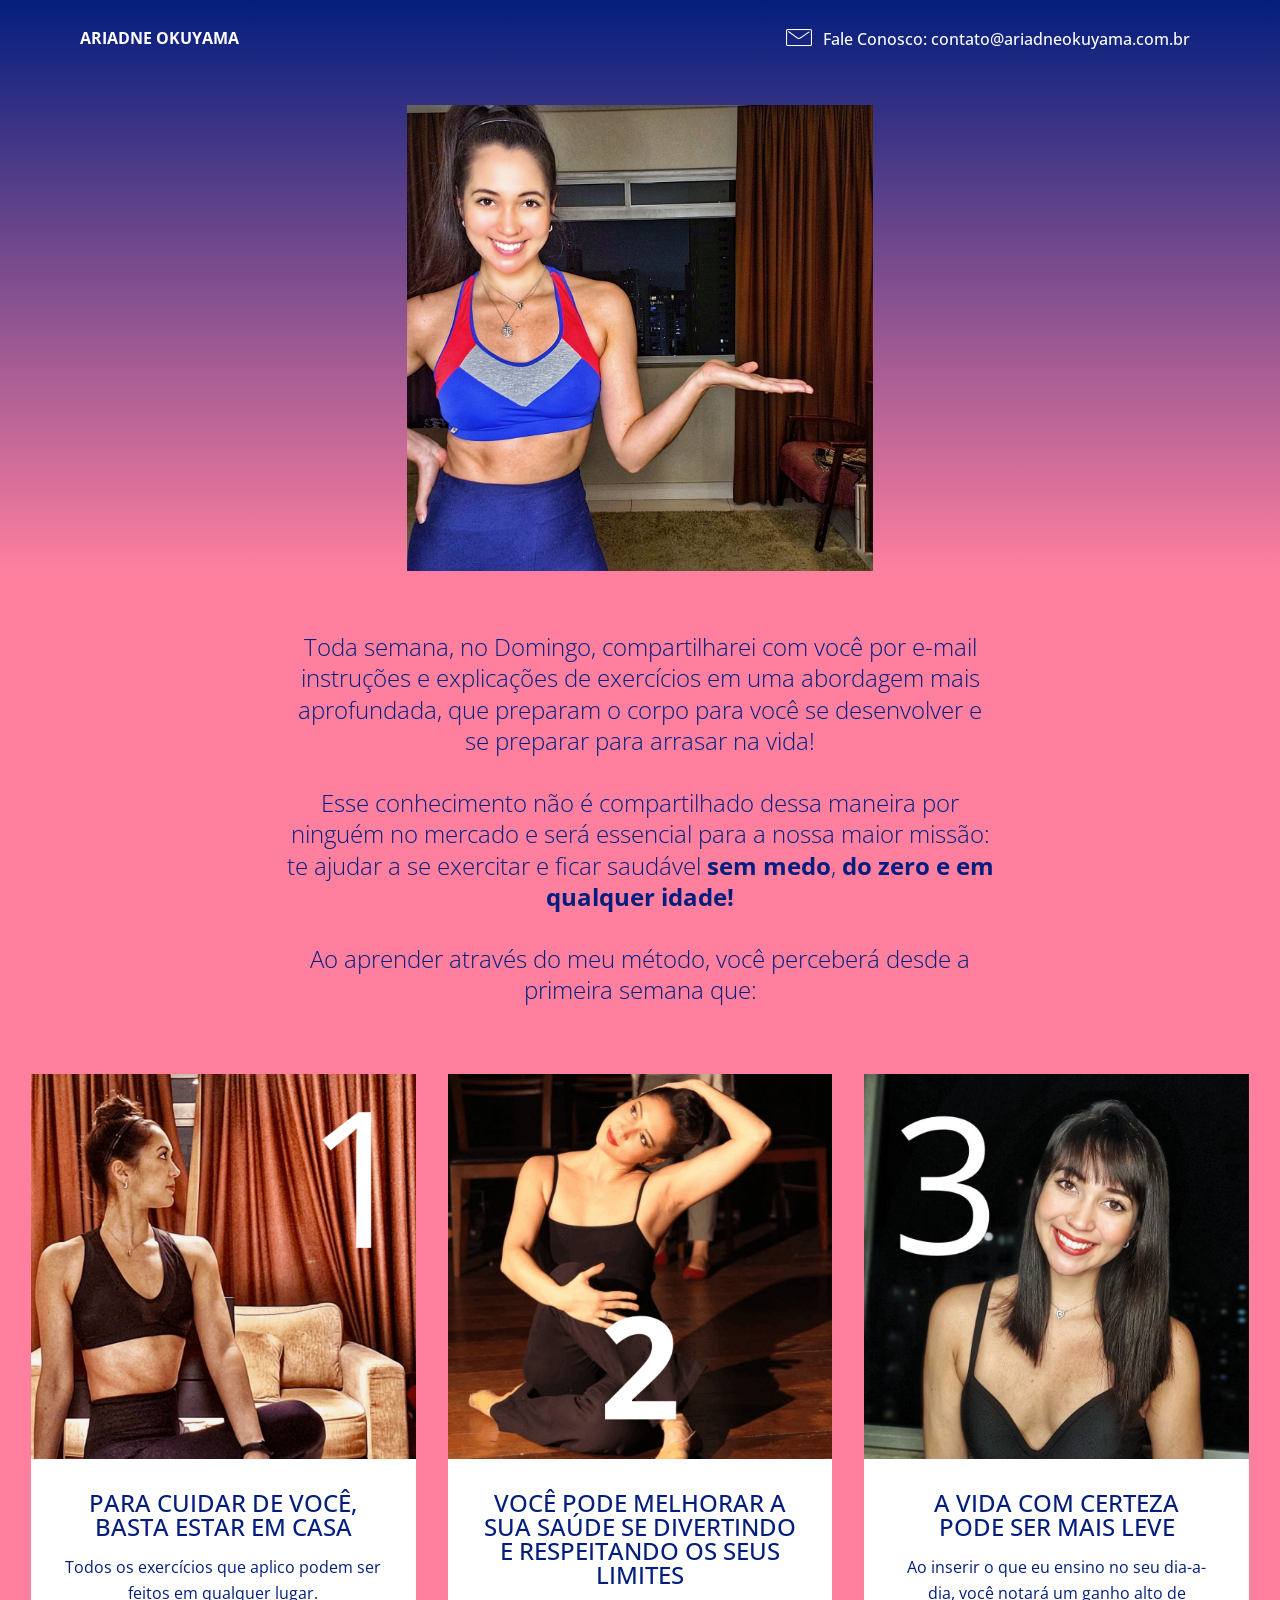
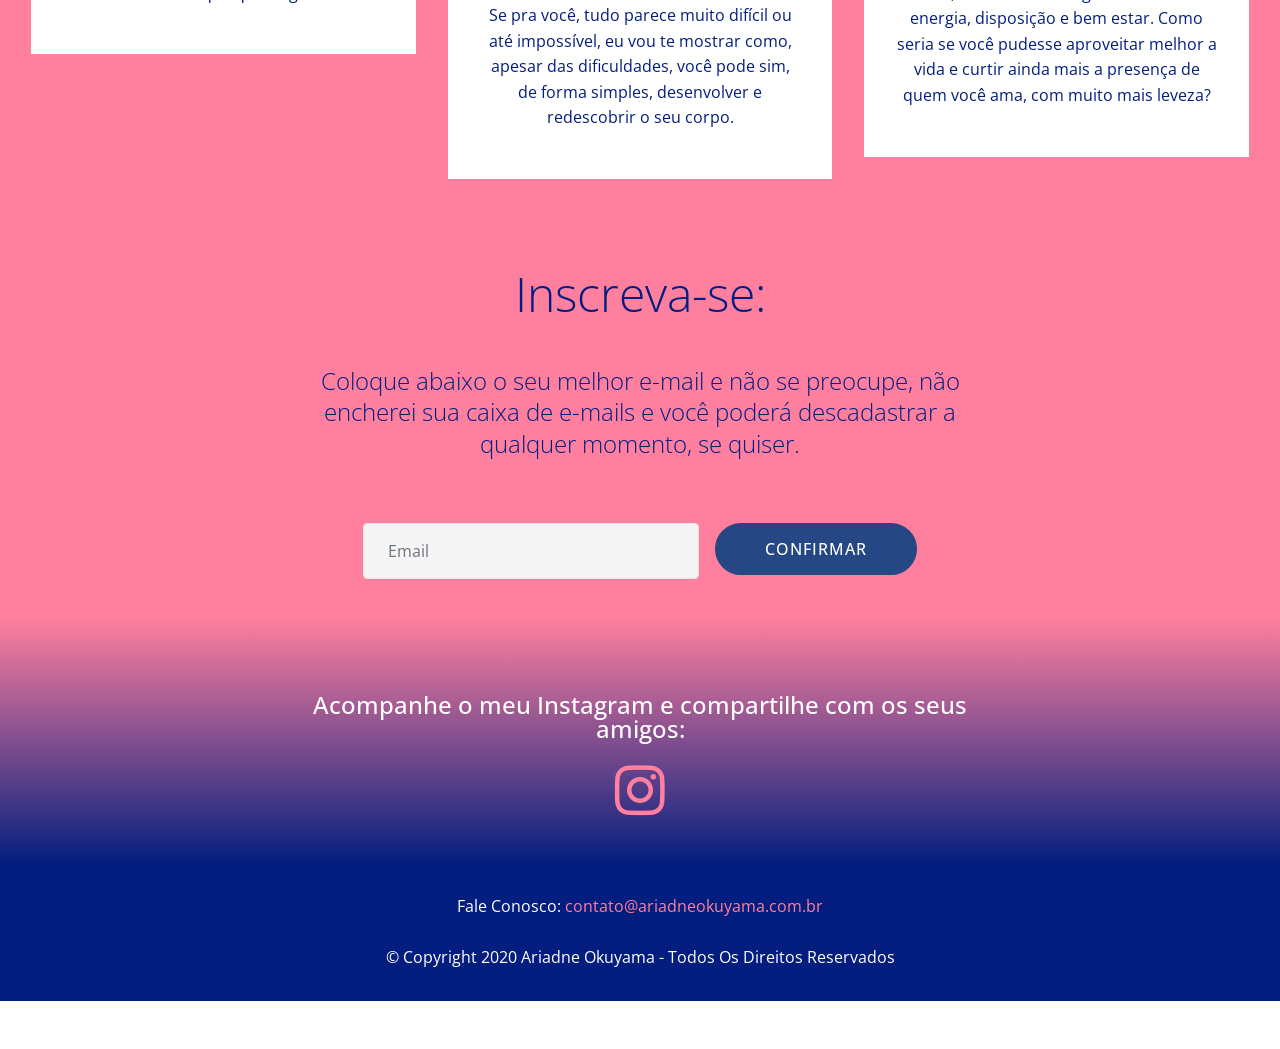
==== index.html @ c07414ce "Add files via upload" ====
<!DOCTYPE html>
<html  >
<head>
  <!-- Site made with Mobirise Website Builder v5.2.0, https://mobirise.com -->
  <meta charset="UTF-8">
  <meta http-equiv="X-UA-Compatible" content="IE=edge">
  <meta name="generator" content="Mobirise v5.2.0, mobirise.com">
  <meta name="viewport" content="width=device-width, initial-scale=1, minimum-scale=1">
  <link rel="shortcut icon" href="assets/images/clique-para-saber-mais-128x128.png" type="image/x-icon">
  <meta name="description" content="Melhore sua autoestima, evite dores no dia a dia e viva melhor em qualquer idade por meio de exercícios e Ballet!">
  
  
  <title>Ariadne Okuyama</title>
  <link rel="stylesheet" href="assets/web/assets/mobirise-icons/mobirise-icons.css">
  <link rel="stylesheet" href="assets/bootstrap/css/bootstrap.min.css">
  <link rel="stylesheet" href="assets/bootstrap/css/bootstrap-grid.min.css">
  <link rel="stylesheet" href="assets/bootstrap/css/bootstrap-reboot.min.css">
  <link rel="stylesheet" href="assets/tether/tether.min.css">
  <link rel="stylesheet" href="assets/animatecss/animate.min.css">
  <link rel="stylesheet" href="assets/dropdown/css/style.css">
  <link rel="stylesheet" href="assets/socicon/css/styles.css">
  <link rel="stylesheet" href="assets/theme/css/style.css">
  <link rel="preload" as="style" href="assets/mobirise/css/mbr-additional.css"><link rel="stylesheet" href="assets/mobirise/css/mbr-additional.css" type="text/css">
  
  
  
  
</head>
<body>

<!-- Analytics -->
<script src="https://www.mercadopago.com/v2/security.js" view="home"></script>

<!-- Facebook Pixel Code -->
<script>
!function(f,b,e,v,n,t,s)
{if(f.fbq)return;n=f.fbq=function(){n.callMethod?
n.callMethod.apply(n,arguments):n.queue.push(arguments)};
if(!f._fbq)f._fbq=n;n.push=n;n.loaded=!0;n.version='2.0';
n.queue=[];t=b.createElement(e);t.async=!0;
t.src=v;s=b.getElementsByTagName(e)[0];
s.parentNode.insertBefore(t,s)}(window, document,'script',
'https://connect.facebook.net/en_US/fbevents.js');
fbq('init', '565661081012715');
fbq('track', 'PageView');
</script>
<noscript><img height="1" width="1" style="display:none"
src="https://www.facebook.com/tr?id=565661081012715&ev=PageView&noscript=1"
/></noscript>
<!-- End Facebook Pixel Code -->
<!-- /Analytics -->


  
  <section class="menu cid-rYamPSDMZd" once="menu" id="menu1-0">

    

    <nav class="navbar navbar-expand beta-menu navbar-dropdown align-items-center navbar-fixed-top navbar-toggleable-sm bg-color transparent">
        <button class="navbar-toggler navbar-toggler-right" type="button" data-toggle="collapse" data-target="#navbarSupportedContent" aria-controls="navbarSupportedContent" aria-expanded="false" aria-label="Toggle navigation">
            <div class="hamburger">
                <span></span>
                <span></span>
                <span></span>
                <span></span>
            </div>
        </button>
        <div class="menu-logo">
            <div class="navbar-brand">
                
                <span class="navbar-caption-wrap"><a class="navbar-caption text-white display-4" href="index.html">
                        ARIADNE OKUYAMA</a></span>
            </div>
        </div>
        <div class="collapse navbar-collapse" id="navbarSupportedContent">
            <ul class="navbar-nav nav-dropdown nav-right" data-app-modern-menu="true"><li class="nav-item"><a class="nav-link link text-white display-4" href="balletsemmedo.html" target="_blank"><strong>&nbsp; &nbsp; &nbsp; &nbsp; &nbsp;&nbsp;</strong></a></li><li class="nav-item"><a class="nav-link link text-white display-4" href="balletsemmedo.html" target="_blank"><strong></strong></a></li><li class="nav-item"><a class="nav-link link text-white display-4" href="balletsemmedo.html" target="_blank"><strong></strong></a></li><li class="nav-item"><a class="nav-link link text-white display-4" href="mailto:contato@ariadneokuyama.com.br"><span class="mbri-letter mbr-iconfont mbr-iconfont-btn"></span>Fale Conosco: contato@ariadneokuyama.com.br</a></li></ul>
            
        </div>
    </nav>
</section>

<section class="cid-rYarYl8Dn7" id="image3-k">

    

    <figure class="mbr-figure container">
            <div class="image-block" style="width: 42%;">
                <img src="assets/images/airbrush-20201008221711-1332x1332.jpg" width="1400" alt="Mobirise" title="">
                
            </div>
    </figure>
</section>

<section class="mbr-section content4 cid-rYDGWAWvr0" id="content4-z">

    

    <div class="container">
        <div class="media-container-row">
            <div class="title col-12 col-md-8">
                
                <h3 class="mbr-section-subtitle align-center mbr-light mbr-fonts-style display-5">Toda semana, no Domingo, compartilharei com você por e-mail instruções e explicações de exercícios em uma abordagem mais aprofundada, que preparam o corpo para você se desenvolver e se preparar para arrasar na vida!<br><br> Esse conhecimento não é compartilhado dessa maneira por ninguém no mercado e será essencial para a nossa maior missão: te ajudar a se exercitar e ficar saudável&nbsp;<strong>sem medo</strong>, <strong>do zero</strong>&nbsp;<strong>e em qualquer idade!</strong><strong><br></strong><div><br></div><div>Ao aprender através do meu método, você perceberá desde a primeira semana que:</div></h3>
                
            </div>
        </div>
    </div>
</section>

<section class="features17 cid-rYDETXAkIy" id="features17-v">
    
    

    
    <div class="container-fluid">
        <div class="media-container-row">
            <div class="card p-3 col-12 col-md-6 col-lg-4">
                <div class="card-wrapper">
                    <div class="card-img">
                        <img src="assets/images/2-1036x1036.png" alt="Mobirise" title="">
                    </div>
                    <div class="card-box">
                        <h4 class="card-title pb-3 mbr-fonts-style display-5">PARA CUIDAR DE VOCÊ, <br>BASTA ESTAR EM CASA</h4>
                        <p class="mbr-text mbr-fonts-style display-7">Todos os exercícios que aplico podem ser feitos em qualquer lugar.</p>
                    </div>
                </div>
            </div>

            <div class="card p-3 col-12 col-md-6 col-lg-4">
                <div class="card-wrapper">
                    <div class="card-img">
                        <img src="assets/images/2-1-1036x1036.png" alt="Mobirise" title="">
                    </div>
                    <div class="card-box">
                        <h4 class="card-title pb-3 mbr-fonts-style display-5">VOCÊ PODE MELHORAR A SUA SAÚDE SE DIVERTINDO E RESPEITANDO OS SEUS LIMITES</h4>
                        <p class="mbr-text mbr-fonts-style display-7">
                            Se pra você, tudo parece muito difícil ou até impossível, eu vou te mostrar como, apesar das dificuldades, você pode sim, de forma simples, desenvolver e redescobrir o seu corpo.
                        </p>
                    </div>
                </div>
            </div>

            <div class="card p-3 col-12 col-md-6 col-lg-4">
                <div class="card-wrapper">
                    <div class="card-img">
                        <img src="assets/images/clique-para-saber-mais-1036x1036.jpg" alt="Mobirise" title="">
                    </div>
                    <div class="card-box">
                        <h4 class="card-title pb-3 mbr-fonts-style display-5">A VIDA COM CERTEZA <br>PODE SER MAIS LEVE</h4>
                        <p class="mbr-text mbr-fonts-style display-7">
                            Ao inserir o que eu ensino no seu dia-a-dia, você notará um ganho alto de energia, disposição e bem estar. Como seria se você pudesse aproveitar melhor a vida e curtir ainda mais a presença de quem você ama, com muito mais leveza?
                        </p>
                    </div>
                </div>
            </div>

            
            
            
        </div>
    </div>
</section>

<section class="mbr-section form3 cid-rYaTipPvZL" id="form3-n">

    

    

    <div class="container">
        <div class="row justify-content-center">
            <div class="title col-12 col-lg-8">
                <h2 class="align-center pb-2 mbr-fonts-style display-2">Inscreva-se:</h2>
                <h3 class="mbr-section-subtitle align-center pb-5 mbr-light mbr-fonts-style display-5"><div><br></div><div>Coloque abaixo o seu melhor e-mail e não se preocupe, não encherei sua caixa de e-mails e você poderá descadastrar a qualquer momento, se quiser.</div></h3>
            </div>
        </div>

        <div class="row py-2 justify-content-center">
            <div class="col-12 col-lg-6  col-md-8 " data-form-type="formoid">
                <!---Formbuilder Form--->
                <form action="https://mobirise.eu/" method="POST" class="mbr-form form-with-styler" data-form-title="Mobirise Form"><input type="hidden" name="email" data-form-email="true" value="hXFBuk2uvNm5g7FwUsUpEtNK2dEoSkcFJqxvaxyWcbhf0K7y719DwGzJe/ctZasgD4M5XbHTCPSgHEz0j5dBqYMxtBW1aHdcf5YZPFw+wZlATwyDr3B0ocds8WN6SATx">
                    <div class="row">
                        <div hidden="hidden" data-form-alert="" class="alert alert-success col-12">Obrigada, seu e-mail foi registrado com sucesso!</div>
                        <div hidden="hidden" data-form-alert-danger="" class="alert alert-danger col-12">
                        </div>
                    </div>
                    <div class="dragArea row">
                        <div class="form-group col" data-for="email">
                            <input type="email" name="email" placeholder="Email" data-form-field="Email" required="required" class="form-control display-7" id="email-form3-n">
                        </div>
                        <div class="col-auto input-group-btn"><button type="submit" class="btn btn-success display-4">CONFIRMAR</button></div>
                    </div>
                </form><!---Formbuilder Form--->
            </div>
        </div>
    </div>
</section>

<section class="cid-rYaQBFzYL3" id="social-buttons2-m">

    

    

    <div class="container">
        <div class="media-container-row">
            <div class="col-md-8 align-center">
                <h2 class="pb-3 mbr-fonts-style display-5">Acompanhe o meu Instagram e compartilhe com os seus amigos:</h2>
                <div class="social-list pl-0 mb-0">
                    <a href="https://instagram.com/ariadne_okuyama" target="_blank">
                        <span class="px-2 mbr-iconfont mbr-iconfont-social socicon-instagram socicon" style="font-size: 50px;"></span>
                    </a>
                    <a href="https://www.facebook.com/pages/Mobirise/1616226671953247" target="_blank">
                        
                    </a>
                    <a href="https://instagram.com/mobirise" target="_blank">
                        
                    </a>
                    <a href="https://www.youtube.com/c/mobirise" target="_blank">
                        
                    </a>
                    <a href="https://www.behance.net/Mobirise" target="_blank">
                        
                    </a>
                </div>
            </div>
        </div>
    </div>
</section>

<section once="footers" class="cid-rYaok5OZES" id="footer6-d">

    

    

    <div class="container">
        <div class="media-container-row align-center mbr-white">
            <div class="col-12">
                <p class="mbr-text mb-0 mbr-fonts-style display-7">Fale Conosco: <a href="mailto:contato@ariadneokuyama.com.br">contato@ariadneokuyama.com.br</a><br><br>© Copyright 2020 Ariadne Okuyama - Todos Os Direitos Reservados<br></p>
            </div>
        </div>
    </div>
</section><section style="background-color: #fff; font-family: -apple-system, BlinkMacSystemFont, 'Segoe UI', 'Roboto', 'Helvetica Neue', Arial, sans-serif; color:#aaa; font-size:12px; padding: 0; align-items: center; display: flex;"><a href="https://mobirise.site/h" style="flex: 1 1; height: 3rem; padding-left: 1rem;"></a><p style="flex: 0 0 auto; margin:0; padding-right:1rem;"><a href="https://mobirise.site/d" style="color:#aaa;">The site</a> was made with Mobirise</p></section><script src="assets/web/assets/jquery/jquery.min.js"></script>  <script src="assets/popper/popper.min.js"></script>  <script src="assets/bootstrap/js/bootstrap.min.js"></script>  <script src="assets/tether/tether.min.js"></script>  <script src="assets/smoothscroll/smooth-scroll.js"></script>  <script src="assets/viewportchecker/jquery.viewportchecker.js"></script>  <script src="assets/dropdown/js/nav-dropdown.js"></script>  <script src="assets/dropdown/js/navbar-dropdown.js"></script>  <script src="assets/touchswipe/jquery.touch-swipe.min.js"></script>  <script src="assets/sociallikes/social-likes.js"></script>  <script src="assets/theme/js/script.js"></script>  <script src="assets/formoid/formoid.min.js"></script>  
  
  
  <input name="animation" type="hidden">
  </body>
</html>
---- assets/web/assets/mobirise-icons/mobirise-icons.css ----
@font-face {
  font-family: 'MobiriseIcons';
  src:  url('mobirise-icons.eot?spat4u');
  src:  url('mobirise-icons.eot?spat4u#iefix') format('embedded-opentype'),
    url('mobirise-icons.ttf?spat4u') format('truetype'),
    url('mobirise-icons.woff?spat4u') format('woff'),
    url('mobirise-icons.svg?spat4u#MobiriseIcons') format('svg');
  font-weight: normal;
  font-style: normal;
  font-display: swap;
}

[class^="mbri-"], [class*=" mbri-"] {
  /* use !important to prevent issues with browser extensions that change fonts */
  font-family: MobiriseIcons !important;
  speak: none;
  font-style: normal;
  font-weight: normal;
  font-variant: normal;
  text-transform: none;
  line-height: 1;

  /* Better Font Rendering =========== */
  -webkit-font-smoothing: antialiased;
  -moz-osx-font-smoothing: grayscale;
}

.mbri-add-submenu:before {
  content: "\e900";
}
.mbri-alert:before {
  content: "\e901";
}
.mbri-align-center:before {
  content: "\e902";
}
.mbri-align-justify:before {
  content: "\e903";
}
.mbri-align-left:before {
  content: "\e904";
}
.mbri-align-right:before {
  content: "\e905";
}
.mbri-android:before {
  content: "\e906";
}
.mbri-apple:before {
  content: "\e907";
}
.mbri-arrow-down:before {
  content: "\e908";
}
.mbri-arrow-next:before {
  content: "\e909";
}
.mbri-arrow-prev:before {
  content: "\e90a";
}
.mbri-arrow-up:before {
  content: "\e90b";
}
.mbri-bold:before {
  content: "\e90c";
}
.mbri-bookmark:before {
  content: "\e90d";
}
.mbri-bootstrap:before {
  content: "\e90e";
}
.mbri-briefcase:before {
  content: "\e90f";
}
.mbri-browse:before {
  content: "\e910";
}
.mbri-bulleted-list:before {
  content: "\e911";
}
.mbri-calendar:before {
  content: "\e912";
}
.mbri-camera:before {
  content: "\e913";
}
.mbri-cart-add:before {
  content: "\e914";
}
.mbri-cart-full:before {
  content: "\e915";
}
.mbri-cash:before {
  content: "\e916";
}
.mbri-change-style:before {
  content: "\e917";
}
.mbri-chat:before {
  content: "\e918";
}
.mbri-clock:before {
  content: "\e919";
}
.mbri-close:before {
  content: "\e91a";
}
.mbri-cloud:before {
  content: "\e91b";
}
.mbri-code:before {
  content: "\e91c";
}
.mbri-contact-form:before {
  content: "\e91d";
}
.mbri-credit-card:before {
  content: "\e91e";
}
.mbri-cursor-click:before {
  content: "\e91f";
}
.mbri-cust-feedback:before {
  content: "\e920";
}
.mbri-database:before {
  content: "\e921";
}
.mbri-delivery:before {
  content: "\e922";
}
.mbri-desktop:before {
  content: "\e923";
}
.mbri-devices:before {
  content: "\e924";
}
.mbri-down:before {
  content: "\e925";
}
.mbri-download:before {
  content: "\e989";
}
.mbri-drag-n-drop:before {
  content: "\e927";
}
.mbri-drag-n-drop2:before {
  content: "\e928";
}
.mbri-edit:before {
  content: "\e929";
}
.mbri-edit2:before {
  content: "\e92a";
}
.mbri-error:before {
  content: "\e92b";
}
.mbri-extension:before {
  content: "\e92c";
}
.mbri-features:before {
  content: "\e92d";
}
.mbri-file:before {
  content: "\e92e";
}
.mbri-flag:before {
  content: "\e92f";
}
.mbri-folder:before {
  content: "\e930";
}
.mbri-gift:before {
  content: "\e931";
}
.mbri-github:before {
  content: "\e932";
}
.mbri-globe:before {
  content: "\e933";
}
.mbri-globe-2:before {
  content: "\e934";
}
.mbri-growing-chart:before {
  content: "\e935";
}
.mbri-hearth:before {
  content: "\e936";
}
.mbri-help:before {
  content: "\e937";
}
.mbri-home:before {
  content: "\e938";
}
.mbri-hot-cup:before {
  content: "\e939";
}
.mbri-idea:before {
  content: "\e93a";
}
.mbri-image-gallery:before {
  content: "\e93b";
}
.mbri-image-slider:before {
  content: "\e93c";
}
.mbri-info:before {
  content: "\e93d";
}
.mbri-italic:before {
  content: "\e93e";
}
.mbri-key:before {
  content: "\e93f";
}
.mbri-laptop:before {
  content: "\e940";
}
.mbri-layers:before {
  content: "\e941";
}
.mbri-left-right:before {
  content: "\e942";
}
.mbri-left:before {
  content: "\e943";
}
.mbri-letter:before {
  content: "\e944";
}
.mbri-like:before {
  content: "\e945";
}
.mbri-link:before {
  content: "\e946";
}
.mbri-lock:before {
  content: "\e947";
}
.mbri-login:before {
  content: "\e948";
}
.mbri-logout:before {
  content: "\e949";
}
.mbri-magic-stick:before {
  content: "\e94a";
}
.mbri-map-pin:before {
  content: "\e94b";
}
.mbri-menu:before {
  content: "\e94c";
}
.mbri-mobile:before {
  content: "\e94d";
}
.mbri-mobile2:before {
  content: "\e94e";
}
.mbri-mobirise:before {
  content: "\e94f";
}
.mbri-more-horizontal:before {
  content: "\e950";
}
.mbri-more-vertical:before {
  content: "\e951";
}
.mbri-music:before {
  content: "\e952";
}
.mbri-new-file:before {
  content: "\e953";
}
.mbri-numbered-list:before {
  content: "\e954";
}
.mbri-opened-folder:before {
  content: "\e955";
}
.mbri-pages:before {
  content: "\e956";
}
.mbri-paper-plane:before {
  content: "\e957";
}
.mbri-paperclip:before {
  content: "\e958";
}
.mbri-photo:before {
  content: "\e959";
}
.mbri-photos:before {
  content: "\e95a";
}
.mbri-pin:before {
  content: "\e95b";
}
.mbri-play:before {
  content: "\e95c";
}
.mbri-plus:before {
  content: "\e95d";
}
.mbri-preview:before {
  content: "\e95e";
}
.mbri-print:before {
  content: "\e95f";
}
.mbri-protect:before {
  content: "\e960";
}
.mbri-question:before {
  content: "\e961";
}
.mbri-quote-left:before {
  content: "\e962";
}
.mbri-quote-right:before {
  content: "\e963";
}
.mbri-refresh:before {
  content: "\e964";
}
.mbri-responsive:before {
  content: "\e965";
}
.mbri-right:before {
  content: "\e966";
}
.mbri-rocket:before {
  content: "\e967";
}
.mbri-sad-face:before {
  content: "\e968";
}
.mbri-sale:before {
  content: "\e969";
}
.mbri-save:before {
  content: "\e96a";
}
.mbri-search:before {
  content: "\e96b";
}
.mbri-setting:before {
  content: "\e96c";
}
.mbri-setting2:before {
  content: "\e96d";
}
.mbri-setting3:before {
  content: "\e96e";
}
.mbri-share:before {
  content: "\e96f";
}
.mbri-shopping-bag:before {
  content: "\e970";
}
.mbri-shopping-basket:before {
  content: "\e971";
}
.mbri-shopping-cart:before {
  content: "\e972";
}
.mbri-sites:before {
  content: "\e973";
}
.mbri-smile-face:before {
  content: "\e974";
}
.mbri-speed:before {
  content: "\e975";
}
.mbri-star:before {
  content: "\e976";
}
.mbri-success:before {
  content: "\e977";
}
.mbri-sun:before {
  content: "\e978";
}
.mbri-sun2:before {
  content: "\e979";
}
.mbri-tablet:before {
  content: "\e97a";
}
.mbri-tablet-vertical:before {
  content: "\e97b";
}
.mbri-target:before {
  content: "\e97c";
}
.mbri-timer:before {
  content: "\e97d";
}
.mbri-to-ftp:before {
  content: "\e97e";
}
.mbri-to-local-drive:before {
  content: "\e97f";
}
.mbri-touch-swipe:before {
  content: "\e980";
}
.mbri-touch:before {
  content: "\e981";
}
.mbri-trash:before {
  content: "\e982";
}
.mbri-underline:before {
  content: "\e983";
}
.mbri-unlink:before {
  content: "\e984";
}
.mbri-unlock:before {
  content: "\e985";
}
.mbri-up-down:before {
  content: "\e986";
}
.mbri-up:before {
  content: "\e987";
}
.mbri-update:before {
  content: "\e988";
}
.mbri-upload:before {
 content: "\e926"; 
}
.mbri-user:before {
  content: "\e98a";
}
.mbri-user2:before {
  content: "\e98b";
}
.mbri-users:before {
  content: "\e98c";
}
.mbri-video:before {
  content: "\e98d";
}
.mbri-video-play:before {
  content: "\e98e";
}
.mbri-watch:before {
  content: "\e98f";
}
.mbri-website-theme:before {
  content: "\e990";
}
.mbri-wifi:before {
  content: "\e991";
}
.mbri-windows:before {
  content: "\e992";
}
.mbri-zoom-out:before {
  content: "\e993";
}
.mbri-redo:before {
  content: "\e994";
}
.mbri-undo:before {
  content: "\e995";
}
---- assets/dropdown/css/style.css ----
.navbar-dropdown {
  left: 0;
  padding: 0;
  position: absolute;
  right: 0;
  top: 0;
  transition: all 0.45s ease;
  z-index: 1030;
  background: #282828; }
  .navbar-dropdown .navbar-logo {
    margin-right: 0.8rem;
    transition: margin 0.3s ease-in-out;
    vertical-align: middle; }
    .navbar-dropdown .navbar-logo img {
      height: 3.125rem;
      transition: all 0.3s ease-in-out; }
    .navbar-dropdown .navbar-logo.mbr-iconfont {
      font-size: 3.125rem;
      line-height: 3.125rem; }
  .navbar-dropdown .navbar-caption {
    font-weight: 700;
    white-space: normal;
    vertical-align: -4px;
    line-height: 3.125rem !important; }
    .navbar-dropdown .navbar-caption, .navbar-dropdown .navbar-caption:hover {
      color: inherit;
      text-decoration: none; }
  .navbar-dropdown .mbr-iconfont + .navbar-caption {
    vertical-align: -1px; }
  .navbar-dropdown.navbar-fixed-top {
    position: fixed; }
  .navbar-dropdown .navbar-brand span {
    vertical-align: -4px; }
  .navbar-dropdown.bg-color.transparent {
    background: none; }
  .navbar-dropdown.navbar-short .navbar-brand {
    padding: 0.625rem 0; }
    .navbar-dropdown.navbar-short .navbar-brand span {
      vertical-align: -1px; }
  .navbar-dropdown.navbar-short .navbar-caption {
    line-height: 2.375rem !important;
    vertical-align: -2px; }
  .navbar-dropdown.navbar-short .navbar-logo {
    margin-right: 0.5rem; }
    .navbar-dropdown.navbar-short .navbar-logo img {
      height: 2.375rem; }
    .navbar-dropdown.navbar-short .navbar-logo.mbr-iconfont {
      font-size: 2.375rem;
      line-height: 2.375rem; }
  .navbar-dropdown.navbar-short .mbr-table-cell {
    height: 3.625rem; }
  .navbar-dropdown .navbar-close {
    left: 0.6875rem;
    position: fixed;
    top: 0.75rem;
    z-index: 1000; }
  .navbar-dropdown .hamburger-icon {
    content: "";
    display: inline-block;
    vertical-align: middle;
    width: 16px;
    -webkit-box-shadow: 0 -6px 0 1px #282828,0 0 0 1px #282828,0 6px 0 1px #282828;
    -moz-box-shadow: 0 -6px 0 1px #282828,0 0 0 1px #282828,0 6px 0 1px #282828;
    box-shadow: 0 -6px 0 1px #282828,0 0 0 1px #282828,0 6px 0 1px #282828; }

.dropdown-menu .dropdown-toggle[data-toggle="dropdown-submenu"]::after {
  border-bottom: 0.35em solid transparent;
  border-left: 0.35em solid;
  border-right: 0;
  border-top: 0.35em solid transparent;
  margin-left: 0.3rem; }

.dropdown-menu .dropdown-item:focus {
  outline: 0; }

.nav-dropdown {
  font-size: 0.75rem;
  font-weight: 500;
  height: auto !important; }
  .nav-dropdown .nav-btn {
    padding-left: 1rem; }
  .nav-dropdown .link {
    margin: .667em 1.667em;
    font-weight: 500;
    padding: 0;
    transition: color .2s ease-in-out; }
    .nav-dropdown .link.dropdown-toggle {
      margin-right: 2.583em; }
      .nav-dropdown .link.dropdown-toggle::after {
        margin-left: .25rem;
        border-top: 0.35em solid;
        border-right: 0.35em solid transparent;
        border-left: 0.35em solid transparent;
        border-bottom: 0; }
      .nav-dropdown .link.dropdown-toggle[aria-expanded="true"] {
        margin: 0;
        padding: 0.667em 3.263em  0.667em 1.667em; }
  .nav-dropdown .link::after,
  .nav-dropdown .dropdown-item::after {
    color: inherit; }
  .nav-dropdown .btn {
    font-size: 0.75rem;
    font-weight: 700;
    letter-spacing: 0;
    margin-bottom: 0;
    padding-left: 1.25rem;
    padding-right: 1.25rem; }
  .nav-dropdown .dropdown-menu {
    border-radius: 0;
    border: 0;
    left: 0;
    margin: 0;
    padding-bottom: 1.25rem;
    padding-top: 1.25rem;
    position: relative; }
  .nav-dropdown .dropdown-submenu {
    margin-left: 0.125rem;
    top: 0; }
  .nav-dropdown .dropdown-item {
    font-weight: 500;
    line-height: 2;
    padding: 0.3846em 4.615em 0.3846em 1.5385em;
    position: relative;
    transition: color .2s ease-in-out, background-color .2s ease-in-out; }
    .nav-dropdown .dropdown-item::after {
      margin-top: -0.3077em;
      position: absolute;
      right: 1.1538em;
      top: 50%; }
    .nav-dropdown .dropdown-item:focus, .nav-dropdown .dropdown-item:hover {
      background: none; }

@media (max-width: 767px) {
  .nav-dropdown.navbar-toggleable-sm {
    bottom: 0;
    display: none;
    left: 0;
    overflow-x: hidden;
    position: fixed;
    top: 0;
    transform: translateX(-100%);
    -ms-transform: translateX(-100%);
    -webkit-transform: translateX(-100%);
    width: 18.75rem;
    z-index: 999; } }
.nav-dropdown.navbar-toggleable-xl {
  bottom: 0;
  display: none;
  left: 0;
  overflow-x: hidden;
  position: fixed;
  top: 0;
  transform: translateX(-100%);
  -ms-transform: translateX(-100%);
  -webkit-transform: translateX(-100%);
  width: 18.75rem;
  z-index: 999; }

.nav-dropdown-sm {
  display: block !important;
  overflow-x: hidden;
  overflow: auto;
  padding-top: 3.875rem; }
  .nav-dropdown-sm::after {
    content: "";
    display: block;
    height: 3rem;
    width: 100%; }
  .nav-dropdown-sm.collapse.in ~ .navbar-close {
    display: block !important; }
  .nav-dropdown-sm.collapsing, .nav-dropdown-sm.collapse.in {
    transform: translateX(0);
    -ms-transform: translateX(0);
    -webkit-transform: translateX(0);
    transition: all 0.25s ease-out;
    -webkit-transition: all 0.25s ease-out;
    background: #282828; }
  .nav-dropdown-sm.collapsing[aria-expanded="false"] {
    transform: translateX(-100%);
    -ms-transform: translateX(-100%);
    -webkit-transform: translateX(-100%); }
  .nav-dropdown-sm .nav-item {
    display: block;
    margin-left: 0 !important;
    padding-left: 0; }
  .nav-dropdown-sm .link,
  .nav-dropdown-sm .dropdown-item {
    border-top: 1px dotted rgba(255, 255, 255, 0.1);
    font-size: 0.8125rem;
    line-height: 1.6;
    margin: 0 !important;
    padding: 0.875rem 2.4rem 0.875rem 1.5625rem !important;
    position: relative;
    white-space: normal; }
    .nav-dropdown-sm .link:focus, .nav-dropdown-sm .link:hover,
    .nav-dropdown-sm .dropdown-item:focus,
    .nav-dropdown-sm .dropdown-item:hover {
      background: rgba(0, 0, 0, 0.2) !important;
      color: #c0a375; }
  .nav-dropdown-sm .nav-btn {
    position: relative;
    padding: 1.5625rem 1.5625rem 0 1.5625rem; }
    .nav-dropdown-sm .nav-btn::before {
      border-top: 1px dotted rgba(255, 255, 255, 0.1);
      content: "";
      left: 0;
      position: absolute;
      top: 0;
      width: 100%; }
    .nav-dropdown-sm .nav-btn + .nav-btn {
      padding-top: 0.625rem; }
      .nav-dropdown-sm .nav-btn + .nav-btn::before {
        display: none; }
  .nav-dropdown-sm .btn {
    padding: 0.625rem 0; }
  .nav-dropdown-sm .dropdown-toggle[data-toggle="dropdown-submenu"]::after {
    margin-left: .25rem;
    border-top: 0.35em solid;
    border-right: 0.35em solid transparent;
    border-left: 0.35em solid transparent;
    border-bottom: 0; }
  .nav-dropdown-sm .dropdown-toggle[data-toggle="dropdown-submenu"][aria-expanded="true"]::after {
    border-top: 0;
    border-right: 0.35em solid transparent;
    border-left: 0.35em solid transparent;
    border-bottom: 0.35em solid; }
  .nav-dropdown-sm .dropdown-menu {
    margin: 0;
    padding: 0;
    position: relative;
    top: 0;
    left: 0;
    width: 100%;
    border: 0;
    float: none;
    border-radius: 0;
    background: none; }
  .nav-dropdown-sm .dropdown-submenu {
    left: 100%;
    margin-left: 0.125rem;
    margin-top: -1.25rem;
    top: 0; }

.navbar-toggleable-sm .nav-dropdown .dropdown-menu {
  position: absolute; }

.navbar-toggleable-sm .nav-dropdown .dropdown-submenu {
  left: 100%;
  margin-left: 0.125rem;
  margin-top: -1.25rem;
  top: 0; }

.navbar-toggleable-sm.opened .nav-dropdown .dropdown-menu {
  position: relative; }

.navbar-toggleable-sm.opened .nav-dropdown .dropdown-submenu {
  left: 0;
  margin-left: 00rem;
  margin-top: 0rem;
  top: 0; }

.is-builder .nav-dropdown.collapsing {
  transition: none !important; }

/*# sourceMappingURL=style.css.map */
---- assets/socicon/css/styles.css ----
@charset "UTF-8";

@font-face {
  font-family: 'Socicon';
  src:  url('../fonts/socicon.eot');
  src:  url('../fonts/socicon.eot?#iefix') format('embedded-opentype'),
    url('../fonts/socicon.woff2') format('woff2'),
    url('../fonts/socicon.ttf') format('truetype'),
    url('../fonts/socicon.woff') format('woff'),
    url('../fonts/socicon.svg#socicon') format('svg');
  font-weight: normal;
  font-style: normal;
}

[data-icon]:before {
  font-family: "socicon" !important;
  content: attr(data-icon);
  font-style: normal !important;
  font-weight: normal !important;
  font-variant: normal !important;
  text-transform: none !important;
  speak: none;
  line-height: 1;
  -webkit-font-smoothing: antialiased;
  -moz-osx-font-smoothing: grayscale;
}

[class^="socicon-"], [class*=" socicon-"] {
  /* use !important to prevent issues with browser extensions that change fonts */
  font-family: 'Socicon' !important;
  speak: none;
  font-style: normal;
  font-weight: normal;
  font-variant: normal;
  text-transform: none;
  line-height: 1;

  /* Better Font Rendering =========== */
  -webkit-font-smoothing: antialiased;
  -moz-osx-font-smoothing: grayscale;
}

.socicon-eitaa:before {
  content: "\e97c";
}
.socicon-soroush:before {
  content: "\e97d";
}
.socicon-bale:before {
  content: "\e97e";
}
.socicon-zazzle:before {
  content: "\e97b";
}
.socicon-society6:before {
  content: "\e97a";
}
.socicon-redbubble:before {
  content: "\e979";
}
.socicon-avvo:before {
  content: "\e978";
}
.socicon-stitcher:before {
  content: "\e977";
}
.socicon-googlehangouts:before {
  content: "\e974";
}
.socicon-dlive:before {
  content: "\e975";
}
.socicon-vsco:before {
  content: "\e976";
}
.socicon-flipboard:before {
  content: "\e973";
}
.socicon-ubuntu:before {
  content: "\e958";
}
.socicon-artstation:before {
  content: "\e959";
}
.socicon-invision:before {
  content: "\e95a";
}
.socicon-torial:before {
  content: "\e95b";
}
.socicon-collectorz:before {
  content: "\e95c";
}
.socicon-seenthis:before {
  content: "\e95d";
}
.socicon-googleplaymusic:before {
  content: "\e95e";
}
.socicon-debian:before {
  content: "\e95f";
}
.socicon-filmfreeway:before {
  content: "\e960";
}
.socicon-gnome:before {
  content: "\e961";
}
.socicon-itchio:before {
  content: "\e962";
}
.socicon-jamendo:before {
  content: "\e963";
}
.socicon-mix:before {
  content: "\e964";
}
.socicon-sharepoint:before {
  content: "\e965";
}
.socicon-tinder:before {
  content: "\e966";
}
.socicon-windguru:before {
  content: "\e967";
}
.socicon-cdbaby:before {
  content: "\e968";
}
.socicon-elementaryos:before {
  content: "\e969";
}
.socicon-stage32:before {
  content: "\e96a";
}
.socicon-tiktok:before {
  content: "\e96b";
}
.socicon-gitter:before {
  content: "\e96c";
}
.socicon-letterboxd:before {
  content: "\e96d";
}
.socicon-threema:before {
  content: "\e96e";
}
.socicon-splice:before {
  content: "\e96f";
}
.socicon-metapop:before {
  content: "\e970";
}
.socicon-naver:before {
  content: "\e971";
}
.socicon-remote:before {
  content: "\e972";
}
.socicon-internet:before {
  content: "\e957";
}
.socicon-moddb:before {
  content: "\e94b";
}
.socicon-indiedb:before {
  content: "\e94c";
}
.socicon-traxsource:before {
  content: "\e94d";
}
.socicon-gamefor:before {
  content: "\e94e";
}
.socicon-pixiv:before {
  content: "\e94f";
}
.socicon-myanimelist:before {
  content: "\e950";
}
.socicon-blackberry:before {
  content: "\e951";
}
.socicon-wickr:before {
  content: "\e952";
}
.socicon-spip:before {
  content: "\e953";
}
.socicon-napster:before {
  content: "\e954";
}
.socicon-beatport:before {
  content: "\e955";
}
.socicon-hackerone:before {
  content: "\e956";
}
.socicon-hackernews:before {
  content: "\e946";
}
.socicon-smashwords:before {
  content: "\e947";
}
.socicon-kobo:before {
  content: "\e948";
}
.socicon-bookbub:before {
  content: "\e949";
}
.socicon-mailru:before {
  content: "\e94a";
}
.socicon-gitlab:before {
  content: "\e945";
}
.socicon-instructables:before {
  content: "\e944";
}
.socicon-portfolio:before {
  content: "\e943";
}
.socicon-codered:before {
  content: "\e940";
}
.socicon-origin:before {
  content: "\e941";
}
.socicon-nextdoor:before {
  content: "\e942";
}
.socicon-udemy:before {
  content: "\e93f";
}
.socicon-livemaster:before {
  content: "\e93e";
}
.socicon-crunchbase:before {
  content: "\e93b";
}
.socicon-homefy:before {
  content: "\e93c";
}
.socicon-calendly:before {
  content: "\e93d";
}
.socicon-realtor:before {
  content: "\e90f";
}
.socicon-tidal:before {
  content: "\e910";
}
.socicon-qobuz:before {
  content: "\e911";
}
.socicon-natgeo:before {
  content: "\e912";
}
.socicon-mastodon:before {
  content: "\e913";
}
.socicon-unsplash:before {
  content: "\e914";
}
.socicon-homeadvisor:before {
  content: "\e915";
}
.socicon-angieslist:before {
  content: "\e916";
}
.socicon-codepen:before {
  content: "\e917";
}
.socicon-slack:before {
  content: "\e918";
}
.socicon-openaigym:before {
  content: "\e919";
}
.socicon-logmein:before {
  content: "\e91a";
}
.socicon-fiverr:before {
  content: "\e91b";
}
.socicon-gotomeeting:before {
  content: "\e91c";
}
.socicon-aliexpress:before {
  content: "\e91d";
}
.socicon-guru:before {
  content: "\e91e";
}
.socicon-appstore:before {
  content: "\e91f";
}
.socicon-homes:before {
  content: "\e920";
}
.socicon-zoom:before {
  content: "\e921";
}
.socicon-alibaba:before {
  content: "\e922";
}
.socicon-craigslist:before {
  content: "\e923";
}
.socicon-wix:before {
  content: "\e924";
}
.socicon-redfin:before {
  content: "\e925";
}
.socicon-googlecalendar:before {
  content: "\e926";
}
.socicon-shopify:before {
  content: "\e927";
}
.socicon-freelancer:before {
  content: "\e928";
}
.socicon-seedrs:before {
  content: "\e929";
}
.socicon-bing:before {
  content: "\e92a";
}
.socicon-doodle:before {
  content: "\e92b";
}
.socicon-bonanza:before {
  content: "\e92c";
}
.socicon-squarespace:before {
  content: "\e92d";
}
.socicon-toptal:before {
  content: "\e92e";
}
.socicon-gust:before {
  content: "\e92f";
}
.socicon-ask:before {
  content: "\e930";
}
.socicon-trulia:before {
  content: "\e931";
}
.socicon-loomly:before {
  content: "\e932";
}
.socicon-ghost:before {
  content: "\e933";
}
.socicon-upwork:before {
  content: "\e934";
}
.socicon-fundable:before {
  content: "\e935";
}
.socicon-booking:before {
  content: "\e936";
}
.socicon-googlemaps:before {
  content: "\e937";
}
.socicon-zillow:before {
  content: "\e938";
}
.socicon-niconico:before {
  content: "\e939";
}
.socicon-toneden:before {
  content: "\e93a";
}
.socicon-augment:before {
  content: "\e908";
}
.socicon-bitbucket:before {
  content: "\e909";
}
.socicon-fyuse:before {
  content: "\e90a";
}
.socicon-yt-gaming:before {
  content: "\e90b";
}
.socicon-sketchfab:before {
  content: "\e90c";
}
.socicon-mobcrush:before {
  content: "\e90d";
}
.socicon-microsoft:before {
  content: "\e90e";
}
.socicon-pandora:before {
  content: "\e907";
}
.socicon-messenger:before {
  content: "\e906";
}
.socicon-gamewisp:before {
  content: "\e905";
}
.socicon-bloglovin:before {
  content: "\e904";
}
.socicon-tunein:before {
  content: "\e903";
}
.socicon-gamejolt:before {
  content: "\e901";
}
.socicon-trello:before {
  content: "\e902";
}
.socicon-spreadshirt:before {
  content: "\e900";
}
.socicon-500px:before {
  content: "\e000";
}
.socicon-8tracks:before {
  content: "\e001";
}
.socicon-airbnb:before {
  content: "\e002";
}
.socicon-alliance:before {
  content: "\e003";
}
.socicon-amazon:before {
  content: "\e004";
}
.socicon-amplement:before {
  content: "\e005";
}
.socicon-android:before {
  content: "\e006";
}
.socicon-angellist:before {
  content: "\e007";
}
.socicon-apple:before {
  content: "\e008";
}
.socicon-appnet:before {
  content: "\e009";
}
.socicon-baidu:before {
  content: "\e00a";
}
.socicon-bandcamp:before {
  content: "\e00b";
}
.socicon-battlenet:before {
  content: "\e00c";
}
.socicon-mixer:before {
  content: "\e00d";
}
.socicon-bebee:before {
  content: "\e00e";
}
.socicon-bebo:before {
  content: "\e00f";
}
.socicon-behance:before {
  content: "\e010";
}
.socicon-blizzard:before {
  content: "\e011";
}
.socicon-blogger:before {
  content: "\e012";
}
.socicon-buffer:before {
  content: "\e013";
}
.socicon-chrome:before {
  content: "\e014";
}
.socicon-coderwall:before {
  content: "\e015";
}
.socicon-curse:before {
  content: "\e016";
}
.socicon-dailymotion:before {
  content: "\e017";
}
.socicon-deezer:before {
  content: "\e018";
}
.socicon-delicious:before {
  content: "\e019";
}
.socicon-deviantart:before {
  content: "\e01a";
}
.socicon-diablo:before {
  content: "\e01b";
}
.socicon-digg:before {
  content: "\e01c";
}
.socicon-discord:before {
  content: "\e01d";
}
.socicon-disqus:before {
  content: "\e01e";
}
.socicon-douban:before {
  content: "\e01f";
}
.socicon-draugiem:before {
  content: "\e020";
}
.socicon-dribbble:before {
  content: "\e021";
}
.socicon-drupal:before {
  content: "\e022";
}
.socicon-ebay:before {
  content: "\e023";
}
.socicon-ello:before {
  content: "\e024";
}
.socicon-endomodo:before {
  content: "\e025";
}
.socicon-envato:before {
  content: "\e026";
}
.socicon-etsy:before {
  content: "\e027";
}
.socicon-facebook:before {
  content: "\e028";
}
.socicon-feedburner:before {
  content: "\e029";
}
.socicon-filmweb:before {
  content: "\e02a";
}
.socicon-firefox:before {
  content: "\e02b";
}
.socicon-flattr:before {
  content: "\e02c";
}
.socicon-flickr:before {
  content: "\e02d";
}
.socicon-formulr:before {
  content: "\e02e";
}
.socicon-forrst:before {
  content: "\e02f";
}
.socicon-foursquare:before {
  content: "\e030";
}
.socicon-friendfeed:before {
  content: "\e031";
}
.socicon-github:before {
  content: "\e032";
}
.socicon-goodreads:before {
  content: "\e033";
}
.socicon-google:before {
  content: "\e034";
}
.socicon-googlescholar:before {
  content: "\e035";
}
.socicon-googlegroups:before {
  content: "\e036";
}
.socicon-googlephotos:before {
  content: "\e037";
}
.socicon-googleplus:before {
  content: "\e038";
}
.socicon-grooveshark:before {
  content: "\e039";
}
.socicon-hackerrank:before {
  content: "\e03a";
}
.socicon-hearthstone:before {
  content: "\e03b";
}
.socicon-hellocoton:before {
  content: "\e03c";
}
.socicon-heroes:before {
  content: "\e03d";
}
.socicon-smashcast:before {
  content: "\e03e";
}
.socicon-horde:before {
  content: "\e03f";
}
.socicon-houzz:before {
  content: "\e040";
}
.socicon-icq:before {
  content: "\e041";
}
.socicon-identica:before {
  content: "\e042";
}
.socicon-imdb:before {
  content: "\e043";
}
.socicon-instagram:before {
  content: "\e044";
}
.socicon-issuu:before {
  content: "\e045";
}
.socicon-istock:before {
  content: "\e046";
}
.socicon-itunes:before {
  content: "\e047";
}
.socicon-keybase:before {
  content: "\e048";
}
.socicon-lanyrd:before {
  content: "\e049";
}
.socicon-lastfm:before {
  content: "\e04a";
}
.socicon-line:before {
  content: "\e04b";
}
.socicon-linkedin:before {
  content: "\e04c";
}
.socicon-livejournal:before {
  content: "\e04d";
}
.socicon-lyft:before {
  content: "\e04e";
}
.socicon-macos:before {
  content: "\e04f";
}
.socicon-mail:before {
  content: "\e050";
}
.socicon-medium:before {
  content: "\e051";
}
.socicon-meetup:before {
  content: "\e052";
}
.socicon-mixcloud:before {
  content: "\e053";
}
.socicon-modelmayhem:before {
  content: "\e054";
}
.socicon-mumble:before {
  content: "\e055";
}
.socicon-myspace:before {
  content: "\e056";
}
.socicon-newsvine:before {
  content: "\e057";
}
.socicon-nintendo:before {
  content: "\e058";
}
.socicon-npm:before {
  content: "\e059";
}
.socicon-odnoklassniki:before {
  content: "\e05a";
}
.socicon-openid:before {
  content: "\e05b";
}
.socicon-opera:before {
  content: "\e05c";
}
.socicon-outlook:before {
  content: "\e05d";
}
.socicon-overwatch:before {
  content: "\e05e";
}
.socicon-patreon:before {
  content: "\e05f";
}
.socicon-paypal:before {
  content: "\e060";
}
.socicon-periscope:before {
  content: "\e061";
}
.socicon-persona:before {
  content: "\e062";
}
.socicon-pinterest:before {
  content: "\e063";
}
.socicon-play:before {
  content: "\e064";
}
.socicon-player:before {
  content: "\e065";
}
.socicon-playstation:before {
  content: "\e066";
}
.socicon-pocket:before {
  content: "\e067";
}
.socicon-qq:before {
  content: "\e068";
}
.socicon-quora:before {
  content: "\e069";
}
.socicon-raidcall:before {
  content: "\e06a";
}
.socicon-ravelry:before {
  content: "\e06b";
}
.socicon-reddit:before {
  content: "\e06c";
}
.socicon-renren:before {
  content: "\e06d";
}
.socicon-researchgate:before {
  content: "\e06e";
}
.socicon-residentadvisor:before {
  content: "\e06f";
}
.socicon-reverbnation:before {
  content: "\e070";
}
.socicon-rss:before {
  content: "\e071";
}
.socicon-sharethis:before {
  content: "\e072";
}
.socicon-skype:before {
  content: "\e073";
}
.socicon-slideshare:before {
  content: "\e074";
}
.socicon-smugmug:before {
  content: "\e075";
}
.socicon-snapchat:before {
  content: "\e076";
}
.socicon-songkick:before {
  content: "\e077";
}
.socicon-soundcloud:before {
  content: "\e078";
}
.socicon-spotify:before {
  content: "\e079";
}
.socicon-stackexchange:before {
  content: "\e07a";
}
.socicon-stackoverflow:before {
  content: "\e07b";
}
.socicon-starcraft:before {
  content: "\e07c";
}
.socicon-stayfriends:before {
  content: "\e07d";
}
.socicon-steam:before {
  content: "\e07e";
}
.socicon-storehouse:before {
  content: "\e07f";
}
.socicon-strava:before {
  content: "\e080";
}
.socicon-streamjar:before {
  content: "\e081";
}
.socicon-stumbleupon:before {
  content: "\e082";
}
.socicon-swarm:before {
  content: "\e083";
}
.socicon-teamspeak:before {
  content: "\e084";
}
.socicon-teamviewer:before {
  content: "\e085";
}
.socicon-technorati:before {
  content: "\e086";
}
.socicon-telegram:before {
  content: "\e087";
}
.socicon-tripadvisor:before {
  content: "\e088";
}
.socicon-tripit:before {
  content: "\e089";
}
.socicon-triplej:before {
  content: "\e08a";
}
.socicon-tumblr:before {
  content: "\e08b";
}
.socicon-twitch:before {
  content: "\e08c";
}
.socicon-twitter:before {
  content: "\e08d";
}
.socicon-uber:before {
  content: "\e08e";
}
.socicon-ventrilo:before {
  content: "\e08f";
}
.socicon-viadeo:before {
  content: "\e090";
}
.socicon-viber:before {
  content: "\e091";
}
.socicon-viewbug:before {
  content: "\e092";
}
.socicon-vimeo:before {
  content: "\e093";
}
.socicon-vine:before {
  content: "\e094";
}
.socicon-vkontakte:before {
  content: "\e095";
}
.socicon-warcraft:before {
  content: "\e096";
}
.socicon-wechat:before {
  content: "\e097";
}
.socicon-weibo:before {
  content: "\e098";
}
.socicon-whatsapp:before {
  content: "\e099";
}
.socicon-wikipedia:before {
  content: "\e09a";
}
.socicon-windows:before {
  content: "\e09b";
}
.socicon-wordpress:before {
  content: "\e09c";
}
.socicon-wykop:before {
  content: "\e09d";
}
.socicon-xbox:before {
  content: "\e09e";
}
.socicon-xing:before {
  content: "\e09f";
}
.socicon-yahoo:before {
  content: "\e0a0";
}
.socicon-yammer:before {
  content: "\e0a1";
}
.socicon-yandex:before {
  content: "\e0a2";
}
.socicon-yelp:before {
  content: "\e0a3";
}
.socicon-younow:before {
  content: "\e0a4";
}
.socicon-youtube:before {
  content: "\e0a5";
}
.socicon-zapier:before {
  content: "\e0a6";
}
.socicon-zerply:before {
  content: "\e0a7";
}
.socicon-zomato:before {
  content: "\e0a8";
}
.socicon-zynga:before {
  content: "\e0a9";
}
---- assets/theme/css/style.css ----
/*!
 * Mobirise v4 theme (https://mobirise.com/)
 * Copyright 2017 Mobirise
 */
section {
  background-color: #eeeeee;
}

.form-control:focus {
  box-shadow: none;
}

:focus {
  outline: none;
}

body {
  font-style: normal;
  line-height: 1.5;
}

section,
.container,
.container-fluid {
  position: relative;
  word-wrap: break-word;
}

a.mbr-iconfont:hover {
  text-decoration: none;
}

.article .lead p,
.article .lead ul,
.article .lead ol,
.article .lead pre,
.article .lead blockquote {
  margin-bottom: 0;
}

ul,
ol,
pre,
blockquote {
  margin-bottom: 2.3125rem;
}

pre {
  background: #f4f4f4;
  padding: 10px 24px;
  white-space: pre-wrap;
}

.inactive {
  -webkit-user-select: none;
  -moz-user-select: none;
  -ms-user-select: none;
  user-select: none;
  pointer-events: none;
  -webkit-user-drag: none;
  user-drag: none;
}

.mbr-section__comments .row {
  justify-content: center;
  -webkit-justify-content: center;
}

a {
  font-style: normal;
  font-weight: 400;
  cursor: pointer;
}

a, a:hover {
  text-decoration: none;
}

figure {
  margin-bottom: 0;
}

body {
  color: #232323;
}

h1,
h2,
h3,
h4,
h5,
h6,
.h1,
.h2,
.h3,
.h4,
.h5,
.h6,
.display-1,
.display-2,
.display-3,
.display-4 {
  line-height: 1;
  word-break: break-word;
  word-wrap: break-word;
}

.mbr-section-title {
  font-style: normal;
  line-height: 1.2;
}

.mbr-section-subtitle {
  line-height: 1.3;
}

.mbr-text {
  font-style: normal;
  line-height: 1.6;
}

b,
strong {
  font-weight: bold;
}

blockquote {
  padding: 10px 0 10px 20px;
  position: relative;
  border-left: 2px solid;
  border-color: #ff3366;
}

input:-webkit-autofill, input:-webkit-autofill:hover, input:-webkit-autofill:focus, input:-webkit-autofill:active {
  transition-delay: 9999s;
  transition-property: background-color, color;
}

textarea[type='hidden'] {
  display: none;
}

body {
  position: relative;
}

section {
  background-position: 50% 50%;
  background-repeat: no-repeat;
  background-size: cover;
}

section .mbr-background-video,
section .mbr-background-video-preview {
  position: absolute;
  bottom: 0;
  left: 0;
  right: 0;
  top: 0;
}

.hidden {
  visibility: hidden;
}

.mbr-z-index20 {
  z-index: 20;
}

/*! Base colors */
.mbr-white {
  color: #ffffff;
}

.mbr-black {
  color: #000000;
}

.mbr-bg-white {
  background-color: #ffffff;
}

.mbr-bg-black {
  background-color: #000000;
}

/*! Text-aligns */
.align-left {
  text-align: left;
}

.align-center {
  text-align: center;
}

.align-right {
  text-align: right;
}

@media (max-width: 767px) {
  .align-left,
  .align-center,
  .align-right,
  .mbr-section-btn,
  .mbr-section-title {
    text-align: center;
  }
}

/*! Font-weight  */
.mbr-light {
  font-weight: 300;
}

.mbr-regular {
  font-weight: 400;
}

.mbr-semibold {
  font-weight: 500;
}

.mbr-bold {
  font-weight: 700;
}

/*! Media  */
.media-size-item {
  -moz-flex: 1 1 auto;
  -o-flex: 1 1 auto;
  flex: 1 1 auto;
}

.media-content {
  flex-basis: 100%;
}

.media-container-row {
  display: flex;
  flex-direction: row;
  flex-wrap: wrap;
  justify-content: center;
  align-content: center;
  align-items: start;
}

.media-container-row .media-size-item {
  width: 400px;
}

.media-container-column {
  display: flex;
  flex-direction: column;
  flex-wrap: wrap;
  justify-content: center;
  align-content: center;
  align-items: stretch;
}

.media-container-column > * {
  width: 100%;
}

@media (min-width: 992px) {
  .media-container-row {
    flex-wrap: nowrap;
  }
}

figure {
  overflow: hidden;
}

figure[mbr-media-size] {
  transition: width 0.1s;
}

.mbr-figure img,
.mbr-figure iframe {
  display: block;
  width: 100%;
}

.card {
  background-color: transparent;
  border: none;
}

.card-box {
  width: 100%;
}

.card-img {
  text-align: center;
  flex-shrink: 0;
  -webkit-flex-shrink: 0;
}

.media {
  max-width: 100%;
  margin: 0 auto;
}

.mbr-figure {
  -ms-grid-row-align: center;
  align-self: center;
}

.media-container > div {
  max-width: 100%;
}

.mbr-figure img,
.card-img img {
  width: 100%;
}

@media (max-width: 991px) {
  .media-size-item {
    width: auto !important;
  }
  .media {
    width: auto;
  }
  .mbr-figure {
    width: 100% !important;
  }
}

/*! Buttons */
.btn {
  font-weight: 500;
  border-width: 2px;
  font-style: normal;
  letter-spacing: 1px;
  margin: .4rem .8rem;
  white-space: normal;
  transition: all .3s ease-in-out;
  display: inline-flex;
  align-items: center;
  justify-content: center;
  word-break: break-word;
  -webkit-align-items: center;
  -webkit-justify-content: center;
  display: -webkit-inline-flex;
}

.btn-sm {
  font-weight: 500;
  letter-spacing: 1px;
  transition: all .3s ease-in-out;
}

.btn-md {
  font-weight: 500;
  letter-spacing: 1px;
  margin: .4rem .8rem !important;
  transition: all .3s ease-in-out;
}

.btn-lg {
  font-weight: 500;
  letter-spacing: 1px;
  margin: .4rem .8rem !important;
  transition: all .3s ease-in-out;
}

.mbr-section-btn {
  margin-left: -0.25rem;
  margin-right: -0.25rem;
  font-size: 0;
}

nav .mbr-section-btn {
  margin-left: 0rem;
  margin-right: 0rem;
}

.btn-form {
  border-radius: 0;
}

.btn-form:hover {
  cursor: pointer;
}

/*! Btn icon margin */
.btn .mbr-iconfont,
.btn.btn-sm .mbr-iconfont {
  cursor: pointer;
  margin-right: 0.5rem;
}

.btn.btn-md .mbr-iconfont,
.btn.btn-md .mbr-iconfont {
  margin-right: 0.8rem;
}

.mbr-regular {
  font-weight: 400;
}

.mbr-semibold {
  font-weight: 500;
}

.mbr-bold {
  font-weight: 700;
}

[type='submit'] {
  -webkit-appearance: none;
}

/*! Full-screen */
.mbr-fullscreen .mbr-overlay {
  min-height: 100vh;
}

.mbr-fullscreen {
  display: flex;
  display: -moz-flex;
  display: -ms-flex;
  display: -o-flex;
  align-items: center;
  -webkit-align-items: center;
  min-height: 100vh;
  padding-top: 3rem;
  padding-bottom: 3rem;
}

/*! Map */
.map {
  height: 25rem;
  position: relative;
}

.map iframe {
  width: 100%;
  height: 100%;
}

.mbr-overlay {
  background-color: #000;
  bottom: 0;
  left: 0;
  opacity: .5;
  position: absolute;
  right: 0;
  top: 0;
  z-index: 0;
  pointer-events: none;
}

/* Form */
blockquote {
  font-style: italic;
  padding: 10px 0 10px 20px;
  font-size: 1.09rem;
  position: relative;
  border-width: 3px;
}

.form-control {
  background-color: #f5f5f5;
  box-shadow: none;
  color: #565656;
  line-height: 1.43;
  min-height: 3.5em;
  padding: 1.07em .5em;
}

.form-control, .form-control:focus {
  border: 1px solid #e8e8e8;
}

.form-active .form-control:invalid {
  border-color: red;
}

.form-control-label {
  position: relative;
  cursor: pointer;
  margin-bottom: .357em;
  padding: 0;
}

.alert {
  color: #ffffff;
  border-radius: 0;
  border: 0;
  font-size: .875rem;
  line-height: 1.5;
  margin-bottom: 1.875rem;
  padding: 1.25rem;
  position: relative;
}

.alert.alert-form::after {
  background-color: inherit;
  bottom: -7px;
  content: "";
  display: block;
  height: 14px;
  left: 50%;
  margin-left: -7px;
  position: absolute;
  transform: rotate(45deg);
  width: 14px;
  -webkit-transform: rotate(45deg);
}

.form-asterisk {
  font-family: initial;
  position: absolute;
  top: -2px;
  font-weight: normal;
}

/*! Scroll to top arrow */
#scrollToTop a i:before {
  content: '';
  position: absolute;
  height: 40%;
  top: 25%;
  background: #fff;
  width: 2px;
  left: calc(50% - 1px);
}

#scrollToTop a i:after {
  content: '';
  position: absolute;
  display: block;
  border-top: 2px solid #fff;
  border-right: 2px solid #fff;
  width: 40%;
  height: 40%;
  left: 30%;
  bottom: 30%;
  transform: rotate(135deg);
  -webkit-transform: rotate(135deg);
}

.mbr-arrow-up {
  bottom: 25px;
  right: 90px;
  position: fixed;
  text-align: right;
  z-index: 5000;
  color: #ffffff;
  font-size: 32px;
  transform: rotate(180deg);
  -webkit-transform: rotate(180deg);
}

.mbr-arrow-up a {
  background: rgba(0, 0, 0, 0.2);
  border-radius: 3px;
  color: #fff;
  display: inline-block;
  height: 60px;
  width: 60px;
  outline-style: none !important;
  position: relative;
  text-decoration: none;
  transition: all 0.3s ease-in-out;
  cursor: pointer;
  text-align: center;
}

.mbr-arrow-up a:hover {
  background-color: rgba(0, 0, 0, 0.4);
}

.mbr-arrow-up a i {
  line-height: 60px;
}

.mbr-arrow-up-icon {
  display: block;
  color: #fff;
}

.mbr-arrow-up-icon::before {
  content: '\203a';
  display: inline-block;
  font-family: serif;
  font-size: 32px;
  line-height: 1;
  font-style: normal;
  position: relative;
  top: 6px;
  left: -4px;
  -webkit-transform: rotate(-90deg);
  transform: rotate(-90deg);
}

/*! Arrow Down */
.mbr-arrow {
  position: absolute;
  bottom: 45px;
  left: 50%;
  width: 60px;
  height: 60px;
  cursor: pointer;
  background-color: rgba(80, 80, 80, 0.5);
  border-radius: 50%;
  -webkit-transform: translateX(-50%);
  transform: translateX(-50%);
}

.mbr-arrow > a {
  display: inline-block;
  text-decoration: none;
  outline-style: none;
  -webkit-animation: arrowdown 1.7s ease-in-out infinite;
  animation: arrowdown 1.7s ease-in-out infinite;
}

.mbr-arrow > a > i {
  position: absolute;
  top: -2px;
  left: 15px;
  font-size: 2rem;
}

@keyframes arrowdown {
  0% {
    transform: translateY(0px);
    -webkit-transform: translateY(0px);
  }
  50% {
    transform: translateY(-5px);
    -webkit-transform: translateY(-5px);
  }
  100% {
    transform: translateY(0px);
    -webkit-transform: translateY(0px);
  }
}

@-webkit-keyframes arrowdown {
  0% {
    transform: translateY(0px);
    -webkit-transform: translateY(0px);
  }
  50% {
    transform: translateY(-5px);
    -webkit-transform: translateY(-5px);
  }
  100% {
    transform: translateY(0px);
    -webkit-transform: translateY(0px);
  }
}

@media (max-width: 500px) {
  .mbr-arrow-up {
    left: 50%;
    right: auto;
    transform: translateX(-50%) rotate(180deg);
    -webkit-transform: translateX(-50%) rotate(180deg);
  }
}

/*Gradients animation*/
@keyframes gradient-animation {
  from {
    background-position: 0% 100%;
    -webkit-animation-timing-function: ease-in-out;
            animation-timing-function: ease-in-out;
  }
  to {
    background-position: 100% 0%;
    -webkit-animation-timing-function: ease-in-out;
            animation-timing-function: ease-in-out;
  }
}

@-webkit-keyframes gradient-animation {
  from {
    background-position: 0% 100%;
    -webkit-animation-timing-function: ease-in-out;
            animation-timing-function: ease-in-out;
  }
  to {
    background-position: 100% 0%;
    -webkit-animation-timing-function: ease-in-out;
            animation-timing-function: ease-in-out;
  }
}

.bg-gradient {
  background-size: 200% 200%;
  animation: gradient-animation 5s infinite alternate;
  -webkit-animation: gradient-animation 5s infinite alternate;
}

.menu .navbar-brand {
  display: -webkit-flex;
}

.menu .navbar-brand span {
  display: flex;
  display: -webkit-flex;
}

.menu .navbar-brand .navbar-caption-wrap {
  display: -webkit-flex;
}

.menu .navbar-brand .navbar-logo img {
  display: -webkit-flex;
}

@media (min-width: 768px) and (max-width: 1023px) {
  .menu .navbar-toggleable-sm .navbar-nav {
    display: -ms-flexbox;
  }
}

@media (max-width: 1023px) {
  .menu .navbar-collapse {
    max-height: 93.5vh;
  }
  .menu .navbar-collapse.show {
    overflow: auto;
  }
}

@media (min-width: 1024px) {
  .menu .navbar-nav.nav-dropdown {
    display: -webkit-flex;
  }
  .menu .navbar-toggleable-sm .navbar-collapse {
    display: -webkit-flex !important;
  }
  .menu .collapsed .navbar-collapse {
    max-height: 93.5vh;
  }
  .menu .collapsed .navbar-collapse.show {
    overflow: auto;
  }
}

@media (max-width: 767px) {
  .menu .navbar-collapse {
    max-height: 80vh;
  }
}

/* Others*/
.note-check a[data-value=Rubik] {
  font-style: normal;
}

.mbr-arrow a {
  color: #ffffff;
}

@media (max-width: 767px) {
  .mbr-arrow {
    display: none;
  }
}

.navbar {
  display: -webkit-flex;
  -webkit-flex-wrap: wrap;
  -webkit-align-items: center;
  -webkit-justify-content: space-between;
}

.navbar-collapse {
  -webkit-flex-basis: 100%;
  -webkit-flex-grow: 1;
  -webkit-align-items: center;
}

.nav-dropdown .link {
  padding: 0.667em 1.667em !important;
  margin: 0 !important;
}

.nav {
  display: -webkit-flex;
  -webkit-flex-wrap: wrap;
}

.row {
  display: -webkit-flex;
  -webkit-flex-wrap: wrap;
}

.justify-content-center {
  -webkit-justify-content: center;
}

.form-inline {
  display: -webkit-flex;
  -webkit-align-items: center;
}

.card-wrapper {
  -webkit-flex: 1;
}

.carousel-control {
  z-index: 10;
  display: -webkit-flex;
  -webkit-align-items: center;
  -webkit-justify-content: center;
}

.carousel-controls {
  display: -webkit-flex;
}

.media {
  display: -webkit-flex;
}

.form-group:focus {
  outline: none;
}

.jq-selectbox__select {
  padding: 1.07em 0.5em;
  position: absolute;
  top: 0;
  left: 0;
  width: 100%;
}

.jq-selectbox__dropdown {
  position: absolute;
  top: 100%;
  left: 0 !important;
  width: 100% !important;
}

.jq-selectbox__trigger-arrow {
  -webkit-transform: translateY(-50%);
          transform: translateY(-50%);
}

.jq-selectbox li {
  padding: 1.07em 0.5em;
}

input[type='range'] {
  padding-left: 0 !important;
  padding-right: 0 !important;
}

.modal-dialog,
.modal-content {
  height: 100%;
}

.modal-dialog .carousel-inner {
  height: calc(100vh - 1.75rem);
}

@media (max-width: 575px) {
  .modal-dialog .carousel-inner {
    height: calc(100vh - 1rem);
  }
}

.carousel-item {
  text-align: center;
}

.carousel-item img {
  margin: auto;
}

.navbar-toggler {
  align-self: flex-start;
  padding: 0.25rem 0.75rem;
  font-size: 1.25rem;
  line-height: 1;
  background: transparent;
  border: 1px solid transparent;
  border-radius: 0.25rem;
}

.navbar-toggler:focus,
.navbar-toggler:hover {
  text-decoration: none;
}

.navbar-toggler-icon {
  display: inline-block;
  width: 1.5em;
  height: 1.5em;
  vertical-align: middle;
  content: '';
  background: no-repeat center center;
  background-size: 100% 100%;
}

.navbar-toggler-left {
  position: absolute;
  left: 1rem;
}

.navbar-toggler-right {
  position: absolute;
  right: 1rem;
}

@media (max-width: 575px) {
  .navbar-toggleable .navbar-nav .dropdown-menu {
    position: static;
    float: none;
  }
  .navbar-toggleable > .container {
    padding-right: 0;
    padding-left: 0;
  }
}

@media (min-width: 576px) {
  .navbar-toggleable {
    flex-direction: row;
    flex-wrap: nowrap;
    align-items: center;
  }
  .navbar-toggleable .navbar-nav {
    flex-direction: row;
  }
  .navbar-toggleable .navbar-nav .nav-link {
    padding-right: 0.5rem;
    padding-left: 0.5rem;
  }
  .navbar-toggleable > .container {
    display: flex;
    flex-wrap: nowrap;
    align-items: center;
  }
  .navbar-toggleable .navbar-collapse {
    display: flex !important;
    width: 100%;
  }
  .navbar-toggleable .navbar-toggler {
    display: none;
  }
}

@media (max-width: 767px) {
  .navbar-toggleable-sm .navbar-nav .dropdown-menu {
    position: static;
    float: none;
  }
  .navbar-toggleable-sm > .container {
    padding-right: 0;
    padding-left: 0;
  }
}

@media (min-width: 768px) {
  .navbar-toggleable-sm {
    flex-direction: row;
    flex-wrap: nowrap;
    align-items: center;
  }
  .navbar-toggleable-sm .navbar-nav {
    flex-direction: row;
  }
  .navbar-toggleable-sm .navbar-nav .nav-link {
    padding-right: 0.5rem;
    padding-left: 0.5rem;
  }
  .navbar-toggleable-sm > .container {
    display: flex;
    flex-wrap: nowrap;
    align-items: center;
  }
  .navbar-toggleable-sm .navbar-collapse {
    display: none;
    width: 100%;
  }
  .navbar-toggleable-sm .navbar-toggler {
    display: none;
  }
}

@media (max-width: 1023px) {
  .navbar-toggleable-md .navbar-nav .dropdown-menu {
    position: static;
    float: none;
  }
  .navbar-toggleable-md > .container {
    padding-right: 0;
    padding-left: 0;
  }
}

@media (min-width: 1024px) {
  .navbar-toggleable-md {
    flex-direction: row;
    flex-wrap: nowrap;
    align-items: center;
  }
  .navbar-toggleable-md .navbar-nav {
    flex-direction: row;
  }
  .navbar-toggleable-md .navbar-nav .nav-link {
    padding-right: 0.5rem;
    padding-left: 0.5rem;
  }
  .navbar-toggleable-md > .container {
    display: flex;
    flex-wrap: nowrap;
    align-items: center;
  }
  .navbar-toggleable-md .navbar-collapse {
    display: flex !important;
    width: 100%;
  }
  .navbar-toggleable-md .navbar-toggler {
    display: none;
  }
}

@media (max-width: 1199px) {
  .navbar-toggleable-lg .navbar-nav .dropdown-menu {
    position: static;
    float: none;
  }
  .navbar-toggleable-lg > .container {
    padding-right: 0;
    padding-left: 0;
  }
}

@media (min-width: 1200px) {
  .navbar-toggleable-lg {
    flex-direction: row;
    flex-wrap: nowrap;
    align-items: center;
  }
  .navbar-toggleable-lg .navbar-nav {
    flex-direction: row;
  }
  .navbar-toggleable-lg .navbar-nav .nav-link {
    padding-right: 0.5rem;
    padding-left: 0.5rem;
  }
  .navbar-toggleable-lg > .container {
    display: flex;
    flex-wrap: nowrap;
    align-items: center;
  }
  .navbar-toggleable-lg .navbar-collapse {
    display: flex !important;
    width: 100%;
  }
  .navbar-toggleable-lg .navbar-toggler {
    display: none;
  }
}

.navbar-toggleable-xl {
  flex-direction: row;
  flex-wrap: nowrap;
  align-items: center;
}

.navbar-toggleable-xl .navbar-nav .dropdown-menu {
  position: static;
  float: none;
}

.navbar-toggleable-xl > .container {
  padding-right: 0;
  padding-left: 0;
}

.navbar-toggleable-xl .navbar-nav {
  flex-direction: row;
}

.navbar-toggleable-xl .navbar-nav .nav-link {
  padding-right: 0.5rem;
  padding-left: 0.5rem;
}

.navbar-toggleable-xl > .container {
  display: flex;
  flex-wrap: nowrap;
  align-items: center;
}

.navbar-toggleable-xl .navbar-collapse {
  display: flex !important;
  width: 100%;
}

.navbar-toggleable-xl .navbar-toggler {
  display: none;
}

.card-img {
  width: auto;
}

.menu .navbar.collapsed:not(.beta-menu) {
  flex-direction: column;
}

.carousel-item.active,
.carousel-item-next,
.carousel-item-prev {
  display: flex;
}

.note-air-layout .dropup .dropdown-menu,
.note-air-layout .navbar-fixed-bottom .dropdown .dropdown-menu {
  bottom: initial !important;
}

html,
body {
  height: auto;
  min-height: 100vh;
}

.dropup .dropdown-toggle::after {
  display: none;
}
.engine {
	position: absolute;
	text-indent: -2400px;
	text-align: center;
	padding: 0;
	top: 0;
	left: -2400px;
}
---- assets/mobirise/css/mbr-additional.css ----
@import url(https://fonts.googleapis.com/css?family=Open+Sans:300,300i,400,400i,600,600i,700,700i,800,800i&display=swap);





body {
  font-family: Rubik;
}
.display-1 {
  font-family: 'Open Sans', sans-serif;
  font-size: 4.25rem;
  font-display: swap;
}
.display-1 > .mbr-iconfont {
  font-size: 6.8rem;
}
.display-2 {
  font-family: 'Open Sans', sans-serif;
  font-size: 3rem;
  font-display: swap;
}
.display-2 > .mbr-iconfont {
  font-size: 4.8rem;
}
.display-4 {
  font-family: 'Open Sans', sans-serif;
  font-size: 1rem;
  font-display: swap;
}
.display-4 > .mbr-iconfont {
  font-size: 1.6rem;
}
.display-5 {
  font-family: 'Open Sans', sans-serif;
  font-size: 1.5rem;
  font-display: swap;
}
.display-5 > .mbr-iconfont {
  font-size: 2.4rem;
}
.display-7 {
  font-family: 'Open Sans', sans-serif;
  font-size: 1rem;
  font-display: swap;
}
.display-7 > .mbr-iconfont {
  font-size: 1.6rem;
}
/* ---- Fluid typography for mobile devices ---- */
/* 1.4 - font scale ratio ( bootstrap == 1.42857 ) */
/* 100vw - current viewport width */
/* (48 - 20)  48 == 48rem == 768px, 20 == 20rem == 320px(minimal supported viewport) */
/* 0.65 - min scale variable, may vary */
@media (max-width: 768px) {
  .display-1 {
    font-size: 3.4rem;
    font-size: calc( 2.1374999999999997rem + (4.25 - 2.1374999999999997) * ((100vw - 20rem) / (48 - 20)));
    line-height: calc( 1.4 * (2.1374999999999997rem + (4.25 - 2.1374999999999997) * ((100vw - 20rem) / (48 - 20))));
  }
  .display-2 {
    font-size: 2.4rem;
    font-size: calc( 1.7rem + (3 - 1.7) * ((100vw - 20rem) / (48 - 20)));
    line-height: calc( 1.4 * (1.7rem + (3 - 1.7) * ((100vw - 20rem) / (48 - 20))));
  }
  .display-4 {
    font-size: 0.8rem;
    font-size: calc( 1rem + (1 - 1) * ((100vw - 20rem) / (48 - 20)));
    line-height: calc( 1.4 * (1rem + (1 - 1) * ((100vw - 20rem) / (48 - 20))));
  }
  .display-5 {
    font-size: 1.2rem;
    font-size: calc( 1.175rem + (1.5 - 1.175) * ((100vw - 20rem) / (48 - 20)));
    line-height: calc( 1.4 * (1.175rem + (1.5 - 1.175) * ((100vw - 20rem) / (48 - 20))));
  }
}
/* Buttons */
.btn {
  padding: 1rem 3rem;
  border-radius: 3px;
}
.btn-sm {
  padding: 0.6rem 1.5rem;
  border-radius: 3px;
}
.btn-md {
  padding: 1rem 3rem;
  border-radius: 3px;
}
.btn-lg {
  padding: 1.2rem 3.2rem;
  border-radius: 3px;
}
.bg-primary {
  background-color: #ff7f9f !important;
}
.bg-success {
  background-color: #254784 !important;
}
.bg-info {
  background-color: #149dcc !important;
}
.bg-warning {
  background-color: #01b10c !important;
}
.bg-danger {
  background-color: #b1a374 !important;
}
.btn-primary,
.btn-primary:active {
  background-color: #ff7f9f !important;
  border-color: #ff7f9f !important;
  color: #ffffff !important;
}
.btn-primary:hover,
.btn-primary:focus,
.btn-primary.focus,
.btn-primary.active {
  color: #ffffff !important;
  background-color: #ff3266 !important;
  border-color: #ff3266 !important;
}
.btn-primary.disabled,
.btn-primary:disabled {
  color: #ffffff !important;
  background-color: #ff3266 !important;
  border-color: #ff3266 !important;
}
.btn-secondary,
.btn-secondary:active {
  background-color: #cc2952 !important;
  border-color: #cc2952 !important;
  color: #ffffff !important;
}
.btn-secondary:hover,
.btn-secondary:focus,
.btn-secondary.focus,
.btn-secondary.active {
  color: #ffffff !important;
  background-color: #8c1c38 !important;
  border-color: #8c1c38 !important;
}
.btn-secondary.disabled,
.btn-secondary:disabled {
  color: #ffffff !important;
  background-color: #8c1c38 !important;
  border-color: #8c1c38 !important;
}
.btn-info,
.btn-info:active {
  background-color: #149dcc !important;
  border-color: #149dcc !important;
  color: #ffffff !important;
}
.btn-info:hover,
.btn-info:focus,
.btn-info.focus,
.btn-info.active {
  color: #ffffff !important;
  background-color: #0d6786 !important;
  border-color: #0d6786 !important;
}
.btn-info.disabled,
.btn-info:disabled {
  color: #ffffff !important;
  background-color: #0d6786 !important;
  border-color: #0d6786 !important;
}
.btn-success,
.btn-success:active {
  background-color: #254784 !important;
  border-color: #254784 !important;
  color: #ffffff !important;
}
.btn-success:hover,
.btn-success:focus,
.btn-success.focus,
.btn-success.active {
  color: #ffffff !important;
  background-color: #142748 !important;
  border-color: #142748 !important;
}
.btn-success.disabled,
.btn-success:disabled {
  color: #ffffff !important;
  background-color: #142748 !important;
  border-color: #142748 !important;
}
.btn-warning,
.btn-warning:active {
  background-color: #01b10c !important;
  border-color: #01b10c !important;
  color: #ffffff !important;
}
.btn-warning:hover,
.btn-warning:focus,
.btn-warning.focus,
.btn-warning.active {
  color: #ffffff !important;
  background-color: #016507 !important;
  border-color: #016507 !important;
}
.btn-warning.disabled,
.btn-warning:disabled {
  color: #ffffff !important;
  background-color: #016507 !important;
  border-color: #016507 !important;
}
.btn-danger,
.btn-danger:active {
  background-color: #b1a374 !important;
  border-color: #b1a374 !important;
  color: #ffffff !important;
}
.btn-danger:hover,
.btn-danger:focus,
.btn-danger.focus,
.btn-danger.active {
  color: #ffffff !important;
  background-color: #8b7d4e !important;
  border-color: #8b7d4e !important;
}
.btn-danger.disabled,
.btn-danger:disabled {
  color: #ffffff !important;
  background-color: #8b7d4e !important;
  border-color: #8b7d4e !important;
}
.btn-white {
  color: #333333 !important;
}
.btn-white,
.btn-white:active {
  background-color: #ffffff !important;
  border-color: #ffffff !important;
  color: #808080 !important;
}
.btn-white:hover,
.btn-white:focus,
.btn-white.focus,
.btn-white.active {
  color: #808080 !important;
  background-color: #d9d9d9 !important;
  border-color: #d9d9d9 !important;
}
.btn-white.disabled,
.btn-white:disabled {
  color: #808080 !important;
  background-color: #d9d9d9 !important;
  border-color: #d9d9d9 !important;
}
.btn-black,
.btn-black:active {
  background-color: #333333 !important;
  border-color: #333333 !important;
  color: #ffffff !important;
}
.btn-black:hover,
.btn-black:focus,
.btn-black.focus,
.btn-black.active {
  color: #ffffff !important;
  background-color: #0d0d0d !important;
  border-color: #0d0d0d !important;
}
.btn-black.disabled,
.btn-black:disabled {
  color: #ffffff !important;
  background-color: #0d0d0d !important;
  border-color: #0d0d0d !important;
}
.btn-primary-outline,
.btn-primary-outline:active {
  background: none;
  border-color: #ff1952;
  color: #ff1952;
}
.btn-primary-outline:hover,
.btn-primary-outline:focus,
.btn-primary-outline.focus,
.btn-primary-outline.active {
  color: #ffffff;
  background-color: #ff7f9f;
  border-color: #ff7f9f;
}
.btn-primary-outline.disabled,
.btn-primary-outline:disabled {
  color: #ffffff !important;
  background-color: #ff7f9f !important;
  border-color: #ff7f9f !important;
}
.btn-secondary-outline,
.btn-secondary-outline:active {
  background: none;
  border-color: #771830;
  color: #771830;
}
.btn-secondary-outline:hover,
.btn-secondary-outline:focus,
.btn-secondary-outline.focus,
.btn-secondary-outline.active {
  color: #ffffff;
  background-color: #cc2952;
  border-color: #cc2952;
}
.btn-secondary-outline.disabled,
.btn-secondary-outline:disabled {
  color: #ffffff !important;
  background-color: #cc2952 !important;
  border-color: #cc2952 !important;
}
.btn-info-outline,
.btn-info-outline:active {
  background: none;
  border-color: #0b566f;
  color: #0b566f;
}
.btn-info-outline:hover,
.btn-info-outline:focus,
.btn-info-outline.focus,
.btn-info-outline.active {
  color: #ffffff;
  background-color: #149dcc;
  border-color: #149dcc;
}
.btn-info-outline.disabled,
.btn-info-outline:disabled {
  color: #ffffff !important;
  background-color: #149dcc !important;
  border-color: #149dcc !important;
}
.btn-success-outline,
.btn-success-outline:active {
  background: none;
  border-color: #0f1c34;
  color: #0f1c34;
}
.btn-success-outline:hover,
.btn-success-outline:focus,
.btn-success-outline.focus,
.btn-success-outline.active {
  color: #ffffff;
  background-color: #254784;
  border-color: #254784;
}
.btn-success-outline.disabled,
.btn-success-outline:disabled {
  color: #ffffff !important;
  background-color: #254784 !important;
  border-color: #254784 !important;
}
.btn-warning-outline,
.btn-warning-outline:active {
  background: none;
  border-color: #004c05;
  color: #004c05;
}
.btn-warning-outline:hover,
.btn-warning-outline:focus,
.btn-warning-outline.focus,
.btn-warning-outline.active {
  color: #ffffff;
  background-color: #01b10c;
  border-color: #01b10c;
}
.btn-warning-outline.disabled,
.btn-warning-outline:disabled {
  color: #ffffff !important;
  background-color: #01b10c !important;
  border-color: #01b10c !important;
}
.btn-danger-outline,
.btn-danger-outline:active {
  background: none;
  border-color: #7a6e45;
  color: #7a6e45;
}
.btn-danger-outline:hover,
.btn-danger-outline:focus,
.btn-danger-outline.focus,
.btn-danger-outline.active {
  color: #ffffff;
  background-color: #b1a374;
  border-color: #b1a374;
}
.btn-danger-outline.disabled,
.btn-danger-outline:disabled {
  color: #ffffff !important;
  background-color: #b1a374 !important;
  border-color: #b1a374 !important;
}
.btn-black-outline,
.btn-black-outline:active {
  background: none;
  border-color: #000000;
  color: #000000;
}
.btn-black-outline:hover,
.btn-black-outline:focus,
.btn-black-outline.focus,
.btn-black-outline.active {
  color: #ffffff;
  background-color: #333333;
  border-color: #333333;
}
.btn-black-outline.disabled,
.btn-black-outline:disabled {
  color: #ffffff !important;
  background-color: #333333 !important;
  border-color: #333333 !important;
}
.btn-white-outline,
.btn-white-outline:active,
.btn-white-outline.active {
  background: none;
  border-color: #ffffff;
  color: #ffffff;
}
.btn-white-outline:hover,
.btn-white-outline:focus,
.btn-white-outline.focus {
  color: #333333;
  background-color: #ffffff;
  border-color: #ffffff;
}
.text-primary {
  color: #ff7f9f !important;
}
.text-secondary {
  color: #cc2952 !important;
}
.text-success {
  color: #254784 !important;
}
.text-info {
  color: #149dcc !important;
}
.text-warning {
  color: #01b10c !important;
}
.text-danger {
  color: #b1a374 !important;
}
.text-white {
  color: #ffffff !important;
}
.text-black {
  color: #000000 !important;
}
a.text-primary:hover,
a.text-primary:focus {
  color: #ff1952 !important;
}
a.text-secondary:hover,
a.text-secondary:focus {
  color: #771830 !important;
}
a.text-success:hover,
a.text-success:focus {
  color: #0f1c34 !important;
}
a.text-info:hover,
a.text-info:focus {
  color: #0b566f !important;
}
a.text-warning:hover,
a.text-warning:focus {
  color: #004c05 !important;
}
a.text-danger:hover,
a.text-danger:focus {
  color: #7a6e45 !important;
}
a.text-white:hover,
a.text-white:focus {
  color: #b3b3b3 !important;
}
a.text-black:hover,
a.text-black:focus {
  color: #4d4d4d !important;
}
.alert-success {
  background-color: #70c770;
}
.alert-info {
  background-color: #149dcc;
}
.alert-warning {
  background-color: #01b10c;
}
.alert-danger {
  background-color: #b1a374;
}
.mbr-section-btn a.btn:not(.btn-form) {
  border-radius: 100px;
}
.mbr-section-btn a.btn:not(.btn-form):hover,
.mbr-section-btn a.btn:not(.btn-form):focus {
  box-shadow: none !important;
}
.mbr-section-btn a.btn:not(.btn-form):hover,
.mbr-section-btn a.btn:not(.btn-form):focus {
  box-shadow: 0 10px 40px 0 rgba(0, 0, 0, 0.2) !important;
  -webkit-box-shadow: 0 10px 40px 0 rgba(0, 0, 0, 0.2) !important;
}
.mbr-gallery-filter li a {
  border-radius: 100px !important;
}
.mbr-gallery-filter li.active .btn {
  background-color: #ff7f9f;
  border-color: #ff7f9f;
  color: #ffffff;
}
.mbr-gallery-filter li.active .btn:focus {
  box-shadow: none;
}
.nav-tabs .nav-link {
  border-radius: 100px !important;
}
a,
a:hover {
  color: #ff7f9f;
}
.mbr-plan-header.bg-primary .mbr-plan-subtitle,
.mbr-plan-header.bg-primary .mbr-plan-price-desc {
  color: #ffffff;
}
.mbr-plan-header.bg-success .mbr-plan-subtitle,
.mbr-plan-header.bg-success .mbr-plan-price-desc {
  color: #5883d0;
}
.mbr-plan-header.bg-info .mbr-plan-subtitle,
.mbr-plan-header.bg-info .mbr-plan-price-desc {
  color: #b4e6f8;
}
.mbr-plan-header.bg-warning .mbr-plan-subtitle,
.mbr-plan-header.bg-warning .mbr-plan-price-desc {
  color: #34fe40;
}
.mbr-plan-header.bg-danger .mbr-plan-subtitle,
.mbr-plan-header.bg-danger .mbr-plan-price-desc {
  color: #dfd9c6;
}
/* Scroll to top button*/
.scrollToTop_wraper {
  display: none;
}
.form-control {
  font-family: 'Open Sans', sans-serif;
  font-size: 1rem;
  font-display: swap;
}
.form-control > .mbr-iconfont {
  font-size: 1.6rem;
}
blockquote {
  border-color: #ff7f9f;
}
/* Forms */
.mbr-form .btn {
  margin: .4rem 0;
}
.mbr-form .input-group-btn a.btn {
  border-radius: 100px !important;
}
.mbr-form .input-group-btn a.btn:hover {
  box-shadow: 0 10px 40px 0 rgba(0, 0, 0, 0.2);
}
.mbr-form .input-group-btn button[type="submit"] {
  border-radius: 100px !important;
  padding: 1rem 3rem;
}
.mbr-form .input-group-btn button[type="submit"]:hover {
  box-shadow: 0 10px 40px 0 rgba(0, 0, 0, 0.2);
}
@media (max-width: 767px) {
  .btn {
    font-size: .75rem !important;
  }
  .btn .mbr-iconfont {
    font-size: 1rem !important;
  }
}
/* Footer */
.mbr-footer-content li::before,
.mbr-footer .mbr-contacts li::before {
  background: #ff7f9f;
}
.mbr-footer-content li a:hover,
.mbr-footer .mbr-contacts li a:hover {
  color: #ff7f9f;
}
.footer3 input[type="email"],
.footer4 input[type="email"] {
  border-radius: 100px !important;
}
.footer3 .input-group-btn a.btn,
.footer4 .input-group-btn a.btn {
  border-radius: 100px !important;
}
.footer3 .input-group-btn button[type="submit"],
.footer4 .input-group-btn button[type="submit"] {
  border-radius: 100px !important;
}
/* Headers*/
.header13 .form-inline input[type="email"],
.header14 .form-inline input[type="email"] {
  border-radius: 100px;
}
.header13 .form-inline input[type="text"],
.header14 .form-inline input[type="text"] {
  border-radius: 100px;
}
.header13 .form-inline input[type="tel"],
.header14 .form-inline input[type="tel"] {
  border-radius: 100px;
}
.header13 .form-inline a.btn,
.header14 .form-inline a.btn {
  border-radius: 100px;
}
.header13 .form-inline button,
.header14 .form-inline button {
  border-radius: 100px !important;
}
@media screen and (-ms-high-contrast: active), (-ms-high-contrast: none) {
  .card-wrapper {
    flex: auto !important;
  }
}
.jq-selectbox li:hover,
.jq-selectbox li.selected {
  background-color: #ff7f9f;
  color: #ffffff;
}
.jq-selectbox .jq-selectbox__trigger-arrow,
.jq-number__spin.minus:after,
.jq-number__spin.plus:after {
  transition: 0.4s;
  border-top-color: currentColor;
  border-bottom-color: currentColor;
}
.jq-selectbox:hover .jq-selectbox__trigger-arrow,
.jq-number__spin.minus:hover:after,
.jq-number__spin.plus:hover:after {
  border-top-color: #ff7f9f;
  border-bottom-color: #ff7f9f;
}
.xdsoft_datetimepicker .xdsoft_calendar td.xdsoft_default,
.xdsoft_datetimepicker .xdsoft_calendar td.xdsoft_current,
.xdsoft_datetimepicker .xdsoft_timepicker .xdsoft_time_box > div > div.xdsoft_current {
  color: #000000 !important;
  background-color: #ff7f9f !important;
  box-shadow: none !important;
}
.xdsoft_datetimepicker .xdsoft_calendar td:hover,
.xdsoft_datetimepicker .xdsoft_timepicker .xdsoft_time_box > div > div:hover {
  color: #ffffff !important;
  background: #cc2952 !important;
  box-shadow: none !important;
}
.lazy-bg {
  background-image: none !important;
}
.lazy-placeholder:not(section),
.lazy-none {
  display: block;
  position: relative;
  padding-bottom: 56.25%;
}
iframe.lazy-placeholder,
.lazy-placeholder:after {
  content: '';
  position: absolute;
  width: 100px;
  height: 100px;
  background: transparent no-repeat center;
  background-size: contain;
  top: 50%;
  left: 50%;
  transform: translateX(-50%) translateY(-50%);
  background-image: url("data:image/svg+xml;charset=UTF-8,%3csvg width='32' height='32' viewBox='0 0 64 64' xmlns='http://www.w3.org/2000/svg' stroke='%23ff7f9f' %3e%3cg fill='none' fill-rule='evenodd'%3e%3cg transform='translate(16 16)' stroke-width='2'%3e%3ccircle stroke-opacity='.5' cx='16' cy='16' r='16'/%3e%3cpath d='M32 16c0-9.94-8.06-16-16-16'%3e%3canimateTransform attributeName='transform' type='rotate' from='0 16 16' to='360 16 16' dur='1s' repeatCount='indefinite'/%3e%3c/path%3e%3c/g%3e%3c/g%3e%3c/svg%3e");
}
section.lazy-placeholder:after {
  opacity: 0.3;
}
.cid-rYarYl8Dn7 {
  background: #031e7e;
  padding-top: 105px;
  padding-bottom: 0px;
  background: linear-gradient(0deg, #ff7f9f, #031e7e);
}
.cid-rYarYl8Dn7 .image-block {
  margin: auto;
}
.cid-rYarYl8Dn7 figcaption {
  position: relative;
}
.cid-rYarYl8Dn7 figcaption div {
  position: absolute;
  bottom: 0;
  width: 100%;
}
@media (max-width: 768px) {
  .cid-rYarYl8Dn7 .image-block {
    width: 100% !important;
  }
}
.cid-rYamPSDMZd .navbar {
  padding: .5rem 0;
  background: #031e7e;
  transition: none;
  min-height: 77px;
}
.cid-rYamPSDMZd .navbar-dropdown.bg-color.transparent.opened {
  background: #031e7e;
}
.cid-rYamPSDMZd a {
  font-style: normal;
}
.cid-rYamPSDMZd .nav-item span {
  padding-right: 0.4em;
  line-height: 0.5em;
  vertical-align: text-bottom;
  position: relative;
  text-decoration: none;
}
.cid-rYamPSDMZd .nav-item a {
  display: -webkit-flex;
  align-items: center;
  justify-content: center;
  padding: 0.7rem 0 !important;
  margin: 0rem .65rem !important;
  -webkit-align-items: center;
  -webkit-justify-content: center;
}
.cid-rYamPSDMZd .nav-item:focus,
.cid-rYamPSDMZd .nav-link:focus {
  outline: none;
}
.cid-rYamPSDMZd .btn {
  padding: 0.4rem 1.5rem;
  display: -webkit-inline-flex;
  align-items: center;
  -webkit-align-items: center;
}
.cid-rYamPSDMZd .btn .mbr-iconfont {
  font-size: 1.6rem;
}
.cid-rYamPSDMZd .menu-logo {
  margin-right: auto;
}
.cid-rYamPSDMZd .menu-logo .navbar-brand {
  display: flex;
  margin-left: 5rem;
  padding: 0;
  transition: padding .2s;
  min-height: 3.8rem;
  -webkit-align-items: center;
  align-items: center;
}
.cid-rYamPSDMZd .menu-logo .navbar-brand .navbar-caption-wrap {
  display: flex;
  -webkit-align-items: center;
  align-items: center;
  word-break: break-word;
  min-width: 7rem;
  margin: .3rem 0;
}
.cid-rYamPSDMZd .menu-logo .navbar-brand .navbar-caption-wrap .navbar-caption {
  line-height: 1.2rem !important;
  padding-right: 2rem;
}
.cid-rYamPSDMZd .menu-logo .navbar-brand .navbar-logo {
  font-size: 4rem;
  transition: font-size 0.25s;
}
.cid-rYamPSDMZd .menu-logo .navbar-brand .navbar-logo img {
  display: flex;
}
.cid-rYamPSDMZd .menu-logo .navbar-brand .navbar-logo .mbr-iconfont {
  transition: font-size 0.25s;
}
.cid-rYamPSDMZd .menu-logo .navbar-brand .navbar-logo a {
  display: inline-flex;
}
.cid-rYamPSDMZd .navbar-toggleable-sm .navbar-collapse {
  justify-content: flex-end;
  -webkit-justify-content: flex-end;
  padding-right: 5rem;
  width: auto;
}
.cid-rYamPSDMZd .navbar-toggleable-sm .navbar-collapse .navbar-nav {
  flex-wrap: wrap;
  -webkit-flex-wrap: wrap;
  padding-left: 0;
}
.cid-rYamPSDMZd .navbar-toggleable-sm .navbar-collapse .navbar-nav .nav-item {
  -webkit-align-self: center;
  align-self: center;
}
.cid-rYamPSDMZd .navbar-toggleable-sm .navbar-collapse .navbar-buttons {
  padding-left: 0;
  padding-bottom: 0;
}
.cid-rYamPSDMZd .dropdown .dropdown-menu {
  background: #031e7e;
  visibility: hidden;
  display: block;
  position: absolute;
  min-width: 5rem;
  padding-top: 1.4rem;
  padding-bottom: 1.4rem;
  text-align: left;
}
.cid-rYamPSDMZd .dropdown .dropdown-menu .dropdown-item {
  width: auto;
  padding: 0.235em 1.5385em 0.235em 1.5385em !important;
}
.cid-rYamPSDMZd .dropdown .dropdown-menu .dropdown-item::after {
  right: 0.5rem;
}
.cid-rYamPSDMZd .dropdown .dropdown-menu .dropdown-submenu {
  margin: 0;
}
.cid-rYamPSDMZd .dropdown.open > .dropdown-menu {
  visibility: visible;
}
.cid-rYamPSDMZd .navbar-toggleable-sm.opened:after {
  position: absolute;
  width: 100vw;
  height: 100vh;
  content: '';
  background-color: rgba(0, 0, 0, 0.1);
  left: 0;
  bottom: 0;
  transform: translateY(100%);
  -webkit-transform: translateY(100%);
  z-index: 1000;
}
.cid-rYamPSDMZd .navbar.navbar-short {
  min-height: 60px;
  transition: all .2s;
}
.cid-rYamPSDMZd .navbar.navbar-short .navbar-toggler-right {
  top: 20px;
}
.cid-rYamPSDMZd .navbar.navbar-short .navbar-logo a {
  font-size: 2.5rem !important;
  line-height: 2.5rem;
  transition: font-size 0.25s;
}
.cid-rYamPSDMZd .navbar.navbar-short .navbar-logo a .mbr-iconfont {
  font-size: 2.5rem !important;
}
.cid-rYamPSDMZd .navbar.navbar-short .navbar-logo a img {
  height: 3rem !important;
}
.cid-rYamPSDMZd .navbar.navbar-short .navbar-brand {
  min-height: 3rem;
}
.cid-rYamPSDMZd button.navbar-toggler {
  width: 31px;
  height: 18px;
  cursor: pointer;
  transition: all .2s;
  top: 1.5rem;
  right: 1rem;
}
.cid-rYamPSDMZd button.navbar-toggler:focus {
  outline: none;
}
.cid-rYamPSDMZd button.navbar-toggler .hamburger span {
  position: absolute;
  right: 0;
  width: 30px;
  height: 2px;
  border-right: 5px;
  background-color: #ffffff;
}
.cid-rYamPSDMZd button.navbar-toggler .hamburger span:nth-child(1) {
  top: 0;
  transition: all .2s;
}
.cid-rYamPSDMZd button.navbar-toggler .hamburger span:nth-child(2) {
  top: 8px;
  transition: all .15s;
}
.cid-rYamPSDMZd button.navbar-toggler .hamburger span:nth-child(3) {
  top: 8px;
  transition: all .15s;
}
.cid-rYamPSDMZd button.navbar-toggler .hamburger span:nth-child(4) {
  top: 16px;
  transition: all .2s;
}
.cid-rYamPSDMZd nav.opened .hamburger span:nth-child(1) {
  top: 8px;
  width: 0;
  opacity: 0;
  right: 50%;
  transition: all .2s;
}
.cid-rYamPSDMZd nav.opened .hamburger span:nth-child(2) {
  -webkit-transform: rotate(45deg);
  transform: rotate(45deg);
  transition: all .25s;
}
.cid-rYamPSDMZd nav.opened .hamburger span:nth-child(3) {
  -webkit-transform: rotate(-45deg);
  transform: rotate(-45deg);
  transition: all .25s;
}
.cid-rYamPSDMZd nav.opened .hamburger span:nth-child(4) {
  top: 8px;
  width: 0;
  opacity: 0;
  right: 50%;
  transition: all .2s;
}
.cid-rYamPSDMZd .collapsed.navbar-expand {
  flex-direction: column;
  -webkit-flex-direction: column;
}
.cid-rYamPSDMZd .collapsed .btn {
  display: -webkit-flex;
}
.cid-rYamPSDMZd .collapsed .navbar-collapse {
  display: none !important;
  padding-right: 0 !important;
}
.cid-rYamPSDMZd .collapsed .navbar-collapse.collapsing,
.cid-rYamPSDMZd .collapsed .navbar-collapse.show {
  display: block !important;
}
.cid-rYamPSDMZd .collapsed .navbar-collapse.collapsing .navbar-nav,
.cid-rYamPSDMZd .collapsed .navbar-collapse.show .navbar-nav {
  display: block;
  text-align: center;
}
.cid-rYamPSDMZd .collapsed .navbar-collapse.collapsing .navbar-nav .nav-item,
.cid-rYamPSDMZd .collapsed .navbar-collapse.show .navbar-nav .nav-item {
  clear: both;
}
.cid-rYamPSDMZd .collapsed .navbar-collapse.collapsing .navbar-nav .nav-item:last-child,
.cid-rYamPSDMZd .collapsed .navbar-collapse.show .navbar-nav .nav-item:last-child {
  margin-bottom: 1rem;
}
.cid-rYamPSDMZd .collapsed .navbar-collapse.collapsing .navbar-buttons,
.cid-rYamPSDMZd .collapsed .navbar-collapse.show .navbar-buttons {
  text-align: center;
}
.cid-rYamPSDMZd .collapsed .navbar-collapse.collapsing .navbar-buttons:last-child,
.cid-rYamPSDMZd .collapsed .navbar-collapse.show .navbar-buttons:last-child {
  margin-bottom: 1rem;
}
.cid-rYamPSDMZd .collapsed button.navbar-toggler {
  display: block;
}
.cid-rYamPSDMZd .collapsed .navbar-brand {
  margin-left: 1rem !important;
}
.cid-rYamPSDMZd .collapsed .navbar-toggleable-sm {
  flex-direction: column;
  -webkit-flex-direction: column;
}
.cid-rYamPSDMZd .collapsed .dropdown .dropdown-menu {
  width: 100%;
  text-align: center;
  position: relative;
  opacity: 0;
  overflow: hidden;
  display: block;
  height: 0;
  visibility: hidden;
  padding: 0;
  transition-duration: .5s;
  transition-property: opacity,padding,height;
}
.cid-rYamPSDMZd .collapsed .dropdown.open > .dropdown-menu {
  position: relative;
  opacity: 1;
  height: auto;
  padding: 1.4rem 0;
  visibility: visible;
}
.cid-rYamPSDMZd .collapsed .dropdown .dropdown-submenu {
  left: 0;
  text-align: center;
  width: 100%;
}
.cid-rYamPSDMZd .collapsed .dropdown .dropdown-toggle[data-toggle="dropdown-submenu"]::after {
  margin-top: 0;
  position: inherit;
  right: 0;
  top: 50%;
  display: inline-block;
  width: 0;
  height: 0;
  margin-left: .3em;
  vertical-align: middle;
  content: "";
  border-top: .30em solid;
  border-right: .30em solid transparent;
  border-left: .30em solid transparent;
}
@media (max-width: 1023px) {
  .cid-rYamPSDMZd .navbar-expand {
    flex-direction: column;
    -webkit-flex-direction: column;
  }
  .cid-rYamPSDMZd img {
    height: 3.8rem !important;
  }
  .cid-rYamPSDMZd .btn {
    display: -webkit-flex;
  }
  .cid-rYamPSDMZd button.navbar-toggler {
    display: block;
  }
  .cid-rYamPSDMZd .navbar-brand {
    margin-left: 1rem !important;
  }
  .cid-rYamPSDMZd .navbar-toggleable-sm {
    flex-direction: column;
    -webkit-flex-direction: column;
  }
  .cid-rYamPSDMZd .navbar-collapse {
    display: none !important;
    padding-right: 0 !important;
  }
  .cid-rYamPSDMZd .navbar-collapse.collapsing,
  .cid-rYamPSDMZd .navbar-collapse.show {
    display: block !important;
  }
  .cid-rYamPSDMZd .navbar-collapse.collapsing .navbar-nav,
  .cid-rYamPSDMZd .navbar-collapse.show .navbar-nav {
    display: block;
    text-align: center;
  }
  .cid-rYamPSDMZd .navbar-collapse.collapsing .navbar-nav .nav-item,
  .cid-rYamPSDMZd .navbar-collapse.show .navbar-nav .nav-item {
    clear: both;
  }
  .cid-rYamPSDMZd .navbar-collapse.collapsing .navbar-nav .nav-item:last-child,
  .cid-rYamPSDMZd .navbar-collapse.show .navbar-nav .nav-item:last-child {
    margin-bottom: 1rem;
  }
  .cid-rYamPSDMZd .navbar-collapse.collapsing .navbar-buttons,
  .cid-rYamPSDMZd .navbar-collapse.show .navbar-buttons {
    text-align: center;
  }
  .cid-rYamPSDMZd .navbar-collapse.collapsing .navbar-buttons:last-child,
  .cid-rYamPSDMZd .navbar-collapse.show .navbar-buttons:last-child {
    margin-bottom: 1rem;
  }
  .cid-rYamPSDMZd .dropdown .dropdown-menu {
    width: 100%;
    text-align: center;
    position: relative;
    opacity: 0;
    overflow: hidden;
    display: block;
    height: 0;
    visibility: hidden;
    padding: 0;
    transition-duration: .5s;
    transition-property: opacity,padding,height;
  }
  .cid-rYamPSDMZd .dropdown.open > .dropdown-menu {
    position: relative;
    opacity: 1;
    height: auto;
    padding: 1.4rem 0;
    visibility: visible;
  }
  .cid-rYamPSDMZd .dropdown .dropdown-submenu {
    left: 0;
    text-align: center;
    width: 100%;
  }
  .cid-rYamPSDMZd .dropdown .dropdown-toggle[data-toggle="dropdown-submenu"]::after {
    margin-top: 0;
    position: inherit;
    right: 0;
    top: 50%;
    display: inline-block;
    width: 0;
    height: 0;
    margin-left: .3em;
    vertical-align: middle;
    content: "";
    border-top: .30em solid;
    border-right: .30em solid transparent;
    border-left: .30em solid transparent;
  }
}
@media (min-width: 767px) {
  .cid-rYamPSDMZd .menu-logo {
    flex-shrink: 0;
    -webkit-flex-shrink: 0;
  }
}
.cid-rYamPSDMZd .navbar-collapse {
  flex-basis: auto;
  -webkit-flex-basis: auto;
}
.cid-rYamPSDMZd .nav-link:hover,
.cid-rYamPSDMZd .dropdown-item:hover {
  color: #ffffff !important;
}
.cid-rYDGWAWvr0 {
  padding-top: 60px;
  padding-bottom: 30px;
  background-color: #ff7f9f;
}
.cid-rYDGWAWvr0 .mbr-section-subtitle {
  color: #031e7e;
  text-align: center;
}
.cid-rYDGWAWvr0 H2 {
  color: #031e7e;
}
.cid-rYDETXAkIy {
  padding-top: 15px;
  padding-bottom: 15px;
  background-color: #ff7f9f;
}
.cid-rYDETXAkIy .card-img {
  background-color: #fff;
}
.cid-rYDETXAkIy .card-box {
  padding: 2rem;
  background-color: #ffffff;
}
.cid-rYDETXAkIy h4 {
  font-weight: 500;
  margin-bottom: 0;
  text-align: left;
}
.cid-rYDETXAkIy p {
  text-align: left;
}
.cid-rYDETXAkIy .mbr-text {
  color: #031e7e;
  text-align: center;
}
.cid-rYDETXAkIy .card-wrapper {
  height: 100%;
  box-shadow: 0px 0px 0px 0px rgba(0, 0, 0, 0);
  transition: box-shadow 0.3s;
}
.cid-rYDETXAkIy .card-wrapper:hover {
  box-shadow: 0px 0px 30px 0px rgba(0, 0, 0, 0.05);
  transition: box-shadow 0.3s;
}
@media (min-width: 992px) {
  .cid-rYDETXAkIy .my-col {
    flex: 0 0 20%;
    max-width: 20%;
    padding: 15px;
    -webkit-flex: 0 0 20%;
  }
}
.cid-rYDETXAkIy .card-title {
  color: #031e7e;
  text-align: center;
}
.cid-rYaTipPvZL {
  padding-top: 60px;
  padding-bottom: 15px;
  background-color: #ff7f9f;
}
.cid-rYaTipPvZL .mbr-section-subtitle {
  color: #031e7e;
}
.cid-rYaTipPvZL .formoid {
  margin: auto;
}
.cid-rYaTipPvZL .form-control {
  padding-left: 1.5rem;
  padding-right: 1.5rem;
}
.cid-rYaTipPvZL .input-group-btn .btn {
  padding-top: 1rem;
  padding-bottom: 1rem;
  margin: 0 !important;
}
.cid-rYaTipPvZL a:not([href]):not([tabindex]) {
  color: #fff;
}
.cid-rYaTipPvZL a.btn-white:not([href]):not([tabindex]) {
  color: #333;
}
@media (max-width: 768px) {
  .cid-rYaTipPvZL .mbr-form .row {
    -webkit-flex-direction: column;
    flex-direction: column;
    -webkit-align-items: center;
    align-items: center;
  }
  .cid-rYaTipPvZL .form-group,
  .cid-rYaTipPvZL .input-group-btn,
  .cid-rYaTipPvZL .input-group-btn .btn {
    max-width: 300px;
    width: 100%;
  }
}
@media (min-width: 769px) {
  .cid-rYaTipPvZL .mbr-form .row > * {
    padding: 0 0.5rem;
  }
}
.cid-rYaTipPvZL H2 {
  color: #031e7e;
}
.cid-rYaQBFzYL3 {
  padding-top: 75px;
  padding-bottom: 45px;
  background: linear-gradient(0deg, #031e7e, #ff7f9f);
}
.cid-rYaQBFzYL3 .mbr-iconfont-social {
  font-size: 32px;
  color: #ff7f9f;
}
.cid-rYaQBFzYL3 .social-list a:focus {
  text-decoration: none;
}
.cid-rYaQBFzYL3 H2 {
  color: #ffffff;
  text-align: center;
}
.cid-rYaok5OZES {
  padding-top: 30px;
  padding-bottom: 30px;
  background-color: #031e7e;
}
.cid-rYaok5OZES .media-container-row .mbr-text {
  text-align: center;
}
.cid-sgsWwNH87g .navbar {
  padding: .5rem 0;
  background: #031e7e;
  transition: none;
  min-height: 77px;
}
.cid-sgsWwNH87g .navbar-dropdown.bg-color.transparent.opened {
  background: #031e7e;
}
.cid-sgsWwNH87g a {
  font-style: normal;
}
.cid-sgsWwNH87g .nav-item span {
  padding-right: 0.4em;
  line-height: 0.5em;
  vertical-align: text-bottom;
  position: relative;
  text-decoration: none;
}
.cid-sgsWwNH87g .nav-item a {
  display: -webkit-flex;
  align-items: center;
  justify-content: center;
  padding: 0.7rem 0 !important;
  margin: 0rem .65rem !important;
  -webkit-align-items: center;
  -webkit-justify-content: center;
}
.cid-sgsWwNH87g .nav-item:focus,
.cid-sgsWwNH87g .nav-link:focus {
  outline: none;
}
.cid-sgsWwNH87g .btn {
  padding: 0.4rem 1.5rem;
  display: -webkit-inline-flex;
  align-items: center;
  -webkit-align-items: center;
}
.cid-sgsWwNH87g .btn .mbr-iconfont {
  font-size: 1.6rem;
}
.cid-sgsWwNH87g .menu-logo {
  margin-right: auto;
}
.cid-sgsWwNH87g .menu-logo .navbar-brand {
  display: flex;
  margin-left: 5rem;
  padding: 0;
  transition: padding .2s;
  min-height: 3.8rem;
  -webkit-align-items: center;
  align-items: center;
}
.cid-sgsWwNH87g .menu-logo .navbar-brand .navbar-caption-wrap {
  display: flex;
  -webkit-align-items: center;
  align-items: center;
  word-break: break-word;
  min-width: 7rem;
  margin: .3rem 0;
}
.cid-sgsWwNH87g .menu-logo .navbar-brand .navbar-caption-wrap .navbar-caption {
  line-height: 1.2rem !important;
  padding-right: 2rem;
}
.cid-sgsWwNH87g .menu-logo .navbar-brand .navbar-logo {
  font-size: 4rem;
  transition: font-size 0.25s;
}
.cid-sgsWwNH87g .menu-logo .navbar-brand .navbar-logo img {
  display: flex;
}
.cid-sgsWwNH87g .menu-logo .navbar-brand .navbar-logo .mbr-iconfont {
  transition: font-size 0.25s;
}
.cid-sgsWwNH87g .menu-logo .navbar-brand .navbar-logo a {
  display: inline-flex;
}
.cid-sgsWwNH87g .navbar-toggleable-sm .navbar-collapse {
  justify-content: flex-end;
  -webkit-justify-content: flex-end;
  padding-right: 5rem;
  width: auto;
}
.cid-sgsWwNH87g .navbar-toggleable-sm .navbar-collapse .navbar-nav {
  flex-wrap: wrap;
  -webkit-flex-wrap: wrap;
  padding-left: 0;
}
.cid-sgsWwNH87g .navbar-toggleable-sm .navbar-collapse .navbar-nav .nav-item {
  -webkit-align-self: center;
  align-self: center;
}
.cid-sgsWwNH87g .navbar-toggleable-sm .navbar-collapse .navbar-buttons {
  padding-left: 0;
  padding-bottom: 0;
}
.cid-sgsWwNH87g .dropdown .dropdown-menu {
  background: #031e7e;
  visibility: hidden;
  display: block;
  position: absolute;
  min-width: 5rem;
  padding-top: 1.4rem;
  padding-bottom: 1.4rem;
  text-align: left;
}
.cid-sgsWwNH87g .dropdown .dropdown-menu .dropdown-item {
  width: auto;
  padding: 0.235em 1.5385em 0.235em 1.5385em !important;
}
.cid-sgsWwNH87g .dropdown .dropdown-menu .dropdown-item::after {
  right: 0.5rem;
}
.cid-sgsWwNH87g .dropdown .dropdown-menu .dropdown-submenu {
  margin: 0;
}
.cid-sgsWwNH87g .dropdown.open > .dropdown-menu {
  visibility: visible;
}
.cid-sgsWwNH87g .navbar-toggleable-sm.opened:after {
  position: absolute;
  width: 100vw;
  height: 100vh;
  content: '';
  background-color: rgba(0, 0, 0, 0.1);
  left: 0;
  bottom: 0;
  transform: translateY(100%);
  -webkit-transform: translateY(100%);
  z-index: 1000;
}
.cid-sgsWwNH87g .navbar.navbar-short {
  min-height: 60px;
  transition: all .2s;
}
.cid-sgsWwNH87g .navbar.navbar-short .navbar-toggler-right {
  top: 20px;
}
.cid-sgsWwNH87g .navbar.navbar-short .navbar-logo a {
  font-size: 2.5rem !important;
  line-height: 2.5rem;
  transition: font-size 0.25s;
}
.cid-sgsWwNH87g .navbar.navbar-short .navbar-logo a .mbr-iconfont {
  font-size: 2.5rem !important;
}
.cid-sgsWwNH87g .navbar.navbar-short .navbar-logo a img {
  height: 3rem !important;
}
.cid-sgsWwNH87g .navbar.navbar-short .navbar-brand {
  min-height: 3rem;
}
.cid-sgsWwNH87g button.navbar-toggler {
  width: 31px;
  height: 18px;
  cursor: pointer;
  transition: all .2s;
  top: 1.5rem;
  right: 1rem;
}
.cid-sgsWwNH87g button.navbar-toggler:focus {
  outline: none;
}
.cid-sgsWwNH87g button.navbar-toggler .hamburger span {
  position: absolute;
  right: 0;
  width: 30px;
  height: 2px;
  border-right: 5px;
  background-color: #ffffff;
}
.cid-sgsWwNH87g button.navbar-toggler .hamburger span:nth-child(1) {
  top: 0;
  transition: all .2s;
}
.cid-sgsWwNH87g button.navbar-toggler .hamburger span:nth-child(2) {
  top: 8px;
  transition: all .15s;
}
.cid-sgsWwNH87g button.navbar-toggler .hamburger span:nth-child(3) {
  top: 8px;
  transition: all .15s;
}
.cid-sgsWwNH87g button.navbar-toggler .hamburger span:nth-child(4) {
  top: 16px;
  transition: all .2s;
}
.cid-sgsWwNH87g nav.opened .hamburger span:nth-child(1) {
  top: 8px;
  width: 0;
  opacity: 0;
  right: 50%;
  transition: all .2s;
}
.cid-sgsWwNH87g nav.opened .hamburger span:nth-child(2) {
  -webkit-transform: rotate(45deg);
  transform: rotate(45deg);
  transition: all .25s;
}
.cid-sgsWwNH87g nav.opened .hamburger span:nth-child(3) {
  -webkit-transform: rotate(-45deg);
  transform: rotate(-45deg);
  transition: all .25s;
}
.cid-sgsWwNH87g nav.opened .hamburger span:nth-child(4) {
  top: 8px;
  width: 0;
  opacity: 0;
  right: 50%;
  transition: all .2s;
}
.cid-sgsWwNH87g .collapsed.navbar-expand {
  flex-direction: column;
  -webkit-flex-direction: column;
}
.cid-sgsWwNH87g .collapsed .btn {
  display: -webkit-flex;
}
.cid-sgsWwNH87g .collapsed .navbar-collapse {
  display: none !important;
  padding-right: 0 !important;
}
.cid-sgsWwNH87g .collapsed .navbar-collapse.collapsing,
.cid-sgsWwNH87g .collapsed .navbar-collapse.show {
  display: block !important;
}
.cid-sgsWwNH87g .collapsed .navbar-collapse.collapsing .navbar-nav,
.cid-sgsWwNH87g .collapsed .navbar-collapse.show .navbar-nav {
  display: block;
  text-align: center;
}
.cid-sgsWwNH87g .collapsed .navbar-collapse.collapsing .navbar-nav .nav-item,
.cid-sgsWwNH87g .collapsed .navbar-collapse.show .navbar-nav .nav-item {
  clear: both;
}
.cid-sgsWwNH87g .collapsed .navbar-collapse.collapsing .navbar-nav .nav-item:last-child,
.cid-sgsWwNH87g .collapsed .navbar-collapse.show .navbar-nav .nav-item:last-child {
  margin-bottom: 1rem;
}
.cid-sgsWwNH87g .collapsed .navbar-collapse.collapsing .navbar-buttons,
.cid-sgsWwNH87g .collapsed .navbar-collapse.show .navbar-buttons {
  text-align: center;
}
.cid-sgsWwNH87g .collapsed .navbar-collapse.collapsing .navbar-buttons:last-child,
.cid-sgsWwNH87g .collapsed .navbar-collapse.show .navbar-buttons:last-child {
  margin-bottom: 1rem;
}
.cid-sgsWwNH87g .collapsed button.navbar-toggler {
  display: block;
}
.cid-sgsWwNH87g .collapsed .navbar-brand {
  margin-left: 1rem !important;
}
.cid-sgsWwNH87g .collapsed .navbar-toggleable-sm {
  flex-direction: column;
  -webkit-flex-direction: column;
}
.cid-sgsWwNH87g .collapsed .dropdown .dropdown-menu {
  width: 100%;
  text-align: center;
  position: relative;
  opacity: 0;
  overflow: hidden;
  display: block;
  height: 0;
  visibility: hidden;
  padding: 0;
  transition-duration: .5s;
  transition-property: opacity,padding,height;
}
.cid-sgsWwNH87g .collapsed .dropdown.open > .dropdown-menu {
  position: relative;
  opacity: 1;
  height: auto;
  padding: 1.4rem 0;
  visibility: visible;
}
.cid-sgsWwNH87g .collapsed .dropdown .dropdown-submenu {
  left: 0;
  text-align: center;
  width: 100%;
}
.cid-sgsWwNH87g .collapsed .dropdown .dropdown-toggle[data-toggle="dropdown-submenu"]::after {
  margin-top: 0;
  position: inherit;
  right: 0;
  top: 50%;
  display: inline-block;
  width: 0;
  height: 0;
  margin-left: .3em;
  vertical-align: middle;
  content: "";
  border-top: .30em solid;
  border-right: .30em solid transparent;
  border-left: .30em solid transparent;
}
@media (max-width: 1023px) {
  .cid-sgsWwNH87g .navbar-expand {
    flex-direction: column;
    -webkit-flex-direction: column;
  }
  .cid-sgsWwNH87g img {
    height: 3.8rem !important;
  }
  .cid-sgsWwNH87g .btn {
    display: -webkit-flex;
  }
  .cid-sgsWwNH87g button.navbar-toggler {
    display: block;
  }
  .cid-sgsWwNH87g .navbar-brand {
    margin-left: 1rem !important;
  }
  .cid-sgsWwNH87g .navbar-toggleable-sm {
    flex-direction: column;
    -webkit-flex-direction: column;
  }
  .cid-sgsWwNH87g .navbar-collapse {
    display: none !important;
    padding-right: 0 !important;
  }
  .cid-sgsWwNH87g .navbar-collapse.collapsing,
  .cid-sgsWwNH87g .navbar-collapse.show {
    display: block !important;
  }
  .cid-sgsWwNH87g .navbar-collapse.collapsing .navbar-nav,
  .cid-sgsWwNH87g .navbar-collapse.show .navbar-nav {
    display: block;
    text-align: center;
  }
  .cid-sgsWwNH87g .navbar-collapse.collapsing .navbar-nav .nav-item,
  .cid-sgsWwNH87g .navbar-collapse.show .navbar-nav .nav-item {
    clear: both;
  }
  .cid-sgsWwNH87g .navbar-collapse.collapsing .navbar-nav .nav-item:last-child,
  .cid-sgsWwNH87g .navbar-collapse.show .navbar-nav .nav-item:last-child {
    margin-bottom: 1rem;
  }
  .cid-sgsWwNH87g .navbar-collapse.collapsing .navbar-buttons,
  .cid-sgsWwNH87g .navbar-collapse.show .navbar-buttons {
    text-align: center;
  }
  .cid-sgsWwNH87g .navbar-collapse.collapsing .navbar-buttons:last-child,
  .cid-sgsWwNH87g .navbar-collapse.show .navbar-buttons:last-child {
    margin-bottom: 1rem;
  }
  .cid-sgsWwNH87g .dropdown .dropdown-menu {
    width: 100%;
    text-align: center;
    position: relative;
    opacity: 0;
    overflow: hidden;
    display: block;
    height: 0;
    visibility: hidden;
    padding: 0;
    transition-duration: .5s;
    transition-property: opacity,padding,height;
  }
  .cid-sgsWwNH87g .dropdown.open > .dropdown-menu {
    position: relative;
    opacity: 1;
    height: auto;
    padding: 1.4rem 0;
    visibility: visible;
  }
  .cid-sgsWwNH87g .dropdown .dropdown-submenu {
    left: 0;
    text-align: center;
    width: 100%;
  }
  .cid-sgsWwNH87g .dropdown .dropdown-toggle[data-toggle="dropdown-submenu"]::after {
    margin-top: 0;
    position: inherit;
    right: 0;
    top: 50%;
    display: inline-block;
    width: 0;
    height: 0;
    margin-left: .3em;
    vertical-align: middle;
    content: "";
    border-top: .30em solid;
    border-right: .30em solid transparent;
    border-left: .30em solid transparent;
  }
}
@media (min-width: 767px) {
  .cid-sgsWwNH87g .menu-logo {
    flex-shrink: 0;
    -webkit-flex-shrink: 0;
  }
}
.cid-sgsWwNH87g .navbar-collapse {
  flex-basis: auto;
  -webkit-flex-basis: auto;
}
.cid-sgsWwNH87g .nav-link:hover,
.cid-sgsWwNH87g .dropdown-item:hover {
  color: #ffffff !important;
}
.cid-sgtp6LgB3C {
  background-image: url("../../../assets/images/pexels-karolina-grabowska-4498610-2000x1333.jpg");
}
.cid-sgtp6LgB3C H1 {
  text-align: left;
}
.cid-sgtp6LgB3C .mbr-text,
.cid-sgtp6LgB3C .mbr-section-btn {
  text-align: left;
}
.cid-sgtyzdMuZp {
  padding-top: 45px;
  padding-bottom: 30px;
  background: linear-gradient(45deg, #031e7e, #031e7e);
}
.cid-sgtyzdMuZp .mbr-section-subtitle {
  font-style: italic;
  letter-spacing: 1rem;
}
.cid-sgtyzdMuZp .mbr-text,
.cid-sgtyzdMuZp .mbr-section-btn {
  color: #ffffff;
}
.cid-sgtBlzWpjQ {
  padding-top: 60px;
  padding-bottom: 30px;
  background-color: #ffffff;
}
.cid-sgtBlzWpjQ h2 {
  margin-bottom: 0;
}
.cid-sgtBlzWpjQ h4 {
  font-weight: 500;
  margin-bottom: 0;
  width: 80%;
}
.cid-sgtBlzWpjQ p {
  color: #767676;
  margin-bottom: 0;
}
.cid-sgtBlzWpjQ .card-wrapper {
  border-top: 1px solid #efefef;
  background-color: #ffffff;
  position: relative;
  justify-content: unset;
}
.cid-sgtBlzWpjQ .card-wrapper .card-box {
  padding: 2rem 1rem;
  width: 100%;
}
.cid-sgtBlzWpjQ .card-wrapper .card-box .top-line {
  display: flex;
  justify-content: space-between;
  align-items: center;
}
.cid-sgtBlzWpjQ .card-wrapper .card-box .bottom-line {
  width: 70%;
}
@media (max-width: 767px) {
  .cid-sgtBlzWpjQ .card-wrapper .card-box .bottom-line {
    width: 100%;
  }
  .cid-sgtBlzWpjQ .card-wrapper .card-box .bottom-line p {
    text-align: center;
    margin: 1rem 0 0 0;
  }
}
.cid-sgtBlzWpjQ .card-title {
  color: #031e7e;
}
.cid-sgtBlzWpjQ H2 {
  color: #031e7e;
}
.cid-sgtCZDa1wt {
  padding-top: 60px;
  padding-bottom: 45px;
  background: linear-gradient(45deg, #031e7e, #031e7e);
}
.cid-sgtCZDa1wt .mbr-section-subtitle {
  font-style: italic;
  letter-spacing: 1rem;
}
.cid-sgtCZDa1wt .mbr-text,
.cid-sgtCZDa1wt .mbr-section-btn {
  text-align: center;
}
.cid-sgtEbVhYuA {
  padding-top: 60px;
  padding-bottom: 15px;
  background-color: #ffffff;
}
.cid-sgtEbVhYuA .mbr-section-subtitle {
  color: #031e7e;
  text-align: center;
  font-weight: 300;
}
.cid-sgtEbVhYuA .step {
  width: 64px;
  height: 64px;
  font-size: 32px;
  border-radius: 50%;
  border: 2px solid #6670a9;
}
@media (max-width: 767px) {
  .cid-sgtEbVhYuA .step {
    width: 48px;
    height: 48px;
    font-size: 24px;
  }
}
.cid-sgtEbVhYuA .separline {
  position: relative;
}
.cid-sgtEbVhYuA .separline:after {
  top: 68px;
  left: 30px;
  position: absolute;
  content: "";
  width: 2px;
  height: calc(100% - (32px + 4px) * 2);
  background-color: #6670a9;
}
@media (max-width: 767px) {
  .cid-sgtEbVhYuA .separline:after {
    top: 52px;
    left: 22px;
    height: calc(100% - 56px);
  }
}
.cid-sgtEbVhYuA .media-block {
  flex-shrink: 0;
  -webkit-flex-shrink: 0;
}
@media (min-width: 992px) {
  .cid-sgtEbVhYuA .media-block {
    padding-right: 2rem;
  }
}
@media (max-width: 991px) {
  .cid-sgtEbVhYuA .media-block {
    flex-basis: 100%;
    -webkit-flex-basis: 100%;
    padding-bottom: 2rem;
  }
}
.cid-sgtEbVhYuA .mbr-section-title {
  color: #031e7e;
}
.cid-sgtEbVhYuA .mbr-step-text {
  color: #031e7e;
}
.cid-sgtFS8tdss {
  padding-top: 0px;
  padding-bottom: 90px;
  background-color: #ffffff;
}
.cid-sgtFS8tdss .line {
  background-color: #6670a9;
  color: #6670a9;
  align: center;
  height: 2px;
  margin: 0 auto;
}
.cid-sgtFS8tdss .section-text {
  padding: 2rem 0;
  color: #031e7e;
}
.cid-sgtFS8tdss .inner-container {
  margin: 0 auto;
}
@media (max-width: 768px) {
  .cid-sgtFS8tdss .inner-container {
    width: 100% !important;
  }
}
.cid-sgtIycjn0K {
  padding-top: 75px;
  padding-bottom: 15px;
  background-color: #031e7e;
}
.cid-sgtIycjn0K .mbr-section-subtitle {
  color: #767676;
}
.cid-sgtIycjn0K H2 {
  color: #ffffff;
  text-align: center;
}
.cid-sgtGtF4uMq {
  padding-top: 45px;
  padding-bottom: 0px;
  background-color: #031e7e;
}
.cid-sgtGtF4uMq h4 {
  font-weight: 500;
  color: #ffffff;
}
.cid-sgtGtF4uMq p {
  color: #ffffff;
}
.cid-sgtGtF4uMq .card {
  margin-bottom: 2rem;
}
.cid-sgtGtF4uMq .card-img {
  border-radius: 0;
  padding: 2rem 2rem 0 2rem;
  background-color: #6670a9;
}
.cid-sgtGtF4uMq .card-img span {
  font-size: 100px;
  color: #ffffff;
}
.cid-sgtGtF4uMq .card-box {
  padding-bottom: 2rem;
  background-color: #6670a9;
  background: linear-gradient(#6670a9, transparent);
}
.cid-sgtGtF4uMq .card-box .card-title {
  margin: 0;
  padding: 2rem 2rem 0 2rem;
}
.cid-sgtGtF4uMq .card-box .mbr-text {
  margin-bottom: 0;
  padding: 2rem 2rem 0 2rem;
}
.cid-sgtGtF4uMq .card-box .mbr-section-btn {
  padding-top: 1rem;
}
.cid-sgtGtF4uMq .card-box .mbr-section-btn a {
  margin-top: 1rem;
  margin-bottom: 0;
}
.cid-sgtGtF4uMq P {
  text-align: left;
}
.cid-sgtIW9og54 {
  padding-top: 0px;
  padding-bottom: 45px;
  background-color: #031e7e;
}
.cid-sgtIW9og54 h4 {
  font-weight: 500;
  color: #ffffff;
}
.cid-sgtIW9og54 p {
  color: #ffffff;
}
.cid-sgtIW9og54 .card {
  margin-bottom: 2rem;
}
.cid-sgtIW9og54 .card-img {
  border-radius: 0;
  padding: 2rem 2rem 0 2rem;
  background-color: #6670a9;
}
.cid-sgtIW9og54 .card-img span {
  font-size: 100px;
  color: #ffffff;
}
.cid-sgtIW9og54 .card-box {
  padding-bottom: 2rem;
  background-color: #6670a9;
  background: linear-gradient(#6670a9, transparent);
}
.cid-sgtIW9og54 .card-box .card-title {
  margin: 0;
  padding: 2rem 2rem 0 2rem;
}
.cid-sgtIW9og54 .card-box .mbr-text {
  margin-bottom: 0;
  padding: 2rem 2rem 0 2rem;
}
.cid-sgtIW9og54 .card-box .mbr-section-btn {
  padding-top: 1rem;
}
.cid-sgtIW9og54 .card-box .mbr-section-btn a {
  margin-top: 1rem;
  margin-bottom: 0;
}
.cid-sgtIW9og54 P {
  text-align: left;
}
.cid-sgvBQXv0Ok {
  padding-top: 60px;
  padding-bottom: 45px;
  background-color: #ffffff;
}
.cid-sgvBQXv0Ok .nav-tabs {
  -webkit-justify-content: center;
  justify-content: center;
  -webkit-flex-wrap: wrap;
  flex-wrap: wrap;
  border-bottom: none;
}
.cid-sgvBQXv0Ok .nav-tabs .nav-link {
  box-sizing: border-box;
  color: #767676;
  font-style: normal;
  font-weight: 500;
  border-radius: 3px;
  border: 1px solid #767676;
  padding: 1rem 3rem;
  margin: 0.4rem .8rem !important;
  transition: all .3s;
}
.cid-sgvBQXv0Ok .nav-tabs .nav-link:hover {
  background-color: #031e7e;
}
.cid-sgvBQXv0Ok .nav-tabs .nav-link:focus {
  box-shadow: none;
  background-color: #031e7e;
}
.cid-sgvBQXv0Ok .nav-tabs .nav-link.active {
  font-weight: 500;
  color: #ffffff;
  font-style: normal;
  border: none;
  background: #031e7e;
}
.cid-sgvBQXv0Ok .nav-tabs .nav-link.active:hover {
  border: none;
}
.cid-sgvBQXv0Ok .mbr-section-subtitle {
  color: #767676;
}
.cid-sgvBQXv0Ok p {
  color: #767676;
}
.cid-sgvBQXv0Ok .media-container-row {
  -webkit-flex-direction: row-reverse;
  flex-direction: row-reverse;
}
.cid-sgvBQXv0Ok .mbr-figure {
  -webkit-flex-shrink: 0;
  flex-shrink: 0;
  -webkit-align-self: flex-start;
  align-self: flex-start;
  padding-right: 4rem;
  padding-right: 0;
  padding-left: 4rem;
}
.cid-sgvBQXv0Ok .mbr-text {
  word-break: break-word;
}
@media (max-width: 991px) {
  .cid-sgvBQXv0Ok .media-container-row {
    -webkit-flex-direction: column-reverse;
    flex-direction: column-reverse;
  }
  .cid-sgvBQXv0Ok .mbr-figure {
    padding-right: 0;
    padding-left: 0;
    padding-bottom: 2rem;
    padding-bottom: 0;
    padding-top: 2rem;
  }
}
.cid-sgvBQXv0Ok P {
  color: #031e7e;
  text-align: center;
}
.cid-sgvBQXv0Ok H2 {
  color: #031e7e;
}
.cid-sgvGjpksbO {
  padding-top: 75px;
  padding-bottom: 45px;
  background-color: #031e7e;
}
.cid-sgvGjpksbO .mbr-section-subtitle {
  color: #ffffff;
  text-align: center;
}
.cid-sgvGjpksbO H2 {
  color: #ffffff;
}
.cid-sgvGdyhfbq {
  background-image: url("../../../assets/images/pexels-karolina-grabowska-4498169-2000x1333.jpg");
}
@media (min-width: 992px) {
  .cid-sgvGdyhfbq .mbr-figure {
    padding-right: 4rem;
  }
}
@media (max-width: 991px) {
  .cid-sgvGdyhfbq .mbr-figure {
    padding-bottom: 3rem;
  }
}
@media (max-width: 767px) {
  .cid-sgvGdyhfbq .mbr-text {
    text-align: center;
  }
}
.cid-sgvIp16lok {
  padding-top: 60px;
  padding-bottom: 30px;
  background-color: #ffffff;
}
.cid-sgvIp16lok .mbr-section-subtitle {
  color: #767676;
  text-align: center;
}
.cid-sgvIs3NUJE {
  padding-top: 0px;
  padding-bottom: 45px;
  background-color: #ffffff;
}
.cid-sgvIs3NUJE h4 {
  font-weight: 500;
  margin-bottom: 0;
  text-align: left;
}
.cid-sgvIs3NUJE p {
  color: #767676;
  text-align: left;
}
.cid-sgvIs3NUJE .card-box {
  padding-top: 2rem;
}
.cid-sgvIs3NUJE .card-wrapper {
  height: 100%;
}
.cid-sgvN3ZfumD {
  padding-top: 75px;
  padding-bottom: 75px;
  background: linear-gradient(45deg, #031e7e, #6670a9);
}
.cid-sgvN3ZfumD .list-group-item {
  padding: .75rem 3.25rem;
}
.cid-sgvN3ZfumD .plan {
  word-break: break-word;
  position: relative;
  max-width: 300px;
  padding-right: 0;
  padding-left: 0;
  color: #767676;
}
.cid-sgvN3ZfumD .plan .list-group-item {
  position: relative;
  -webkit-justify-content: center;
  justify-content: center;
  border: 0;
}
.cid-sgvN3ZfumD .plan .list-group-item::after {
  position: absolute;
  bottom: 0;
  left: 20%;
  width: 60%;
  height: 2px;
  content: "";
  background-color: #eaeaea;
}
.cid-sgvN3ZfumD .plan .list-group-item:last-child::after {
  display: none;
}
.cid-sgvN3ZfumD .plan-header {
  padding-left: 1rem;
  padding-right: 1rem;
}
.cid-sgvN3ZfumD .plan-header,
.cid-sgvN3ZfumD .plan-body {
  background-color: #fff;
}
.cid-sgvN3ZfumD .price-figure {
  font-weight: 700;
  color: #cc2952;
}
.cid-sgvN3ZfumD .price-value {
  font-weight: 700;
  vertical-align: top;
  color: #cc2952;
}
@media (max-width: 550px) {
  .cid-sgvN3ZfumD .price-figure {
    font-size: 4.25rem;
  }
}
.cid-sgvN3ZfumD .plan-title {
  color: #031e7e;
}
.cid-sgvN3ZfumD UL {
  color: #cc2952;
}
.cid-sgvOAgZPWQ {
  padding-top: 60px;
  padding-bottom: 0px;
  background-color: #ffffff;
}
.cid-sgvOAgZPWQ .mbr-section-subtitle {
  color: #767676;
}
.cid-sgvOAgZPWQ .media-container-row {
  -webkit-flex-wrap: wrap;
  -ms-flex-wrap: wrap;
  flex-wrap: wrap;
}
.cid-sgvOAgZPWQ .mbr-text {
  color: #031e7e;
  text-align: center;
}
.cid-sgvOAgZPWQ .mbr-author-desc {
  display: block;
  color: #767676;
}
.cid-sgvOAgZPWQ .mbr-author-name {
  color: #031e7e;
  text-align: center;
}
.cid-sgvOAgZPWQ .mbr-testimonial .panel-item {
  background-color: #ffffff;
}
.cid-sgvOAgZPWQ .mbr-testimonial .card-block {
  -webkit-flex-grow: 0;
  flex-grow: 0;
  padding: 2.4rem 2.4rem 0 2.4rem;
}
.cid-sgvOAgZPWQ .mbr-testimonial .card-block .testimonial-photo {
  display: inline-block;
  width: 120px;
  height: 120px;
  margin-bottom: 1.6rem;
  overflow: hidden;
  border-radius: 50%;
}
.cid-sgvOAgZPWQ .mbr-testimonial .card-block .testimonial-photo img {
  width: 100%;
  min-width: 100%;
  min-height: 100%;
}
.cid-sgvOAgZPWQ .mbr-testimonial .card-footer {
  padding-bottom: 2.4rem;
  border-top: 0;
  padding-top: 1rem;
  word-wrap: break-word;
  word-break: break-word;
  background: none;
}
@media (max-width: 300px) {
  .cid-sgvOAgZPWQ .testimonial-photo {
    width: 100% !important;
    height: auto !important;
  }
}
.cid-sgvOAgZPWQ H2 {
  color: #031e7e;
}
.cid-sgvRfoUOe6 {
  padding-top: 90px;
  padding-bottom: 90px;
  background-color: #031e7e;
}
.cid-sgvRfoUOe6 .line {
  background-color: #ffffff;
  color: #ffffff;
  align: center;
  height: 2px;
  margin: 0 auto;
}
.cid-sgvRfoUOe6 .section-text {
  padding: 2rem 0;
  color: #ffffff;
}
.cid-sgvRfoUOe6 .inner-container {
  margin: 0 auto;
}
@media (max-width: 768px) {
  .cid-sgvRfoUOe6 .inner-container {
    width: 100% !important;
  }
}
.cid-sgvRfoUOe6 .section-text DIV {
  text-align: center;
}
.cid-sgvSSAYqJS {
  padding-top: 60px;
  padding-bottom: 75px;
  background-color: #ffffff;
}
.cid-sgvSSAYqJS .mbr-section-subtitle {
  color: #031e7e;
}
.cid-sgvSSAYqJS .btn {
  margin: 0 0 .5rem 0;
}
.cid-sgvSSAYqJS H2 {
  text-align: left;
}
.cid-sgw3R6fGP4 {
  padding-top: 75px;
  padding-bottom: 75px;
  background-color: #031e7e;
}
.cid-sgw3R6fGP4 .line {
  background-color: #ffffff;
  color: #ffffff;
  align: center;
  height: 2px;
  margin: 0 auto;
}
.cid-sgw3R6fGP4 .section-text {
  padding: 2rem 0;
  color: #ffffff;
  text-align: center;
}
.cid-sgw3R6fGP4 .inner-container {
  margin: 0 auto;
}
@media (max-width: 768px) {
  .cid-sgw3R6fGP4 .inner-container {
    width: 100% !important;
  }
}
.cid-sgw3R6fGP4 .section-text DIV {
  text-align: left;
}
.cid-sgsWwQFPYl {
  padding-top: 0px;
  padding-bottom: 30px;
  background: linear-gradient(0deg, #6670a9, #031e7e);
}
.cid-sgsWwQFPYl .mbr-iconfont-social {
  font-size: 32px;
  color: #ff7f9f;
}
.cid-sgsWwQFPYl .social-list a:focus {
  text-decoration: none;
}
.cid-sgsWwQZO8A {
  padding-top: 30px;
  padding-bottom: 30px;
  background-color: #6670a9;
}
.cid-sgsWwQZO8A .media-container-row .mbr-text {
  text-align: center;
}
---- assets/mobirise/css/mbr-additional.css ----
@import url(https://fonts.googleapis.com/css?family=Open+Sans:300,300i,400,400i,600,600i,700,700i,800,800i&display=swap);





body {
  font-family: Rubik;
}
.display-1 {
  font-family: 'Open Sans', sans-serif;
  font-size: 4.25rem;
  font-display: swap;
}
.display-1 > .mbr-iconfont {
  font-size: 6.8rem;
}
.display-2 {
  font-family: 'Open Sans', sans-serif;
  font-size: 3rem;
  font-display: swap;
}
.display-2 > .mbr-iconfont {
  font-size: 4.8rem;
}
.display-4 {
  font-family: 'Open Sans', sans-serif;
  font-size: 1rem;
  font-display: swap;
}
.display-4 > .mbr-iconfont {
  font-size: 1.6rem;
}
.display-5 {
  font-family: 'Open Sans', sans-serif;
  font-size: 1.5rem;
  font-display: swap;
}
.display-5 > .mbr-iconfont {
  font-size: 2.4rem;
}
.display-7 {
  font-family: 'Open Sans', sans-serif;
  font-size: 1rem;
  font-display: swap;
}
.display-7 > .mbr-iconfont {
  font-size: 1.6rem;
}
/* ---- Fluid typography for mobile devices ---- */
/* 1.4 - font scale ratio ( bootstrap == 1.42857 ) */
/* 100vw - current viewport width */
/* (48 - 20)  48 == 48rem == 768px, 20 == 20rem == 320px(minimal supported viewport) */
/* 0.65 - min scale variable, may vary */
@media (max-width: 768px) {
  .display-1 {
    font-size: 3.4rem;
    font-size: calc( 2.1374999999999997rem + (4.25 - 2.1374999999999997) * ((100vw - 20rem) / (48 - 20)));
    line-height: calc( 1.4 * (2.1374999999999997rem + (4.25 - 2.1374999999999997) * ((100vw - 20rem) / (48 - 20))));
  }
  .display-2 {
    font-size: 2.4rem;
    font-size: calc( 1.7rem + (3 - 1.7) * ((100vw - 20rem) / (48 - 20)));
    line-height: calc( 1.4 * (1.7rem + (3 - 1.7) * ((100vw - 20rem) / (48 - 20))));
  }
  .display-4 {
    font-size: 0.8rem;
    font-size: calc( 1rem + (1 - 1) * ((100vw - 20rem) / (48 - 20)));
    line-height: calc( 1.4 * (1rem + (1 - 1) * ((100vw - 20rem) / (48 - 20))));
  }
  .display-5 {
    font-size: 1.2rem;
    font-size: calc( 1.175rem + (1.5 - 1.175) * ((100vw - 20rem) / (48 - 20)));
    line-height: calc( 1.4 * (1.175rem + (1.5 - 1.175) * ((100vw - 20rem) / (48 - 20))));
  }
}
/* Buttons */
.btn {
  padding: 1rem 3rem;
  border-radius: 3px;
}
.btn-sm {
  padding: 0.6rem 1.5rem;
  border-radius: 3px;
}
.btn-md {
  padding: 1rem 3rem;
  border-radius: 3px;
}
.btn-lg {
  padding: 1.2rem 3.2rem;
  border-radius: 3px;
}
.bg-primary {
  background-color: #ff7f9f !important;
}
.bg-success {
  background-color: #254784 !important;
}
.bg-info {
  background-color: #149dcc !important;
}
.bg-warning {
  background-color: #01b10c !important;
}
.bg-danger {
  background-color: #b1a374 !important;
}
.btn-primary,
.btn-primary:active {
  background-color: #ff7f9f !important;
  border-color: #ff7f9f !important;
  color: #ffffff !important;
}
.btn-primary:hover,
.btn-primary:focus,
.btn-primary.focus,
.btn-primary.active {
  color: #ffffff !important;
  background-color: #ff3266 !important;
  border-color: #ff3266 !important;
}
.btn-primary.disabled,
.btn-primary:disabled {
  color: #ffffff !important;
  background-color: #ff3266 !important;
  border-color: #ff3266 !important;
}
.btn-secondary,
.btn-secondary:active {
  background-color: #cc2952 !important;
  border-color: #cc2952 !important;
  color: #ffffff !important;
}
.btn-secondary:hover,
.btn-secondary:focus,
.btn-secondary.focus,
.btn-secondary.active {
  color: #ffffff !important;
  background-color: #8c1c38 !important;
  border-color: #8c1c38 !important;
}
.btn-secondary.disabled,
.btn-secondary:disabled {
  color: #ffffff !important;
  background-color: #8c1c38 !important;
  border-color: #8c1c38 !important;
}
.btn-info,
.btn-info:active {
  background-color: #149dcc !important;
  border-color: #149dcc !important;
  color: #ffffff !important;
}
.btn-info:hover,
.btn-info:focus,
.btn-info.focus,
.btn-info.active {
  color: #ffffff !important;
  background-color: #0d6786 !important;
  border-color: #0d6786 !important;
}
.btn-info.disabled,
.btn-info:disabled {
  color: #ffffff !important;
  background-color: #0d6786 !important;
  border-color: #0d6786 !important;
}
.btn-success,
.btn-success:active {
  background-color: #254784 !important;
  border-color: #254784 !important;
  color: #ffffff !important;
}
.btn-success:hover,
.btn-success:focus,
.btn-success.focus,
.btn-success.active {
  color: #ffffff !important;
  background-color: #142748 !important;
  border-color: #142748 !important;
}
.btn-success.disabled,
.btn-success:disabled {
  color: #ffffff !important;
  background-color: #142748 !important;
  border-color: #142748 !important;
}
.btn-warning,
.btn-warning:active {
  background-color: #01b10c !important;
  border-color: #01b10c !important;
  color: #ffffff !important;
}
.btn-warning:hover,
.btn-warning:focus,
.btn-warning.focus,
.btn-warning.active {
  color: #ffffff !important;
  background-color: #016507 !important;
  border-color: #016507 !important;
}
.btn-warning.disabled,
.btn-warning:disabled {
  color: #ffffff !important;
  background-color: #016507 !important;
  border-color: #016507 !important;
}
.btn-danger,
.btn-danger:active {
  background-color: #b1a374 !important;
  border-color: #b1a374 !important;
  color: #ffffff !important;
}
.btn-danger:hover,
.btn-danger:focus,
.btn-danger.focus,
.btn-danger.active {
  color: #ffffff !important;
  background-color: #8b7d4e !important;
  border-color: #8b7d4e !important;
}
.btn-danger.disabled,
.btn-danger:disabled {
  color: #ffffff !important;
  background-color: #8b7d4e !important;
  border-color: #8b7d4e !important;
}
.btn-white {
  color: #333333 !important;
}
.btn-white,
.btn-white:active {
  background-color: #ffffff !important;
  border-color: #ffffff !important;
  color: #808080 !important;
}
.btn-white:hover,
.btn-white:focus,
.btn-white.focus,
.btn-white.active {
  color: #808080 !important;
  background-color: #d9d9d9 !important;
  border-color: #d9d9d9 !important;
}
.btn-white.disabled,
.btn-white:disabled {
  color: #808080 !important;
  background-color: #d9d9d9 !important;
  border-color: #d9d9d9 !important;
}
.btn-black,
.btn-black:active {
  background-color: #333333 !important;
  border-color: #333333 !important;
  color: #ffffff !important;
}
.btn-black:hover,
.btn-black:focus,
.btn-black.focus,
.btn-black.active {
  color: #ffffff !important;
  background-color: #0d0d0d !important;
  border-color: #0d0d0d !important;
}
.btn-black.disabled,
.btn-black:disabled {
  color: #ffffff !important;
  background-color: #0d0d0d !important;
  border-color: #0d0d0d !important;
}
.btn-primary-outline,
.btn-primary-outline:active {
  background: none;
  border-color: #ff1952;
  color: #ff1952;
}
.btn-primary-outline:hover,
.btn-primary-outline:focus,
.btn-primary-outline.focus,
.btn-primary-outline.active {
  color: #ffffff;
  background-color: #ff7f9f;
  border-color: #ff7f9f;
}
.btn-primary-outline.disabled,
.btn-primary-outline:disabled {
  color: #ffffff !important;
  background-color: #ff7f9f !important;
  border-color: #ff7f9f !important;
}
.btn-secondary-outline,
.btn-secondary-outline:active {
  background: none;
  border-color: #771830;
  color: #771830;
}
.btn-secondary-outline:hover,
.btn-secondary-outline:focus,
.btn-secondary-outline.focus,
.btn-secondary-outline.active {
  color: #ffffff;
  background-color: #cc2952;
  border-color: #cc2952;
}
.btn-secondary-outline.disabled,
.btn-secondary-outline:disabled {
  color: #ffffff !important;
  background-color: #cc2952 !important;
  border-color: #cc2952 !important;
}
.btn-info-outline,
.btn-info-outline:active {
  background: none;
  border-color: #0b566f;
  color: #0b566f;
}
.btn-info-outline:hover,
.btn-info-outline:focus,
.btn-info-outline.focus,
.btn-info-outline.active {
  color: #ffffff;
  background-color: #149dcc;
  border-color: #149dcc;
}
.btn-info-outline.disabled,
.btn-info-outline:disabled {
  color: #ffffff !important;
  background-color: #149dcc !important;
  border-color: #149dcc !important;
}
.btn-success-outline,
.btn-success-outline:active {
  background: none;
  border-color: #0f1c34;
  color: #0f1c34;
}
.btn-success-outline:hover,
.btn-success-outline:focus,
.btn-success-outline.focus,
.btn-success-outline.active {
  color: #ffffff;
  background-color: #254784;
  border-color: #254784;
}
.btn-success-outline.disabled,
.btn-success-outline:disabled {
  color: #ffffff !important;
  background-color: #254784 !important;
  border-color: #254784 !important;
}
.btn-warning-outline,
.btn-warning-outline:active {
  background: none;
  border-color: #004c05;
  color: #004c05;
}
.btn-warning-outline:hover,
.btn-warning-outline:focus,
.btn-warning-outline.focus,
.btn-warning-outline.active {
  color: #ffffff;
  background-color: #01b10c;
  border-color: #01b10c;
}
.btn-warning-outline.disabled,
.btn-warning-outline:disabled {
  color: #ffffff !important;
  background-color: #01b10c !important;
  border-color: #01b10c !important;
}
.btn-danger-outline,
.btn-danger-outline:active {
  background: none;
  border-color: #7a6e45;
  color: #7a6e45;
}
.btn-danger-outline:hover,
.btn-danger-outline:focus,
.btn-danger-outline.focus,
.btn-danger-outline.active {
  color: #ffffff;
  background-color: #b1a374;
  border-color: #b1a374;
}
.btn-danger-outline.disabled,
.btn-danger-outline:disabled {
  color: #ffffff !important;
  background-color: #b1a374 !important;
  border-color: #b1a374 !important;
}
.btn-black-outline,
.btn-black-outline:active {
  background: none;
  border-color: #000000;
  color: #000000;
}
.btn-black-outline:hover,
.btn-black-outline:focus,
.btn-black-outline.focus,
.btn-black-outline.active {
  color: #ffffff;
  background-color: #333333;
  border-color: #333333;
}
.btn-black-outline.disabled,
.btn-black-outline:disabled {
  color: #ffffff !important;
  background-color: #333333 !important;
  border-color: #333333 !important;
}
.btn-white-outline,
.btn-white-outline:active,
.btn-white-outline.active {
  background: none;
  border-color: #ffffff;
  color: #ffffff;
}
.btn-white-outline:hover,
.btn-white-outline:focus,
.btn-white-outline.focus {
  color: #333333;
  background-color: #ffffff;
  border-color: #ffffff;
}
.text-primary {
  color: #ff7f9f !important;
}
.text-secondary {
  color: #cc2952 !important;
}
.text-success {
  color: #254784 !important;
}
.text-info {
  color: #149dcc !important;
}
.text-warning {
  color: #01b10c !important;
}
.text-danger {
  color: #b1a374 !important;
}
.text-white {
  color: #ffffff !important;
}
.text-black {
  color: #000000 !important;
}
a.text-primary:hover,
a.text-primary:focus {
  color: #ff1952 !important;
}
a.text-secondary:hover,
a.text-secondary:focus {
  color: #771830 !important;
}
a.text-success:hover,
a.text-success:focus {
  color: #0f1c34 !important;
}
a.text-info:hover,
a.text-info:focus {
  color: #0b566f !important;
}
a.text-warning:hover,
a.text-warning:focus {
  color: #004c05 !important;
}
a.text-danger:hover,
a.text-danger:focus {
  color: #7a6e45 !important;
}
a.text-white:hover,
a.text-white:focus {
  color: #b3b3b3 !important;
}
a.text-black:hover,
a.text-black:focus {
  color: #4d4d4d !important;
}
.alert-success {
  background-color: #70c770;
}
.alert-info {
  background-color: #149dcc;
}
.alert-warning {
  background-color: #01b10c;
}
.alert-danger {
  background-color: #b1a374;
}
.mbr-section-btn a.btn:not(.btn-form) {
  border-radius: 100px;
}
.mbr-section-btn a.btn:not(.btn-form):hover,
.mbr-section-btn a.btn:not(.btn-form):focus {
  box-shadow: none !important;
}
.mbr-section-btn a.btn:not(.btn-form):hover,
.mbr-section-btn a.btn:not(.btn-form):focus {
  box-shadow: 0 10px 40px 0 rgba(0, 0, 0, 0.2) !important;
  -webkit-box-shadow: 0 10px 40px 0 rgba(0, 0, 0, 0.2) !important;
}
.mbr-gallery-filter li a {
  border-radius: 100px !important;
}
.mbr-gallery-filter li.active .btn {
  background-color: #ff7f9f;
  border-color: #ff7f9f;
  color: #ffffff;
}
.mbr-gallery-filter li.active .btn:focus {
  box-shadow: none;
}
.nav-tabs .nav-link {
  border-radius: 100px !important;
}
a,
a:hover {
  color: #ff7f9f;
}
.mbr-plan-header.bg-primary .mbr-plan-subtitle,
.mbr-plan-header.bg-primary .mbr-plan-price-desc {
  color: #ffffff;
}
.mbr-plan-header.bg-success .mbr-plan-subtitle,
.mbr-plan-header.bg-success .mbr-plan-price-desc {
  color: #5883d0;
}
.mbr-plan-header.bg-info .mbr-plan-subtitle,
.mbr-plan-header.bg-info .mbr-plan-price-desc {
  color: #b4e6f8;
}
.mbr-plan-header.bg-warning .mbr-plan-subtitle,
.mbr-plan-header.bg-warning .mbr-plan-price-desc {
  color: #34fe40;
}
.mbr-plan-header.bg-danger .mbr-plan-subtitle,
.mbr-plan-header.bg-danger .mbr-plan-price-desc {
  color: #dfd9c6;
}
/* Scroll to top button*/
.scrollToTop_wraper {
  display: none;
}
.form-control {
  font-family: 'Open Sans', sans-serif;
  font-size: 1rem;
  font-display: swap;
}
.form-control > .mbr-iconfont {
  font-size: 1.6rem;
}
blockquote {
  border-color: #ff7f9f;
}
/* Forms */
.mbr-form .btn {
  margin: .4rem 0;
}
.mbr-form .input-group-btn a.btn {
  border-radius: 100px !important;
}
.mbr-form .input-group-btn a.btn:hover {
  box-shadow: 0 10px 40px 0 rgba(0, 0, 0, 0.2);
}
.mbr-form .input-group-btn button[type="submit"] {
  border-radius: 100px !important;
  padding: 1rem 3rem;
}
.mbr-form .input-group-btn button[type="submit"]:hover {
  box-shadow: 0 10px 40px 0 rgba(0, 0, 0, 0.2);
}
@media (max-width: 767px) {
  .btn {
    font-size: .75rem !important;
  }
  .btn .mbr-iconfont {
    font-size: 1rem !important;
  }
}
/* Footer */
.mbr-footer-content li::before,
.mbr-footer .mbr-contacts li::before {
  background: #ff7f9f;
}
.mbr-footer-content li a:hover,
.mbr-footer .mbr-contacts li a:hover {
  color: #ff7f9f;
}
.footer3 input[type="email"],
.footer4 input[type="email"] {
  border-radius: 100px !important;
}
.footer3 .input-group-btn a.btn,
.footer4 .input-group-btn a.btn {
  border-radius: 100px !important;
}
.footer3 .input-group-btn button[type="submit"],
.footer4 .input-group-btn button[type="submit"] {
  border-radius: 100px !important;
}
/* Headers*/
.header13 .form-inline input[type="email"],
.header14 .form-inline input[type="email"] {
  border-radius: 100px;
}
.header13 .form-inline input[type="text"],
.header14 .form-inline input[type="text"] {
  border-radius: 100px;
}
.header13 .form-inline input[type="tel"],
.header14 .form-inline input[type="tel"] {
  border-radius: 100px;
}
.header13 .form-inline a.btn,
.header14 .form-inline a.btn {
  border-radius: 100px;
}
.header13 .form-inline button,
.header14 .form-inline button {
  border-radius: 100px !important;
}
@media screen and (-ms-high-contrast: active), (-ms-high-contrast: none) {
  .card-wrapper {
    flex: auto !important;
  }
}
.jq-selectbox li:hover,
.jq-selectbox li.selected {
  background-color: #ff7f9f;
  color: #ffffff;
}
.jq-selectbox .jq-selectbox__trigger-arrow,
.jq-number__spin.minus:after,
.jq-number__spin.plus:after {
  transition: 0.4s;
  border-top-color: currentColor;
  border-bottom-color: currentColor;
}
.jq-selectbox:hover .jq-selectbox__trigger-arrow,
.jq-number__spin.minus:hover:after,
.jq-number__spin.plus:hover:after {
  border-top-color: #ff7f9f;
  border-bottom-color: #ff7f9f;
}
.xdsoft_datetimepicker .xdsoft_calendar td.xdsoft_default,
.xdsoft_datetimepicker .xdsoft_calendar td.xdsoft_current,
.xdsoft_datetimepicker .xdsoft_timepicker .xdsoft_time_box > div > div.xdsoft_current {
  color: #000000 !important;
  background-color: #ff7f9f !important;
  box-shadow: none !important;
}
.xdsoft_datetimepicker .xdsoft_calendar td:hover,
.xdsoft_datetimepicker .xdsoft_timepicker .xdsoft_time_box > div > div:hover {
  color: #ffffff !important;
  background: #cc2952 !important;
  box-shadow: none !important;
}
.lazy-bg {
  background-image: none !important;
}
.lazy-placeholder:not(section),
.lazy-none {
  display: block;
  position: relative;
  padding-bottom: 56.25%;
}
iframe.lazy-placeholder,
.lazy-placeholder:after {
  content: '';
  position: absolute;
  width: 100px;
  height: 100px;
  background: transparent no-repeat center;
  background-size: contain;
  top: 50%;
  left: 50%;
  transform: translateX(-50%) translateY(-50%);
  background-image: url("data:image/svg+xml;charset=UTF-8,%3csvg width='32' height='32' viewBox='0 0 64 64' xmlns='http://www.w3.org/2000/svg' stroke='%23ff7f9f' %3e%3cg fill='none' fill-rule='evenodd'%3e%3cg transform='translate(16 16)' stroke-width='2'%3e%3ccircle stroke-opacity='.5' cx='16' cy='16' r='16'/%3e%3cpath d='M32 16c0-9.94-8.06-16-16-16'%3e%3canimateTransform attributeName='transform' type='rotate' from='0 16 16' to='360 16 16' dur='1s' repeatCount='indefinite'/%3e%3c/path%3e%3c/g%3e%3c/g%3e%3c/svg%3e");
}
section.lazy-placeholder:after {
  opacity: 0.3;
}
.cid-rYarYl8Dn7 {
  background: #031e7e;
  padding-top: 105px;
  padding-bottom: 0px;
  background: linear-gradient(0deg, #ff7f9f, #031e7e);
}
.cid-rYarYl8Dn7 .image-block {
  margin: auto;
}
.cid-rYarYl8Dn7 figcaption {
  position: relative;
}
.cid-rYarYl8Dn7 figcaption div {
  position: absolute;
  bottom: 0;
  width: 100%;
}
@media (max-width: 768px) {
  .cid-rYarYl8Dn7 .image-block {
    width: 100% !important;
  }
}
.cid-rYamPSDMZd .navbar {
  padding: .5rem 0;
  background: #031e7e;
  transition: none;
  min-height: 77px;
}
.cid-rYamPSDMZd .navbar-dropdown.bg-color.transparent.opened {
  background: #031e7e;
}
.cid-rYamPSDMZd a {
  font-style: normal;
}
.cid-rYamPSDMZd .nav-item span {
  padding-right: 0.4em;
  line-height: 0.5em;
  vertical-align: text-bottom;
  position: relative;
  text-decoration: none;
}
.cid-rYamPSDMZd .nav-item a {
  display: -webkit-flex;
  align-items: center;
  justify-content: center;
  padding: 0.7rem 0 !important;
  margin: 0rem .65rem !important;
  -webkit-align-items: center;
  -webkit-justify-content: center;
}
.cid-rYamPSDMZd .nav-item:focus,
.cid-rYamPSDMZd .nav-link:focus {
  outline: none;
}
.cid-rYamPSDMZd .btn {
  padding: 0.4rem 1.5rem;
  display: -webkit-inline-flex;
  align-items: center;
  -webkit-align-items: center;
}
.cid-rYamPSDMZd .btn .mbr-iconfont {
  font-size: 1.6rem;
}
.cid-rYamPSDMZd .menu-logo {
  margin-right: auto;
}
.cid-rYamPSDMZd .menu-logo .navbar-brand {
  display: flex;
  margin-left: 5rem;
  padding: 0;
  transition: padding .2s;
  min-height: 3.8rem;
  -webkit-align-items: center;
  align-items: center;
}
.cid-rYamPSDMZd .menu-logo .navbar-brand .navbar-caption-wrap {
  display: flex;
  -webkit-align-items: center;
  align-items: center;
  word-break: break-word;
  min-width: 7rem;
  margin: .3rem 0;
}
.cid-rYamPSDMZd .menu-logo .navbar-brand .navbar-caption-wrap .navbar-caption {
  line-height: 1.2rem !important;
  padding-right: 2rem;
}
.cid-rYamPSDMZd .menu-logo .navbar-brand .navbar-logo {
  font-size: 4rem;
  transition: font-size 0.25s;
}
.cid-rYamPSDMZd .menu-logo .navbar-brand .navbar-logo img {
  display: flex;
}
.cid-rYamPSDMZd .menu-logo .navbar-brand .navbar-logo .mbr-iconfont {
  transition: font-size 0.25s;
}
.cid-rYamPSDMZd .menu-logo .navbar-brand .navbar-logo a {
  display: inline-flex;
}
.cid-rYamPSDMZd .navbar-toggleable-sm .navbar-collapse {
  justify-content: flex-end;
  -webkit-justify-content: flex-end;
  padding-right: 5rem;
  width: auto;
}
.cid-rYamPSDMZd .navbar-toggleable-sm .navbar-collapse .navbar-nav {
  flex-wrap: wrap;
  -webkit-flex-wrap: wrap;
  padding-left: 0;
}
.cid-rYamPSDMZd .navbar-toggleable-sm .navbar-collapse .navbar-nav .nav-item {
  -webkit-align-self: center;
  align-self: center;
}
.cid-rYamPSDMZd .navbar-toggleable-sm .navbar-collapse .navbar-buttons {
  padding-left: 0;
  padding-bottom: 0;
}
.cid-rYamPSDMZd .dropdown .dropdown-menu {
  background: #031e7e;
  visibility: hidden;
  display: block;
  position: absolute;
  min-width: 5rem;
  padding-top: 1.4rem;
  padding-bottom: 1.4rem;
  text-align: left;
}
.cid-rYamPSDMZd .dropdown .dropdown-menu .dropdown-item {
  width: auto;
  padding: 0.235em 1.5385em 0.235em 1.5385em !important;
}
.cid-rYamPSDMZd .dropdown .dropdown-menu .dropdown-item::after {
  right: 0.5rem;
}
.cid-rYamPSDMZd .dropdown .dropdown-menu .dropdown-submenu {
  margin: 0;
}
.cid-rYamPSDMZd .dropdown.open > .dropdown-menu {
  visibility: visible;
}
.cid-rYamPSDMZd .navbar-toggleable-sm.opened:after {
  position: absolute;
  width: 100vw;
  height: 100vh;
  content: '';
  background-color: rgba(0, 0, 0, 0.1);
  left: 0;
  bottom: 0;
  transform: translateY(100%);
  -webkit-transform: translateY(100%);
  z-index: 1000;
}
.cid-rYamPSDMZd .navbar.navbar-short {
  min-height: 60px;
  transition: all .2s;
}
.cid-rYamPSDMZd .navbar.navbar-short .navbar-toggler-right {
  top: 20px;
}
.cid-rYamPSDMZd .navbar.navbar-short .navbar-logo a {
  font-size: 2.5rem !important;
  line-height: 2.5rem;
  transition: font-size 0.25s;
}
.cid-rYamPSDMZd .navbar.navbar-short .navbar-logo a .mbr-iconfont {
  font-size: 2.5rem !important;
}
.cid-rYamPSDMZd .navbar.navbar-short .navbar-logo a img {
  height: 3rem !important;
}
.cid-rYamPSDMZd .navbar.navbar-short .navbar-brand {
  min-height: 3rem;
}
.cid-rYamPSDMZd button.navbar-toggler {
  width: 31px;
  height: 18px;
  cursor: pointer;
  transition: all .2s;
  top: 1.5rem;
  right: 1rem;
}
.cid-rYamPSDMZd button.navbar-toggler:focus {
  outline: none;
}
.cid-rYamPSDMZd button.navbar-toggler .hamburger span {
  position: absolute;
  right: 0;
  width: 30px;
  height: 2px;
  border-right: 5px;
  background-color: #ffffff;
}
.cid-rYamPSDMZd button.navbar-toggler .hamburger span:nth-child(1) {
  top: 0;
  transition: all .2s;
}
.cid-rYamPSDMZd button.navbar-toggler .hamburger span:nth-child(2) {
  top: 8px;
  transition: all .15s;
}
.cid-rYamPSDMZd button.navbar-toggler .hamburger span:nth-child(3) {
  top: 8px;
  transition: all .15s;
}
.cid-rYamPSDMZd button.navbar-toggler .hamburger span:nth-child(4) {
  top: 16px;
  transition: all .2s;
}
.cid-rYamPSDMZd nav.opened .hamburger span:nth-child(1) {
  top: 8px;
  width: 0;
  opacity: 0;
  right: 50%;
  transition: all .2s;
}
.cid-rYamPSDMZd nav.opened .hamburger span:nth-child(2) {
  -webkit-transform: rotate(45deg);
  transform: rotate(45deg);
  transition: all .25s;
}
.cid-rYamPSDMZd nav.opened .hamburger span:nth-child(3) {
  -webkit-transform: rotate(-45deg);
  transform: rotate(-45deg);
  transition: all .25s;
}
.cid-rYamPSDMZd nav.opened .hamburger span:nth-child(4) {
  top: 8px;
  width: 0;
  opacity: 0;
  right: 50%;
  transition: all .2s;
}
.cid-rYamPSDMZd .collapsed.navbar-expand {
  flex-direction: column;
  -webkit-flex-direction: column;
}
.cid-rYamPSDMZd .collapsed .btn {
  display: -webkit-flex;
}
.cid-rYamPSDMZd .collapsed .navbar-collapse {
  display: none !important;
  padding-right: 0 !important;
}
.cid-rYamPSDMZd .collapsed .navbar-collapse.collapsing,
.cid-rYamPSDMZd .collapsed .navbar-collapse.show {
  display: block !important;
}
.cid-rYamPSDMZd .collapsed .navbar-collapse.collapsing .navbar-nav,
.cid-rYamPSDMZd .collapsed .navbar-collapse.show .navbar-nav {
  display: block;
  text-align: center;
}
.cid-rYamPSDMZd .collapsed .navbar-collapse.collapsing .navbar-nav .nav-item,
.cid-rYamPSDMZd .collapsed .navbar-collapse.show .navbar-nav .nav-item {
  clear: both;
}
.cid-rYamPSDMZd .collapsed .navbar-collapse.collapsing .navbar-nav .nav-item:last-child,
.cid-rYamPSDMZd .collapsed .navbar-collapse.show .navbar-nav .nav-item:last-child {
  margin-bottom: 1rem;
}
.cid-rYamPSDMZd .collapsed .navbar-collapse.collapsing .navbar-buttons,
.cid-rYamPSDMZd .collapsed .navbar-collapse.show .navbar-buttons {
  text-align: center;
}
.cid-rYamPSDMZd .collapsed .navbar-collapse.collapsing .navbar-buttons:last-child,
.cid-rYamPSDMZd .collapsed .navbar-collapse.show .navbar-buttons:last-child {
  margin-bottom: 1rem;
}
.cid-rYamPSDMZd .collapsed button.navbar-toggler {
  display: block;
}
.cid-rYamPSDMZd .collapsed .navbar-brand {
  margin-left: 1rem !important;
}
.cid-rYamPSDMZd .collapsed .navbar-toggleable-sm {
  flex-direction: column;
  -webkit-flex-direction: column;
}
.cid-rYamPSDMZd .collapsed .dropdown .dropdown-menu {
  width: 100%;
  text-align: center;
  position: relative;
  opacity: 0;
  overflow: hidden;
  display: block;
  height: 0;
  visibility: hidden;
  padding: 0;
  transition-duration: .5s;
  transition-property: opacity,padding,height;
}
.cid-rYamPSDMZd .collapsed .dropdown.open > .dropdown-menu {
  position: relative;
  opacity: 1;
  height: auto;
  padding: 1.4rem 0;
  visibility: visible;
}
.cid-rYamPSDMZd .collapsed .dropdown .dropdown-submenu {
  left: 0;
  text-align: center;
  width: 100%;
}
.cid-rYamPSDMZd .collapsed .dropdown .dropdown-toggle[data-toggle="dropdown-submenu"]::after {
  margin-top: 0;
  position: inherit;
  right: 0;
  top: 50%;
  display: inline-block;
  width: 0;
  height: 0;
  margin-left: .3em;
  vertical-align: middle;
  content: "";
  border-top: .30em solid;
  border-right: .30em solid transparent;
  border-left: .30em solid transparent;
}
@media (max-width: 1023px) {
  .cid-rYamPSDMZd .navbar-expand {
    flex-direction: column;
    -webkit-flex-direction: column;
  }
  .cid-rYamPSDMZd img {
    height: 3.8rem !important;
  }
  .cid-rYamPSDMZd .btn {
    display: -webkit-flex;
  }
  .cid-rYamPSDMZd button.navbar-toggler {
    display: block;
  }
  .cid-rYamPSDMZd .navbar-brand {
    margin-left: 1rem !important;
  }
  .cid-rYamPSDMZd .navbar-toggleable-sm {
    flex-direction: column;
    -webkit-flex-direction: column;
  }
  .cid-rYamPSDMZd .navbar-collapse {
    display: none !important;
    padding-right: 0 !important;
  }
  .cid-rYamPSDMZd .navbar-collapse.collapsing,
  .cid-rYamPSDMZd .navbar-collapse.show {
    display: block !important;
  }
  .cid-rYamPSDMZd .navbar-collapse.collapsing .navbar-nav,
  .cid-rYamPSDMZd .navbar-collapse.show .navbar-nav {
    display: block;
    text-align: center;
  }
  .cid-rYamPSDMZd .navbar-collapse.collapsing .navbar-nav .nav-item,
  .cid-rYamPSDMZd .navbar-collapse.show .navbar-nav .nav-item {
    clear: both;
  }
  .cid-rYamPSDMZd .navbar-collapse.collapsing .navbar-nav .nav-item:last-child,
  .cid-rYamPSDMZd .navbar-collapse.show .navbar-nav .nav-item:last-child {
    margin-bottom: 1rem;
  }
  .cid-rYamPSDMZd .navbar-collapse.collapsing .navbar-buttons,
  .cid-rYamPSDMZd .navbar-collapse.show .navbar-buttons {
    text-align: center;
  }
  .cid-rYamPSDMZd .navbar-collapse.collapsing .navbar-buttons:last-child,
  .cid-rYamPSDMZd .navbar-collapse.show .navbar-buttons:last-child {
    margin-bottom: 1rem;
  }
  .cid-rYamPSDMZd .dropdown .dropdown-menu {
    width: 100%;
    text-align: center;
    position: relative;
    opacity: 0;
    overflow: hidden;
    display: block;
    height: 0;
    visibility: hidden;
    padding: 0;
    transition-duration: .5s;
    transition-property: opacity,padding,height;
  }
  .cid-rYamPSDMZd .dropdown.open > .dropdown-menu {
    position: relative;
    opacity: 1;
    height: auto;
    padding: 1.4rem 0;
    visibility: visible;
  }
  .cid-rYamPSDMZd .dropdown .dropdown-submenu {
    left: 0;
    text-align: center;
    width: 100%;
  }
  .cid-rYamPSDMZd .dropdown .dropdown-toggle[data-toggle="dropdown-submenu"]::after {
    margin-top: 0;
    position: inherit;
    right: 0;
    top: 50%;
    display: inline-block;
    width: 0;
    height: 0;
    margin-left: .3em;
    vertical-align: middle;
    content: "";
    border-top: .30em solid;
    border-right: .30em solid transparent;
    border-left: .30em solid transparent;
  }
}
@media (min-width: 767px) {
  .cid-rYamPSDMZd .menu-logo {
    flex-shrink: 0;
    -webkit-flex-shrink: 0;
  }
}
.cid-rYamPSDMZd .navbar-collapse {
  flex-basis: auto;
  -webkit-flex-basis: auto;
}
.cid-rYamPSDMZd .nav-link:hover,
.cid-rYamPSDMZd .dropdown-item:hover {
  color: #ffffff !important;
}
.cid-rYDGWAWvr0 {
  padding-top: 60px;
  padding-bottom: 30px;
  background-color: #ff7f9f;
}
.cid-rYDGWAWvr0 .mbr-section-subtitle {
  color: #031e7e;
  text-align: center;
}
.cid-rYDGWAWvr0 H2 {
  color: #031e7e;
}
.cid-rYDETXAkIy {
  padding-top: 15px;
  padding-bottom: 15px;
  background-color: #ff7f9f;
}
.cid-rYDETXAkIy .card-img {
  background-color: #fff;
}
.cid-rYDETXAkIy .card-box {
  padding: 2rem;
  background-color: #ffffff;
}
.cid-rYDETXAkIy h4 {
  font-weight: 500;
  margin-bottom: 0;
  text-align: left;
}
.cid-rYDETXAkIy p {
  text-align: left;
}
.cid-rYDETXAkIy .mbr-text {
  color: #031e7e;
  text-align: center;
}
.cid-rYDETXAkIy .card-wrapper {
  height: 100%;
  box-shadow: 0px 0px 0px 0px rgba(0, 0, 0, 0);
  transition: box-shadow 0.3s;
}
.cid-rYDETXAkIy .card-wrapper:hover {
  box-shadow: 0px 0px 30px 0px rgba(0, 0, 0, 0.05);
  transition: box-shadow 0.3s;
}
@media (min-width: 992px) {
  .cid-rYDETXAkIy .my-col {
    flex: 0 0 20%;
    max-width: 20%;
    padding: 15px;
    -webkit-flex: 0 0 20%;
  }
}
.cid-rYDETXAkIy .card-title {
  color: #031e7e;
  text-align: center;
}
.cid-rYaTipPvZL {
  padding-top: 60px;
  padding-bottom: 15px;
  background-color: #ff7f9f;
}
.cid-rYaTipPvZL .mbr-section-subtitle {
  color: #031e7e;
}
.cid-rYaTipPvZL .formoid {
  margin: auto;
}
.cid-rYaTipPvZL .form-control {
  padding-left: 1.5rem;
  padding-right: 1.5rem;
}
.cid-rYaTipPvZL .input-group-btn .btn {
  padding-top: 1rem;
  padding-bottom: 1rem;
  margin: 0 !important;
}
.cid-rYaTipPvZL a:not([href]):not([tabindex]) {
  color: #fff;
}
.cid-rYaTipPvZL a.btn-white:not([href]):not([tabindex]) {
  color: #333;
}
@media (max-width: 768px) {
  .cid-rYaTipPvZL .mbr-form .row {
    -webkit-flex-direction: column;
    flex-direction: column;
    -webkit-align-items: center;
    align-items: center;
  }
  .cid-rYaTipPvZL .form-group,
  .cid-rYaTipPvZL .input-group-btn,
  .cid-rYaTipPvZL .input-group-btn .btn {
    max-width: 300px;
    width: 100%;
  }
}
@media (min-width: 769px) {
  .cid-rYaTipPvZL .mbr-form .row > * {
    padding: 0 0.5rem;
  }
}
.cid-rYaTipPvZL H2 {
  color: #031e7e;
}
.cid-rYaQBFzYL3 {
  padding-top: 75px;
  padding-bottom: 45px;
  background: linear-gradient(0deg, #031e7e, #ff7f9f);
}
.cid-rYaQBFzYL3 .mbr-iconfont-social {
  font-size: 32px;
  color: #ff7f9f;
}
.cid-rYaQBFzYL3 .social-list a:focus {
  text-decoration: none;
}
.cid-rYaQBFzYL3 H2 {
  color: #ffffff;
  text-align: center;
}
.cid-rYaok5OZES {
  padding-top: 30px;
  padding-bottom: 30px;
  background-color: #031e7e;
}
.cid-rYaok5OZES .media-container-row .mbr-text {
  text-align: center;
}
.cid-sgsWwNH87g .navbar {
  padding: .5rem 0;
  background: #031e7e;
  transition: none;
  min-height: 77px;
}
.cid-sgsWwNH87g .navbar-dropdown.bg-color.transparent.opened {
  background: #031e7e;
}
.cid-sgsWwNH87g a {
  font-style: normal;
}
.cid-sgsWwNH87g .nav-item span {
  padding-right: 0.4em;
  line-height: 0.5em;
  vertical-align: text-bottom;
  position: relative;
  text-decoration: none;
}
.cid-sgsWwNH87g .nav-item a {
  display: -webkit-flex;
  align-items: center;
  justify-content: center;
  padding: 0.7rem 0 !important;
  margin: 0rem .65rem !important;
  -webkit-align-items: center;
  -webkit-justify-content: center;
}
.cid-sgsWwNH87g .nav-item:focus,
.cid-sgsWwNH87g .nav-link:focus {
  outline: none;
}
.cid-sgsWwNH87g .btn {
  padding: 0.4rem 1.5rem;
  display: -webkit-inline-flex;
  align-items: center;
  -webkit-align-items: center;
}
.cid-sgsWwNH87g .btn .mbr-iconfont {
  font-size: 1.6rem;
}
.cid-sgsWwNH87g .menu-logo {
  margin-right: auto;
}
.cid-sgsWwNH87g .menu-logo .navbar-brand {
  display: flex;
  margin-left: 5rem;
  padding: 0;
  transition: padding .2s;
  min-height: 3.8rem;
  -webkit-align-items: center;
  align-items: center;
}
.cid-sgsWwNH87g .menu-logo .navbar-brand .navbar-caption-wrap {
  display: flex;
  -webkit-align-items: center;
  align-items: center;
  word-break: break-word;
  min-width: 7rem;
  margin: .3rem 0;
}
.cid-sgsWwNH87g .menu-logo .navbar-brand .navbar-caption-wrap .navbar-caption {
  line-height: 1.2rem !important;
  padding-right: 2rem;
}
.cid-sgsWwNH87g .menu-logo .navbar-brand .navbar-logo {
  font-size: 4rem;
  transition: font-size 0.25s;
}
.cid-sgsWwNH87g .menu-logo .navbar-brand .navbar-logo img {
  display: flex;
}
.cid-sgsWwNH87g .menu-logo .navbar-brand .navbar-logo .mbr-iconfont {
  transition: font-size 0.25s;
}
.cid-sgsWwNH87g .menu-logo .navbar-brand .navbar-logo a {
  display: inline-flex;
}
.cid-sgsWwNH87g .navbar-toggleable-sm .navbar-collapse {
  justify-content: flex-end;
  -webkit-justify-content: flex-end;
  padding-right: 5rem;
  width: auto;
}
.cid-sgsWwNH87g .navbar-toggleable-sm .navbar-collapse .navbar-nav {
  flex-wrap: wrap;
  -webkit-flex-wrap: wrap;
  padding-left: 0;
}
.cid-sgsWwNH87g .navbar-toggleable-sm .navbar-collapse .navbar-nav .nav-item {
  -webkit-align-self: center;
  align-self: center;
}
.cid-sgsWwNH87g .navbar-toggleable-sm .navbar-collapse .navbar-buttons {
  padding-left: 0;
  padding-bottom: 0;
}
.cid-sgsWwNH87g .dropdown .dropdown-menu {
  background: #031e7e;
  visibility: hidden;
  display: block;
  position: absolute;
  min-width: 5rem;
  padding-top: 1.4rem;
  padding-bottom: 1.4rem;
  text-align: left;
}
.cid-sgsWwNH87g .dropdown .dropdown-menu .dropdown-item {
  width: auto;
  padding: 0.235em 1.5385em 0.235em 1.5385em !important;
}
.cid-sgsWwNH87g .dropdown .dropdown-menu .dropdown-item::after {
  right: 0.5rem;
}
.cid-sgsWwNH87g .dropdown .dropdown-menu .dropdown-submenu {
  margin: 0;
}
.cid-sgsWwNH87g .dropdown.open > .dropdown-menu {
  visibility: visible;
}
.cid-sgsWwNH87g .navbar-toggleable-sm.opened:after {
  position: absolute;
  width: 100vw;
  height: 100vh;
  content: '';
  background-color: rgba(0, 0, 0, 0.1);
  left: 0;
  bottom: 0;
  transform: translateY(100%);
  -webkit-transform: translateY(100%);
  z-index: 1000;
}
.cid-sgsWwNH87g .navbar.navbar-short {
  min-height: 60px;
  transition: all .2s;
}
.cid-sgsWwNH87g .navbar.navbar-short .navbar-toggler-right {
  top: 20px;
}
.cid-sgsWwNH87g .navbar.navbar-short .navbar-logo a {
  font-size: 2.5rem !important;
  line-height: 2.5rem;
  transition: font-size 0.25s;
}
.cid-sgsWwNH87g .navbar.navbar-short .navbar-logo a .mbr-iconfont {
  font-size: 2.5rem !important;
}
.cid-sgsWwNH87g .navbar.navbar-short .navbar-logo a img {
  height: 3rem !important;
}
.cid-sgsWwNH87g .navbar.navbar-short .navbar-brand {
  min-height: 3rem;
}
.cid-sgsWwNH87g button.navbar-toggler {
  width: 31px;
  height: 18px;
  cursor: pointer;
  transition: all .2s;
  top: 1.5rem;
  right: 1rem;
}
.cid-sgsWwNH87g button.navbar-toggler:focus {
  outline: none;
}
.cid-sgsWwNH87g button.navbar-toggler .hamburger span {
  position: absolute;
  right: 0;
  width: 30px;
  height: 2px;
  border-right: 5px;
  background-color: #ffffff;
}
.cid-sgsWwNH87g button.navbar-toggler .hamburger span:nth-child(1) {
  top: 0;
  transition: all .2s;
}
.cid-sgsWwNH87g button.navbar-toggler .hamburger span:nth-child(2) {
  top: 8px;
  transition: all .15s;
}
.cid-sgsWwNH87g button.navbar-toggler .hamburger span:nth-child(3) {
  top: 8px;
  transition: all .15s;
}
.cid-sgsWwNH87g button.navbar-toggler .hamburger span:nth-child(4) {
  top: 16px;
  transition: all .2s;
}
.cid-sgsWwNH87g nav.opened .hamburger span:nth-child(1) {
  top: 8px;
  width: 0;
  opacity: 0;
  right: 50%;
  transition: all .2s;
}
.cid-sgsWwNH87g nav.opened .hamburger span:nth-child(2) {
  -webkit-transform: rotate(45deg);
  transform: rotate(45deg);
  transition: all .25s;
}
.cid-sgsWwNH87g nav.opened .hamburger span:nth-child(3) {
  -webkit-transform: rotate(-45deg);
  transform: rotate(-45deg);
  transition: all .25s;
}
.cid-sgsWwNH87g nav.opened .hamburger span:nth-child(4) {
  top: 8px;
  width: 0;
  opacity: 0;
  right: 50%;
  transition: all .2s;
}
.cid-sgsWwNH87g .collapsed.navbar-expand {
  flex-direction: column;
  -webkit-flex-direction: column;
}
.cid-sgsWwNH87g .collapsed .btn {
  display: -webkit-flex;
}
.cid-sgsWwNH87g .collapsed .navbar-collapse {
  display: none !important;
  padding-right: 0 !important;
}
.cid-sgsWwNH87g .collapsed .navbar-collapse.collapsing,
.cid-sgsWwNH87g .collapsed .navbar-collapse.show {
  display: block !important;
}
.cid-sgsWwNH87g .collapsed .navbar-collapse.collapsing .navbar-nav,
.cid-sgsWwNH87g .collapsed .navbar-collapse.show .navbar-nav {
  display: block;
  text-align: center;
}
.cid-sgsWwNH87g .collapsed .navbar-collapse.collapsing .navbar-nav .nav-item,
.cid-sgsWwNH87g .collapsed .navbar-collapse.show .navbar-nav .nav-item {
  clear: both;
}
.cid-sgsWwNH87g .collapsed .navbar-collapse.collapsing .navbar-nav .nav-item:last-child,
.cid-sgsWwNH87g .collapsed .navbar-collapse.show .navbar-nav .nav-item:last-child {
  margin-bottom: 1rem;
}
.cid-sgsWwNH87g .collapsed .navbar-collapse.collapsing .navbar-buttons,
.cid-sgsWwNH87g .collapsed .navbar-collapse.show .navbar-buttons {
  text-align: center;
}
.cid-sgsWwNH87g .collapsed .navbar-collapse.collapsing .navbar-buttons:last-child,
.cid-sgsWwNH87g .collapsed .navbar-collapse.show .navbar-buttons:last-child {
  margin-bottom: 1rem;
}
.cid-sgsWwNH87g .collapsed button.navbar-toggler {
  display: block;
}
.cid-sgsWwNH87g .collapsed .navbar-brand {
  margin-left: 1rem !important;
}
.cid-sgsWwNH87g .collapsed .navbar-toggleable-sm {
  flex-direction: column;
  -webkit-flex-direction: column;
}
.cid-sgsWwNH87g .collapsed .dropdown .dropdown-menu {
  width: 100%;
  text-align: center;
  position: relative;
  opacity: 0;
  overflow: hidden;
  display: block;
  height: 0;
  visibility: hidden;
  padding: 0;
  transition-duration: .5s;
  transition-property: opacity,padding,height;
}
.cid-sgsWwNH87g .collapsed .dropdown.open > .dropdown-menu {
  position: relative;
  opacity: 1;
  height: auto;
  padding: 1.4rem 0;
  visibility: visible;
}
.cid-sgsWwNH87g .collapsed .dropdown .dropdown-submenu {
  left: 0;
  text-align: center;
  width: 100%;
}
.cid-sgsWwNH87g .collapsed .dropdown .dropdown-toggle[data-toggle="dropdown-submenu"]::after {
  margin-top: 0;
  position: inherit;
  right: 0;
  top: 50%;
  display: inline-block;
  width: 0;
  height: 0;
  margin-left: .3em;
  vertical-align: middle;
  content: "";
  border-top: .30em solid;
  border-right: .30em solid transparent;
  border-left: .30em solid transparent;
}
@media (max-width: 1023px) {
  .cid-sgsWwNH87g .navbar-expand {
    flex-direction: column;
    -webkit-flex-direction: column;
  }
  .cid-sgsWwNH87g img {
    height: 3.8rem !important;
  }
  .cid-sgsWwNH87g .btn {
    display: -webkit-flex;
  }
  .cid-sgsWwNH87g button.navbar-toggler {
    display: block;
  }
  .cid-sgsWwNH87g .navbar-brand {
    margin-left: 1rem !important;
  }
  .cid-sgsWwNH87g .navbar-toggleable-sm {
    flex-direction: column;
    -webkit-flex-direction: column;
  }
  .cid-sgsWwNH87g .navbar-collapse {
    display: none !important;
    padding-right: 0 !important;
  }
  .cid-sgsWwNH87g .navbar-collapse.collapsing,
  .cid-sgsWwNH87g .navbar-collapse.show {
    display: block !important;
  }
  .cid-sgsWwNH87g .navbar-collapse.collapsing .navbar-nav,
  .cid-sgsWwNH87g .navbar-collapse.show .navbar-nav {
    display: block;
    text-align: center;
  }
  .cid-sgsWwNH87g .navbar-collapse.collapsing .navbar-nav .nav-item,
  .cid-sgsWwNH87g .navbar-collapse.show .navbar-nav .nav-item {
    clear: both;
  }
  .cid-sgsWwNH87g .navbar-collapse.collapsing .navbar-nav .nav-item:last-child,
  .cid-sgsWwNH87g .navbar-collapse.show .navbar-nav .nav-item:last-child {
    margin-bottom: 1rem;
  }
  .cid-sgsWwNH87g .navbar-collapse.collapsing .navbar-buttons,
  .cid-sgsWwNH87g .navbar-collapse.show .navbar-buttons {
    text-align: center;
  }
  .cid-sgsWwNH87g .navbar-collapse.collapsing .navbar-buttons:last-child,
  .cid-sgsWwNH87g .navbar-collapse.show .navbar-buttons:last-child {
    margin-bottom: 1rem;
  }
  .cid-sgsWwNH87g .dropdown .dropdown-menu {
    width: 100%;
    text-align: center;
    position: relative;
    opacity: 0;
    overflow: hidden;
    display: block;
    height: 0;
    visibility: hidden;
    padding: 0;
    transition-duration: .5s;
    transition-property: opacity,padding,height;
  }
  .cid-sgsWwNH87g .dropdown.open > .dropdown-menu {
    position: relative;
    opacity: 1;
    height: auto;
    padding: 1.4rem 0;
    visibility: visible;
  }
  .cid-sgsWwNH87g .dropdown .dropdown-submenu {
    left: 0;
    text-align: center;
    width: 100%;
  }
  .cid-sgsWwNH87g .dropdown .dropdown-toggle[data-toggle="dropdown-submenu"]::after {
    margin-top: 0;
    position: inherit;
    right: 0;
    top: 50%;
    display: inline-block;
    width: 0;
    height: 0;
    margin-left: .3em;
    vertical-align: middle;
    content: "";
    border-top: .30em solid;
    border-right: .30em solid transparent;
    border-left: .30em solid transparent;
  }
}
@media (min-width: 767px) {
  .cid-sgsWwNH87g .menu-logo {
    flex-shrink: 0;
    -webkit-flex-shrink: 0;
  }
}
.cid-sgsWwNH87g .navbar-collapse {
  flex-basis: auto;
  -webkit-flex-basis: auto;
}
.cid-sgsWwNH87g .nav-link:hover,
.cid-sgsWwNH87g .dropdown-item:hover {
  color: #ffffff !important;
}
.cid-sgtp6LgB3C {
  background-image: url("../../../assets/images/pexels-karolina-grabowska-4498610-2000x1333.jpg");
}
.cid-sgtp6LgB3C H1 {
  text-align: left;
}
.cid-sgtp6LgB3C .mbr-text,
.cid-sgtp6LgB3C .mbr-section-btn {
  text-align: left;
}
.cid-sgtyzdMuZp {
  padding-top: 45px;
  padding-bottom: 30px;
  background: linear-gradient(45deg, #031e7e, #031e7e);
}
.cid-sgtyzdMuZp .mbr-section-subtitle {
  font-style: italic;
  letter-spacing: 1rem;
}
.cid-sgtyzdMuZp .mbr-text,
.cid-sgtyzdMuZp .mbr-section-btn {
  color: #ffffff;
}
.cid-sgtBlzWpjQ {
  padding-top: 60px;
  padding-bottom: 30px;
  background-color: #ffffff;
}
.cid-sgtBlzWpjQ h2 {
  margin-bottom: 0;
}
.cid-sgtBlzWpjQ h4 {
  font-weight: 500;
  margin-bottom: 0;
  width: 80%;
}
.cid-sgtBlzWpjQ p {
  color: #767676;
  margin-bottom: 0;
}
.cid-sgtBlzWpjQ .card-wrapper {
  border-top: 1px solid #efefef;
  background-color: #ffffff;
  position: relative;
  justify-content: unset;
}
.cid-sgtBlzWpjQ .card-wrapper .card-box {
  padding: 2rem 1rem;
  width: 100%;
}
.cid-sgtBlzWpjQ .card-wrapper .card-box .top-line {
  display: flex;
  justify-content: space-between;
  align-items: center;
}
.cid-sgtBlzWpjQ .card-wrapper .card-box .bottom-line {
  width: 70%;
}
@media (max-width: 767px) {
  .cid-sgtBlzWpjQ .card-wrapper .card-box .bottom-line {
    width: 100%;
  }
  .cid-sgtBlzWpjQ .card-wrapper .card-box .bottom-line p {
    text-align: center;
    margin: 1rem 0 0 0;
  }
}
.cid-sgtBlzWpjQ .card-title {
  color: #031e7e;
}
.cid-sgtBlzWpjQ H2 {
  color: #031e7e;
}
.cid-sgtCZDa1wt {
  padding-top: 60px;
  padding-bottom: 45px;
  background: linear-gradient(45deg, #031e7e, #031e7e);
}
.cid-sgtCZDa1wt .mbr-section-subtitle {
  font-style: italic;
  letter-spacing: 1rem;
}
.cid-sgtCZDa1wt .mbr-text,
.cid-sgtCZDa1wt .mbr-section-btn {
  text-align: center;
}
.cid-sgtEbVhYuA {
  padding-top: 60px;
  padding-bottom: 15px;
  background-color: #ffffff;
}
.cid-sgtEbVhYuA .mbr-section-subtitle {
  color: #031e7e;
  text-align: center;
  font-weight: 300;
}
.cid-sgtEbVhYuA .step {
  width: 64px;
  height: 64px;
  font-size: 32px;
  border-radius: 50%;
  border: 2px solid #6670a9;
}
@media (max-width: 767px) {
  .cid-sgtEbVhYuA .step {
    width: 48px;
    height: 48px;
    font-size: 24px;
  }
}
.cid-sgtEbVhYuA .separline {
  position: relative;
}
.cid-sgtEbVhYuA .separline:after {
  top: 68px;
  left: 30px;
  position: absolute;
  content: "";
  width: 2px;
  height: calc(100% - (32px + 4px) * 2);
  background-color: #6670a9;
}
@media (max-width: 767px) {
  .cid-sgtEbVhYuA .separline:after {
    top: 52px;
    left: 22px;
    height: calc(100% - 56px);
  }
}
.cid-sgtEbVhYuA .media-block {
  flex-shrink: 0;
  -webkit-flex-shrink: 0;
}
@media (min-width: 992px) {
  .cid-sgtEbVhYuA .media-block {
    padding-right: 2rem;
  }
}
@media (max-width: 991px) {
  .cid-sgtEbVhYuA .media-block {
    flex-basis: 100%;
    -webkit-flex-basis: 100%;
    padding-bottom: 2rem;
  }
}
.cid-sgtEbVhYuA .mbr-section-title {
  color: #031e7e;
}
.cid-sgtEbVhYuA .mbr-step-text {
  color: #031e7e;
}
.cid-sgtFS8tdss {
  padding-top: 0px;
  padding-bottom: 90px;
  background-color: #ffffff;
}
.cid-sgtFS8tdss .line {
  background-color: #6670a9;
  color: #6670a9;
  align: center;
  height: 2px;
  margin: 0 auto;
}
.cid-sgtFS8tdss .section-text {
  padding: 2rem 0;
  color: #031e7e;
}
.cid-sgtFS8tdss .inner-container {
  margin: 0 auto;
}
@media (max-width: 768px) {
  .cid-sgtFS8tdss .inner-container {
    width: 100% !important;
  }
}
.cid-sgtIycjn0K {
  padding-top: 75px;
  padding-bottom: 15px;
  background-color: #031e7e;
}
.cid-sgtIycjn0K .mbr-section-subtitle {
  color: #767676;
}
.cid-sgtIycjn0K H2 {
  color: #ffffff;
  text-align: center;
}
.cid-sgtGtF4uMq {
  padding-top: 45px;
  padding-bottom: 0px;
  background-color: #031e7e;
}
.cid-sgtGtF4uMq h4 {
  font-weight: 500;
  color: #ffffff;
}
.cid-sgtGtF4uMq p {
  color: #ffffff;
}
.cid-sgtGtF4uMq .card {
  margin-bottom: 2rem;
}
.cid-sgtGtF4uMq .card-img {
  border-radius: 0;
  padding: 2rem 2rem 0 2rem;
  background-color: #6670a9;
}
.cid-sgtGtF4uMq .card-img span {
  font-size: 100px;
  color: #ffffff;
}
.cid-sgtGtF4uMq .card-box {
  padding-bottom: 2rem;
  background-color: #6670a9;
  background: linear-gradient(#6670a9, transparent);
}
.cid-sgtGtF4uMq .card-box .card-title {
  margin: 0;
  padding: 2rem 2rem 0 2rem;
}
.cid-sgtGtF4uMq .card-box .mbr-text {
  margin-bottom: 0;
  padding: 2rem 2rem 0 2rem;
}
.cid-sgtGtF4uMq .card-box .mbr-section-btn {
  padding-top: 1rem;
}
.cid-sgtGtF4uMq .card-box .mbr-section-btn a {
  margin-top: 1rem;
  margin-bottom: 0;
}
.cid-sgtGtF4uMq P {
  text-align: left;
}
.cid-sgtIW9og54 {
  padding-top: 0px;
  padding-bottom: 45px;
  background-color: #031e7e;
}
.cid-sgtIW9og54 h4 {
  font-weight: 500;
  color: #ffffff;
}
.cid-sgtIW9og54 p {
  color: #ffffff;
}
.cid-sgtIW9og54 .card {
  margin-bottom: 2rem;
}
.cid-sgtIW9og54 .card-img {
  border-radius: 0;
  padding: 2rem 2rem 0 2rem;
  background-color: #6670a9;
}
.cid-sgtIW9og54 .card-img span {
  font-size: 100px;
  color: #ffffff;
}
.cid-sgtIW9og54 .card-box {
  padding-bottom: 2rem;
  background-color: #6670a9;
  background: linear-gradient(#6670a9, transparent);
}
.cid-sgtIW9og54 .card-box .card-title {
  margin: 0;
  padding: 2rem 2rem 0 2rem;
}
.cid-sgtIW9og54 .card-box .mbr-text {
  margin-bottom: 0;
  padding: 2rem 2rem 0 2rem;
}
.cid-sgtIW9og54 .card-box .mbr-section-btn {
  padding-top: 1rem;
}
.cid-sgtIW9og54 .card-box .mbr-section-btn a {
  margin-top: 1rem;
  margin-bottom: 0;
}
.cid-sgtIW9og54 P {
  text-align: left;
}
.cid-sgvBQXv0Ok {
  padding-top: 60px;
  padding-bottom: 45px;
  background-color: #ffffff;
}
.cid-sgvBQXv0Ok .nav-tabs {
  -webkit-justify-content: center;
  justify-content: center;
  -webkit-flex-wrap: wrap;
  flex-wrap: wrap;
  border-bottom: none;
}
.cid-sgvBQXv0Ok .nav-tabs .nav-link {
  box-sizing: border-box;
  color: #767676;
  font-style: normal;
  font-weight: 500;
  border-radius: 3px;
  border: 1px solid #767676;
  padding: 1rem 3rem;
  margin: 0.4rem .8rem !important;
  transition: all .3s;
}
.cid-sgvBQXv0Ok .nav-tabs .nav-link:hover {
  background-color: #031e7e;
}
.cid-sgvBQXv0Ok .nav-tabs .nav-link:focus {
  box-shadow: none;
  background-color: #031e7e;
}
.cid-sgvBQXv0Ok .nav-tabs .nav-link.active {
  font-weight: 500;
  color: #ffffff;
  font-style: normal;
  border: none;
  background: #031e7e;
}
.cid-sgvBQXv0Ok .nav-tabs .nav-link.active:hover {
  border: none;
}
.cid-sgvBQXv0Ok .mbr-section-subtitle {
  color: #767676;
}
.cid-sgvBQXv0Ok p {
  color: #767676;
}
.cid-sgvBQXv0Ok .media-container-row {
  -webkit-flex-direction: row-reverse;
  flex-direction: row-reverse;
}
.cid-sgvBQXv0Ok .mbr-figure {
  -webkit-flex-shrink: 0;
  flex-shrink: 0;
  -webkit-align-self: flex-start;
  align-self: flex-start;
  padding-right: 4rem;
  padding-right: 0;
  padding-left: 4rem;
}
.cid-sgvBQXv0Ok .mbr-text {
  word-break: break-word;
}
@media (max-width: 991px) {
  .cid-sgvBQXv0Ok .media-container-row {
    -webkit-flex-direction: column-reverse;
    flex-direction: column-reverse;
  }
  .cid-sgvBQXv0Ok .mbr-figure {
    padding-right: 0;
    padding-left: 0;
    padding-bottom: 2rem;
    padding-bottom: 0;
    padding-top: 2rem;
  }
}
.cid-sgvBQXv0Ok P {
  color: #031e7e;
  text-align: center;
}
.cid-sgvBQXv0Ok H2 {
  color: #031e7e;
}
.cid-sgvGjpksbO {
  padding-top: 75px;
  padding-bottom: 45px;
  background-color: #031e7e;
}
.cid-sgvGjpksbO .mbr-section-subtitle {
  color: #ffffff;
  text-align: center;
}
.cid-sgvGjpksbO H2 {
  color: #ffffff;
}
.cid-sgvGdyhfbq {
  background-image: url("../../../assets/images/pexels-karolina-grabowska-4498169-2000x1333.jpg");
}
@media (min-width: 992px) {
  .cid-sgvGdyhfbq .mbr-figure {
    padding-right: 4rem;
  }
}
@media (max-width: 991px) {
  .cid-sgvGdyhfbq .mbr-figure {
    padding-bottom: 3rem;
  }
}
@media (max-width: 767px) {
  .cid-sgvGdyhfbq .mbr-text {
    text-align: center;
  }
}
.cid-sgvIp16lok {
  padding-top: 60px;
  padding-bottom: 30px;
  background-color: #ffffff;
}
.cid-sgvIp16lok .mbr-section-subtitle {
  color: #767676;
  text-align: center;
}
.cid-sgvIs3NUJE {
  padding-top: 0px;
  padding-bottom: 45px;
  background-color: #ffffff;
}
.cid-sgvIs3NUJE h4 {
  font-weight: 500;
  margin-bottom: 0;
  text-align: left;
}
.cid-sgvIs3NUJE p {
  color: #767676;
  text-align: left;
}
.cid-sgvIs3NUJE .card-box {
  padding-top: 2rem;
}
.cid-sgvIs3NUJE .card-wrapper {
  height: 100%;
}
.cid-sgvN3ZfumD {
  padding-top: 75px;
  padding-bottom: 75px;
  background: linear-gradient(45deg, #031e7e, #6670a9);
}
.cid-sgvN3ZfumD .list-group-item {
  padding: .75rem 3.25rem;
}
.cid-sgvN3ZfumD .plan {
  word-break: break-word;
  position: relative;
  max-width: 300px;
  padding-right: 0;
  padding-left: 0;
  color: #767676;
}
.cid-sgvN3ZfumD .plan .list-group-item {
  position: relative;
  -webkit-justify-content: center;
  justify-content: center;
  border: 0;
}
.cid-sgvN3ZfumD .plan .list-group-item::after {
  position: absolute;
  bottom: 0;
  left: 20%;
  width: 60%;
  height: 2px;
  content: "";
  background-color: #eaeaea;
}
.cid-sgvN3ZfumD .plan .list-group-item:last-child::after {
  display: none;
}
.cid-sgvN3ZfumD .plan-header {
  padding-left: 1rem;
  padding-right: 1rem;
}
.cid-sgvN3ZfumD .plan-header,
.cid-sgvN3ZfumD .plan-body {
  background-color: #fff;
}
.cid-sgvN3ZfumD .price-figure {
  font-weight: 700;
  color: #cc2952;
}
.cid-sgvN3ZfumD .price-value {
  font-weight: 700;
  vertical-align: top;
  color: #cc2952;
}
@media (max-width: 550px) {
  .cid-sgvN3ZfumD .price-figure {
    font-size: 4.25rem;
  }
}
.cid-sgvN3ZfumD .plan-title {
  color: #031e7e;
}
.cid-sgvN3ZfumD UL {
  color: #cc2952;
}
.cid-sgvOAgZPWQ {
  padding-top: 60px;
  padding-bottom: 0px;
  background-color: #ffffff;
}
.cid-sgvOAgZPWQ .mbr-section-subtitle {
  color: #767676;
}
.cid-sgvOAgZPWQ .media-container-row {
  -webkit-flex-wrap: wrap;
  -ms-flex-wrap: wrap;
  flex-wrap: wrap;
}
.cid-sgvOAgZPWQ .mbr-text {
  color: #031e7e;
  text-align: center;
}
.cid-sgvOAgZPWQ .mbr-author-desc {
  display: block;
  color: #767676;
}
.cid-sgvOAgZPWQ .mbr-author-name {
  color: #031e7e;
  text-align: center;
}
.cid-sgvOAgZPWQ .mbr-testimonial .panel-item {
  background-color: #ffffff;
}
.cid-sgvOAgZPWQ .mbr-testimonial .card-block {
  -webkit-flex-grow: 0;
  flex-grow: 0;
  padding: 2.4rem 2.4rem 0 2.4rem;
}
.cid-sgvOAgZPWQ .mbr-testimonial .card-block .testimonial-photo {
  display: inline-block;
  width: 120px;
  height: 120px;
  margin-bottom: 1.6rem;
  overflow: hidden;
  border-radius: 50%;
}
.cid-sgvOAgZPWQ .mbr-testimonial .card-block .testimonial-photo img {
  width: 100%;
  min-width: 100%;
  min-height: 100%;
}
.cid-sgvOAgZPWQ .mbr-testimonial .card-footer {
  padding-bottom: 2.4rem;
  border-top: 0;
  padding-top: 1rem;
  word-wrap: break-word;
  word-break: break-word;
  background: none;
}
@media (max-width: 300px) {
  .cid-sgvOAgZPWQ .testimonial-photo {
    width: 100% !important;
    height: auto !important;
  }
}
.cid-sgvOAgZPWQ H2 {
  color: #031e7e;
}
.cid-sgvRfoUOe6 {
  padding-top: 90px;
  padding-bottom: 90px;
  background-color: #031e7e;
}
.cid-sgvRfoUOe6 .line {
  background-color: #ffffff;
  color: #ffffff;
  align: center;
  height: 2px;
  margin: 0 auto;
}
.cid-sgvRfoUOe6 .section-text {
  padding: 2rem 0;
  color: #ffffff;
}
.cid-sgvRfoUOe6 .inner-container {
  margin: 0 auto;
}
@media (max-width: 768px) {
  .cid-sgvRfoUOe6 .inner-container {
    width: 100% !important;
  }
}
.cid-sgvRfoUOe6 .section-text DIV {
  text-align: center;
}
.cid-sgvSSAYqJS {
  padding-top: 60px;
  padding-bottom: 75px;
  background-color: #ffffff;
}
.cid-sgvSSAYqJS .mbr-section-subtitle {
  color: #031e7e;
}
.cid-sgvSSAYqJS .btn {
  margin: 0 0 .5rem 0;
}
.cid-sgvSSAYqJS H2 {
  text-align: left;
}
.cid-sgw3R6fGP4 {
  padding-top: 75px;
  padding-bottom: 75px;
  background-color: #031e7e;
}
.cid-sgw3R6fGP4 .line {
  background-color: #ffffff;
  color: #ffffff;
  align: center;
  height: 2px;
  margin: 0 auto;
}
.cid-sgw3R6fGP4 .section-text {
  padding: 2rem 0;
  color: #ffffff;
  text-align: center;
}
.cid-sgw3R6fGP4 .inner-container {
  margin: 0 auto;
}
@media (max-width: 768px) {
  .cid-sgw3R6fGP4 .inner-container {
    width: 100% !important;
  }
}
.cid-sgw3R6fGP4 .section-text DIV {
  text-align: left;
}
.cid-sgsWwQFPYl {
  padding-top: 0px;
  padding-bottom: 30px;
  background: linear-gradient(0deg, #6670a9, #031e7e);
}
.cid-sgsWwQFPYl .mbr-iconfont-social {
  font-size: 32px;
  color: #ff7f9f;
}
.cid-sgsWwQFPYl .social-list a:focus {
  text-decoration: none;
}
.cid-sgsWwQZO8A {
  padding-top: 30px;
  padding-bottom: 30px;
  background-color: #6670a9;
}
.cid-sgsWwQZO8A .media-container-row .mbr-text {
  text-align: center;
}
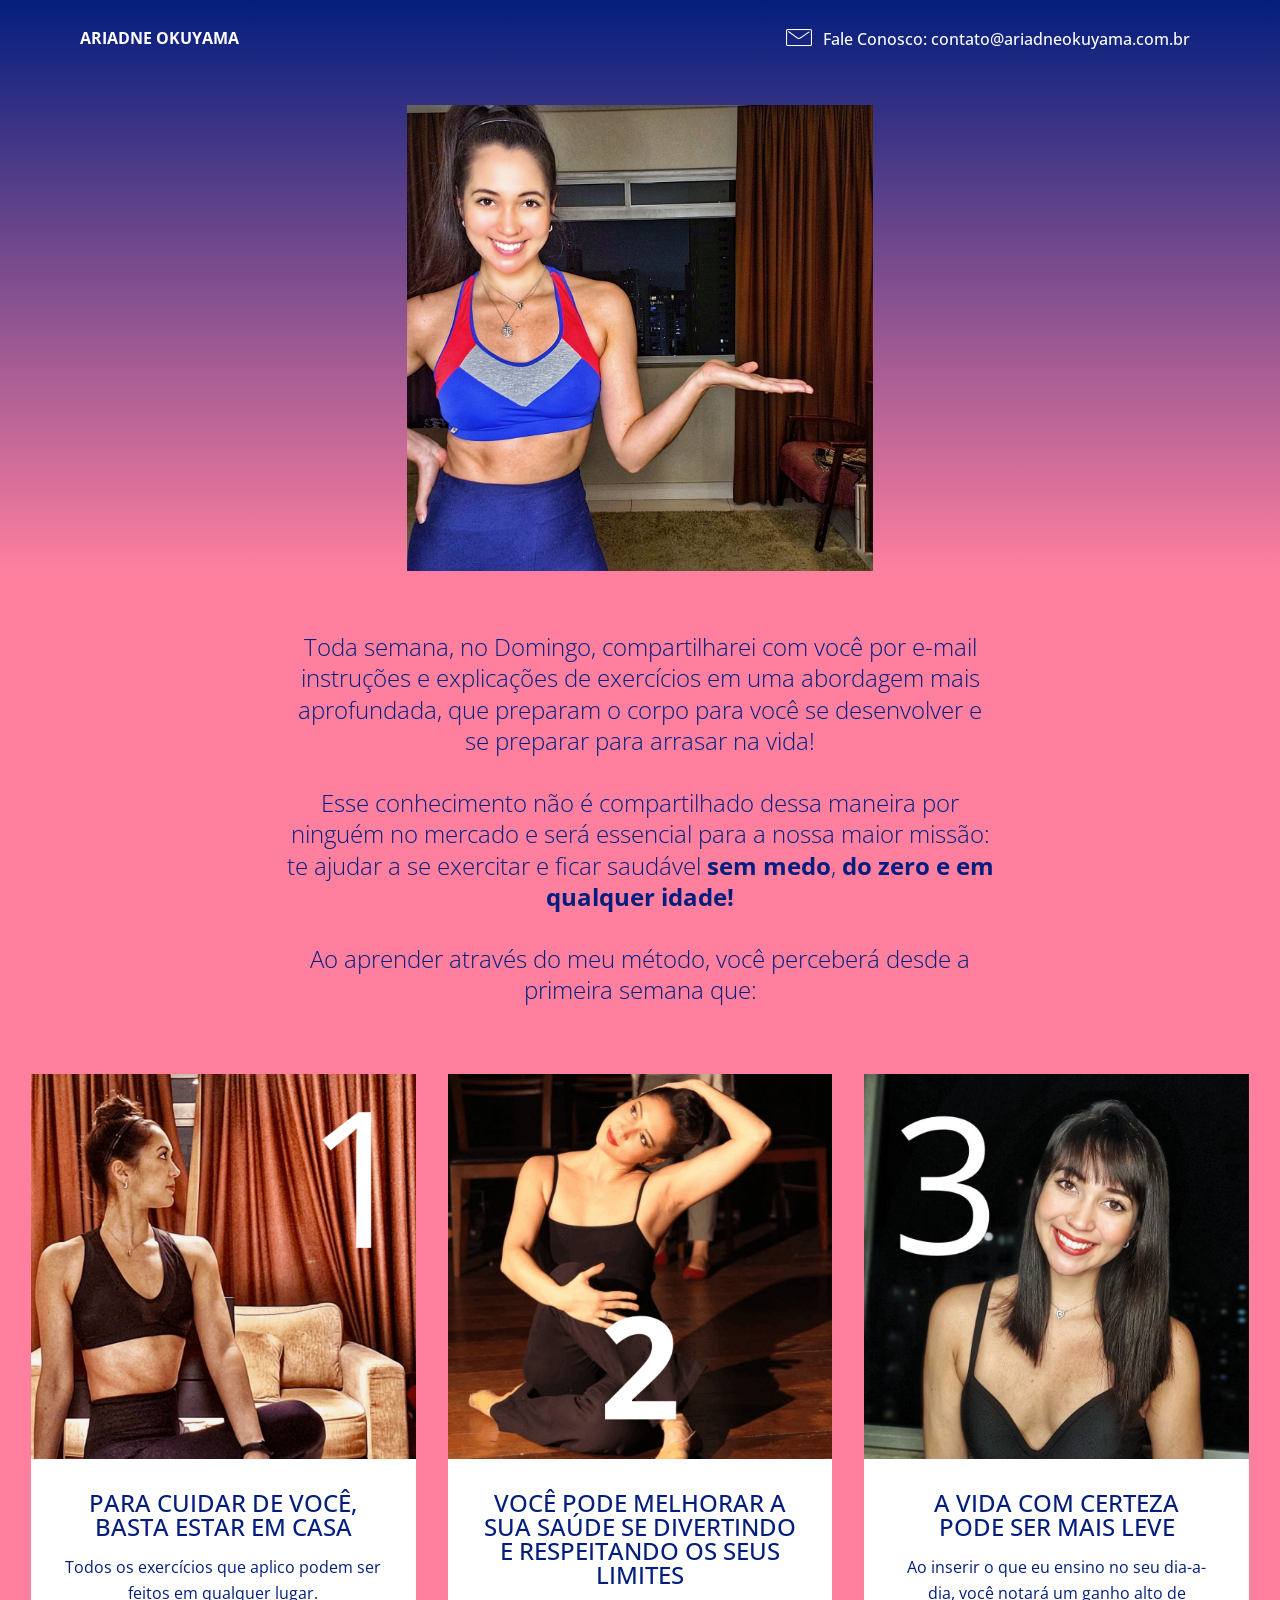
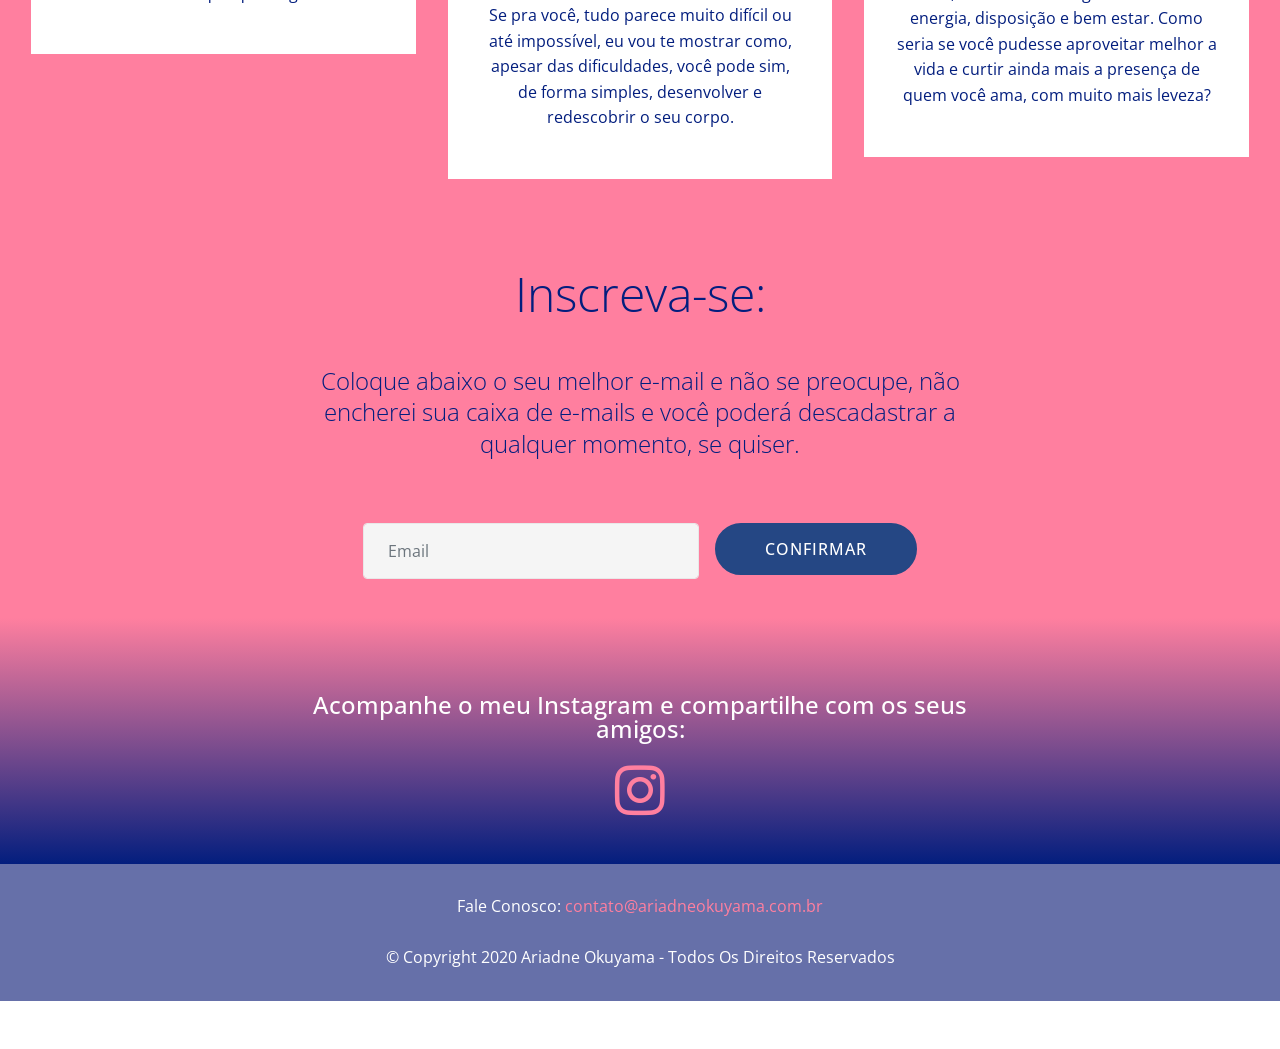
==== commit d5a99d0f: "Add files via upload" ====
--- a/index.html
+++ b/index.html
@@ -177,7 +177,7 @@
         <div class="row py-2 justify-content-center">
             <div class="col-12 col-lg-6  col-md-8 " data-form-type="formoid">
                 <!---Formbuilder Form--->
-                <form action="https://mobirise.eu/" method="POST" class="mbr-form form-with-styler" data-form-title="Mobirise Form"><input type="hidden" name="email" data-form-email="true" value="hXFBuk2uvNm5g7FwUsUpEtNK2dEoSkcFJqxvaxyWcbhf0K7y719DwGzJe/ctZasgD4M5XbHTCPSgHEz0j5dBqYMxtBW1aHdcf5YZPFw+wZlATwyDr3B0ocds8WN6SATx">
+                <form action="https://mobirise.eu/" method="POST" class="mbr-form form-with-styler" data-form-title="Mobirise Form"><input type="hidden" name="email" data-form-email="true" value="a7S/75C86j4k255kMZPkh1dwnVz3GwplY9QyoGZ+IQ9NXQUow1+SuI/hkC7tmQE0sxHwl3g7LuGuFxE9V5MfypeB4gSh06+T/p+OTBBC5CKtK5a+kkc2ggJyOWBNHu2D">
                     <div class="row">
                         <div hidden="hidden" data-form-alert="" class="alert alert-success col-12">Obrigada, seu e-mail foi registrado com sucesso!</div>
                         <div hidden="hidden" data-form-alert-danger="" class="alert alert-danger col-12">
@@ -240,7 +240,7 @@
             </div>
         </div>
     </div>
-</section><section style="background-color: #fff; font-family: -apple-system, BlinkMacSystemFont, 'Segoe UI', 'Roboto', 'Helvetica Neue', Arial, sans-serif; color:#aaa; font-size:12px; padding: 0; align-items: center; display: flex;"><a href="https://mobirise.site/h" style="flex: 1 1; height: 3rem; padding-left: 1rem;"></a><p style="flex: 0 0 auto; margin:0; padding-right:1rem;"><a href="https://mobirise.site/d" style="color:#aaa;">The site</a> was made with Mobirise</p></section><script src="assets/web/assets/jquery/jquery.min.js"></script>  <script src="assets/popper/popper.min.js"></script>  <script src="assets/bootstrap/js/bootstrap.min.js"></script>  <script src="assets/tether/tether.min.js"></script>  <script src="assets/smoothscroll/smooth-scroll.js"></script>  <script src="assets/viewportchecker/jquery.viewportchecker.js"></script>  <script src="assets/dropdown/js/nav-dropdown.js"></script>  <script src="assets/dropdown/js/navbar-dropdown.js"></script>  <script src="assets/touchswipe/jquery.touch-swipe.min.js"></script>  <script src="assets/sociallikes/social-likes.js"></script>  <script src="assets/theme/js/script.js"></script>  <script src="assets/formoid/formoid.min.js"></script>  
+</section><section style="background-color: #fff; font-family: -apple-system, BlinkMacSystemFont, 'Segoe UI', 'Roboto', 'Helvetica Neue', Arial, sans-serif; color:#aaa; font-size:12px; padding: 0; align-items: center; display: flex;"><a href="https://mobirise.site/i" style="flex: 1 1; height: 3rem; padding-left: 1rem;"></a><p style="flex: 0 0 auto; margin:0; padding-right:1rem;"><a href="https://mobirise.site" style="color:#aaa;">Mobirise</a> best creator</p></section><script src="assets/web/assets/jquery/jquery.min.js"></script>  <script src="assets/popper/popper.min.js"></script>  <script src="assets/bootstrap/js/bootstrap.min.js"></script>  <script src="assets/tether/tether.min.js"></script>  <script src="assets/smoothscroll/smooth-scroll.js"></script>  <script src="assets/viewportchecker/jquery.viewportchecker.js"></script>  <script src="assets/dropdown/js/nav-dropdown.js"></script>  <script src="assets/dropdown/js/navbar-dropdown.js"></script>  <script src="assets/touchswipe/jquery.touch-swipe.min.js"></script>  <script src="assets/sociallikes/social-likes.js"></script>  <script src="assets/theme/js/script.js"></script>  <script src="assets/formoid/formoid.min.js"></script>  
   
   
   <input name="animation" type="hidden">
--- a/assets/mobirise/css/mbr-additional.css
+++ b/assets/mobirise/css/mbr-additional.css
@@ -1233,7 +1233,7 @@
 .cid-rYaok5OZES {
   padding-top: 30px;
   padding-bottom: 30px;
-  background-color: #031e7e;
+  background-color: #6670a9;
 }
 .cid-rYaok5OZES .media-container-row .mbr-text {
   text-align: center;
@@ -1663,6 +1663,7 @@
 .cid-sgtyzdMuZp .mbr-text,
 .cid-sgtyzdMuZp .mbr-section-btn {
   color: #ffffff;
+  text-align: center;
 }
 .cid-sgtBlzWpjQ {
   padding-top: 60px;
@@ -1793,7 +1794,7 @@
   color: #031e7e;
 }
 .cid-sgtFS8tdss {
-  padding-top: 0px;
+  padding-top: 15px;
   padding-bottom: 90px;
   background-color: #ffffff;
 }
@@ -2066,7 +2067,7 @@
 .cid-sgvN3ZfumD {
   padding-top: 75px;
   padding-bottom: 75px;
-  background: linear-gradient(45deg, #031e7e, #6670a9);
+  background: linear-gradient(45deg, #7f1933, #6670a9);
 }
 .cid-sgvN3ZfumD .list-group-item {
   padding: .75rem 3.25rem;
@@ -2123,7 +2124,7 @@
   color: #031e7e;
 }
 .cid-sgvN3ZfumD UL {
-  color: #cc2952;
+  color: #7f1933;
 }
 .cid-sgvOAgZPWQ {
   padding-top: 60px;
@@ -2222,6 +2223,7 @@
 }
 .cid-sgvSSAYqJS .mbr-section-subtitle {
   color: #031e7e;
+  text-align: left;
 }
 .cid-sgvSSAYqJS .btn {
   margin: 0 0 .5rem 0;
@@ -2255,7 +2257,7 @@
   }
 }
 .cid-sgw3R6fGP4 .section-text DIV {
-  text-align: left;
+  text-align: center;
 }
 .cid-sgsWwQFPYl {
   padding-top: 0px;
--- a/assets/mobirise/css/mbr-additional.css
+++ b/assets/mobirise/css/mbr-additional.css
@@ -1233,7 +1233,7 @@
 .cid-rYaok5OZES {
   padding-top: 30px;
   padding-bottom: 30px;
-  background-color: #031e7e;
+  background-color: #6670a9;
 }
 .cid-rYaok5OZES .media-container-row .mbr-text {
   text-align: center;
@@ -1663,6 +1663,7 @@
 .cid-sgtyzdMuZp .mbr-text,
 .cid-sgtyzdMuZp .mbr-section-btn {
   color: #ffffff;
+  text-align: center;
 }
 .cid-sgtBlzWpjQ {
   padding-top: 60px;
@@ -1793,7 +1794,7 @@
   color: #031e7e;
 }
 .cid-sgtFS8tdss {
-  padding-top: 0px;
+  padding-top: 15px;
   padding-bottom: 90px;
   background-color: #ffffff;
 }
@@ -2066,7 +2067,7 @@
 .cid-sgvN3ZfumD {
   padding-top: 75px;
   padding-bottom: 75px;
-  background: linear-gradient(45deg, #031e7e, #6670a9);
+  background: linear-gradient(45deg, #7f1933, #6670a9);
 }
 .cid-sgvN3ZfumD .list-group-item {
   padding: .75rem 3.25rem;
@@ -2123,7 +2124,7 @@
   color: #031e7e;
 }
 .cid-sgvN3ZfumD UL {
-  color: #cc2952;
+  color: #7f1933;
 }
 .cid-sgvOAgZPWQ {
   padding-top: 60px;
@@ -2222,6 +2223,7 @@
 }
 .cid-sgvSSAYqJS .mbr-section-subtitle {
   color: #031e7e;
+  text-align: left;
 }
 .cid-sgvSSAYqJS .btn {
   margin: 0 0 .5rem 0;
@@ -2255,7 +2257,7 @@
   }
 }
 .cid-sgw3R6fGP4 .section-text DIV {
-  text-align: left;
+  text-align: center;
 }
 .cid-sgsWwQFPYl {
   padding-top: 0px;
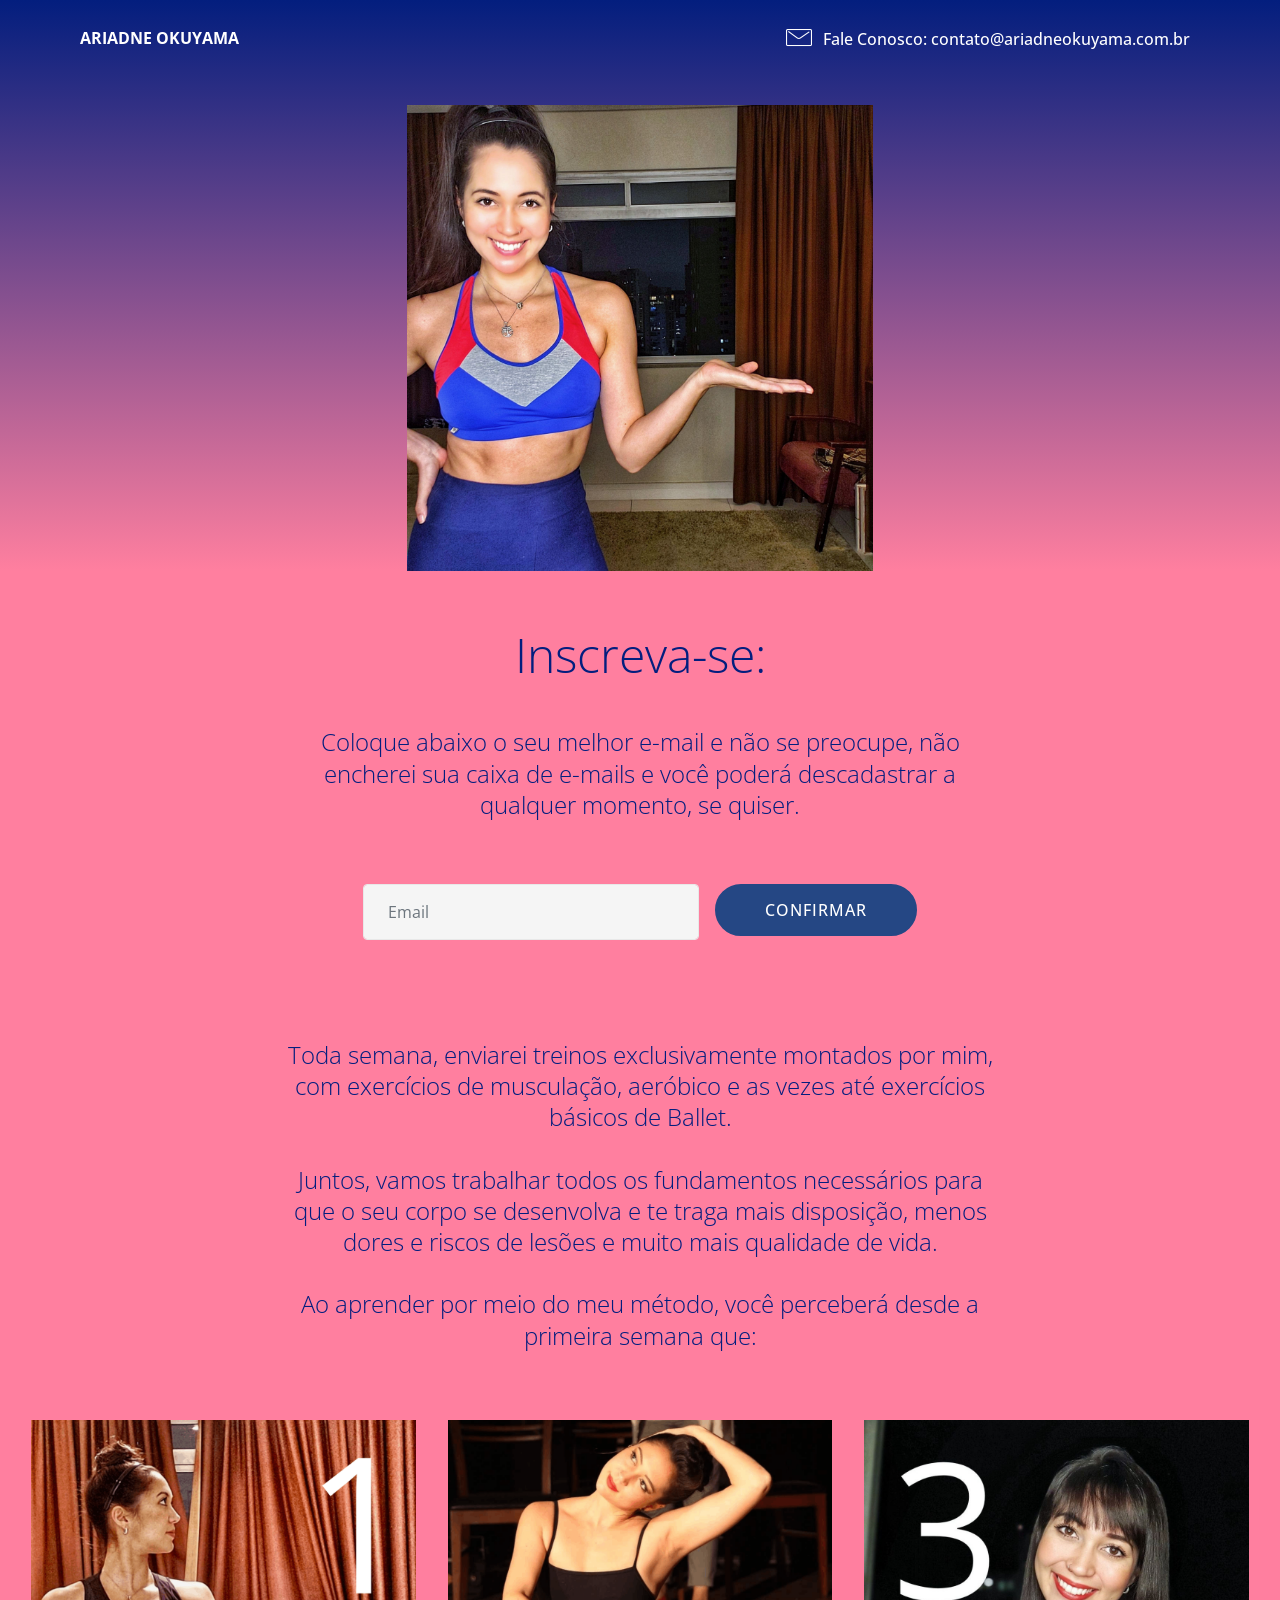
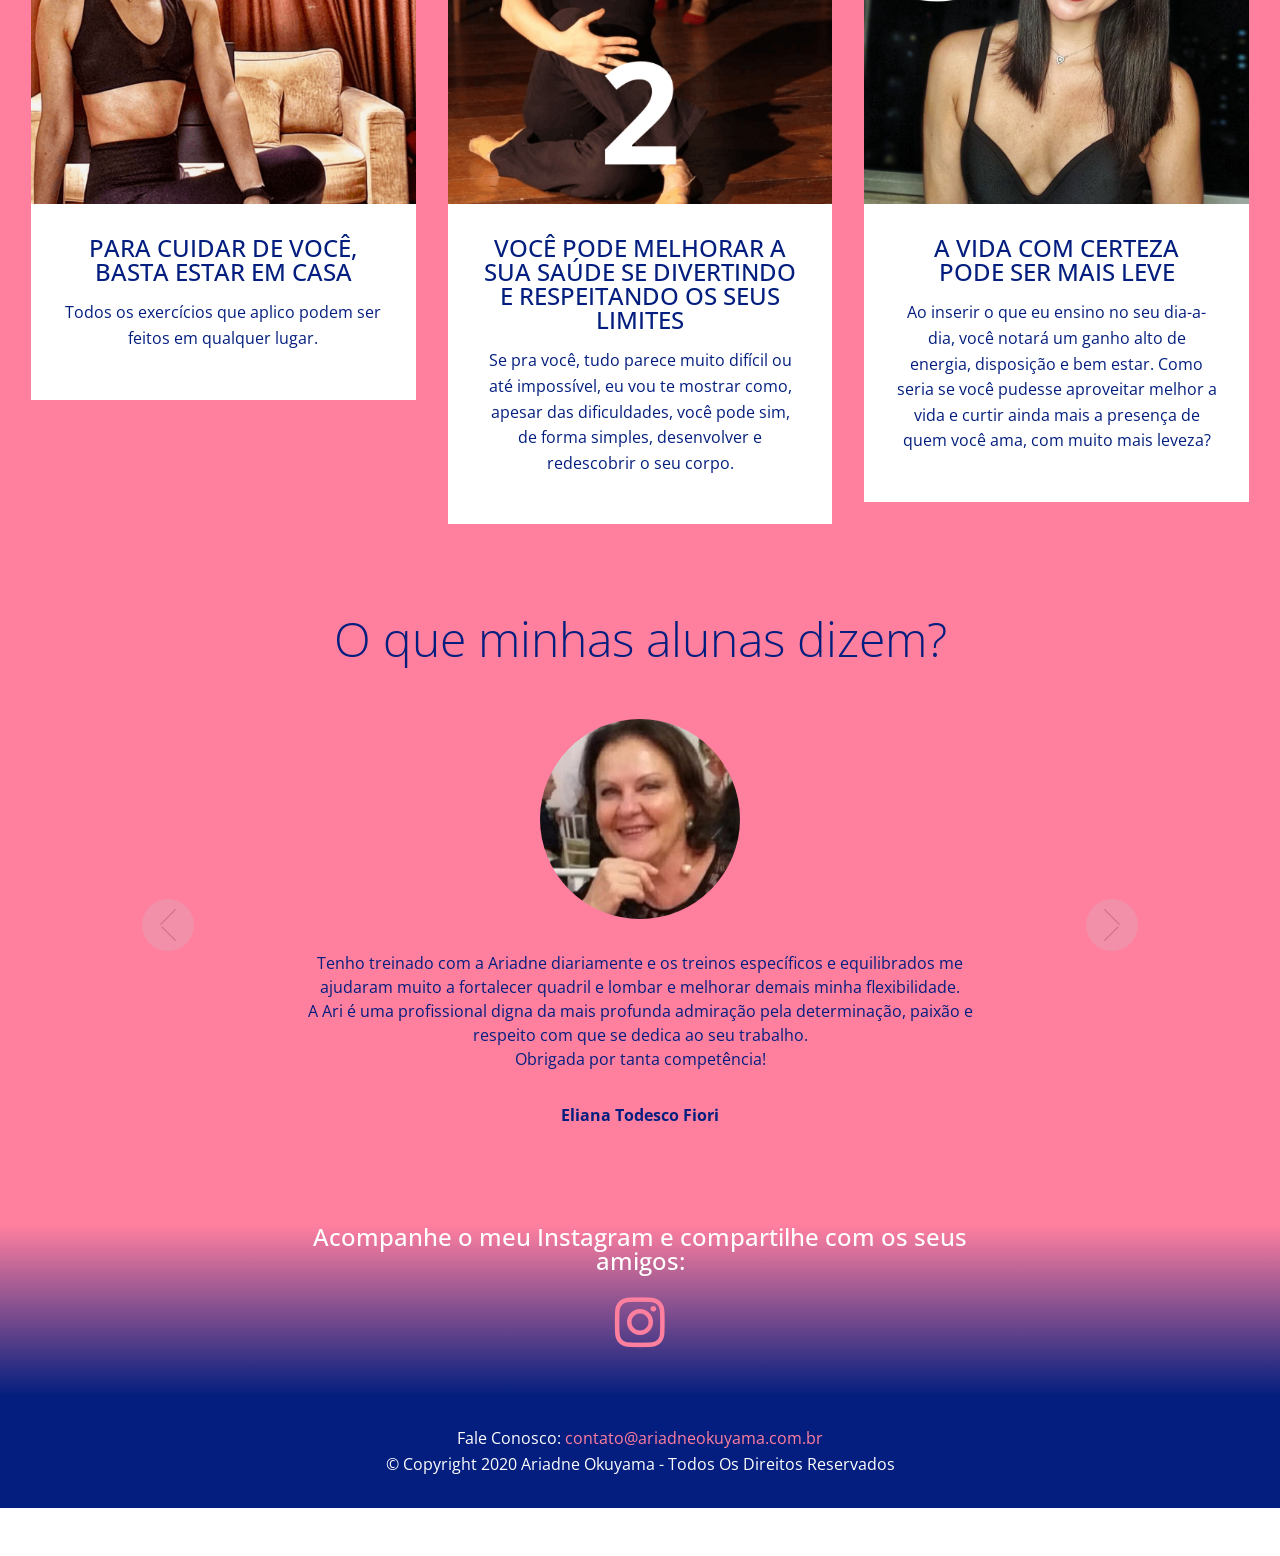
==== commit 3242ef66: "Add files via upload" ====
--- a/index.html
+++ b/index.html
@@ -7,7 +7,7 @@
   <meta name="generator" content="Mobirise v5.2.0, mobirise.com">
   <meta name="viewport" content="width=device-width, initial-scale=1, minimum-scale=1">
   <link rel="shortcut icon" href="assets/images/clique-para-saber-mais-128x128.png" type="image/x-icon">
-  <meta name="description" content="Melhore sua autoestima, evite dores no dia a dia e viva melhor em qualquer idade por meio de exercícios e Ballet!">
+  <meta name="description" content="Tenha um novo olhar sobre o ballet clássico e se redescubra através de seus movimentos!">
   
   
   <title>Ariadne Okuyama</title>
@@ -91,6 +91,41 @@
     </figure>
 </section>
 
+<section class="mbr-section form3 cid-rYaTipPvZL" id="form3-n">
+
+    
+
+    
+
+    <div class="container">
+        <div class="row justify-content-center">
+            <div class="title col-12 col-lg-8">
+                <h2 class="align-center pb-2 mbr-fonts-style display-2">Inscreva-se:</h2>
+                <h3 class="mbr-section-subtitle align-center pb-5 mbr-light mbr-fonts-style display-5"><div><br></div><div>Coloque abaixo o seu melhor e-mail e não se preocupe, não encherei sua caixa de e-mails e você poderá descadastrar a qualquer momento, se quiser.</div></h3>
+            </div>
+        </div>
+
+        <div class="row py-2 justify-content-center">
+            <div class="col-12 col-lg-6  col-md-8 " data-form-type="formoid">
+                <!---Formbuilder Form--->
+                <form action="https://mobirise.eu/" method="POST" class="mbr-form form-with-styler" data-form-title="Mobirise Form"><input type="hidden" name="email" data-form-email="true" value="mBtK2tD+3TW7lK9Jj2Fnach5xPJgFYnIRnKV+UMU5IkywParC9ewCUxmOdwduRBqlqQhAmtOOjysXqaZu5wV8ohgMeX9r6UNz5q8udqJ3JYhB+5ToBE6iLrrvIYwLMpN">
+                    <div class="row">
+                        <div hidden="hidden" data-form-alert="" class="alert alert-success col-12">Obrigada, seu e-mail foi registrado com sucesso!</div>
+                        <div hidden="hidden" data-form-alert-danger="" class="alert alert-danger col-12">
+                        </div>
+                    </div>
+                    <div class="dragArea row">
+                        <div class="form-group col" data-for="email">
+                            <input type="email" name="email" placeholder="Email" data-form-field="Email" required="required" class="form-control display-7" id="email-form3-n">
+                        </div>
+                        <div class="col-auto input-group-btn"><button type="submit" class="btn btn-success display-4">CONFIRMAR</button></div>
+                    </div>
+                </form><!---Formbuilder Form--->
+            </div>
+        </div>
+    </div>
+</section>
+
 <section class="mbr-section content4 cid-rYDGWAWvr0" id="content4-z">
 
     
@@ -99,7 +134,7 @@
         <div class="media-container-row">
             <div class="title col-12 col-md-8">
                 
-                <h3 class="mbr-section-subtitle align-center mbr-light mbr-fonts-style display-5">Toda semana, no Domingo, compartilharei com você por e-mail instruções e explicações de exercícios em uma abordagem mais aprofundada, que preparam o corpo para você se desenvolver e se preparar para arrasar na vida!<br><br> Esse conhecimento não é compartilhado dessa maneira por ninguém no mercado e será essencial para a nossa maior missão: te ajudar a se exercitar e ficar saudável&nbsp;<strong>sem medo</strong>, <strong>do zero</strong>&nbsp;<strong>e em qualquer idade!</strong><strong><br></strong><div><br></div><div>Ao aprender através do meu método, você perceberá desde a primeira semana que:</div></h3>
+                <h3 class="mbr-section-subtitle align-center mbr-light mbr-fonts-style display-5">Toda semana, enviarei treinos exclusivamente montados por mim, com exercícios de musculação, aeróbico e as vezes até exercícios básicos de Ballet. <br><br>Juntos, vamos trabalhar todos os fundamentos necessários para que o seu corpo se desenvolva e te traga mais disposição, menos dores e riscos de lesões e muito mais qualidade de vida.<strong><br></strong><div><br></div><div>Ao aprender por meio do meu método, você perceberá desde a primeira semana que:</div></h3>
                 
             </div>
         </div>
@@ -160,36 +195,108 @@
     </div>
 </section>
 
-<section class="mbr-section form3 cid-rYaTipPvZL" id="form3-n">
-
-    
-
-    
-
-    <div class="container">
-        <div class="row justify-content-center">
-            <div class="title col-12 col-lg-8">
-                <h2 class="align-center pb-2 mbr-fonts-style display-2">Inscreva-se:</h2>
-                <h3 class="mbr-section-subtitle align-center pb-5 mbr-light mbr-fonts-style display-5"><div><br></div><div>Coloque abaixo o seu melhor e-mail e não se preocupe, não encherei sua caixa de e-mails e você poderá descadastrar a qualquer momento, se quiser.</div></h3>
-            </div>
-        </div>
-
-        <div class="row py-2 justify-content-center">
-            <div class="col-12 col-lg-6  col-md-8 " data-form-type="formoid">
-                <!---Formbuilder Form--->
-                <form action="https://mobirise.eu/" method="POST" class="mbr-form form-with-styler" data-form-title="Mobirise Form"><input type="hidden" name="email" data-form-email="true" value="a7S/75C86j4k255kMZPkh1dwnVz3GwplY9QyoGZ+IQ9NXQUow1+SuI/hkC7tmQE0sxHwl3g7LuGuFxE9V5MfypeB4gSh06+T/p+OTBBC5CKtK5a+kkc2ggJyOWBNHu2D">
-                    <div class="row">
-                        <div hidden="hidden" data-form-alert="" class="alert alert-success col-12">Obrigada, seu e-mail foi registrado com sucesso!</div>
-                        <div hidden="hidden" data-form-alert-danger="" class="alert alert-danger col-12">
-                        </div>
-                    </div>
-                    <div class="dragArea row">
-                        <div class="form-group col" data-for="email">
-                            <input type="email" name="email" placeholder="Email" data-form-field="Email" required="required" class="form-control display-7" id="email-form3-n">
-                        </div>
-                        <div class="col-auto input-group-btn"><button type="submit" class="btn btn-success display-4">CONFIRMAR</button></div>
-                    </div>
-                </form><!---Formbuilder Form--->
+<section class="carousel slide testimonials-slider cid-rYanQBHDyL" data-interval="false" id="testimonials-slider1-8">
+    
+    
+
+    
+
+    <div class="container text-center">
+        <h2 class="pb-5 mbr-fonts-style display-2">O que minhas alunas dizem?</h2>
+
+        <div class="carousel slide" role="listbox" data-pause="true" data-keyboard="false" data-ride="false" data-interval="false">
+            <div class="carousel-inner">
+                
+                
+            <div class="carousel-item">
+                    <div class="user col-md-8">
+                        <div class="user_image">
+                            <img src="assets/images/whatsapp-image-2020-05-18-at-20.31.23-1-256x271.jpg" alt="" title="">
+                        </div>
+                        <div class="user_text pb-3">
+                            <p class="mbr-fonts-style display-7">Tenho treinado com a Ariadne diariamente e os treinos específicos e equilibrados me ajudaram muito a fortalecer quadril e lombar e melhorar demais minha flexibilidade.<br>A Ari é uma profissional digna da mais profunda admiração pela determinação, paixão e respeito com que se dedica ao seu trabalho.<br>Obrigada por tanta competência!<br></p>
+                        </div>
+                        <div class="user_name mbr-bold pb-2 mbr-fonts-style display-7">Eliana Todesco Fiori</div>
+                        
+                    </div>
+                </div><div class="carousel-item">
+                    <div class="user col-md-8">
+                        <div class="user_image">
+                            <img src="assets/images/whatsapp-image-2020-05-07-at-20.52.56-400x533.jpg" alt="" title="">
+                        </div>
+                        <div class="user_text pb-3">
+                            <p class="mbr-fonts-style display-7">A Ari é uma profissional que me passa muita segurança e demonstra extrema qualidade no desenvolvimento dos treinos. Desde o início se mostrou muito prestativa as minhas demandas individuais, sempre com auxílio de exercícios com foco em melhorarem minha qualidade de vida e atender meus objetivos. Muito aberta e solícita, além de uma excelente profissional, é uma pessoa doce e motivadora.<br></p>
+                        </div>
+                        <div class="user_name mbr-bold pb-2 mbr-fonts-style display-7">Ana Flávia Miliani</div>
+                        
+                    </div>
+                </div><div class="carousel-item">
+                    <div class="user col-md-8">
+                        <div class="user_image">
+                            <img src="assets/images/captura-de-tela-2020-05-14-as-15.35.47-400x415.png" alt="" title="">
+                        </div>
+                        <div class="user_text pb-3">
+                            <p class="mbr-fonts-style display-7">Comecei a treinar sob as orientações da Ariadne um pouco antes da quarentena começar e tenho sentido diferença a cada semana que passa. Tudo está melhorando! Minha sensação de força, minha aptidão pra coisas do dia-a-dia, minha postura (trabalho no laptop o dia inteiro!) Ela é a melhor pessoa que eu podia ter encontrado para me ajudar a cuidar do meu corpo, pois é didática, dinâmica, domina muito o que faz e é extremamente atenciosa e isso se reafirmou ainda mais quando não deu mais pra sair de casa: ela rapidamente soube o que fazer e adaptou tudo para ser feito em casa com sucesso!<br></p>
+                        </div>
+                        <div class="user_name mbr-bold pb-2 mbr-fonts-style display-7">Ana Luiza Sabatini</div>
+                        
+                    </div>
+                </div><div class="carousel-item">
+                    <div class="user col-md-8">
+                        <div class="user_image">
+                            <img src="assets/images/whatsapp-image-2020-05-13-at-11.58.43-352x450.jpg" alt="" title="">
+                        </div>
+                        <div class="user_text pb-3">
+                            <p class="mbr-fonts-style display-7">Aos 46 anos, há 6 anos atrás, comecei a treinar, por incentivo da minha filha e peguei gosto. Passava horas na academia fazendo todo tipo de aula, mas não gostava de musculação. Até que chegou a Ariadne. Não era minha personal na época, ela me instruía como orientadora da academia, mas parecia, pois cada treino era especialmente pensando nas minhas capacidades e necessidades. Tudo calculado, até os passos que daria em direção ao próximo equipamento que seria usado no próximo exercício. Por motivos profissionais, ela deixou a academia, e por circunstâncias pessoais, eu aos poucos fui deixando a atividade física de lado. Resultado, 10 quilos a mais. Há alguns meses, vi umas postagens dela treinando, e me veio a ideia de pedir para ela montar uns treinos pra mim, e assim, iniciamos os treinos personalizados que me motivam, alegram e dão resultado. Quando vem a preguiça, lembro da dedicação com que ela monta os treinos, e rapidamente a motivação volta. Tenho alguns problemas como condromalácia, hérnia de disco, e ela sempre respeitando e fortalecendo minha musculatura para não lesionar. Durante essa quarentena, mantivemos os treinos online, que estão funcionando e garantindo minha saúde física e mental. Uma palavra para resumir: Gratidão!<br></p>
+                        </div>
+                        <div class="user_name mbr-bold pb-2 mbr-fonts-style display-7">Kátia Hiromi</div>
+                        
+                    </div>
+                </div><div class="carousel-item">
+                    <div class="user col-md-8">
+                        <div class="user_image">
+                            <img src="assets/images/whatsapp-image-2020-05-27-at-14.38.08-400x478.jpg" alt="" title="">
+                        </div>
+                        <div class="user_text pb-3">
+                            <p class="mbr-fonts-style display-7">Meu nome é Desirée, tenho 12 anos. Com as aulas de alongamento melhorei minha postura e flexibilidade, além de diminurem algumas dores que estava sentindo!<br>Nesse período de quarentena, onde não saímos de casa para nós exercitar, suas aulas são essenciais.<br>Já tive excelentes resultados! Indico muito!<br></p>
+                        </div>
+                        <div class="user_name mbr-bold pb-2 mbr-fonts-style display-7">&nbsp;Desirée</div>
+                        
+                    </div>
+                </div><div class="carousel-item">
+                    <div class="user col-md-8">
+                        <div class="user_image">
+                            <img src="assets/images/whatsapp-image-2020-05-19-at-16.08.02-400x358.jpg" alt="" title="">
+                        </div>
+                        <div class="user_text pb-3">
+                            <p class="mbr-fonts-style display-7">Todos sabem dos inúmeros benefícios em se praticar atividades físicas. Poucos sabem como fazê-lo para obter o resultado esperado. Nessa hora a escolha do profissional capacitado é primordial. Acertamos em cheio!<br><br>No início, minha filha Desirée começou sozinha. Depois, segui seus passos e agora meu marido também se rendeu aos encantos das aulas online da Ariadne.<br><br>Alguém que nos olhou de forma única, superou nossas carências e entendeu nossos limites.<br><br>A prática regular de atividades físicas propostas em suas lives, nos proporciona uma melhora incrível na nossa qualidade de vida, fortalece nossa imunidade, nos traz muito mais disposição, além de melhorar imensamente nossa auto - estima, dando-nos uma imensa sensação de bem estar, aliada à diminuição de dores musculares e até nas articulações e ainda melhora muito nossa resistência muscular.<br><br>Treinar sempre foi algo "pra depois", agora ficamos atentos aos horários das lives.<br><br>Quando nos determinamos a alcançar algo os resultados sempre chegam.<br><br>Agradecemos a Ariadne por ser essa profissional excelente e exemplar e também por ser tão carinhosa e presente.<br></p>
+                        </div>
+                        <div class="user_name mbr-bold pb-2 mbr-fonts-style display-7">Marcia Christine</div>
+                        
+                    </div>
+                </div><div class="carousel-item">
+                    <div class="user col-md-8">
+                        <div class="user_image">
+                            <img src="assets/images/clique-para-saber-mais-128x128.png" alt="" title="">
+                        </div>
+                        <div class="user_text pb-3">
+                            <p class="mbr-fonts-style display-7">Conheci o trabalho da Ari pelo "O Fantasma da Ópera" e na sequência a segui pelo Instagram. Comecei a acompanhar as postagens e lives. Quando ela abriu a primeira semana do Ballet do Zero, com lives, eu decidi me inscrever para acompanhar porque desde sempre quis fazer ballet e nunca tive a chance, seja por oportunidade, seja por medo devido a uma lesão no joelho que tive durante a adolescência. <br><br>A Ari, para mim, tem uma didática muito boa e como ela tem formação como educadora física também, eu fiquei segura com relação ao medo de me machucar, algo que era uma questão. <br>Há uma sequência evolutiva muito boa nas aulas, nós temos tempo para treinar os movimentos e há um respeito com o limite físico de cada aluno. Isso também acontece no Foco, com a Ari apresentando diferentes possibilidades de um mesmo exercícios para que cada aluno consiga fazer dentro do que é viável para si. <br><br>Fisicamente, eu senti muita melhora na postura, melhora de dores, especialmente na lombar. As aulas são animadas e a Ari extremamente encorajadora.<br><br>Sempre é solícita, assim como todo o suporte dos cursos, e para mim, o fato das aulas serem gravadas é muito bom. Algumas vezes não conheci acompanhar ao vivo, mas fiquei segura porque receberia as gravações. Conseguir fazer as aulas em casa, com gravações e segurança foi fundamental também. Todo material complementar também é muito bom, tanto o que vai por stories, feed ou email semanal. <br><br>As aulas me fazem muito bem e, realmente, tenho a intenção de continuar.<br></p>
+                        </div>
+                        <div class="user_name mbr-bold pb-2 mbr-fonts-style display-7">Fabiana Romain</div>
+                        
+                    </div>
+                </div></div>
+
+            <div class="carousel-controls">
+                <a class="carousel-control-prev" role="button" data-slide="prev">
+                  <span aria-hidden="true" class="mbri-arrow-prev mbr-iconfont"></span>
+                  <span class="sr-only">Previous</span>
+                </a>
+                
+                <a class="carousel-control-next" role="button" data-slide="next">
+                  <span aria-hidden="true" class="mbri-arrow-next mbr-iconfont"></span>
+                  <span class="sr-only">Next</span>
+                </a>
             </div>
         </div>
     </div>
@@ -236,11 +343,11 @@
     <div class="container">
         <div class="media-container-row align-center mbr-white">
             <div class="col-12">
-                <p class="mbr-text mb-0 mbr-fonts-style display-7">Fale Conosco: <a href="mailto:contato@ariadneokuyama.com.br">contato@ariadneokuyama.com.br</a><br><br>© Copyright 2020 Ariadne Okuyama - Todos Os Direitos Reservados<br></p>
-            </div>
-        </div>
-    </div>
-</section><section style="background-color: #fff; font-family: -apple-system, BlinkMacSystemFont, 'Segoe UI', 'Roboto', 'Helvetica Neue', Arial, sans-serif; color:#aaa; font-size:12px; padding: 0; align-items: center; display: flex;"><a href="https://mobirise.site/i" style="flex: 1 1; height: 3rem; padding-left: 1rem;"></a><p style="flex: 0 0 auto; margin:0; padding-right:1rem;"><a href="https://mobirise.site" style="color:#aaa;">Mobirise</a> best creator</p></section><script src="assets/web/assets/jquery/jquery.min.js"></script>  <script src="assets/popper/popper.min.js"></script>  <script src="assets/bootstrap/js/bootstrap.min.js"></script>  <script src="assets/tether/tether.min.js"></script>  <script src="assets/smoothscroll/smooth-scroll.js"></script>  <script src="assets/viewportchecker/jquery.viewportchecker.js"></script>  <script src="assets/dropdown/js/nav-dropdown.js"></script>  <script src="assets/dropdown/js/navbar-dropdown.js"></script>  <script src="assets/touchswipe/jquery.touch-swipe.min.js"></script>  <script src="assets/sociallikes/social-likes.js"></script>  <script src="assets/theme/js/script.js"></script>  <script src="assets/formoid/formoid.min.js"></script>  
+                <p class="mbr-text mb-0 mbr-fonts-style display-7">Fale Conosco: <a href="mailto:contato@ariadneokuyama.com.br">contato@ariadneokuyama.com.br</a><br>© Copyright 2020 Ariadne Okuyama - Todos Os Direitos Reservados<br></p>
+            </div>
+        </div>
+    </div>
+</section><section style="background-color: #fff; font-family: -apple-system, BlinkMacSystemFont, 'Segoe UI', 'Roboto', 'Helvetica Neue', Arial, sans-serif; color:#aaa; font-size:12px; padding: 0; align-items: center; display: flex;"><a href="https://mobirise.site/y" style="flex: 1 1; height: 3rem; padding-left: 1rem;"></a><p style="flex: 0 0 auto; margin:0; padding-right:1rem;"><a href="https://mobirise.site/t" style="color:#aaa;">Built</a> with Mobirise templates</p></section><script src="assets/web/assets/jquery/jquery.min.js"></script>  <script src="assets/popper/popper.min.js"></script>  <script src="assets/bootstrap/js/bootstrap.min.js"></script>  <script src="assets/tether/tether.min.js"></script>  <script src="assets/smoothscroll/smooth-scroll.js"></script>  <script src="assets/viewportchecker/jquery.viewportchecker.js"></script>  <script src="assets/dropdown/js/nav-dropdown.js"></script>  <script src="assets/dropdown/js/navbar-dropdown.js"></script>  <script src="assets/touchswipe/jquery.touch-swipe.min.js"></script>  <script src="assets/bootstrapcarouselswipe/bootstrap-carousel-swipe.js"></script>  <script src="assets/mbr-testimonials-slider/mbr-testimonials-slider.js"></script>  <script src="assets/sociallikes/social-likes.js"></script>  <script src="assets/theme/js/script.js"></script>  <script src="assets/formoid/formoid.min.js"></script>  
   
   
   <input name="animation" type="hidden">
--- a/assets/mobirise/css/mbr-additional.css
+++ b/assets/mobirise/css/mbr-additional.css
@@ -705,6 +705,54 @@
   .cid-rYarYl8Dn7 .image-block {
     width: 100% !important;
   }
+}
+.cid-rYaTipPvZL {
+  padding-top: 60px;
+  padding-bottom: 15px;
+  background-color: #ff7f9f;
+}
+.cid-rYaTipPvZL .mbr-section-subtitle {
+  color: #031e7e;
+}
+.cid-rYaTipPvZL .formoid {
+  margin: auto;
+}
+.cid-rYaTipPvZL .form-control {
+  padding-left: 1.5rem;
+  padding-right: 1.5rem;
+}
+.cid-rYaTipPvZL .input-group-btn .btn {
+  padding-top: 1rem;
+  padding-bottom: 1rem;
+  margin: 0 !important;
+}
+.cid-rYaTipPvZL a:not([href]):not([tabindex]) {
+  color: #fff;
+}
+.cid-rYaTipPvZL a.btn-white:not([href]):not([tabindex]) {
+  color: #333;
+}
+@media (max-width: 768px) {
+  .cid-rYaTipPvZL .mbr-form .row {
+    -webkit-flex-direction: column;
+    flex-direction: column;
+    -webkit-align-items: center;
+    align-items: center;
+  }
+  .cid-rYaTipPvZL .form-group,
+  .cid-rYaTipPvZL .input-group-btn,
+  .cid-rYaTipPvZL .input-group-btn .btn {
+    max-width: 300px;
+    width: 100%;
+  }
+}
+@media (min-width: 769px) {
+  .cid-rYaTipPvZL .mbr-form .row > * {
+    padding: 0 0.5rem;
+  }
+}
+.cid-rYaTipPvZL H2 {
+  color: #031e7e;
 }
 .cid-rYamPSDMZd .navbar {
   padding: .5rem 0;
@@ -1116,7 +1164,6 @@
 }
 .cid-rYDGWAWvr0 .mbr-section-subtitle {
   color: #031e7e;
-  text-align: center;
 }
 .cid-rYDGWAWvr0 H2 {
   color: #031e7e;
@@ -1166,56 +1213,69 @@
   color: #031e7e;
   text-align: center;
 }
-.cid-rYaTipPvZL {
+.cid-rYanQBHDyL {
   padding-top: 60px;
-  padding-bottom: 15px;
+  padding-bottom: 90px;
   background-color: #ff7f9f;
 }
-.cid-rYaTipPvZL .mbr-section-subtitle {
-  color: #031e7e;
-}
-.cid-rYaTipPvZL .formoid {
-  margin: auto;
-}
-.cid-rYaTipPvZL .form-control {
-  padding-left: 1.5rem;
-  padding-right: 1.5rem;
-}
-.cid-rYaTipPvZL .input-group-btn .btn {
-  padding-top: 1rem;
-  padding-bottom: 1rem;
-  margin: 0 !important;
-}
-.cid-rYaTipPvZL a:not([href]):not([tabindex]) {
-  color: #fff;
-}
-.cid-rYaTipPvZL a.btn-white:not([href]):not([tabindex]) {
-  color: #333;
-}
-@media (max-width: 768px) {
-  .cid-rYaTipPvZL .mbr-form .row {
-    -webkit-flex-direction: column;
-    flex-direction: column;
-    -webkit-align-items: center;
-    align-items: center;
-  }
-  .cid-rYaTipPvZL .form-group,
-  .cid-rYaTipPvZL .input-group-btn,
-  .cid-rYaTipPvZL .input-group-btn .btn {
-    max-width: 300px;
+.cid-rYanQBHDyL .carousel-item {
+  justify-content: center;
+  -webkit-justify-content: center;
+}
+.cid-rYanQBHDyL .carousel-item.active,
+.cid-rYanQBHDyL .carousel-item-next,
+.cid-rYanQBHDyL .carousel-item-prev {
+  display: flex;
+}
+.cid-rYanQBHDyL .carousel-controls a {
+  transition: opacity .5s;
+  font-size: 2rem;
+}
+.cid-rYanQBHDyL .carousel-controls a span {
+  position: absolute;
+  top: 180px;
+  padding: 10px;
+  border-radius: 50%;
+  color: #585858;
+  background: #c8c6c6;
+  opacity: .5;
+}
+.cid-rYanQBHDyL .carousel-controls a:hover span {
+  opacity: 1;
+}
+.cid-rYanQBHDyL .user_image {
+  width: 200px;
+  height: 200px;
+  margin-bottom: 1.6rem;
+  overflow: hidden;
+  border-radius: 50%;
+  margin: 0 auto 2rem auto;
+}
+.cid-rYanQBHDyL .user_image img {
+  width: 100%;
+  min-width: 100%;
+  min-height: 100%;
+}
+@media (max-width: 230px) {
+  .cid-rYanQBHDyL .user_image {
     width: 100%;
-  }
-}
-@media (min-width: 769px) {
-  .cid-rYaTipPvZL .mbr-form .row > * {
-    padding: 0 0.5rem;
-  }
-}
-.cid-rYaTipPvZL H2 {
-  color: #031e7e;
+    height: auto;
+  }
+}
+.cid-rYanQBHDyL H2 {
+  color: #031e7e;
+}
+.cid-rYanQBHDyL .user_text {
+  color: #031e7e;
+}
+.cid-rYanQBHDyL .user_name {
+  color: #031e7e;
+}
+.cid-rYanQBHDyL .user_desk {
+  color: #ffffff;
 }
 .cid-rYaQBFzYL3 {
-  padding-top: 75px;
+  padding-top: 0px;
   padding-bottom: 45px;
   background: linear-gradient(0deg, #031e7e, #ff7f9f);
 }
@@ -1228,14 +1288,703 @@
 }
 .cid-rYaQBFzYL3 H2 {
   color: #ffffff;
-  text-align: center;
 }
 .cid-rYaok5OZES {
   padding-top: 30px;
   padding-bottom: 30px;
-  background-color: #6670a9;
+  background-color: #031e7e;
 }
 .cid-rYaok5OZES .media-container-row .mbr-text {
+  text-align: center;
+}
+.cid-seK2YL7waR {
+  background: #031e7e;
+  padding-top: 105px;
+  padding-bottom: 0px;
+  background: linear-gradient(0deg, #ff7f9f, #031e7e);
+}
+.cid-seK2YL7waR .image-block {
+  margin: auto;
+}
+.cid-seK2YL7waR figcaption {
+  position: relative;
+}
+.cid-seK2YL7waR figcaption div {
+  position: absolute;
+  bottom: 0;
+  width: 100%;
+}
+@media (max-width: 768px) {
+  .cid-seK2YL7waR .image-block {
+    width: 100% !important;
+  }
+}
+.cid-seK2YLkMQH .navbar {
+  padding: .5rem 0;
+  background: #031e7e;
+  transition: none;
+  min-height: 77px;
+}
+.cid-seK2YLkMQH .navbar-dropdown.bg-color.transparent.opened {
+  background: #031e7e;
+}
+.cid-seK2YLkMQH a {
+  font-style: normal;
+}
+.cid-seK2YLkMQH .nav-item span {
+  padding-right: 0.4em;
+  line-height: 0.5em;
+  vertical-align: text-bottom;
+  position: relative;
+  text-decoration: none;
+}
+.cid-seK2YLkMQH .nav-item a {
+  display: -webkit-flex;
+  align-items: center;
+  justify-content: center;
+  padding: 0.7rem 0 !important;
+  margin: 0rem .65rem !important;
+  -webkit-align-items: center;
+  -webkit-justify-content: center;
+}
+.cid-seK2YLkMQH .nav-item:focus,
+.cid-seK2YLkMQH .nav-link:focus {
+  outline: none;
+}
+.cid-seK2YLkMQH .btn {
+  padding: 0.4rem 1.5rem;
+  display: -webkit-inline-flex;
+  align-items: center;
+  -webkit-align-items: center;
+}
+.cid-seK2YLkMQH .btn .mbr-iconfont {
+  font-size: 1.6rem;
+}
+.cid-seK2YLkMQH .menu-logo {
+  margin-right: auto;
+}
+.cid-seK2YLkMQH .menu-logo .navbar-brand {
+  display: flex;
+  margin-left: 5rem;
+  padding: 0;
+  transition: padding .2s;
+  min-height: 3.8rem;
+  -webkit-align-items: center;
+  align-items: center;
+}
+.cid-seK2YLkMQH .menu-logo .navbar-brand .navbar-caption-wrap {
+  display: flex;
+  -webkit-align-items: center;
+  align-items: center;
+  word-break: break-word;
+  min-width: 7rem;
+  margin: .3rem 0;
+}
+.cid-seK2YLkMQH .menu-logo .navbar-brand .navbar-caption-wrap .navbar-caption {
+  line-height: 1.2rem !important;
+  padding-right: 2rem;
+}
+.cid-seK2YLkMQH .menu-logo .navbar-brand .navbar-logo {
+  font-size: 4rem;
+  transition: font-size 0.25s;
+}
+.cid-seK2YLkMQH .menu-logo .navbar-brand .navbar-logo img {
+  display: flex;
+}
+.cid-seK2YLkMQH .menu-logo .navbar-brand .navbar-logo .mbr-iconfont {
+  transition: font-size 0.25s;
+}
+.cid-seK2YLkMQH .menu-logo .navbar-brand .navbar-logo a {
+  display: inline-flex;
+}
+.cid-seK2YLkMQH .navbar-toggleable-sm .navbar-collapse {
+  justify-content: flex-end;
+  -webkit-justify-content: flex-end;
+  padding-right: 5rem;
+  width: auto;
+}
+.cid-seK2YLkMQH .navbar-toggleable-sm .navbar-collapse .navbar-nav {
+  flex-wrap: wrap;
+  -webkit-flex-wrap: wrap;
+  padding-left: 0;
+}
+.cid-seK2YLkMQH .navbar-toggleable-sm .navbar-collapse .navbar-nav .nav-item {
+  -webkit-align-self: center;
+  align-self: center;
+}
+.cid-seK2YLkMQH .navbar-toggleable-sm .navbar-collapse .navbar-buttons {
+  padding-left: 0;
+  padding-bottom: 0;
+}
+.cid-seK2YLkMQH .dropdown .dropdown-menu {
+  background: #031e7e;
+  visibility: hidden;
+  display: block;
+  position: absolute;
+  min-width: 5rem;
+  padding-top: 1.4rem;
+  padding-bottom: 1.4rem;
+  text-align: left;
+}
+.cid-seK2YLkMQH .dropdown .dropdown-menu .dropdown-item {
+  width: auto;
+  padding: 0.235em 1.5385em 0.235em 1.5385em !important;
+}
+.cid-seK2YLkMQH .dropdown .dropdown-menu .dropdown-item::after {
+  right: 0.5rem;
+}
+.cid-seK2YLkMQH .dropdown .dropdown-menu .dropdown-submenu {
+  margin: 0;
+}
+.cid-seK2YLkMQH .dropdown.open > .dropdown-menu {
+  visibility: visible;
+}
+.cid-seK2YLkMQH .navbar-toggleable-sm.opened:after {
+  position: absolute;
+  width: 100vw;
+  height: 100vh;
+  content: '';
+  background-color: rgba(0, 0, 0, 0.1);
+  left: 0;
+  bottom: 0;
+  transform: translateY(100%);
+  -webkit-transform: translateY(100%);
+  z-index: 1000;
+}
+.cid-seK2YLkMQH .navbar.navbar-short {
+  min-height: 60px;
+  transition: all .2s;
+}
+.cid-seK2YLkMQH .navbar.navbar-short .navbar-toggler-right {
+  top: 20px;
+}
+.cid-seK2YLkMQH .navbar.navbar-short .navbar-logo a {
+  font-size: 2.5rem !important;
+  line-height: 2.5rem;
+  transition: font-size 0.25s;
+}
+.cid-seK2YLkMQH .navbar.navbar-short .navbar-logo a .mbr-iconfont {
+  font-size: 2.5rem !important;
+}
+.cid-seK2YLkMQH .navbar.navbar-short .navbar-logo a img {
+  height: 3rem !important;
+}
+.cid-seK2YLkMQH .navbar.navbar-short .navbar-brand {
+  min-height: 3rem;
+}
+.cid-seK2YLkMQH button.navbar-toggler {
+  width: 31px;
+  height: 18px;
+  cursor: pointer;
+  transition: all .2s;
+  top: 1.5rem;
+  right: 1rem;
+}
+.cid-seK2YLkMQH button.navbar-toggler:focus {
+  outline: none;
+}
+.cid-seK2YLkMQH button.navbar-toggler .hamburger span {
+  position: absolute;
+  right: 0;
+  width: 30px;
+  height: 2px;
+  border-right: 5px;
+  background-color: #ffffff;
+}
+.cid-seK2YLkMQH button.navbar-toggler .hamburger span:nth-child(1) {
+  top: 0;
+  transition: all .2s;
+}
+.cid-seK2YLkMQH button.navbar-toggler .hamburger span:nth-child(2) {
+  top: 8px;
+  transition: all .15s;
+}
+.cid-seK2YLkMQH button.navbar-toggler .hamburger span:nth-child(3) {
+  top: 8px;
+  transition: all .15s;
+}
+.cid-seK2YLkMQH button.navbar-toggler .hamburger span:nth-child(4) {
+  top: 16px;
+  transition: all .2s;
+}
+.cid-seK2YLkMQH nav.opened .hamburger span:nth-child(1) {
+  top: 8px;
+  width: 0;
+  opacity: 0;
+  right: 50%;
+  transition: all .2s;
+}
+.cid-seK2YLkMQH nav.opened .hamburger span:nth-child(2) {
+  -webkit-transform: rotate(45deg);
+  transform: rotate(45deg);
+  transition: all .25s;
+}
+.cid-seK2YLkMQH nav.opened .hamburger span:nth-child(3) {
+  -webkit-transform: rotate(-45deg);
+  transform: rotate(-45deg);
+  transition: all .25s;
+}
+.cid-seK2YLkMQH nav.opened .hamburger span:nth-child(4) {
+  top: 8px;
+  width: 0;
+  opacity: 0;
+  right: 50%;
+  transition: all .2s;
+}
+.cid-seK2YLkMQH .collapsed.navbar-expand {
+  flex-direction: column;
+  -webkit-flex-direction: column;
+}
+.cid-seK2YLkMQH .collapsed .btn {
+  display: -webkit-flex;
+}
+.cid-seK2YLkMQH .collapsed .navbar-collapse {
+  display: none !important;
+  padding-right: 0 !important;
+}
+.cid-seK2YLkMQH .collapsed .navbar-collapse.collapsing,
+.cid-seK2YLkMQH .collapsed .navbar-collapse.show {
+  display: block !important;
+}
+.cid-seK2YLkMQH .collapsed .navbar-collapse.collapsing .navbar-nav,
+.cid-seK2YLkMQH .collapsed .navbar-collapse.show .navbar-nav {
+  display: block;
+  text-align: center;
+}
+.cid-seK2YLkMQH .collapsed .navbar-collapse.collapsing .navbar-nav .nav-item,
+.cid-seK2YLkMQH .collapsed .navbar-collapse.show .navbar-nav .nav-item {
+  clear: both;
+}
+.cid-seK2YLkMQH .collapsed .navbar-collapse.collapsing .navbar-nav .nav-item:last-child,
+.cid-seK2YLkMQH .collapsed .navbar-collapse.show .navbar-nav .nav-item:last-child {
+  margin-bottom: 1rem;
+}
+.cid-seK2YLkMQH .collapsed .navbar-collapse.collapsing .navbar-buttons,
+.cid-seK2YLkMQH .collapsed .navbar-collapse.show .navbar-buttons {
+  text-align: center;
+}
+.cid-seK2YLkMQH .collapsed .navbar-collapse.collapsing .navbar-buttons:last-child,
+.cid-seK2YLkMQH .collapsed .navbar-collapse.show .navbar-buttons:last-child {
+  margin-bottom: 1rem;
+}
+.cid-seK2YLkMQH .collapsed button.navbar-toggler {
+  display: block;
+}
+.cid-seK2YLkMQH .collapsed .navbar-brand {
+  margin-left: 1rem !important;
+}
+.cid-seK2YLkMQH .collapsed .navbar-toggleable-sm {
+  flex-direction: column;
+  -webkit-flex-direction: column;
+}
+.cid-seK2YLkMQH .collapsed .dropdown .dropdown-menu {
+  width: 100%;
+  text-align: center;
+  position: relative;
+  opacity: 0;
+  overflow: hidden;
+  display: block;
+  height: 0;
+  visibility: hidden;
+  padding: 0;
+  transition-duration: .5s;
+  transition-property: opacity,padding,height;
+}
+.cid-seK2YLkMQH .collapsed .dropdown.open > .dropdown-menu {
+  position: relative;
+  opacity: 1;
+  height: auto;
+  padding: 1.4rem 0;
+  visibility: visible;
+}
+.cid-seK2YLkMQH .collapsed .dropdown .dropdown-submenu {
+  left: 0;
+  text-align: center;
+  width: 100%;
+}
+.cid-seK2YLkMQH .collapsed .dropdown .dropdown-toggle[data-toggle="dropdown-submenu"]::after {
+  margin-top: 0;
+  position: inherit;
+  right: 0;
+  top: 50%;
+  display: inline-block;
+  width: 0;
+  height: 0;
+  margin-left: .3em;
+  vertical-align: middle;
+  content: "";
+  border-top: .30em solid;
+  border-right: .30em solid transparent;
+  border-left: .30em solid transparent;
+}
+@media (max-width: 1023px) {
+  .cid-seK2YLkMQH .navbar-expand {
+    flex-direction: column;
+    -webkit-flex-direction: column;
+  }
+  .cid-seK2YLkMQH img {
+    height: 3.8rem !important;
+  }
+  .cid-seK2YLkMQH .btn {
+    display: -webkit-flex;
+  }
+  .cid-seK2YLkMQH button.navbar-toggler {
+    display: block;
+  }
+  .cid-seK2YLkMQH .navbar-brand {
+    margin-left: 1rem !important;
+  }
+  .cid-seK2YLkMQH .navbar-toggleable-sm {
+    flex-direction: column;
+    -webkit-flex-direction: column;
+  }
+  .cid-seK2YLkMQH .navbar-collapse {
+    display: none !important;
+    padding-right: 0 !important;
+  }
+  .cid-seK2YLkMQH .navbar-collapse.collapsing,
+  .cid-seK2YLkMQH .navbar-collapse.show {
+    display: block !important;
+  }
+  .cid-seK2YLkMQH .navbar-collapse.collapsing .navbar-nav,
+  .cid-seK2YLkMQH .navbar-collapse.show .navbar-nav {
+    display: block;
+    text-align: center;
+  }
+  .cid-seK2YLkMQH .navbar-collapse.collapsing .navbar-nav .nav-item,
+  .cid-seK2YLkMQH .navbar-collapse.show .navbar-nav .nav-item {
+    clear: both;
+  }
+  .cid-seK2YLkMQH .navbar-collapse.collapsing .navbar-nav .nav-item:last-child,
+  .cid-seK2YLkMQH .navbar-collapse.show .navbar-nav .nav-item:last-child {
+    margin-bottom: 1rem;
+  }
+  .cid-seK2YLkMQH .navbar-collapse.collapsing .navbar-buttons,
+  .cid-seK2YLkMQH .navbar-collapse.show .navbar-buttons {
+    text-align: center;
+  }
+  .cid-seK2YLkMQH .navbar-collapse.collapsing .navbar-buttons:last-child,
+  .cid-seK2YLkMQH .navbar-collapse.show .navbar-buttons:last-child {
+    margin-bottom: 1rem;
+  }
+  .cid-seK2YLkMQH .dropdown .dropdown-menu {
+    width: 100%;
+    text-align: center;
+    position: relative;
+    opacity: 0;
+    overflow: hidden;
+    display: block;
+    height: 0;
+    visibility: hidden;
+    padding: 0;
+    transition-duration: .5s;
+    transition-property: opacity,padding,height;
+  }
+  .cid-seK2YLkMQH .dropdown.open > .dropdown-menu {
+    position: relative;
+    opacity: 1;
+    height: auto;
+    padding: 1.4rem 0;
+    visibility: visible;
+  }
+  .cid-seK2YLkMQH .dropdown .dropdown-submenu {
+    left: 0;
+    text-align: center;
+    width: 100%;
+  }
+  .cid-seK2YLkMQH .dropdown .dropdown-toggle[data-toggle="dropdown-submenu"]::after {
+    margin-top: 0;
+    position: inherit;
+    right: 0;
+    top: 50%;
+    display: inline-block;
+    width: 0;
+    height: 0;
+    margin-left: .3em;
+    vertical-align: middle;
+    content: "";
+    border-top: .30em solid;
+    border-right: .30em solid transparent;
+    border-left: .30em solid transparent;
+  }
+}
+@media (min-width: 767px) {
+  .cid-seK2YLkMQH .menu-logo {
+    flex-shrink: 0;
+    -webkit-flex-shrink: 0;
+  }
+}
+.cid-seK2YLkMQH .navbar-collapse {
+  flex-basis: auto;
+  -webkit-flex-basis: auto;
+}
+.cid-seK2YLkMQH .nav-link:hover,
+.cid-seK2YLkMQH .dropdown-item:hover {
+  color: #ffffff !important;
+}
+.cid-seK2YLEy14 {
+  padding-top: 60px;
+  padding-bottom: 30px;
+  background-color: #ff7f9f;
+}
+.cid-seK2YLEy14 .mbr-section-subtitle {
+  color: #031e7e;
+}
+.cid-seK2YLEy14 H2 {
+  color: #031e7e;
+}
+.cid-seKb3hj1zM {
+  padding-top: 0px;
+  padding-bottom: 60px;
+  background-color: #ff7f9f;
+}
+.cid-seKb3hj1zM H2 {
+  color: #031e7e;
+}
+.cid-seK6hCfYOq {
+  padding-top: 0px;
+  padding-bottom: 0px;
+  background-color: #ff7f9f;
+}
+.cid-seK6hCfYOq h4 {
+  font-weight: 500;
+  color: #ffffff;
+}
+.cid-seK6hCfYOq p {
+  color: #ffffff;
+}
+.cid-seK6hCfYOq .card {
+  margin-bottom: 2rem;
+}
+.cid-seK6hCfYOq .card-img {
+  border-radius: 0;
+  padding: 2rem 2rem 0 2rem;
+  background-color: #031e7e;
+}
+.cid-seK6hCfYOq .card-img span {
+  font-size: 100px;
+  color: #ffffff;
+}
+.cid-seK6hCfYOq .card-box {
+  padding-bottom: 2rem;
+  background-color: #031e7e;
+  background: linear-gradient(#031e7e, transparent);
+}
+.cid-seK6hCfYOq .card-box .card-title {
+  margin: 0;
+  padding: 2rem 2rem 0 2rem;
+}
+.cid-seK6hCfYOq .card-box .mbr-text {
+  margin-bottom: 0;
+  padding: 2rem 2rem 0 2rem;
+}
+.cid-seK6hCfYOq .card-box .mbr-section-btn {
+  padding-top: 1rem;
+}
+.cid-seK6hCfYOq .card-box .mbr-section-btn a {
+  margin-top: 1rem;
+  margin-bottom: 0;
+}
+.cid-seK9HFCjvn {
+  padding-top: 0px;
+  padding-bottom: 45px;
+  background-color: #ff7f9f;
+}
+.cid-seK9HFCjvn h4 {
+  font-weight: 500;
+  color: #ffffff;
+}
+.cid-seK9HFCjvn p {
+  color: #ffffff;
+}
+.cid-seK9HFCjvn .card {
+  margin-bottom: 2rem;
+}
+.cid-seK9HFCjvn .card-img {
+  border-radius: 0;
+  padding: 2rem 2rem 0 2rem;
+  background-color: #031e7e;
+}
+.cid-seK9HFCjvn .card-img span {
+  font-size: 100px;
+  color: #ffffff;
+}
+.cid-seK9HFCjvn .card-box {
+  padding-bottom: 2rem;
+  background-color: #031e7e;
+  background: linear-gradient(#031e7e, transparent);
+}
+.cid-seK9HFCjvn .card-box .card-title {
+  margin: 0;
+  padding: 2rem 2rem 0 2rem;
+}
+.cid-seK9HFCjvn .card-box .mbr-text {
+  margin-bottom: 0;
+  padding: 2rem 2rem 0 2rem;
+}
+.cid-seK9HFCjvn .card-box .mbr-section-btn {
+  padding-top: 1rem;
+}
+.cid-seK9HFCjvn .card-box .mbr-section-btn a {
+  margin-top: 1rem;
+  margin-bottom: 0;
+}
+.cid-seKbecXj80 {
+  padding-top: 0px;
+  padding-bottom: 60px;
+  background-color: #ff7f9f;
+}
+.cid-seKbecXj80 H2 {
+  color: #031e7e;
+}
+.cid-seKbpC9WtY {
+  padding-top: 0px;
+  padding-bottom: 30px;
+  background-color: #ff7f9f;
+}
+.cid-seKbpC9WtY h4 {
+  font-weight: 500;
+  color: #ffffff;
+}
+.cid-seKbpC9WtY p {
+  color: #ffffff;
+}
+.cid-seKbpC9WtY .card {
+  margin-bottom: 2rem;
+}
+.cid-seKbpC9WtY .card-img {
+  border-radius: 0;
+  padding: 2rem 2rem 0 2rem;
+  background-color: #031e7e;
+}
+.cid-seKbpC9WtY .card-img span {
+  font-size: 100px;
+  color: #ffffff;
+}
+.cid-seKbpC9WtY .card-box {
+  padding-bottom: 2rem;
+  background-color: #031e7e;
+  background: linear-gradient(#031e7e, transparent);
+}
+.cid-seKbpC9WtY .card-box .card-title {
+  margin: 0;
+  padding: 2rem 2rem 0 2rem;
+}
+.cid-seKbpC9WtY .card-box .mbr-text {
+  margin-bottom: 0;
+  padding: 2rem 2rem 0 2rem;
+}
+.cid-seKbpC9WtY .card-box .mbr-section-btn {
+  padding-top: 1rem;
+}
+.cid-seKbpC9WtY .card-box .mbr-section-btn a {
+  margin-top: 1rem;
+  margin-bottom: 0;
+}
+.cid-seK8OQezvm {
+  padding-top: 15px;
+  padding-bottom: 0px;
+  background-color: #ff7f9f;
+}
+.cid-seK8OQezvm P {
+  color: #767676;
+}
+.cid-seK8OQezvm .mbr-text,
+.cid-seK8OQezvm .mbr-section-btn {
+  color: #031e7e;
+}
+.cid-seK8OQezvm H3 {
+  color: #031e7e;
+}
+.cid-seK8jnkX1y {
+  padding-top: 60px;
+  padding-bottom: 0px;
+  background: linear-gradient(45deg, #ff7f9f, #ff7f9f);
+}
+.cid-seK8jnkX1y .list-group-item {
+  padding: .75rem 3.25rem;
+}
+.cid-seK8jnkX1y .plan {
+  word-break: break-word;
+  position: relative;
+  max-width: 300px;
+  padding-right: 0;
+  padding-left: 0;
+  color: #767676;
+}
+.cid-seK8jnkX1y .plan .list-group-item {
+  position: relative;
+  -webkit-justify-content: center;
+  justify-content: center;
+  border: 0;
+}
+.cid-seK8jnkX1y .plan .list-group-item::after {
+  position: absolute;
+  bottom: 0;
+  left: 20%;
+  width: 60%;
+  height: 2px;
+  content: "";
+  background-color: #eaeaea;
+}
+.cid-seK8jnkX1y .plan .list-group-item:last-child::after {
+  display: none;
+}
+.cid-seK8jnkX1y .plan-header {
+  padding-left: 1rem;
+  padding-right: 1rem;
+}
+.cid-seK8jnkX1y .plan-header,
+.cid-seK8jnkX1y .plan-body {
+  background-color: #fff;
+}
+.cid-seK8jnkX1y .price-figure {
+  font-weight: 700;
+  color: #031e7e;
+}
+.cid-seK8jnkX1y .price-value {
+  font-weight: 700;
+  vertical-align: top;
+  color: #031e7e;
+}
+@media (max-width: 550px) {
+  .cid-seK8jnkX1y .price-figure {
+    font-size: 4.25rem;
+  }
+}
+.cid-seK8jnkX1y .plan-title {
+  color: #031e7e;
+}
+.cid-seKe7yjxy4 {
+  padding-top: 90px;
+  padding-bottom: 15px;
+  background-color: #ff7f9f;
+}
+.cid-seKe7yjxy4 P {
+  color: #767676;
+}
+.cid-seKe7yjxy4 .mbr-text,
+.cid-seKe7yjxy4 .mbr-section-btn {
+  color: #031e7e;
+}
+.cid-seKfcJW0jw {
+  padding-top: 90px;
+  padding-bottom: 90px;
+  background: linear-gradient(0deg, #031e7e, #ff7f9f);
+}
+.cid-seKfcJW0jw .mbr-iconfont-social {
+  font-size: 32px;
+  color: #ff7f9f;
+}
+.cid-seKfcJW0jw .social-list a:focus {
+  text-decoration: none;
+}
+.cid-seK2YNOExM {
+  padding-top: 30px;
+  padding-bottom: 30px;
+  background-color: #031e7e;
+}
+.cid-seK2YNOExM .media-container-row .mbr-text {
   text-align: center;
 }
 .cid-sgsWwNH87g .navbar {
@@ -1663,7 +2412,6 @@
 .cid-sgtyzdMuZp .mbr-text,
 .cid-sgtyzdMuZp .mbr-section-btn {
   color: #ffffff;
-  text-align: center;
 }
 .cid-sgtBlzWpjQ {
   padding-top: 60px;
@@ -1723,10 +2471,6 @@
 .cid-sgtCZDa1wt .mbr-section-subtitle {
   font-style: italic;
   letter-spacing: 1rem;
-}
-.cid-sgtCZDa1wt .mbr-text,
-.cid-sgtCZDa1wt .mbr-section-btn {
-  text-align: center;
 }
 .cid-sgtEbVhYuA {
   padding-top: 60px;
@@ -1794,7 +2538,7 @@
   color: #031e7e;
 }
 .cid-sgtFS8tdss {
-  padding-top: 15px;
+  padding-top: 0px;
   padding-bottom: 90px;
   background-color: #ffffff;
 }
@@ -1827,7 +2571,6 @@
 }
 .cid-sgtIycjn0K H2 {
   color: #ffffff;
-  text-align: center;
 }
 .cid-sgtGtF4uMq {
   padding-top: 45px;
@@ -1873,9 +2616,6 @@
   margin-top: 1rem;
   margin-bottom: 0;
 }
-.cid-sgtGtF4uMq P {
-  text-align: left;
-}
 .cid-sgtIW9og54 {
   padding-top: 0px;
   padding-bottom: 45px;
@@ -1919,9 +2659,6 @@
 .cid-sgtIW9og54 .card-box .mbr-section-btn a {
   margin-top: 1rem;
   margin-bottom: 0;
-}
-.cid-sgtIW9og54 P {
-  text-align: left;
 }
 .cid-sgvBQXv0Ok {
   padding-top: 60px;
@@ -2000,7 +2737,6 @@
 }
 .cid-sgvBQXv0Ok P {
   color: #031e7e;
-  text-align: center;
 }
 .cid-sgvBQXv0Ok H2 {
   color: #031e7e;
@@ -2012,7 +2748,6 @@
 }
 .cid-sgvGjpksbO .mbr-section-subtitle {
   color: #ffffff;
-  text-align: center;
 }
 .cid-sgvGjpksbO H2 {
   color: #ffffff;
@@ -2042,7 +2777,6 @@
 }
 .cid-sgvIp16lok .mbr-section-subtitle {
   color: #767676;
-  text-align: center;
 }
 .cid-sgvIs3NUJE {
   padding-top: 0px;
@@ -2067,7 +2801,7 @@
 .cid-sgvN3ZfumD {
   padding-top: 75px;
   padding-bottom: 75px;
-  background: linear-gradient(45deg, #7f1933, #6670a9);
+  background: linear-gradient(45deg, #031e7e, #6670a9);
 }
 .cid-sgvN3ZfumD .list-group-item {
   padding: .75rem 3.25rem;
@@ -2124,7 +2858,7 @@
   color: #031e7e;
 }
 .cid-sgvN3ZfumD UL {
-  color: #7f1933;
+  color: #cc2952;
 }
 .cid-sgvOAgZPWQ {
   padding-top: 60px;
@@ -2141,7 +2875,6 @@
 }
 .cid-sgvOAgZPWQ .mbr-text {
   color: #031e7e;
-  text-align: center;
 }
 .cid-sgvOAgZPWQ .mbr-author-desc {
   display: block;
@@ -2149,7 +2882,6 @@
 }
 .cid-sgvOAgZPWQ .mbr-author-name {
   color: #031e7e;
-  text-align: center;
 }
 .cid-sgvOAgZPWQ .mbr-testimonial .panel-item {
   background-color: #ffffff;
@@ -2213,9 +2945,6 @@
     width: 100% !important;
   }
 }
-.cid-sgvRfoUOe6 .section-text DIV {
-  text-align: center;
-}
 .cid-sgvSSAYqJS {
   padding-top: 60px;
   padding-bottom: 75px;
@@ -2223,41 +2952,63 @@
 }
 .cid-sgvSSAYqJS .mbr-section-subtitle {
   color: #031e7e;
-  text-align: left;
 }
 .cid-sgvSSAYqJS .btn {
   margin: 0 0 .5rem 0;
 }
-.cid-sgvSSAYqJS H2 {
-  text-align: left;
-}
-.cid-sgw3R6fGP4 {
-  padding-top: 75px;
-  padding-bottom: 75px;
+.cid-sgvV2yO20q {
+  padding-top: 60px;
+  padding-bottom: 45px;
   background-color: #031e7e;
 }
-.cid-sgw3R6fGP4 .line {
-  background-color: #ffffff;
-  color: #ffffff;
-  align: center;
-  height: 2px;
-  margin: 0 auto;
-}
-.cid-sgw3R6fGP4 .section-text {
-  padding: 2rem 0;
+.cid-sgvV2yO20q h2 {
+  margin-bottom: 0;
+}
+.cid-sgvV2yO20q h4 {
+  font-weight: 500;
+  margin-bottom: 0;
+  width: 80%;
+}
+.cid-sgvV2yO20q p {
+  color: #767676;
+  margin-bottom: 0;
+}
+.cid-sgvV2yO20q .card-wrapper {
+  border-top: 1px solid #6670a9;
+  background-color: #031e7e;
+  position: relative;
+  justify-content: unset;
+}
+.cid-sgvV2yO20q .card-wrapper .card-box {
+  padding: 2rem 1rem;
+  width: 100%;
+}
+.cid-sgvV2yO20q .card-wrapper .card-box .top-line {
+  display: flex;
+  justify-content: space-between;
+  align-items: center;
+}
+.cid-sgvV2yO20q .card-wrapper .card-box .bottom-line {
+  width: 70%;
+}
+@media (max-width: 767px) {
+  .cid-sgvV2yO20q .card-wrapper .card-box .bottom-line {
+    width: 100%;
+  }
+  .cid-sgvV2yO20q .card-wrapper .card-box .bottom-line p {
+    text-align: center;
+    margin: 1rem 0 0 0;
+  }
+}
+.cid-sgvV2yO20q H2 {
   color: #ffffff;
   text-align: center;
 }
-.cid-sgw3R6fGP4 .inner-container {
-  margin: 0 auto;
-}
-@media (max-width: 768px) {
-  .cid-sgw3R6fGP4 .inner-container {
-    width: 100% !important;
-  }
-}
-.cid-sgw3R6fGP4 .section-text DIV {
-  text-align: center;
+.cid-sgvV2yO20q P {
+  color: #ffffff;
+}
+.cid-sgvV2yO20q .card-title {
+  color: #ffffff;
 }
 .cid-sgsWwQFPYl {
   padding-top: 0px;
--- a/assets/mobirise/css/mbr-additional.css
+++ b/assets/mobirise/css/mbr-additional.css
@@ -705,6 +705,54 @@
   .cid-rYarYl8Dn7 .image-block {
     width: 100% !important;
   }
+}
+.cid-rYaTipPvZL {
+  padding-top: 60px;
+  padding-bottom: 15px;
+  background-color: #ff7f9f;
+}
+.cid-rYaTipPvZL .mbr-section-subtitle {
+  color: #031e7e;
+}
+.cid-rYaTipPvZL .formoid {
+  margin: auto;
+}
+.cid-rYaTipPvZL .form-control {
+  padding-left: 1.5rem;
+  padding-right: 1.5rem;
+}
+.cid-rYaTipPvZL .input-group-btn .btn {
+  padding-top: 1rem;
+  padding-bottom: 1rem;
+  margin: 0 !important;
+}
+.cid-rYaTipPvZL a:not([href]):not([tabindex]) {
+  color: #fff;
+}
+.cid-rYaTipPvZL a.btn-white:not([href]):not([tabindex]) {
+  color: #333;
+}
+@media (max-width: 768px) {
+  .cid-rYaTipPvZL .mbr-form .row {
+    -webkit-flex-direction: column;
+    flex-direction: column;
+    -webkit-align-items: center;
+    align-items: center;
+  }
+  .cid-rYaTipPvZL .form-group,
+  .cid-rYaTipPvZL .input-group-btn,
+  .cid-rYaTipPvZL .input-group-btn .btn {
+    max-width: 300px;
+    width: 100%;
+  }
+}
+@media (min-width: 769px) {
+  .cid-rYaTipPvZL .mbr-form .row > * {
+    padding: 0 0.5rem;
+  }
+}
+.cid-rYaTipPvZL H2 {
+  color: #031e7e;
 }
 .cid-rYamPSDMZd .navbar {
   padding: .5rem 0;
@@ -1116,7 +1164,6 @@
 }
 .cid-rYDGWAWvr0 .mbr-section-subtitle {
   color: #031e7e;
-  text-align: center;
 }
 .cid-rYDGWAWvr0 H2 {
   color: #031e7e;
@@ -1166,56 +1213,69 @@
   color: #031e7e;
   text-align: center;
 }
-.cid-rYaTipPvZL {
+.cid-rYanQBHDyL {
   padding-top: 60px;
-  padding-bottom: 15px;
+  padding-bottom: 90px;
   background-color: #ff7f9f;
 }
-.cid-rYaTipPvZL .mbr-section-subtitle {
-  color: #031e7e;
-}
-.cid-rYaTipPvZL .formoid {
-  margin: auto;
-}
-.cid-rYaTipPvZL .form-control {
-  padding-left: 1.5rem;
-  padding-right: 1.5rem;
-}
-.cid-rYaTipPvZL .input-group-btn .btn {
-  padding-top: 1rem;
-  padding-bottom: 1rem;
-  margin: 0 !important;
-}
-.cid-rYaTipPvZL a:not([href]):not([tabindex]) {
-  color: #fff;
-}
-.cid-rYaTipPvZL a.btn-white:not([href]):not([tabindex]) {
-  color: #333;
-}
-@media (max-width: 768px) {
-  .cid-rYaTipPvZL .mbr-form .row {
-    -webkit-flex-direction: column;
-    flex-direction: column;
-    -webkit-align-items: center;
-    align-items: center;
-  }
-  .cid-rYaTipPvZL .form-group,
-  .cid-rYaTipPvZL .input-group-btn,
-  .cid-rYaTipPvZL .input-group-btn .btn {
-    max-width: 300px;
+.cid-rYanQBHDyL .carousel-item {
+  justify-content: center;
+  -webkit-justify-content: center;
+}
+.cid-rYanQBHDyL .carousel-item.active,
+.cid-rYanQBHDyL .carousel-item-next,
+.cid-rYanQBHDyL .carousel-item-prev {
+  display: flex;
+}
+.cid-rYanQBHDyL .carousel-controls a {
+  transition: opacity .5s;
+  font-size: 2rem;
+}
+.cid-rYanQBHDyL .carousel-controls a span {
+  position: absolute;
+  top: 180px;
+  padding: 10px;
+  border-radius: 50%;
+  color: #585858;
+  background: #c8c6c6;
+  opacity: .5;
+}
+.cid-rYanQBHDyL .carousel-controls a:hover span {
+  opacity: 1;
+}
+.cid-rYanQBHDyL .user_image {
+  width: 200px;
+  height: 200px;
+  margin-bottom: 1.6rem;
+  overflow: hidden;
+  border-radius: 50%;
+  margin: 0 auto 2rem auto;
+}
+.cid-rYanQBHDyL .user_image img {
+  width: 100%;
+  min-width: 100%;
+  min-height: 100%;
+}
+@media (max-width: 230px) {
+  .cid-rYanQBHDyL .user_image {
     width: 100%;
-  }
-}
-@media (min-width: 769px) {
-  .cid-rYaTipPvZL .mbr-form .row > * {
-    padding: 0 0.5rem;
-  }
-}
-.cid-rYaTipPvZL H2 {
-  color: #031e7e;
+    height: auto;
+  }
+}
+.cid-rYanQBHDyL H2 {
+  color: #031e7e;
+}
+.cid-rYanQBHDyL .user_text {
+  color: #031e7e;
+}
+.cid-rYanQBHDyL .user_name {
+  color: #031e7e;
+}
+.cid-rYanQBHDyL .user_desk {
+  color: #ffffff;
 }
 .cid-rYaQBFzYL3 {
-  padding-top: 75px;
+  padding-top: 0px;
   padding-bottom: 45px;
   background: linear-gradient(0deg, #031e7e, #ff7f9f);
 }
@@ -1228,14 +1288,703 @@
 }
 .cid-rYaQBFzYL3 H2 {
   color: #ffffff;
-  text-align: center;
 }
 .cid-rYaok5OZES {
   padding-top: 30px;
   padding-bottom: 30px;
-  background-color: #6670a9;
+  background-color: #031e7e;
 }
 .cid-rYaok5OZES .media-container-row .mbr-text {
+  text-align: center;
+}
+.cid-seK2YL7waR {
+  background: #031e7e;
+  padding-top: 105px;
+  padding-bottom: 0px;
+  background: linear-gradient(0deg, #ff7f9f, #031e7e);
+}
+.cid-seK2YL7waR .image-block {
+  margin: auto;
+}
+.cid-seK2YL7waR figcaption {
+  position: relative;
+}
+.cid-seK2YL7waR figcaption div {
+  position: absolute;
+  bottom: 0;
+  width: 100%;
+}
+@media (max-width: 768px) {
+  .cid-seK2YL7waR .image-block {
+    width: 100% !important;
+  }
+}
+.cid-seK2YLkMQH .navbar {
+  padding: .5rem 0;
+  background: #031e7e;
+  transition: none;
+  min-height: 77px;
+}
+.cid-seK2YLkMQH .navbar-dropdown.bg-color.transparent.opened {
+  background: #031e7e;
+}
+.cid-seK2YLkMQH a {
+  font-style: normal;
+}
+.cid-seK2YLkMQH .nav-item span {
+  padding-right: 0.4em;
+  line-height: 0.5em;
+  vertical-align: text-bottom;
+  position: relative;
+  text-decoration: none;
+}
+.cid-seK2YLkMQH .nav-item a {
+  display: -webkit-flex;
+  align-items: center;
+  justify-content: center;
+  padding: 0.7rem 0 !important;
+  margin: 0rem .65rem !important;
+  -webkit-align-items: center;
+  -webkit-justify-content: center;
+}
+.cid-seK2YLkMQH .nav-item:focus,
+.cid-seK2YLkMQH .nav-link:focus {
+  outline: none;
+}
+.cid-seK2YLkMQH .btn {
+  padding: 0.4rem 1.5rem;
+  display: -webkit-inline-flex;
+  align-items: center;
+  -webkit-align-items: center;
+}
+.cid-seK2YLkMQH .btn .mbr-iconfont {
+  font-size: 1.6rem;
+}
+.cid-seK2YLkMQH .menu-logo {
+  margin-right: auto;
+}
+.cid-seK2YLkMQH .menu-logo .navbar-brand {
+  display: flex;
+  margin-left: 5rem;
+  padding: 0;
+  transition: padding .2s;
+  min-height: 3.8rem;
+  -webkit-align-items: center;
+  align-items: center;
+}
+.cid-seK2YLkMQH .menu-logo .navbar-brand .navbar-caption-wrap {
+  display: flex;
+  -webkit-align-items: center;
+  align-items: center;
+  word-break: break-word;
+  min-width: 7rem;
+  margin: .3rem 0;
+}
+.cid-seK2YLkMQH .menu-logo .navbar-brand .navbar-caption-wrap .navbar-caption {
+  line-height: 1.2rem !important;
+  padding-right: 2rem;
+}
+.cid-seK2YLkMQH .menu-logo .navbar-brand .navbar-logo {
+  font-size: 4rem;
+  transition: font-size 0.25s;
+}
+.cid-seK2YLkMQH .menu-logo .navbar-brand .navbar-logo img {
+  display: flex;
+}
+.cid-seK2YLkMQH .menu-logo .navbar-brand .navbar-logo .mbr-iconfont {
+  transition: font-size 0.25s;
+}
+.cid-seK2YLkMQH .menu-logo .navbar-brand .navbar-logo a {
+  display: inline-flex;
+}
+.cid-seK2YLkMQH .navbar-toggleable-sm .navbar-collapse {
+  justify-content: flex-end;
+  -webkit-justify-content: flex-end;
+  padding-right: 5rem;
+  width: auto;
+}
+.cid-seK2YLkMQH .navbar-toggleable-sm .navbar-collapse .navbar-nav {
+  flex-wrap: wrap;
+  -webkit-flex-wrap: wrap;
+  padding-left: 0;
+}
+.cid-seK2YLkMQH .navbar-toggleable-sm .navbar-collapse .navbar-nav .nav-item {
+  -webkit-align-self: center;
+  align-self: center;
+}
+.cid-seK2YLkMQH .navbar-toggleable-sm .navbar-collapse .navbar-buttons {
+  padding-left: 0;
+  padding-bottom: 0;
+}
+.cid-seK2YLkMQH .dropdown .dropdown-menu {
+  background: #031e7e;
+  visibility: hidden;
+  display: block;
+  position: absolute;
+  min-width: 5rem;
+  padding-top: 1.4rem;
+  padding-bottom: 1.4rem;
+  text-align: left;
+}
+.cid-seK2YLkMQH .dropdown .dropdown-menu .dropdown-item {
+  width: auto;
+  padding: 0.235em 1.5385em 0.235em 1.5385em !important;
+}
+.cid-seK2YLkMQH .dropdown .dropdown-menu .dropdown-item::after {
+  right: 0.5rem;
+}
+.cid-seK2YLkMQH .dropdown .dropdown-menu .dropdown-submenu {
+  margin: 0;
+}
+.cid-seK2YLkMQH .dropdown.open > .dropdown-menu {
+  visibility: visible;
+}
+.cid-seK2YLkMQH .navbar-toggleable-sm.opened:after {
+  position: absolute;
+  width: 100vw;
+  height: 100vh;
+  content: '';
+  background-color: rgba(0, 0, 0, 0.1);
+  left: 0;
+  bottom: 0;
+  transform: translateY(100%);
+  -webkit-transform: translateY(100%);
+  z-index: 1000;
+}
+.cid-seK2YLkMQH .navbar.navbar-short {
+  min-height: 60px;
+  transition: all .2s;
+}
+.cid-seK2YLkMQH .navbar.navbar-short .navbar-toggler-right {
+  top: 20px;
+}
+.cid-seK2YLkMQH .navbar.navbar-short .navbar-logo a {
+  font-size: 2.5rem !important;
+  line-height: 2.5rem;
+  transition: font-size 0.25s;
+}
+.cid-seK2YLkMQH .navbar.navbar-short .navbar-logo a .mbr-iconfont {
+  font-size: 2.5rem !important;
+}
+.cid-seK2YLkMQH .navbar.navbar-short .navbar-logo a img {
+  height: 3rem !important;
+}
+.cid-seK2YLkMQH .navbar.navbar-short .navbar-brand {
+  min-height: 3rem;
+}
+.cid-seK2YLkMQH button.navbar-toggler {
+  width: 31px;
+  height: 18px;
+  cursor: pointer;
+  transition: all .2s;
+  top: 1.5rem;
+  right: 1rem;
+}
+.cid-seK2YLkMQH button.navbar-toggler:focus {
+  outline: none;
+}
+.cid-seK2YLkMQH button.navbar-toggler .hamburger span {
+  position: absolute;
+  right: 0;
+  width: 30px;
+  height: 2px;
+  border-right: 5px;
+  background-color: #ffffff;
+}
+.cid-seK2YLkMQH button.navbar-toggler .hamburger span:nth-child(1) {
+  top: 0;
+  transition: all .2s;
+}
+.cid-seK2YLkMQH button.navbar-toggler .hamburger span:nth-child(2) {
+  top: 8px;
+  transition: all .15s;
+}
+.cid-seK2YLkMQH button.navbar-toggler .hamburger span:nth-child(3) {
+  top: 8px;
+  transition: all .15s;
+}
+.cid-seK2YLkMQH button.navbar-toggler .hamburger span:nth-child(4) {
+  top: 16px;
+  transition: all .2s;
+}
+.cid-seK2YLkMQH nav.opened .hamburger span:nth-child(1) {
+  top: 8px;
+  width: 0;
+  opacity: 0;
+  right: 50%;
+  transition: all .2s;
+}
+.cid-seK2YLkMQH nav.opened .hamburger span:nth-child(2) {
+  -webkit-transform: rotate(45deg);
+  transform: rotate(45deg);
+  transition: all .25s;
+}
+.cid-seK2YLkMQH nav.opened .hamburger span:nth-child(3) {
+  -webkit-transform: rotate(-45deg);
+  transform: rotate(-45deg);
+  transition: all .25s;
+}
+.cid-seK2YLkMQH nav.opened .hamburger span:nth-child(4) {
+  top: 8px;
+  width: 0;
+  opacity: 0;
+  right: 50%;
+  transition: all .2s;
+}
+.cid-seK2YLkMQH .collapsed.navbar-expand {
+  flex-direction: column;
+  -webkit-flex-direction: column;
+}
+.cid-seK2YLkMQH .collapsed .btn {
+  display: -webkit-flex;
+}
+.cid-seK2YLkMQH .collapsed .navbar-collapse {
+  display: none !important;
+  padding-right: 0 !important;
+}
+.cid-seK2YLkMQH .collapsed .navbar-collapse.collapsing,
+.cid-seK2YLkMQH .collapsed .navbar-collapse.show {
+  display: block !important;
+}
+.cid-seK2YLkMQH .collapsed .navbar-collapse.collapsing .navbar-nav,
+.cid-seK2YLkMQH .collapsed .navbar-collapse.show .navbar-nav {
+  display: block;
+  text-align: center;
+}
+.cid-seK2YLkMQH .collapsed .navbar-collapse.collapsing .navbar-nav .nav-item,
+.cid-seK2YLkMQH .collapsed .navbar-collapse.show .navbar-nav .nav-item {
+  clear: both;
+}
+.cid-seK2YLkMQH .collapsed .navbar-collapse.collapsing .navbar-nav .nav-item:last-child,
+.cid-seK2YLkMQH .collapsed .navbar-collapse.show .navbar-nav .nav-item:last-child {
+  margin-bottom: 1rem;
+}
+.cid-seK2YLkMQH .collapsed .navbar-collapse.collapsing .navbar-buttons,
+.cid-seK2YLkMQH .collapsed .navbar-collapse.show .navbar-buttons {
+  text-align: center;
+}
+.cid-seK2YLkMQH .collapsed .navbar-collapse.collapsing .navbar-buttons:last-child,
+.cid-seK2YLkMQH .collapsed .navbar-collapse.show .navbar-buttons:last-child {
+  margin-bottom: 1rem;
+}
+.cid-seK2YLkMQH .collapsed button.navbar-toggler {
+  display: block;
+}
+.cid-seK2YLkMQH .collapsed .navbar-brand {
+  margin-left: 1rem !important;
+}
+.cid-seK2YLkMQH .collapsed .navbar-toggleable-sm {
+  flex-direction: column;
+  -webkit-flex-direction: column;
+}
+.cid-seK2YLkMQH .collapsed .dropdown .dropdown-menu {
+  width: 100%;
+  text-align: center;
+  position: relative;
+  opacity: 0;
+  overflow: hidden;
+  display: block;
+  height: 0;
+  visibility: hidden;
+  padding: 0;
+  transition-duration: .5s;
+  transition-property: opacity,padding,height;
+}
+.cid-seK2YLkMQH .collapsed .dropdown.open > .dropdown-menu {
+  position: relative;
+  opacity: 1;
+  height: auto;
+  padding: 1.4rem 0;
+  visibility: visible;
+}
+.cid-seK2YLkMQH .collapsed .dropdown .dropdown-submenu {
+  left: 0;
+  text-align: center;
+  width: 100%;
+}
+.cid-seK2YLkMQH .collapsed .dropdown .dropdown-toggle[data-toggle="dropdown-submenu"]::after {
+  margin-top: 0;
+  position: inherit;
+  right: 0;
+  top: 50%;
+  display: inline-block;
+  width: 0;
+  height: 0;
+  margin-left: .3em;
+  vertical-align: middle;
+  content: "";
+  border-top: .30em solid;
+  border-right: .30em solid transparent;
+  border-left: .30em solid transparent;
+}
+@media (max-width: 1023px) {
+  .cid-seK2YLkMQH .navbar-expand {
+    flex-direction: column;
+    -webkit-flex-direction: column;
+  }
+  .cid-seK2YLkMQH img {
+    height: 3.8rem !important;
+  }
+  .cid-seK2YLkMQH .btn {
+    display: -webkit-flex;
+  }
+  .cid-seK2YLkMQH button.navbar-toggler {
+    display: block;
+  }
+  .cid-seK2YLkMQH .navbar-brand {
+    margin-left: 1rem !important;
+  }
+  .cid-seK2YLkMQH .navbar-toggleable-sm {
+    flex-direction: column;
+    -webkit-flex-direction: column;
+  }
+  .cid-seK2YLkMQH .navbar-collapse {
+    display: none !important;
+    padding-right: 0 !important;
+  }
+  .cid-seK2YLkMQH .navbar-collapse.collapsing,
+  .cid-seK2YLkMQH .navbar-collapse.show {
+    display: block !important;
+  }
+  .cid-seK2YLkMQH .navbar-collapse.collapsing .navbar-nav,
+  .cid-seK2YLkMQH .navbar-collapse.show .navbar-nav {
+    display: block;
+    text-align: center;
+  }
+  .cid-seK2YLkMQH .navbar-collapse.collapsing .navbar-nav .nav-item,
+  .cid-seK2YLkMQH .navbar-collapse.show .navbar-nav .nav-item {
+    clear: both;
+  }
+  .cid-seK2YLkMQH .navbar-collapse.collapsing .navbar-nav .nav-item:last-child,
+  .cid-seK2YLkMQH .navbar-collapse.show .navbar-nav .nav-item:last-child {
+    margin-bottom: 1rem;
+  }
+  .cid-seK2YLkMQH .navbar-collapse.collapsing .navbar-buttons,
+  .cid-seK2YLkMQH .navbar-collapse.show .navbar-buttons {
+    text-align: center;
+  }
+  .cid-seK2YLkMQH .navbar-collapse.collapsing .navbar-buttons:last-child,
+  .cid-seK2YLkMQH .navbar-collapse.show .navbar-buttons:last-child {
+    margin-bottom: 1rem;
+  }
+  .cid-seK2YLkMQH .dropdown .dropdown-menu {
+    width: 100%;
+    text-align: center;
+    position: relative;
+    opacity: 0;
+    overflow: hidden;
+    display: block;
+    height: 0;
+    visibility: hidden;
+    padding: 0;
+    transition-duration: .5s;
+    transition-property: opacity,padding,height;
+  }
+  .cid-seK2YLkMQH .dropdown.open > .dropdown-menu {
+    position: relative;
+    opacity: 1;
+    height: auto;
+    padding: 1.4rem 0;
+    visibility: visible;
+  }
+  .cid-seK2YLkMQH .dropdown .dropdown-submenu {
+    left: 0;
+    text-align: center;
+    width: 100%;
+  }
+  .cid-seK2YLkMQH .dropdown .dropdown-toggle[data-toggle="dropdown-submenu"]::after {
+    margin-top: 0;
+    position: inherit;
+    right: 0;
+    top: 50%;
+    display: inline-block;
+    width: 0;
+    height: 0;
+    margin-left: .3em;
+    vertical-align: middle;
+    content: "";
+    border-top: .30em solid;
+    border-right: .30em solid transparent;
+    border-left: .30em solid transparent;
+  }
+}
+@media (min-width: 767px) {
+  .cid-seK2YLkMQH .menu-logo {
+    flex-shrink: 0;
+    -webkit-flex-shrink: 0;
+  }
+}
+.cid-seK2YLkMQH .navbar-collapse {
+  flex-basis: auto;
+  -webkit-flex-basis: auto;
+}
+.cid-seK2YLkMQH .nav-link:hover,
+.cid-seK2YLkMQH .dropdown-item:hover {
+  color: #ffffff !important;
+}
+.cid-seK2YLEy14 {
+  padding-top: 60px;
+  padding-bottom: 30px;
+  background-color: #ff7f9f;
+}
+.cid-seK2YLEy14 .mbr-section-subtitle {
+  color: #031e7e;
+}
+.cid-seK2YLEy14 H2 {
+  color: #031e7e;
+}
+.cid-seKb3hj1zM {
+  padding-top: 0px;
+  padding-bottom: 60px;
+  background-color: #ff7f9f;
+}
+.cid-seKb3hj1zM H2 {
+  color: #031e7e;
+}
+.cid-seK6hCfYOq {
+  padding-top: 0px;
+  padding-bottom: 0px;
+  background-color: #ff7f9f;
+}
+.cid-seK6hCfYOq h4 {
+  font-weight: 500;
+  color: #ffffff;
+}
+.cid-seK6hCfYOq p {
+  color: #ffffff;
+}
+.cid-seK6hCfYOq .card {
+  margin-bottom: 2rem;
+}
+.cid-seK6hCfYOq .card-img {
+  border-radius: 0;
+  padding: 2rem 2rem 0 2rem;
+  background-color: #031e7e;
+}
+.cid-seK6hCfYOq .card-img span {
+  font-size: 100px;
+  color: #ffffff;
+}
+.cid-seK6hCfYOq .card-box {
+  padding-bottom: 2rem;
+  background-color: #031e7e;
+  background: linear-gradient(#031e7e, transparent);
+}
+.cid-seK6hCfYOq .card-box .card-title {
+  margin: 0;
+  padding: 2rem 2rem 0 2rem;
+}
+.cid-seK6hCfYOq .card-box .mbr-text {
+  margin-bottom: 0;
+  padding: 2rem 2rem 0 2rem;
+}
+.cid-seK6hCfYOq .card-box .mbr-section-btn {
+  padding-top: 1rem;
+}
+.cid-seK6hCfYOq .card-box .mbr-section-btn a {
+  margin-top: 1rem;
+  margin-bottom: 0;
+}
+.cid-seK9HFCjvn {
+  padding-top: 0px;
+  padding-bottom: 45px;
+  background-color: #ff7f9f;
+}
+.cid-seK9HFCjvn h4 {
+  font-weight: 500;
+  color: #ffffff;
+}
+.cid-seK9HFCjvn p {
+  color: #ffffff;
+}
+.cid-seK9HFCjvn .card {
+  margin-bottom: 2rem;
+}
+.cid-seK9HFCjvn .card-img {
+  border-radius: 0;
+  padding: 2rem 2rem 0 2rem;
+  background-color: #031e7e;
+}
+.cid-seK9HFCjvn .card-img span {
+  font-size: 100px;
+  color: #ffffff;
+}
+.cid-seK9HFCjvn .card-box {
+  padding-bottom: 2rem;
+  background-color: #031e7e;
+  background: linear-gradient(#031e7e, transparent);
+}
+.cid-seK9HFCjvn .card-box .card-title {
+  margin: 0;
+  padding: 2rem 2rem 0 2rem;
+}
+.cid-seK9HFCjvn .card-box .mbr-text {
+  margin-bottom: 0;
+  padding: 2rem 2rem 0 2rem;
+}
+.cid-seK9HFCjvn .card-box .mbr-section-btn {
+  padding-top: 1rem;
+}
+.cid-seK9HFCjvn .card-box .mbr-section-btn a {
+  margin-top: 1rem;
+  margin-bottom: 0;
+}
+.cid-seKbecXj80 {
+  padding-top: 0px;
+  padding-bottom: 60px;
+  background-color: #ff7f9f;
+}
+.cid-seKbecXj80 H2 {
+  color: #031e7e;
+}
+.cid-seKbpC9WtY {
+  padding-top: 0px;
+  padding-bottom: 30px;
+  background-color: #ff7f9f;
+}
+.cid-seKbpC9WtY h4 {
+  font-weight: 500;
+  color: #ffffff;
+}
+.cid-seKbpC9WtY p {
+  color: #ffffff;
+}
+.cid-seKbpC9WtY .card {
+  margin-bottom: 2rem;
+}
+.cid-seKbpC9WtY .card-img {
+  border-radius: 0;
+  padding: 2rem 2rem 0 2rem;
+  background-color: #031e7e;
+}
+.cid-seKbpC9WtY .card-img span {
+  font-size: 100px;
+  color: #ffffff;
+}
+.cid-seKbpC9WtY .card-box {
+  padding-bottom: 2rem;
+  background-color: #031e7e;
+  background: linear-gradient(#031e7e, transparent);
+}
+.cid-seKbpC9WtY .card-box .card-title {
+  margin: 0;
+  padding: 2rem 2rem 0 2rem;
+}
+.cid-seKbpC9WtY .card-box .mbr-text {
+  margin-bottom: 0;
+  padding: 2rem 2rem 0 2rem;
+}
+.cid-seKbpC9WtY .card-box .mbr-section-btn {
+  padding-top: 1rem;
+}
+.cid-seKbpC9WtY .card-box .mbr-section-btn a {
+  margin-top: 1rem;
+  margin-bottom: 0;
+}
+.cid-seK8OQezvm {
+  padding-top: 15px;
+  padding-bottom: 0px;
+  background-color: #ff7f9f;
+}
+.cid-seK8OQezvm P {
+  color: #767676;
+}
+.cid-seK8OQezvm .mbr-text,
+.cid-seK8OQezvm .mbr-section-btn {
+  color: #031e7e;
+}
+.cid-seK8OQezvm H3 {
+  color: #031e7e;
+}
+.cid-seK8jnkX1y {
+  padding-top: 60px;
+  padding-bottom: 0px;
+  background: linear-gradient(45deg, #ff7f9f, #ff7f9f);
+}
+.cid-seK8jnkX1y .list-group-item {
+  padding: .75rem 3.25rem;
+}
+.cid-seK8jnkX1y .plan {
+  word-break: break-word;
+  position: relative;
+  max-width: 300px;
+  padding-right: 0;
+  padding-left: 0;
+  color: #767676;
+}
+.cid-seK8jnkX1y .plan .list-group-item {
+  position: relative;
+  -webkit-justify-content: center;
+  justify-content: center;
+  border: 0;
+}
+.cid-seK8jnkX1y .plan .list-group-item::after {
+  position: absolute;
+  bottom: 0;
+  left: 20%;
+  width: 60%;
+  height: 2px;
+  content: "";
+  background-color: #eaeaea;
+}
+.cid-seK8jnkX1y .plan .list-group-item:last-child::after {
+  display: none;
+}
+.cid-seK8jnkX1y .plan-header {
+  padding-left: 1rem;
+  padding-right: 1rem;
+}
+.cid-seK8jnkX1y .plan-header,
+.cid-seK8jnkX1y .plan-body {
+  background-color: #fff;
+}
+.cid-seK8jnkX1y .price-figure {
+  font-weight: 700;
+  color: #031e7e;
+}
+.cid-seK8jnkX1y .price-value {
+  font-weight: 700;
+  vertical-align: top;
+  color: #031e7e;
+}
+@media (max-width: 550px) {
+  .cid-seK8jnkX1y .price-figure {
+    font-size: 4.25rem;
+  }
+}
+.cid-seK8jnkX1y .plan-title {
+  color: #031e7e;
+}
+.cid-seKe7yjxy4 {
+  padding-top: 90px;
+  padding-bottom: 15px;
+  background-color: #ff7f9f;
+}
+.cid-seKe7yjxy4 P {
+  color: #767676;
+}
+.cid-seKe7yjxy4 .mbr-text,
+.cid-seKe7yjxy4 .mbr-section-btn {
+  color: #031e7e;
+}
+.cid-seKfcJW0jw {
+  padding-top: 90px;
+  padding-bottom: 90px;
+  background: linear-gradient(0deg, #031e7e, #ff7f9f);
+}
+.cid-seKfcJW0jw .mbr-iconfont-social {
+  font-size: 32px;
+  color: #ff7f9f;
+}
+.cid-seKfcJW0jw .social-list a:focus {
+  text-decoration: none;
+}
+.cid-seK2YNOExM {
+  padding-top: 30px;
+  padding-bottom: 30px;
+  background-color: #031e7e;
+}
+.cid-seK2YNOExM .media-container-row .mbr-text {
   text-align: center;
 }
 .cid-sgsWwNH87g .navbar {
@@ -1663,7 +2412,6 @@
 .cid-sgtyzdMuZp .mbr-text,
 .cid-sgtyzdMuZp .mbr-section-btn {
   color: #ffffff;
-  text-align: center;
 }
 .cid-sgtBlzWpjQ {
   padding-top: 60px;
@@ -1723,10 +2471,6 @@
 .cid-sgtCZDa1wt .mbr-section-subtitle {
   font-style: italic;
   letter-spacing: 1rem;
-}
-.cid-sgtCZDa1wt .mbr-text,
-.cid-sgtCZDa1wt .mbr-section-btn {
-  text-align: center;
 }
 .cid-sgtEbVhYuA {
   padding-top: 60px;
@@ -1794,7 +2538,7 @@
   color: #031e7e;
 }
 .cid-sgtFS8tdss {
-  padding-top: 15px;
+  padding-top: 0px;
   padding-bottom: 90px;
   background-color: #ffffff;
 }
@@ -1827,7 +2571,6 @@
 }
 .cid-sgtIycjn0K H2 {
   color: #ffffff;
-  text-align: center;
 }
 .cid-sgtGtF4uMq {
   padding-top: 45px;
@@ -1873,9 +2616,6 @@
   margin-top: 1rem;
   margin-bottom: 0;
 }
-.cid-sgtGtF4uMq P {
-  text-align: left;
-}
 .cid-sgtIW9og54 {
   padding-top: 0px;
   padding-bottom: 45px;
@@ -1919,9 +2659,6 @@
 .cid-sgtIW9og54 .card-box .mbr-section-btn a {
   margin-top: 1rem;
   margin-bottom: 0;
-}
-.cid-sgtIW9og54 P {
-  text-align: left;
 }
 .cid-sgvBQXv0Ok {
   padding-top: 60px;
@@ -2000,7 +2737,6 @@
 }
 .cid-sgvBQXv0Ok P {
   color: #031e7e;
-  text-align: center;
 }
 .cid-sgvBQXv0Ok H2 {
   color: #031e7e;
@@ -2012,7 +2748,6 @@
 }
 .cid-sgvGjpksbO .mbr-section-subtitle {
   color: #ffffff;
-  text-align: center;
 }
 .cid-sgvGjpksbO H2 {
   color: #ffffff;
@@ -2042,7 +2777,6 @@
 }
 .cid-sgvIp16lok .mbr-section-subtitle {
   color: #767676;
-  text-align: center;
 }
 .cid-sgvIs3NUJE {
   padding-top: 0px;
@@ -2067,7 +2801,7 @@
 .cid-sgvN3ZfumD {
   padding-top: 75px;
   padding-bottom: 75px;
-  background: linear-gradient(45deg, #7f1933, #6670a9);
+  background: linear-gradient(45deg, #031e7e, #6670a9);
 }
 .cid-sgvN3ZfumD .list-group-item {
   padding: .75rem 3.25rem;
@@ -2124,7 +2858,7 @@
   color: #031e7e;
 }
 .cid-sgvN3ZfumD UL {
-  color: #7f1933;
+  color: #cc2952;
 }
 .cid-sgvOAgZPWQ {
   padding-top: 60px;
@@ -2141,7 +2875,6 @@
 }
 .cid-sgvOAgZPWQ .mbr-text {
   color: #031e7e;
-  text-align: center;
 }
 .cid-sgvOAgZPWQ .mbr-author-desc {
   display: block;
@@ -2149,7 +2882,6 @@
 }
 .cid-sgvOAgZPWQ .mbr-author-name {
   color: #031e7e;
-  text-align: center;
 }
 .cid-sgvOAgZPWQ .mbr-testimonial .panel-item {
   background-color: #ffffff;
@@ -2213,9 +2945,6 @@
     width: 100% !important;
   }
 }
-.cid-sgvRfoUOe6 .section-text DIV {
-  text-align: center;
-}
 .cid-sgvSSAYqJS {
   padding-top: 60px;
   padding-bottom: 75px;
@@ -2223,41 +2952,63 @@
 }
 .cid-sgvSSAYqJS .mbr-section-subtitle {
   color: #031e7e;
-  text-align: left;
 }
 .cid-sgvSSAYqJS .btn {
   margin: 0 0 .5rem 0;
 }
-.cid-sgvSSAYqJS H2 {
-  text-align: left;
-}
-.cid-sgw3R6fGP4 {
-  padding-top: 75px;
-  padding-bottom: 75px;
+.cid-sgvV2yO20q {
+  padding-top: 60px;
+  padding-bottom: 45px;
   background-color: #031e7e;
 }
-.cid-sgw3R6fGP4 .line {
-  background-color: #ffffff;
-  color: #ffffff;
-  align: center;
-  height: 2px;
-  margin: 0 auto;
-}
-.cid-sgw3R6fGP4 .section-text {
-  padding: 2rem 0;
+.cid-sgvV2yO20q h2 {
+  margin-bottom: 0;
+}
+.cid-sgvV2yO20q h4 {
+  font-weight: 500;
+  margin-bottom: 0;
+  width: 80%;
+}
+.cid-sgvV2yO20q p {
+  color: #767676;
+  margin-bottom: 0;
+}
+.cid-sgvV2yO20q .card-wrapper {
+  border-top: 1px solid #6670a9;
+  background-color: #031e7e;
+  position: relative;
+  justify-content: unset;
+}
+.cid-sgvV2yO20q .card-wrapper .card-box {
+  padding: 2rem 1rem;
+  width: 100%;
+}
+.cid-sgvV2yO20q .card-wrapper .card-box .top-line {
+  display: flex;
+  justify-content: space-between;
+  align-items: center;
+}
+.cid-sgvV2yO20q .card-wrapper .card-box .bottom-line {
+  width: 70%;
+}
+@media (max-width: 767px) {
+  .cid-sgvV2yO20q .card-wrapper .card-box .bottom-line {
+    width: 100%;
+  }
+  .cid-sgvV2yO20q .card-wrapper .card-box .bottom-line p {
+    text-align: center;
+    margin: 1rem 0 0 0;
+  }
+}
+.cid-sgvV2yO20q H2 {
   color: #ffffff;
   text-align: center;
 }
-.cid-sgw3R6fGP4 .inner-container {
-  margin: 0 auto;
-}
-@media (max-width: 768px) {
-  .cid-sgw3R6fGP4 .inner-container {
-    width: 100% !important;
-  }
-}
-.cid-sgw3R6fGP4 .section-text DIV {
-  text-align: center;
+.cid-sgvV2yO20q P {
+  color: #ffffff;
+}
+.cid-sgvV2yO20q .card-title {
+  color: #ffffff;
 }
 .cid-sgsWwQFPYl {
   padding-top: 0px;
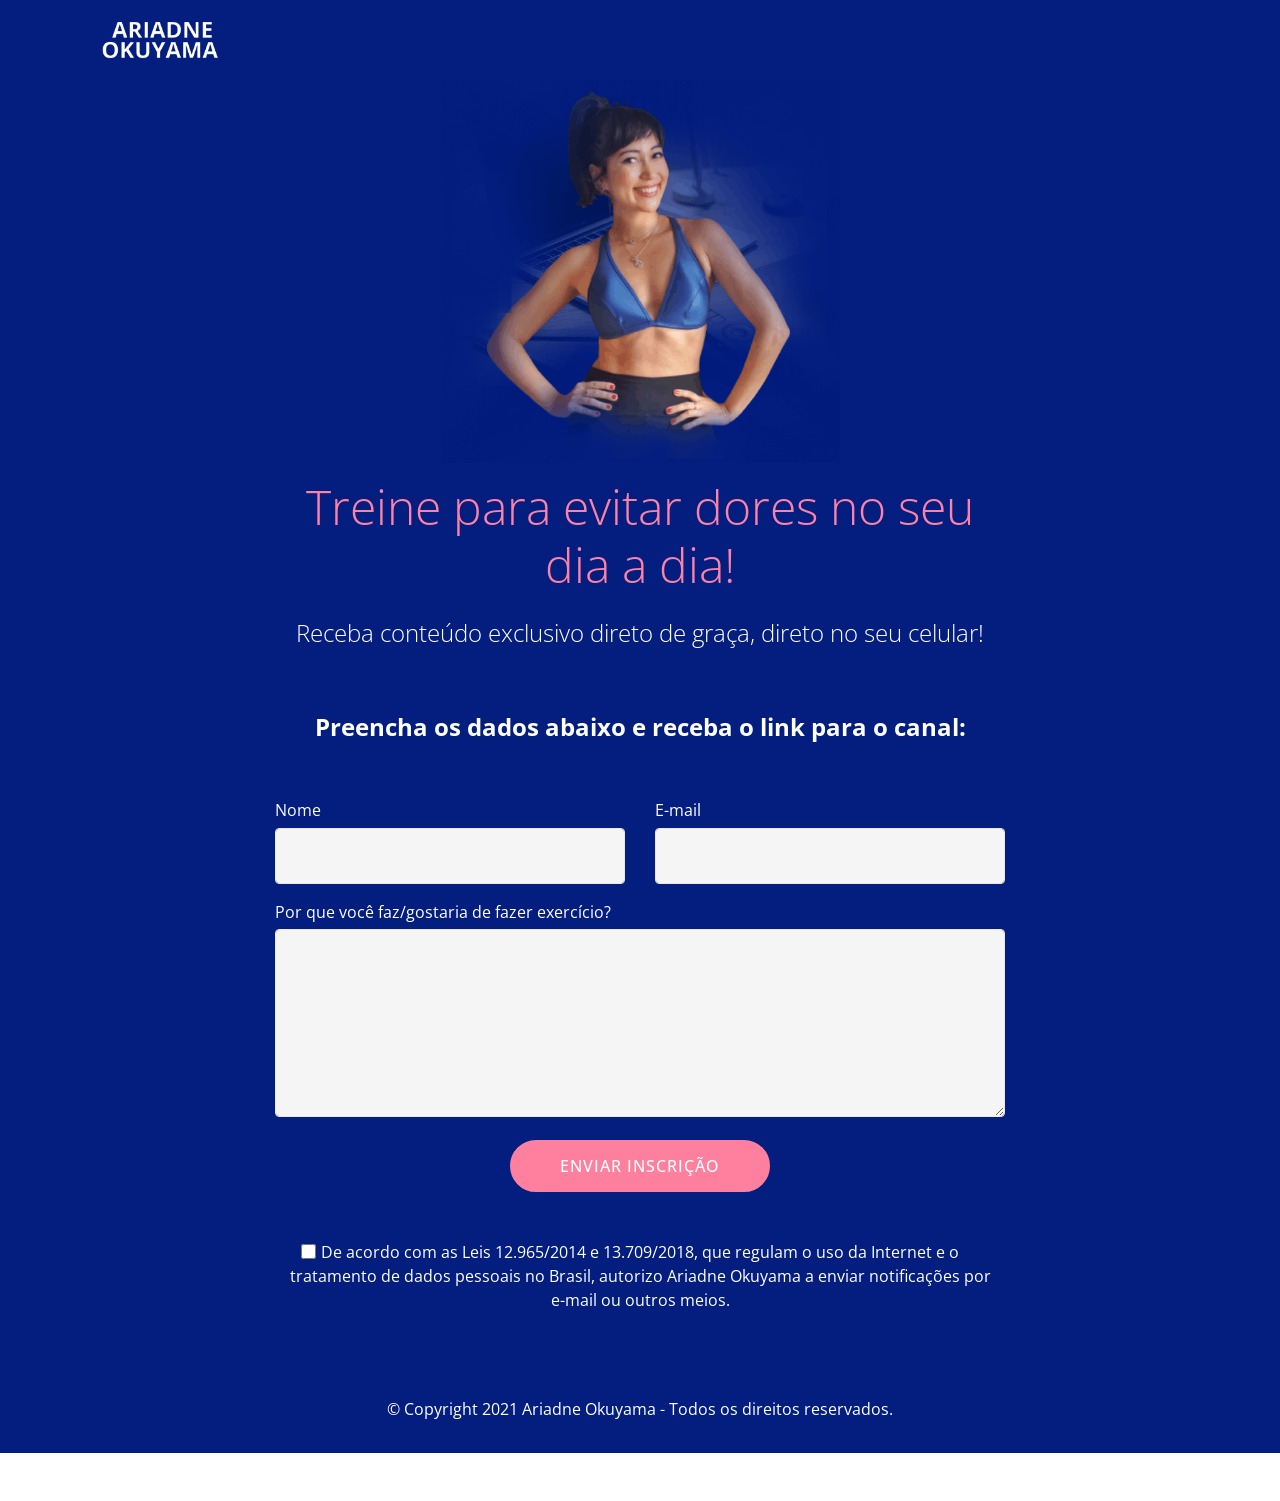
==== commit 2d5b10f5: "Add files via upload" ====
--- a/index.html
+++ b/index.html
@@ -5,9 +5,13 @@
   <meta charset="UTF-8">
   <meta http-equiv="X-UA-Compatible" content="IE=edge">
   <meta name="generator" content="Mobirise v5.2.0, mobirise.com">
+  <meta name="twitter:card" content="summary_large_image"/>
+  <meta name="twitter:image:src" content="assets/images/index-meta.png">
+  <meta property="og:image" content="assets/images/index-meta.png">
+  <meta name="twitter:title" content="Ariadne Okuyama">
   <meta name="viewport" content="width=device-width, initial-scale=1, minimum-scale=1">
-  <link rel="shortcut icon" href="assets/images/clique-para-saber-mais-128x128.png" type="image/x-icon">
-  <meta name="description" content="Tenha um novo olhar sobre o ballet clássico e se redescubra através de seus movimentos!">
+  <link rel="shortcut icon" href="assets/images/10780966496-256x102.png" type="image/x-icon">
+  <meta name="description" content="Te ensino como treinar para evitar dores, ter mais saúde e disposição em qualquer idade!">
   
   
   <title>Ariadne Okuyama</title>
@@ -15,9 +19,10 @@
   <link rel="stylesheet" href="assets/bootstrap/css/bootstrap.min.css">
   <link rel="stylesheet" href="assets/bootstrap/css/bootstrap-grid.min.css">
   <link rel="stylesheet" href="assets/bootstrap/css/bootstrap-reboot.min.css">
+  <link rel="stylesheet" href="assets/web/assets/gdpr-plugin/gdpr-styles.css">
   <link rel="stylesheet" href="assets/tether/tether.min.css">
+  <link rel="stylesheet" href="assets/dropdown/css/style.css">
   <link rel="stylesheet" href="assets/animatecss/animate.min.css">
-  <link rel="stylesheet" href="assets/dropdown/css/style.css">
   <link rel="stylesheet" href="assets/socicon/css/styles.css">
   <link rel="stylesheet" href="assets/theme/css/style.css">
   <link rel="preload" as="style" href="assets/mobirise/css/mbr-additional.css"><link rel="stylesheet" href="assets/mobirise/css/mbr-additional.css" type="text/css">
@@ -52,11 +57,11 @@
 
 
   
-  <section class="menu cid-rYamPSDMZd" once="menu" id="menu1-0">
+  <section class="menu cid-slQUh63Usb" once="menu" id="menu1-6g">
 
     
 
-    <nav class="navbar navbar-expand beta-menu navbar-dropdown align-items-center navbar-fixed-top navbar-toggleable-sm bg-color transparent">
+    <nav class="navbar navbar-expand beta-menu navbar-dropdown align-items-center navbar-fixed-top navbar-toggleable-sm">
         <button class="navbar-toggler navbar-toggler-right" type="button" data-toggle="collapse" data-target="#navbarSupportedContent" aria-controls="navbarSupportedContent" aria-expanded="false" aria-label="Toggle navigation">
             <div class="hamburger">
                 <span></span>
@@ -67,274 +72,105 @@
         </button>
         <div class="menu-logo">
             <div class="navbar-brand">
+                <span class="navbar-logo">
+                    <a href="https://mobiri.se">
+                         <img src="assets/images/10780966496-256x102.png" alt="Mobirise" style="height: 4rem;">
+                    </a>
+                </span>
                 
-                <span class="navbar-caption-wrap"><a class="navbar-caption text-white display-4" href="index.html">
-                        ARIADNE OKUYAMA</a></span>
             </div>
         </div>
         <div class="collapse navbar-collapse" id="navbarSupportedContent">
-            <ul class="navbar-nav nav-dropdown nav-right" data-app-modern-menu="true"><li class="nav-item"><a class="nav-link link text-white display-4" href="balletsemmedo.html" target="_blank"><strong>&nbsp; &nbsp; &nbsp; &nbsp; &nbsp;&nbsp;</strong></a></li><li class="nav-item"><a class="nav-link link text-white display-4" href="balletsemmedo.html" target="_blank"><strong></strong></a></li><li class="nav-item"><a class="nav-link link text-white display-4" href="balletsemmedo.html" target="_blank"><strong></strong></a></li><li class="nav-item"><a class="nav-link link text-white display-4" href="mailto:contato@ariadneokuyama.com.br"><span class="mbri-letter mbr-iconfont mbr-iconfont-btn"></span>Fale Conosco: contato@ariadneokuyama.com.br</a></li></ul>
+            
             
         </div>
     </nav>
 </section>
 
-<section class="cid-rYarYl8Dn7" id="image3-k">
-
-    
-
-    <figure class="mbr-figure container">
-            <div class="image-block" style="width: 42%;">
-                <img src="assets/images/airbrush-20201008221711-1332x1332.jpg" width="1400" alt="Mobirise" title="">
-                
-            </div>
-    </figure>
-</section>
-
-<section class="mbr-section form3 cid-rYaTipPvZL" id="form3-n">
+<section class="header4 cid-slQWF2A08V" id="header4-6k">
 
     
 
     
 
     <div class="container">
-        <div class="row justify-content-center">
-            <div class="title col-12 col-lg-8">
-                <h2 class="align-center pb-2 mbr-fonts-style display-2">Inscreva-se:</h2>
-                <h3 class="mbr-section-subtitle align-center pb-5 mbr-light mbr-fonts-style display-5"><div><br></div><div>Coloque abaixo o seu melhor e-mail e não se preocupe, não encherei sua caixa de e-mails e você poderá descadastrar a qualquer momento, se quiser.</div></h3>
+        <div class="row justify-content-md-center">
+            <div class="media-content col-md-10">
+                
+                
+                <div class="mbr-text align-center mbr-white pb-3">
+                    
+                </div>
+                
             </div>
-        </div>
-
-        <div class="row py-2 justify-content-center">
-            <div class="col-12 col-lg-6  col-md-8 " data-form-type="formoid">
-                <!---Formbuilder Form--->
-                <form action="https://mobirise.eu/" method="POST" class="mbr-form form-with-styler" data-form-title="Mobirise Form"><input type="hidden" name="email" data-form-email="true" value="mBtK2tD+3TW7lK9Jj2Fnach5xPJgFYnIRnKV+UMU5IkywParC9ewCUxmOdwduRBqlqQhAmtOOjysXqaZu5wV8ohgMeX9r6UNz5q8udqJ3JYhB+5ToBE6iLrrvIYwLMpN">
-                    <div class="row">
-                        <div hidden="hidden" data-form-alert="" class="alert alert-success col-12">Obrigada, seu e-mail foi registrado com sucesso!</div>
-                        <div hidden="hidden" data-form-alert-danger="" class="alert alert-danger col-12">
-                        </div>
-                    </div>
-                    <div class="dragArea row">
-                        <div class="form-group col" data-for="email">
-                            <input type="email" name="email" placeholder="Email" data-form-field="Email" required="required" class="form-control display-7" id="email-form3-n">
-                        </div>
-                        <div class="col-auto input-group-btn"><button type="submit" class="btn btn-success display-4">CONFIRMAR</button></div>
-                    </div>
-                </form><!---Formbuilder Form--->
+            <div class="mbr-figure pt-5">
+                <img src="assets/images/new-to-homeschool1-1080x656.png" alt="Mobirise" style="width: 35%;">
             </div>
         </div>
     </div>
 </section>
 
-<section class="mbr-section content4 cid-rYDGWAWvr0" id="content4-z">
+<section class="witsec-mailform mbr-section cid-slQUlhgK23" id="witsec-mailform-6h" data-rv-view="83">
 
-    
+  
 
-    <div class="container">
-        <div class="media-container-row">
-            <div class="title col-12 col-md-8">
+  
+  <div class="container">
+    <div class="row justify-content-center">
+      <div class="title col-12 col-lg-8">
+        <h2 class="mbr-section-title align-center pb-3 mbr-fonts-style display-2">
+          Treine para evitar dores no seu dia a dia!<br></h2>
+        <h3 class="mbr-section-subtitle align-center mbr-light pb-3 mbr-fonts-style display-5">Receba conteúdo exclusivo direto de graça, direto no seu celular!<br><br><strong><br>Preencha os dados abaixo e receba o link para o canal:</strong></h3>
+      </div>
+    </div>
+  </div>
+  <div class="container">
+    <div class="row justify-content-center">
+      <div class="media-container-column col-lg-8">
+          <form class="mbr-form" onsubmit="witsecSendMail(this)">
+            <input type="hidden" name="subject" value="A message from your website.">
+            <input type="hidden" name="autorespond" value="1">
+            <input type="hidden" name="redirectURL" value="thanks.html">
+
+            <div class="rowflexrev flex-column-reverse">
+              <div class="row">
+                <div class="col-md-12 form-group ws-form-alerts">
+                  
+                  <div hidden="hidden" class="alert alert-danger col-12 align-center display-7" >Um erro ocorreu, por favor tente novamente.</div>
+                </div>
+              </div>
+
+              <div class="row">
+                <div class="col-md-4 form-group col-md-6">
+                  <p class="mbr-section-labels mbr-fonts-style display-7">Nome</p>
+                  <input type="text" name="name" data-form-field="Name" required="required" class="form-control display-7">
+                </div>
+                <div class="col-md-4 form-group col-md-6">
+                  <p class="mbr-section-labels mbr-fonts-style display-7">E-mail</p>
+                  <input type="email" name="email" data-form-field="Email" required="required" class="form-control display-7">
+                </div>
                 
-                <h3 class="mbr-section-subtitle align-center mbr-light mbr-fonts-style display-5">Toda semana, enviarei treinos exclusivamente montados por mim, com exercícios de musculação, aeróbico e as vezes até exercícios básicos de Ballet. <br><br>Juntos, vamos trabalhar todos os fundamentos necessários para que o seu corpo se desenvolva e te traga mais disposição, menos dores e riscos de lesões e muito mais qualidade de vida.<strong><br></strong><div><br></div><div>Ao aprender por meio do meu método, você perceberá desde a primeira semana que:</div></h3>
+                <div class="col-md-12 form-group">
+                  <p class="mbr-section-labels mbr-fonts-style display-7">Por que você faz/gostaria de fazer exercício?</p>
+                  <textarea name="message" data-form-field="Message" required="required" class="form-control display-7"></textarea>
+                </div>
                 
+                
+                
+                <div class="col-md-12 input-group-btn align-center"><button type="submit" class="btn btn-form btn-primary display-4">ENVIAR INSCRIÇÃO</button></div>
+              </div>
             </div>
-        </div>
+        <span class="gdpr-block">
+<label>
+<span class="textGDPR display-7" style="color: #ffffff"><input type="checkbox" name="gdpr" id="gdpr-input" required="">De acordo com as Leis 12.965/2014 e 13.709/2018, que regulam o uso da Internet e o tratamento de dados pessoais no Brasil, autorizo Ariadne Okuyama a enviar notificações por e-mail ou outros meios.</span>
+</label>
+</span></form>
+      </div>
     </div>
+  </div>
 </section>
 
-<section class="features17 cid-rYDETXAkIy" id="features17-v">
-    
-    
-
-    
-    <div class="container-fluid">
-        <div class="media-container-row">
-            <div class="card p-3 col-12 col-md-6 col-lg-4">
-                <div class="card-wrapper">
-                    <div class="card-img">
-                        <img src="assets/images/2-1036x1036.png" alt="Mobirise" title="">
-                    </div>
-                    <div class="card-box">
-                        <h4 class="card-title pb-3 mbr-fonts-style display-5">PARA CUIDAR DE VOCÊ, <br>BASTA ESTAR EM CASA</h4>
-                        <p class="mbr-text mbr-fonts-style display-7">Todos os exercícios que aplico podem ser feitos em qualquer lugar.</p>
-                    </div>
-                </div>
-            </div>
-
-            <div class="card p-3 col-12 col-md-6 col-lg-4">
-                <div class="card-wrapper">
-                    <div class="card-img">
-                        <img src="assets/images/2-1-1036x1036.png" alt="Mobirise" title="">
-                    </div>
-                    <div class="card-box">
-                        <h4 class="card-title pb-3 mbr-fonts-style display-5">VOCÊ PODE MELHORAR A SUA SAÚDE SE DIVERTINDO E RESPEITANDO OS SEUS LIMITES</h4>
-                        <p class="mbr-text mbr-fonts-style display-7">
-                            Se pra você, tudo parece muito difícil ou até impossível, eu vou te mostrar como, apesar das dificuldades, você pode sim, de forma simples, desenvolver e redescobrir o seu corpo.
-                        </p>
-                    </div>
-                </div>
-            </div>
-
-            <div class="card p-3 col-12 col-md-6 col-lg-4">
-                <div class="card-wrapper">
-                    <div class="card-img">
-                        <img src="assets/images/clique-para-saber-mais-1036x1036.jpg" alt="Mobirise" title="">
-                    </div>
-                    <div class="card-box">
-                        <h4 class="card-title pb-3 mbr-fonts-style display-5">A VIDA COM CERTEZA <br>PODE SER MAIS LEVE</h4>
-                        <p class="mbr-text mbr-fonts-style display-7">
-                            Ao inserir o que eu ensino no seu dia-a-dia, você notará um ganho alto de energia, disposição e bem estar. Como seria se você pudesse aproveitar melhor a vida e curtir ainda mais a presença de quem você ama, com muito mais leveza?
-                        </p>
-                    </div>
-                </div>
-            </div>
-
-            
-            
-            
-        </div>
-    </div>
-</section>
-
-<section class="carousel slide testimonials-slider cid-rYanQBHDyL" data-interval="false" id="testimonials-slider1-8">
-    
-    
-
-    
-
-    <div class="container text-center">
-        <h2 class="pb-5 mbr-fonts-style display-2">O que minhas alunas dizem?</h2>
-
-        <div class="carousel slide" role="listbox" data-pause="true" data-keyboard="false" data-ride="false" data-interval="false">
-            <div class="carousel-inner">
-                
-                
-            <div class="carousel-item">
-                    <div class="user col-md-8">
-                        <div class="user_image">
-                            <img src="assets/images/whatsapp-image-2020-05-18-at-20.31.23-1-256x271.jpg" alt="" title="">
-                        </div>
-                        <div class="user_text pb-3">
-                            <p class="mbr-fonts-style display-7">Tenho treinado com a Ariadne diariamente e os treinos específicos e equilibrados me ajudaram muito a fortalecer quadril e lombar e melhorar demais minha flexibilidade.<br>A Ari é uma profissional digna da mais profunda admiração pela determinação, paixão e respeito com que se dedica ao seu trabalho.<br>Obrigada por tanta competência!<br></p>
-                        </div>
-                        <div class="user_name mbr-bold pb-2 mbr-fonts-style display-7">Eliana Todesco Fiori</div>
-                        
-                    </div>
-                </div><div class="carousel-item">
-                    <div class="user col-md-8">
-                        <div class="user_image">
-                            <img src="assets/images/whatsapp-image-2020-05-07-at-20.52.56-400x533.jpg" alt="" title="">
-                        </div>
-                        <div class="user_text pb-3">
-                            <p class="mbr-fonts-style display-7">A Ari é uma profissional que me passa muita segurança e demonstra extrema qualidade no desenvolvimento dos treinos. Desde o início se mostrou muito prestativa as minhas demandas individuais, sempre com auxílio de exercícios com foco em melhorarem minha qualidade de vida e atender meus objetivos. Muito aberta e solícita, além de uma excelente profissional, é uma pessoa doce e motivadora.<br></p>
-                        </div>
-                        <div class="user_name mbr-bold pb-2 mbr-fonts-style display-7">Ana Flávia Miliani</div>
-                        
-                    </div>
-                </div><div class="carousel-item">
-                    <div class="user col-md-8">
-                        <div class="user_image">
-                            <img src="assets/images/captura-de-tela-2020-05-14-as-15.35.47-400x415.png" alt="" title="">
-                        </div>
-                        <div class="user_text pb-3">
-                            <p class="mbr-fonts-style display-7">Comecei a treinar sob as orientações da Ariadne um pouco antes da quarentena começar e tenho sentido diferença a cada semana que passa. Tudo está melhorando! Minha sensação de força, minha aptidão pra coisas do dia-a-dia, minha postura (trabalho no laptop o dia inteiro!) Ela é a melhor pessoa que eu podia ter encontrado para me ajudar a cuidar do meu corpo, pois é didática, dinâmica, domina muito o que faz e é extremamente atenciosa e isso se reafirmou ainda mais quando não deu mais pra sair de casa: ela rapidamente soube o que fazer e adaptou tudo para ser feito em casa com sucesso!<br></p>
-                        </div>
-                        <div class="user_name mbr-bold pb-2 mbr-fonts-style display-7">Ana Luiza Sabatini</div>
-                        
-                    </div>
-                </div><div class="carousel-item">
-                    <div class="user col-md-8">
-                        <div class="user_image">
-                            <img src="assets/images/whatsapp-image-2020-05-13-at-11.58.43-352x450.jpg" alt="" title="">
-                        </div>
-                        <div class="user_text pb-3">
-                            <p class="mbr-fonts-style display-7">Aos 46 anos, há 6 anos atrás, comecei a treinar, por incentivo da minha filha e peguei gosto. Passava horas na academia fazendo todo tipo de aula, mas não gostava de musculação. Até que chegou a Ariadne. Não era minha personal na época, ela me instruía como orientadora da academia, mas parecia, pois cada treino era especialmente pensando nas minhas capacidades e necessidades. Tudo calculado, até os passos que daria em direção ao próximo equipamento que seria usado no próximo exercício. Por motivos profissionais, ela deixou a academia, e por circunstâncias pessoais, eu aos poucos fui deixando a atividade física de lado. Resultado, 10 quilos a mais. Há alguns meses, vi umas postagens dela treinando, e me veio a ideia de pedir para ela montar uns treinos pra mim, e assim, iniciamos os treinos personalizados que me motivam, alegram e dão resultado. Quando vem a preguiça, lembro da dedicação com que ela monta os treinos, e rapidamente a motivação volta. Tenho alguns problemas como condromalácia, hérnia de disco, e ela sempre respeitando e fortalecendo minha musculatura para não lesionar. Durante essa quarentena, mantivemos os treinos online, que estão funcionando e garantindo minha saúde física e mental. Uma palavra para resumir: Gratidão!<br></p>
-                        </div>
-                        <div class="user_name mbr-bold pb-2 mbr-fonts-style display-7">Kátia Hiromi</div>
-                        
-                    </div>
-                </div><div class="carousel-item">
-                    <div class="user col-md-8">
-                        <div class="user_image">
-                            <img src="assets/images/whatsapp-image-2020-05-27-at-14.38.08-400x478.jpg" alt="" title="">
-                        </div>
-                        <div class="user_text pb-3">
-                            <p class="mbr-fonts-style display-7">Meu nome é Desirée, tenho 12 anos. Com as aulas de alongamento melhorei minha postura e flexibilidade, além de diminurem algumas dores que estava sentindo!<br>Nesse período de quarentena, onde não saímos de casa para nós exercitar, suas aulas são essenciais.<br>Já tive excelentes resultados! Indico muito!<br></p>
-                        </div>
-                        <div class="user_name mbr-bold pb-2 mbr-fonts-style display-7">&nbsp;Desirée</div>
-                        
-                    </div>
-                </div><div class="carousel-item">
-                    <div class="user col-md-8">
-                        <div class="user_image">
-                            <img src="assets/images/whatsapp-image-2020-05-19-at-16.08.02-400x358.jpg" alt="" title="">
-                        </div>
-                        <div class="user_text pb-3">
-                            <p class="mbr-fonts-style display-7">Todos sabem dos inúmeros benefícios em se praticar atividades físicas. Poucos sabem como fazê-lo para obter o resultado esperado. Nessa hora a escolha do profissional capacitado é primordial. Acertamos em cheio!<br><br>No início, minha filha Desirée começou sozinha. Depois, segui seus passos e agora meu marido também se rendeu aos encantos das aulas online da Ariadne.<br><br>Alguém que nos olhou de forma única, superou nossas carências e entendeu nossos limites.<br><br>A prática regular de atividades físicas propostas em suas lives, nos proporciona uma melhora incrível na nossa qualidade de vida, fortalece nossa imunidade, nos traz muito mais disposição, além de melhorar imensamente nossa auto - estima, dando-nos uma imensa sensação de bem estar, aliada à diminuição de dores musculares e até nas articulações e ainda melhora muito nossa resistência muscular.<br><br>Treinar sempre foi algo "pra depois", agora ficamos atentos aos horários das lives.<br><br>Quando nos determinamos a alcançar algo os resultados sempre chegam.<br><br>Agradecemos a Ariadne por ser essa profissional excelente e exemplar e também por ser tão carinhosa e presente.<br></p>
-                        </div>
-                        <div class="user_name mbr-bold pb-2 mbr-fonts-style display-7">Marcia Christine</div>
-                        
-                    </div>
-                </div><div class="carousel-item">
-                    <div class="user col-md-8">
-                        <div class="user_image">
-                            <img src="assets/images/clique-para-saber-mais-128x128.png" alt="" title="">
-                        </div>
-                        <div class="user_text pb-3">
-                            <p class="mbr-fonts-style display-7">Conheci o trabalho da Ari pelo "O Fantasma da Ópera" e na sequência a segui pelo Instagram. Comecei a acompanhar as postagens e lives. Quando ela abriu a primeira semana do Ballet do Zero, com lives, eu decidi me inscrever para acompanhar porque desde sempre quis fazer ballet e nunca tive a chance, seja por oportunidade, seja por medo devido a uma lesão no joelho que tive durante a adolescência. <br><br>A Ari, para mim, tem uma didática muito boa e como ela tem formação como educadora física também, eu fiquei segura com relação ao medo de me machucar, algo que era uma questão. <br>Há uma sequência evolutiva muito boa nas aulas, nós temos tempo para treinar os movimentos e há um respeito com o limite físico de cada aluno. Isso também acontece no Foco, com a Ari apresentando diferentes possibilidades de um mesmo exercícios para que cada aluno consiga fazer dentro do que é viável para si. <br><br>Fisicamente, eu senti muita melhora na postura, melhora de dores, especialmente na lombar. As aulas são animadas e a Ari extremamente encorajadora.<br><br>Sempre é solícita, assim como todo o suporte dos cursos, e para mim, o fato das aulas serem gravadas é muito bom. Algumas vezes não conheci acompanhar ao vivo, mas fiquei segura porque receberia as gravações. Conseguir fazer as aulas em casa, com gravações e segurança foi fundamental também. Todo material complementar também é muito bom, tanto o que vai por stories, feed ou email semanal. <br><br>As aulas me fazem muito bem e, realmente, tenho a intenção de continuar.<br></p>
-                        </div>
-                        <div class="user_name mbr-bold pb-2 mbr-fonts-style display-7">Fabiana Romain</div>
-                        
-                    </div>
-                </div></div>
-
-            <div class="carousel-controls">
-                <a class="carousel-control-prev" role="button" data-slide="prev">
-                  <span aria-hidden="true" class="mbri-arrow-prev mbr-iconfont"></span>
-                  <span class="sr-only">Previous</span>
-                </a>
-                
-                <a class="carousel-control-next" role="button" data-slide="next">
-                  <span aria-hidden="true" class="mbri-arrow-next mbr-iconfont"></span>
-                  <span class="sr-only">Next</span>
-                </a>
-            </div>
-        </div>
-    </div>
-</section>
-
-<section class="cid-rYaQBFzYL3" id="social-buttons2-m">
-
-    
-
-    
-
-    <div class="container">
-        <div class="media-container-row">
-            <div class="col-md-8 align-center">
-                <h2 class="pb-3 mbr-fonts-style display-5">Acompanhe o meu Instagram e compartilhe com os seus amigos:</h2>
-                <div class="social-list pl-0 mb-0">
-                    <a href="https://instagram.com/ariadne_okuyama" target="_blank">
-                        <span class="px-2 mbr-iconfont mbr-iconfont-social socicon-instagram socicon" style="font-size: 50px;"></span>
-                    </a>
-                    <a href="https://www.facebook.com/pages/Mobirise/1616226671953247" target="_blank">
-                        
-                    </a>
-                    <a href="https://instagram.com/mobirise" target="_blank">
-                        
-                    </a>
-                    <a href="https://www.youtube.com/c/mobirise" target="_blank">
-                        
-                    </a>
-                    <a href="https://www.behance.net/Mobirise" target="_blank">
-                        
-                    </a>
-                </div>
-            </div>
-        </div>
-    </div>
-</section>
-
-<section once="footers" class="cid-rYaok5OZES" id="footer6-d">
+<section once="footers" class="cid-slQUmmnVPW" id="footer7-6i">
 
     
 
@@ -342,14 +178,18 @@
 
     <div class="container">
         <div class="media-container-row align-center mbr-white">
-            <div class="col-12">
-                <p class="mbr-text mb-0 mbr-fonts-style display-7">Fale Conosco: <a href="mailto:contato@ariadneokuyama.com.br">contato@ariadneokuyama.com.br</a><br>© Copyright 2020 Ariadne Okuyama - Todos Os Direitos Reservados<br></p>
+            
+            
+            <div class="row row-copirayt">
+                <p class="mbr-text mb-0 mbr-fonts-style mbr-white align-center display-7">
+                    © Copyright 2021 Ariadne Okuyama - Todos os direitos reservados.</p>
             </div>
         </div>
     </div>
-</section><section style="background-color: #fff; font-family: -apple-system, BlinkMacSystemFont, 'Segoe UI', 'Roboto', 'Helvetica Neue', Arial, sans-serif; color:#aaa; font-size:12px; padding: 0; align-items: center; display: flex;"><a href="https://mobirise.site/y" style="flex: 1 1; height: 3rem; padding-left: 1rem;"></a><p style="flex: 0 0 auto; margin:0; padding-right:1rem;"><a href="https://mobirise.site/t" style="color:#aaa;">Built</a> with Mobirise templates</p></section><script src="assets/web/assets/jquery/jquery.min.js"></script>  <script src="assets/popper/popper.min.js"></script>  <script src="assets/bootstrap/js/bootstrap.min.js"></script>  <script src="assets/tether/tether.min.js"></script>  <script src="assets/smoothscroll/smooth-scroll.js"></script>  <script src="assets/viewportchecker/jquery.viewportchecker.js"></script>  <script src="assets/dropdown/js/nav-dropdown.js"></script>  <script src="assets/dropdown/js/navbar-dropdown.js"></script>  <script src="assets/touchswipe/jquery.touch-swipe.min.js"></script>  <script src="assets/bootstrapcarouselswipe/bootstrap-carousel-swipe.js"></script>  <script src="assets/mbr-testimonials-slider/mbr-testimonials-slider.js"></script>  <script src="assets/sociallikes/social-likes.js"></script>  <script src="assets/theme/js/script.js"></script>  <script src="assets/formoid/formoid.min.js"></script>  
+</section><section style="background-color: #fff; font-family: -apple-system, BlinkMacSystemFont, 'Segoe UI', 'Roboto', 'Helvetica Neue', Arial, sans-serif; color:#aaa; font-size:12px; padding: 0; align-items: center; display: flex;"><a href="https://mobirise.site/r" style="flex: 1 1; height: 3rem; padding-left: 1rem;"></a><p style="flex: 0 0 auto; margin:0; padding-right:1rem;">Made with Mobirise <a href="https://mobirise.site/u" style="color:#aaa;">site</a> template</p></section><script src="assets/web/assets/jquery/jquery.min.js"></script>  <script src="assets/popper/popper.min.js"></script>  <script src="assets/bootstrap/js/bootstrap.min.js"></script>  <script src="assets/tether/tether.min.js"></script>  <script src="assets/smoothscroll/smooth-scroll.js"></script>  <script src="assets/dropdown/js/nav-dropdown.js"></script>  <script src="assets/dropdown/js/navbar-dropdown.js"></script>  <script src="assets/touchswipe/jquery.touch-swipe.min.js"></script>  <script src="assets/viewportchecker/jquery.viewportchecker.js"></script>  <script src="assets/theme/js/script.js"></script>  
   
   
   <input name="animation" type="hidden">
-  </body>
+  <script src="assets/witsec-mailform/mailform.js"></script>
+</body>
 </html>
--- a/assets/web/assets/gdpr-plugin/gdpr-styles.css
+++ b/assets/web/assets/gdpr-plugin/gdpr-styles.css
@@ -0,0 +1,27 @@
+.gdpr-block {
+    padding: 10px;
+    font-size: 14px;
+    display: block;
+    width: 100%;
+    text-align: center;
+}
+.gdpr-block.covert {
+	display: none;
+}
+.textGDPR {
+    position: relative;
+}
+.gdpr-block label span.textGDPR input[name='gdpr']{
+    width: 15px;
+    height: 15px;
+    margin: 0;
+    position: absolute;
+    top: 3px;
+    left: -20px;
+}
+.gdpr-block label {
+    color: #a7a7a7;
+    vertical-align: middle;
+    user-select: none;
+    margin-bottom: 0;
+}
--- a/assets/mobirise/css/mbr-additional.css
+++ b/assets/mobirise/css/mbr-additional.css
@@ -95,16 +95,16 @@
   background-color: #ff7f9f !important;
 }
 .bg-success {
-  background-color: #254784 !important;
+  background-color: #031e7e !important;
 }
 .bg-info {
-  background-color: #149dcc !important;
+  background-color: #fe82a7 !important;
 }
 .bg-warning {
-  background-color: #01b10c !important;
+  background-color: #ffd5e2 !important;
 }
 .bg-danger {
-  background-color: #b1a374 !important;
+  background-color: #767676 !important;
 }
 .btn-primary,
 .btn-primary:active {
@@ -128,28 +128,28 @@
 }
 .btn-secondary,
 .btn-secondary:active {
-  background-color: #cc2952 !important;
-  border-color: #cc2952 !important;
-  color: #ffffff !important;
+  background-color: #ffffff !important;
+  border-color: #ffffff !important;
+  color: #808080 !important;
 }
 .btn-secondary:hover,
 .btn-secondary:focus,
 .btn-secondary.focus,
 .btn-secondary.active {
-  color: #ffffff !important;
-  background-color: #8c1c38 !important;
-  border-color: #8c1c38 !important;
+  color: #808080 !important;
+  background-color: #d9d9d9 !important;
+  border-color: #d9d9d9 !important;
 }
 .btn-secondary.disabled,
 .btn-secondary:disabled {
-  color: #ffffff !important;
-  background-color: #8c1c38 !important;
-  border-color: #8c1c38 !important;
+  color: #808080 !important;
+  background-color: #d9d9d9 !important;
+  border-color: #d9d9d9 !important;
 }
 .btn-info,
 .btn-info:active {
-  background-color: #149dcc !important;
-  border-color: #149dcc !important;
+  background-color: #fe82a7 !important;
+  border-color: #fe82a7 !important;
   color: #ffffff !important;
 }
 .btn-info:hover,
@@ -157,19 +157,19 @@
 .btn-info.focus,
 .btn-info.active {
   color: #ffffff !important;
-  background-color: #0d6786 !important;
-  border-color: #0d6786 !important;
+  background-color: #fd3672 !important;
+  border-color: #fd3672 !important;
 }
 .btn-info.disabled,
 .btn-info:disabled {
   color: #ffffff !important;
-  background-color: #0d6786 !important;
-  border-color: #0d6786 !important;
+  background-color: #fd3672 !important;
+  border-color: #fd3672 !important;
 }
 .btn-success,
 .btn-success:active {
-  background-color: #254784 !important;
-  border-color: #254784 !important;
+  background-color: #031e7e !important;
+  border-color: #031e7e !important;
   color: #ffffff !important;
 }
 .btn-success:hover,
@@ -177,39 +177,39 @@
 .btn-success.focus,
 .btn-success.active {
   color: #ffffff !important;
-  background-color: #142748 !important;
-  border-color: #142748 !important;
+  background-color: #010c33 !important;
+  border-color: #010c33 !important;
 }
 .btn-success.disabled,
 .btn-success:disabled {
   color: #ffffff !important;
-  background-color: #142748 !important;
-  border-color: #142748 !important;
+  background-color: #010c33 !important;
+  border-color: #010c33 !important;
 }
 .btn-warning,
 .btn-warning:active {
-  background-color: #01b10c !important;
-  border-color: #01b10c !important;
-  color: #ffffff !important;
+  background-color: #ffd5e2 !important;
+  border-color: #ffd5e2 !important;
+  color: #d50042 !important;
 }
 .btn-warning:hover,
 .btn-warning:focus,
 .btn-warning.focus,
 .btn-warning.active {
-  color: #ffffff !important;
-  background-color: #016507 !important;
-  border-color: #016507 !important;
+  color: #d50042 !important;
+  background-color: #ff89ad !important;
+  border-color: #ff89ad !important;
 }
 .btn-warning.disabled,
 .btn-warning:disabled {
-  color: #ffffff !important;
-  background-color: #016507 !important;
-  border-color: #016507 !important;
+  color: #d50042 !important;
+  background-color: #ff89ad !important;
+  border-color: #ff89ad !important;
 }
 .btn-danger,
 .btn-danger:active {
-  background-color: #b1a374 !important;
-  border-color: #b1a374 !important;
+  background-color: #767676 !important;
+  border-color: #767676 !important;
   color: #ffffff !important;
 }
 .btn-danger:hover,
@@ -217,14 +217,14 @@
 .btn-danger.focus,
 .btn-danger.active {
   color: #ffffff !important;
-  background-color: #8b7d4e !important;
-  border-color: #8b7d4e !important;
+  background-color: #505050 !important;
+  border-color: #505050 !important;
 }
 .btn-danger.disabled,
 .btn-danger:disabled {
   color: #ffffff !important;
-  background-color: #8b7d4e !important;
-  border-color: #8b7d4e !important;
+  background-color: #505050 !important;
+  border-color: #505050 !important;
 }
 .btn-white {
   color: #333333 !important;
@@ -292,102 +292,102 @@
 .btn-secondary-outline,
 .btn-secondary-outline:active {
   background: none;
-  border-color: #771830;
-  color: #771830;
+  border-color: #cccccc;
+  color: #cccccc;
 }
 .btn-secondary-outline:hover,
 .btn-secondary-outline:focus,
 .btn-secondary-outline.focus,
 .btn-secondary-outline.active {
-  color: #ffffff;
-  background-color: #cc2952;
-  border-color: #cc2952;
+  color: #808080;
+  background-color: #ffffff;
+  border-color: #ffffff;
 }
 .btn-secondary-outline.disabled,
 .btn-secondary-outline:disabled {
-  color: #ffffff !important;
-  background-color: #cc2952 !important;
-  border-color: #cc2952 !important;
+  color: #808080 !important;
+  background-color: #ffffff !important;
+  border-color: #ffffff !important;
 }
 .btn-info-outline,
 .btn-info-outline:active {
   background: none;
-  border-color: #0b566f;
-  color: #0b566f;
+  border-color: #fd1d60;
+  color: #fd1d60;
 }
 .btn-info-outline:hover,
 .btn-info-outline:focus,
 .btn-info-outline.focus,
 .btn-info-outline.active {
   color: #ffffff;
-  background-color: #149dcc;
-  border-color: #149dcc;
+  background-color: #fe82a7;
+  border-color: #fe82a7;
 }
 .btn-info-outline.disabled,
 .btn-info-outline:disabled {
   color: #ffffff !important;
-  background-color: #149dcc !important;
-  border-color: #149dcc !important;
+  background-color: #fe82a7 !important;
+  border-color: #fe82a7 !important;
 }
 .btn-success-outline,
 .btn-success-outline:active {
   background: none;
-  border-color: #0f1c34;
-  color: #0f1c34;
+  border-color: #01061a;
+  color: #01061a;
 }
 .btn-success-outline:hover,
 .btn-success-outline:focus,
 .btn-success-outline.focus,
 .btn-success-outline.active {
   color: #ffffff;
-  background-color: #254784;
-  border-color: #254784;
+  background-color: #031e7e;
+  border-color: #031e7e;
 }
 .btn-success-outline.disabled,
 .btn-success-outline:disabled {
   color: #ffffff !important;
-  background-color: #254784 !important;
-  border-color: #254784 !important;
+  background-color: #031e7e !important;
+  border-color: #031e7e !important;
 }
 .btn-warning-outline,
 .btn-warning-outline:active {
   background: none;
-  border-color: #004c05;
-  color: #004c05;
+  border-color: #ff6f9c;
+  color: #ff6f9c;
 }
 .btn-warning-outline:hover,
 .btn-warning-outline:focus,
 .btn-warning-outline.focus,
 .btn-warning-outline.active {
-  color: #ffffff;
-  background-color: #01b10c;
-  border-color: #01b10c;
+  color: #d50042;
+  background-color: #ffd5e2;
+  border-color: #ffd5e2;
 }
 .btn-warning-outline.disabled,
 .btn-warning-outline:disabled {
-  color: #ffffff !important;
-  background-color: #01b10c !important;
-  border-color: #01b10c !important;
+  color: #d50042 !important;
+  background-color: #ffd5e2 !important;
+  border-color: #ffd5e2 !important;
 }
 .btn-danger-outline,
 .btn-danger-outline:active {
   background: none;
-  border-color: #7a6e45;
-  color: #7a6e45;
+  border-color: #434343;
+  color: #434343;
 }
 .btn-danger-outline:hover,
 .btn-danger-outline:focus,
 .btn-danger-outline.focus,
 .btn-danger-outline.active {
   color: #ffffff;
-  background-color: #b1a374;
-  border-color: #b1a374;
+  background-color: #767676;
+  border-color: #767676;
 }
 .btn-danger-outline.disabled,
 .btn-danger-outline:disabled {
   color: #ffffff !important;
-  background-color: #b1a374 !important;
-  border-color: #b1a374 !important;
+  background-color: #767676 !important;
+  border-color: #767676 !important;
 }
 .btn-black-outline,
 .btn-black-outline:active {
@@ -427,19 +427,19 @@
   color: #ff7f9f !important;
 }
 .text-secondary {
-  color: #cc2952 !important;
+  color: #ffffff !important;
 }
 .text-success {
-  color: #254784 !important;
+  color: #031e7e !important;
 }
 .text-info {
-  color: #149dcc !important;
+  color: #fe82a7 !important;
 }
 .text-warning {
-  color: #01b10c !important;
+  color: #ffd5e2 !important;
 }
 .text-danger {
-  color: #b1a374 !important;
+  color: #767676 !important;
 }
 .text-white {
   color: #ffffff !important;
@@ -453,23 +453,23 @@
 }
 a.text-secondary:hover,
 a.text-secondary:focus {
-  color: #771830 !important;
+  color: #cccccc !important;
 }
 a.text-success:hover,
 a.text-success:focus {
-  color: #0f1c34 !important;
+  color: #01061a !important;
 }
 a.text-info:hover,
 a.text-info:focus {
-  color: #0b566f !important;
+  color: #fd1d60 !important;
 }
 a.text-warning:hover,
 a.text-warning:focus {
-  color: #004c05 !important;
+  color: #ff6f9c !important;
 }
 a.text-danger:hover,
 a.text-danger:focus {
-  color: #7a6e45 !important;
+  color: #434343 !important;
 }
 a.text-white:hover,
 a.text-white:focus {
@@ -483,13 +483,13 @@
   background-color: #70c770;
 }
 .alert-info {
-  background-color: #149dcc;
+  background-color: #fe82a7;
 }
 .alert-warning {
-  background-color: #01b10c;
+  background-color: #ffd5e2;
 }
 .alert-danger {
-  background-color: #b1a374;
+  background-color: #767676;
 }
 .mbr-section-btn a.btn:not(.btn-form) {
   border-radius: 100px;
@@ -527,19 +527,19 @@
 }
 .mbr-plan-header.bg-success .mbr-plan-subtitle,
 .mbr-plan-header.bg-success .mbr-plan-price-desc {
-  color: #5883d0;
+  color: #073cf9;
 }
 .mbr-plan-header.bg-info .mbr-plan-subtitle,
 .mbr-plan-header.bg-info .mbr-plan-price-desc {
-  color: #b4e6f8;
+  color: #ffffff;
 }
 .mbr-plan-header.bg-warning .mbr-plan-subtitle,
 .mbr-plan-header.bg-warning .mbr-plan-price-desc {
-  color: #34fe40;
+  color: #ffffff;
 }
 .mbr-plan-header.bg-danger .mbr-plan-subtitle,
 .mbr-plan-header.bg-danger .mbr-plan-price-desc {
-  color: #dfd9c6;
+  color: #b6b6b6;
 }
 /* Scroll to top button*/
 .scrollToTop_wraper {
@@ -655,8 +655,8 @@
 }
 .xdsoft_datetimepicker .xdsoft_calendar td:hover,
 .xdsoft_datetimepicker .xdsoft_timepicker .xdsoft_time_box > div > div:hover {
-  color: #ffffff !important;
-  background: #cc2952 !important;
+  color: #000000 !important;
+  background: #ffffff !important;
   box-shadow: none !important;
 }
 .lazy-bg {
@@ -684,96 +684,26 @@
 section.lazy-placeholder:after {
   opacity: 0.3;
 }
-.cid-rYarYl8Dn7 {
-  background: #031e7e;
-  padding-top: 105px;
-  padding-bottom: 0px;
-  background: linear-gradient(0deg, #ff7f9f, #031e7e);
-}
-.cid-rYarYl8Dn7 .image-block {
-  margin: auto;
-}
-.cid-rYarYl8Dn7 figcaption {
-  position: relative;
-}
-.cid-rYarYl8Dn7 figcaption div {
-  position: absolute;
-  bottom: 0;
-  width: 100%;
-}
-@media (max-width: 768px) {
-  .cid-rYarYl8Dn7 .image-block {
-    width: 100% !important;
-  }
-}
-.cid-rYaTipPvZL {
-  padding-top: 60px;
-  padding-bottom: 15px;
-  background-color: #ff7f9f;
-}
-.cid-rYaTipPvZL .mbr-section-subtitle {
-  color: #031e7e;
-}
-.cid-rYaTipPvZL .formoid {
-  margin: auto;
-}
-.cid-rYaTipPvZL .form-control {
-  padding-left: 1.5rem;
-  padding-right: 1.5rem;
-}
-.cid-rYaTipPvZL .input-group-btn .btn {
-  padding-top: 1rem;
-  padding-bottom: 1rem;
-  margin: 0 !important;
-}
-.cid-rYaTipPvZL a:not([href]):not([tabindex]) {
-  color: #fff;
-}
-.cid-rYaTipPvZL a.btn-white:not([href]):not([tabindex]) {
-  color: #333;
-}
-@media (max-width: 768px) {
-  .cid-rYaTipPvZL .mbr-form .row {
-    -webkit-flex-direction: column;
-    flex-direction: column;
-    -webkit-align-items: center;
-    align-items: center;
-  }
-  .cid-rYaTipPvZL .form-group,
-  .cid-rYaTipPvZL .input-group-btn,
-  .cid-rYaTipPvZL .input-group-btn .btn {
-    max-width: 300px;
-    width: 100%;
-  }
-}
-@media (min-width: 769px) {
-  .cid-rYaTipPvZL .mbr-form .row > * {
-    padding: 0 0.5rem;
-  }
-}
-.cid-rYaTipPvZL H2 {
-  color: #031e7e;
-}
-.cid-rYamPSDMZd .navbar {
+.cid-slQZ0uPjNC .navbar {
   padding: .5rem 0;
   background: #031e7e;
   transition: none;
   min-height: 77px;
 }
-.cid-rYamPSDMZd .navbar-dropdown.bg-color.transparent.opened {
+.cid-slQZ0uPjNC .navbar-dropdown.bg-color.transparent.opened {
   background: #031e7e;
 }
-.cid-rYamPSDMZd a {
+.cid-slQZ0uPjNC a {
   font-style: normal;
 }
-.cid-rYamPSDMZd .nav-item span {
+.cid-slQZ0uPjNC .nav-item span {
   padding-right: 0.4em;
   line-height: 0.5em;
   vertical-align: text-bottom;
   position: relative;
   text-decoration: none;
 }
-.cid-rYamPSDMZd .nav-item a {
+.cid-slQZ0uPjNC .nav-item a {
   display: -webkit-flex;
   align-items: center;
   justify-content: center;
@@ -782,23 +712,23 @@
   -webkit-align-items: center;
   -webkit-justify-content: center;
 }
-.cid-rYamPSDMZd .nav-item:focus,
-.cid-rYamPSDMZd .nav-link:focus {
+.cid-slQZ0uPjNC .nav-item:focus,
+.cid-slQZ0uPjNC .nav-link:focus {
   outline: none;
 }
-.cid-rYamPSDMZd .btn {
+.cid-slQZ0uPjNC .btn {
   padding: 0.4rem 1.5rem;
   display: -webkit-inline-flex;
   align-items: center;
   -webkit-align-items: center;
 }
-.cid-rYamPSDMZd .btn .mbr-iconfont {
+.cid-slQZ0uPjNC .btn .mbr-iconfont {
   font-size: 1.6rem;
 }
-.cid-rYamPSDMZd .menu-logo {
+.cid-slQZ0uPjNC .menu-logo {
   margin-right: auto;
 }
-.cid-rYamPSDMZd .menu-logo .navbar-brand {
+.cid-slQZ0uPjNC .menu-logo .navbar-brand {
   display: flex;
   margin-left: 5rem;
   padding: 0;
@@ -807,7 +737,7 @@
   -webkit-align-items: center;
   align-items: center;
 }
-.cid-rYamPSDMZd .menu-logo .navbar-brand .navbar-caption-wrap {
+.cid-slQZ0uPjNC .menu-logo .navbar-brand .navbar-caption-wrap {
   display: flex;
   -webkit-align-items: center;
   align-items: center;
@@ -815,43 +745,43 @@
   min-width: 7rem;
   margin: .3rem 0;
 }
-.cid-rYamPSDMZd .menu-logo .navbar-brand .navbar-caption-wrap .navbar-caption {
+.cid-slQZ0uPjNC .menu-logo .navbar-brand .navbar-caption-wrap .navbar-caption {
   line-height: 1.2rem !important;
   padding-right: 2rem;
 }
-.cid-rYamPSDMZd .menu-logo .navbar-brand .navbar-logo {
+.cid-slQZ0uPjNC .menu-logo .navbar-brand .navbar-logo {
   font-size: 4rem;
   transition: font-size 0.25s;
 }
-.cid-rYamPSDMZd .menu-logo .navbar-brand .navbar-logo img {
+.cid-slQZ0uPjNC .menu-logo .navbar-brand .navbar-logo img {
   display: flex;
 }
-.cid-rYamPSDMZd .menu-logo .navbar-brand .navbar-logo .mbr-iconfont {
+.cid-slQZ0uPjNC .menu-logo .navbar-brand .navbar-logo .mbr-iconfont {
   transition: font-size 0.25s;
 }
-.cid-rYamPSDMZd .menu-logo .navbar-brand .navbar-logo a {
+.cid-slQZ0uPjNC .menu-logo .navbar-brand .navbar-logo a {
   display: inline-flex;
 }
-.cid-rYamPSDMZd .navbar-toggleable-sm .navbar-collapse {
+.cid-slQZ0uPjNC .navbar-toggleable-sm .navbar-collapse {
   justify-content: flex-end;
   -webkit-justify-content: flex-end;
   padding-right: 5rem;
   width: auto;
 }
-.cid-rYamPSDMZd .navbar-toggleable-sm .navbar-collapse .navbar-nav {
+.cid-slQZ0uPjNC .navbar-toggleable-sm .navbar-collapse .navbar-nav {
   flex-wrap: wrap;
   -webkit-flex-wrap: wrap;
   padding-left: 0;
 }
-.cid-rYamPSDMZd .navbar-toggleable-sm .navbar-collapse .navbar-nav .nav-item {
+.cid-slQZ0uPjNC .navbar-toggleable-sm .navbar-collapse .navbar-nav .nav-item {
   -webkit-align-self: center;
   align-self: center;
 }
-.cid-rYamPSDMZd .navbar-toggleable-sm .navbar-collapse .navbar-buttons {
+.cid-slQZ0uPjNC .navbar-toggleable-sm .navbar-collapse .navbar-buttons {
   padding-left: 0;
   padding-bottom: 0;
 }
-.cid-rYamPSDMZd .dropdown .dropdown-menu {
+.cid-slQZ0uPjNC .dropdown .dropdown-menu {
   background: #031e7e;
   visibility: hidden;
   display: block;
@@ -861,20 +791,20 @@
   padding-bottom: 1.4rem;
   text-align: left;
 }
-.cid-rYamPSDMZd .dropdown .dropdown-menu .dropdown-item {
+.cid-slQZ0uPjNC .dropdown .dropdown-menu .dropdown-item {
   width: auto;
   padding: 0.235em 1.5385em 0.235em 1.5385em !important;
 }
-.cid-rYamPSDMZd .dropdown .dropdown-menu .dropdown-item::after {
+.cid-slQZ0uPjNC .dropdown .dropdown-menu .dropdown-item::after {
   right: 0.5rem;
 }
-.cid-rYamPSDMZd .dropdown .dropdown-menu .dropdown-submenu {
+.cid-slQZ0uPjNC .dropdown .dropdown-menu .dropdown-submenu {
   margin: 0;
 }
-.cid-rYamPSDMZd .dropdown.open > .dropdown-menu {
+.cid-slQZ0uPjNC .dropdown.open > .dropdown-menu {
   visibility: visible;
 }
-.cid-rYamPSDMZd .navbar-toggleable-sm.opened:after {
+.cid-slQZ0uPjNC .navbar-toggleable-sm.opened:after {
   position: absolute;
   width: 100vw;
   height: 100vh;
@@ -886,28 +816,28 @@
   -webkit-transform: translateY(100%);
   z-index: 1000;
 }
-.cid-rYamPSDMZd .navbar.navbar-short {
+.cid-slQZ0uPjNC .navbar.navbar-short {
   min-height: 60px;
   transition: all .2s;
 }
-.cid-rYamPSDMZd .navbar.navbar-short .navbar-toggler-right {
+.cid-slQZ0uPjNC .navbar.navbar-short .navbar-toggler-right {
   top: 20px;
 }
-.cid-rYamPSDMZd .navbar.navbar-short .navbar-logo a {
+.cid-slQZ0uPjNC .navbar.navbar-short .navbar-logo a {
   font-size: 2.5rem !important;
   line-height: 2.5rem;
   transition: font-size 0.25s;
 }
-.cid-rYamPSDMZd .navbar.navbar-short .navbar-logo a .mbr-iconfont {
+.cid-slQZ0uPjNC .navbar.navbar-short .navbar-logo a .mbr-iconfont {
   font-size: 2.5rem !important;
 }
-.cid-rYamPSDMZd .navbar.navbar-short .navbar-logo a img {
+.cid-slQZ0uPjNC .navbar.navbar-short .navbar-logo a img {
   height: 3rem !important;
 }
-.cid-rYamPSDMZd .navbar.navbar-short .navbar-brand {
+.cid-slQZ0uPjNC .navbar.navbar-short .navbar-brand {
   min-height: 3rem;
 }
-.cid-rYamPSDMZd button.navbar-toggler {
+.cid-slQZ0uPjNC button.navbar-toggler {
   width: 31px;
   height: 18px;
   cursor: pointer;
@@ -915,10 +845,10 @@
   top: 1.5rem;
   right: 1rem;
 }
-.cid-rYamPSDMZd button.navbar-toggler:focus {
+.cid-slQZ0uPjNC button.navbar-toggler:focus {
   outline: none;
 }
-.cid-rYamPSDMZd button.navbar-toggler .hamburger span {
+.cid-slQZ0uPjNC button.navbar-toggler .hamburger span {
   position: absolute;
   right: 0;
   width: 30px;
@@ -926,93 +856,98 @@
   border-right: 5px;
   background-color: #ffffff;
 }
-.cid-rYamPSDMZd button.navbar-toggler .hamburger span:nth-child(1) {
+.cid-slQZ0uPjNC button.navbar-toggler .hamburger span:nth-child(1) {
   top: 0;
   transition: all .2s;
 }
-.cid-rYamPSDMZd button.navbar-toggler .hamburger span:nth-child(2) {
+.cid-slQZ0uPjNC button.navbar-toggler .hamburger span:nth-child(2) {
   top: 8px;
   transition: all .15s;
 }
-.cid-rYamPSDMZd button.navbar-toggler .hamburger span:nth-child(3) {
+.cid-slQZ0uPjNC button.navbar-toggler .hamburger span:nth-child(3) {
   top: 8px;
   transition: all .15s;
 }
-.cid-rYamPSDMZd button.navbar-toggler .hamburger span:nth-child(4) {
+.cid-slQZ0uPjNC button.navbar-toggler .hamburger span:nth-child(4) {
   top: 16px;
   transition: all .2s;
 }
-.cid-rYamPSDMZd nav.opened .hamburger span:nth-child(1) {
+.cid-slQZ0uPjNC nav.opened .hamburger span:nth-child(1) {
   top: 8px;
   width: 0;
   opacity: 0;
   right: 50%;
   transition: all .2s;
 }
-.cid-rYamPSDMZd nav.opened .hamburger span:nth-child(2) {
+.cid-slQZ0uPjNC nav.opened .hamburger span:nth-child(2) {
   -webkit-transform: rotate(45deg);
   transform: rotate(45deg);
   transition: all .25s;
 }
-.cid-rYamPSDMZd nav.opened .hamburger span:nth-child(3) {
+.cid-slQZ0uPjNC nav.opened .hamburger span:nth-child(3) {
   -webkit-transform: rotate(-45deg);
   transform: rotate(-45deg);
   transition: all .25s;
 }
-.cid-rYamPSDMZd nav.opened .hamburger span:nth-child(4) {
+.cid-slQZ0uPjNC nav.opened .hamburger span:nth-child(4) {
   top: 8px;
   width: 0;
   opacity: 0;
   right: 50%;
   transition: all .2s;
 }
-.cid-rYamPSDMZd .collapsed.navbar-expand {
+.cid-slQZ0uPjNC .collapsed.navbar-expand {
   flex-direction: column;
   -webkit-flex-direction: column;
 }
-.cid-rYamPSDMZd .collapsed .btn {
+.cid-slQZ0uPjNC .collapsed .btn {
   display: -webkit-flex;
 }
-.cid-rYamPSDMZd .collapsed .navbar-collapse {
+.cid-slQZ0uPjNC .collapsed .navbar-collapse {
   display: none !important;
   padding-right: 0 !important;
 }
-.cid-rYamPSDMZd .collapsed .navbar-collapse.collapsing,
-.cid-rYamPSDMZd .collapsed .navbar-collapse.show {
+.cid-slQZ0uPjNC .collapsed .navbar-collapse.collapsing,
+.cid-slQZ0uPjNC .collapsed .navbar-collapse.show {
   display: block !important;
 }
-.cid-rYamPSDMZd .collapsed .navbar-collapse.collapsing .navbar-nav,
-.cid-rYamPSDMZd .collapsed .navbar-collapse.show .navbar-nav {
+.cid-slQZ0uPjNC .collapsed .navbar-collapse.collapsing .navbar-nav,
+.cid-slQZ0uPjNC .collapsed .navbar-collapse.show .navbar-nav {
   display: block;
   text-align: center;
 }
-.cid-rYamPSDMZd .collapsed .navbar-collapse.collapsing .navbar-nav .nav-item,
-.cid-rYamPSDMZd .collapsed .navbar-collapse.show .navbar-nav .nav-item {
+.cid-slQZ0uPjNC .collapsed .navbar-collapse.collapsing .navbar-nav .nav-item,
+.cid-slQZ0uPjNC .collapsed .navbar-collapse.show .navbar-nav .nav-item {
   clear: both;
 }
-.cid-rYamPSDMZd .collapsed .navbar-collapse.collapsing .navbar-nav .nav-item:last-child,
-.cid-rYamPSDMZd .collapsed .navbar-collapse.show .navbar-nav .nav-item:last-child {
+.cid-slQZ0uPjNC .collapsed .navbar-collapse.collapsing .navbar-nav .nav-item:last-child,
+.cid-slQZ0uPjNC .collapsed .navbar-collapse.show .navbar-nav .nav-item:last-child {
   margin-bottom: 1rem;
 }
-.cid-rYamPSDMZd .collapsed .navbar-collapse.collapsing .navbar-buttons,
-.cid-rYamPSDMZd .collapsed .navbar-collapse.show .navbar-buttons {
+.cid-slQZ0uPjNC .collapsed .navbar-collapse.collapsing .navbar-buttons,
+.cid-slQZ0uPjNC .collapsed .navbar-collapse.show .navbar-buttons {
   text-align: center;
 }
-.cid-rYamPSDMZd .collapsed .navbar-collapse.collapsing .navbar-buttons:last-child,
-.cid-rYamPSDMZd .collapsed .navbar-collapse.show .navbar-buttons:last-child {
+.cid-slQZ0uPjNC .collapsed .navbar-collapse.collapsing .navbar-buttons:last-child,
+.cid-slQZ0uPjNC .collapsed .navbar-collapse.show .navbar-buttons:last-child {
   margin-bottom: 1rem;
 }
-.cid-rYamPSDMZd .collapsed button.navbar-toggler {
+@media (min-width: 1024px) {
+  .cid-slQZ0uPjNC .collapsed:not(.navbar-short) .navbar-collapse {
+    max-height: calc(98.5vh - 4rem);
+  }
+}
+.cid-slQZ0uPjNC .collapsed button.navbar-toggler {
   display: block;
 }
-.cid-rYamPSDMZd .collapsed .navbar-brand {
+.cid-slQZ0uPjNC .collapsed .navbar-brand {
   margin-left: 1rem !important;
 }
-.cid-rYamPSDMZd .collapsed .navbar-toggleable-sm {
+.cid-slQZ0uPjNC .collapsed .navbar-toggleable-sm {
   flex-direction: column;
   -webkit-flex-direction: column;
 }
-.cid-rYamPSDMZd .collapsed .dropdown .dropdown-menu {
+.cid-slQZ0uPjNC .collapsed .dropdown .dropdown-menu {
   width: 100%;
   text-align: center;
   position: relative;
@@ -1025,19 +960,19 @@
   transition-duration: .5s;
   transition-property: opacity,padding,height;
 }
-.cid-rYamPSDMZd .collapsed .dropdown.open > .dropdown-menu {
+.cid-slQZ0uPjNC .collapsed .dropdown.open > .dropdown-menu {
   position: relative;
   opacity: 1;
   height: auto;
   padding: 1.4rem 0;
   visibility: visible;
 }
-.cid-rYamPSDMZd .collapsed .dropdown .dropdown-submenu {
+.cid-slQZ0uPjNC .collapsed .dropdown .dropdown-submenu {
   left: 0;
   text-align: center;
   width: 100%;
 }
-.cid-rYamPSDMZd .collapsed .dropdown .dropdown-toggle[data-toggle="dropdown-submenu"]::after {
+.cid-slQZ0uPjNC .collapsed .dropdown .dropdown-toggle[data-toggle="dropdown-submenu"]::after {
   margin-top: 0;
   position: inherit;
   right: 0;
@@ -1053,56 +988,56 @@
   border-left: .30em solid transparent;
 }
 @media (max-width: 1023px) {
-  .cid-rYamPSDMZd .navbar-expand {
+  .cid-slQZ0uPjNC .navbar-expand {
     flex-direction: column;
     -webkit-flex-direction: column;
   }
-  .cid-rYamPSDMZd img {
+  .cid-slQZ0uPjNC img {
     height: 3.8rem !important;
   }
-  .cid-rYamPSDMZd .btn {
+  .cid-slQZ0uPjNC .btn {
     display: -webkit-flex;
   }
-  .cid-rYamPSDMZd button.navbar-toggler {
+  .cid-slQZ0uPjNC button.navbar-toggler {
     display: block;
   }
-  .cid-rYamPSDMZd .navbar-brand {
+  .cid-slQZ0uPjNC .navbar-brand {
     margin-left: 1rem !important;
   }
-  .cid-rYamPSDMZd .navbar-toggleable-sm {
+  .cid-slQZ0uPjNC .navbar-toggleable-sm {
     flex-direction: column;
     -webkit-flex-direction: column;
   }
-  .cid-rYamPSDMZd .navbar-collapse {
+  .cid-slQZ0uPjNC .navbar-collapse {
     display: none !important;
     padding-right: 0 !important;
   }
-  .cid-rYamPSDMZd .navbar-collapse.collapsing,
-  .cid-rYamPSDMZd .navbar-collapse.show {
+  .cid-slQZ0uPjNC .navbar-collapse.collapsing,
+  .cid-slQZ0uPjNC .navbar-collapse.show {
     display: block !important;
   }
-  .cid-rYamPSDMZd .navbar-collapse.collapsing .navbar-nav,
-  .cid-rYamPSDMZd .navbar-collapse.show .navbar-nav {
+  .cid-slQZ0uPjNC .navbar-collapse.collapsing .navbar-nav,
+  .cid-slQZ0uPjNC .navbar-collapse.show .navbar-nav {
     display: block;
     text-align: center;
   }
-  .cid-rYamPSDMZd .navbar-collapse.collapsing .navbar-nav .nav-item,
-  .cid-rYamPSDMZd .navbar-collapse.show .navbar-nav .nav-item {
+  .cid-slQZ0uPjNC .navbar-collapse.collapsing .navbar-nav .nav-item,
+  .cid-slQZ0uPjNC .navbar-collapse.show .navbar-nav .nav-item {
     clear: both;
   }
-  .cid-rYamPSDMZd .navbar-collapse.collapsing .navbar-nav .nav-item:last-child,
-  .cid-rYamPSDMZd .navbar-collapse.show .navbar-nav .nav-item:last-child {
+  .cid-slQZ0uPjNC .navbar-collapse.collapsing .navbar-nav .nav-item:last-child,
+  .cid-slQZ0uPjNC .navbar-collapse.show .navbar-nav .nav-item:last-child {
     margin-bottom: 1rem;
   }
-  .cid-rYamPSDMZd .navbar-collapse.collapsing .navbar-buttons,
-  .cid-rYamPSDMZd .navbar-collapse.show .navbar-buttons {
+  .cid-slQZ0uPjNC .navbar-collapse.collapsing .navbar-buttons,
+  .cid-slQZ0uPjNC .navbar-collapse.show .navbar-buttons {
     text-align: center;
   }
-  .cid-rYamPSDMZd .navbar-collapse.collapsing .navbar-buttons:last-child,
-  .cid-rYamPSDMZd .navbar-collapse.show .navbar-buttons:last-child {
+  .cid-slQZ0uPjNC .navbar-collapse.collapsing .navbar-buttons:last-child,
+  .cid-slQZ0uPjNC .navbar-collapse.show .navbar-buttons:last-child {
     margin-bottom: 1rem;
   }
-  .cid-rYamPSDMZd .dropdown .dropdown-menu {
+  .cid-slQZ0uPjNC .dropdown .dropdown-menu {
     width: 100%;
     text-align: center;
     position: relative;
@@ -1115,19 +1050,19 @@
     transition-duration: .5s;
     transition-property: opacity,padding,height;
   }
-  .cid-rYamPSDMZd .dropdown.open > .dropdown-menu {
+  .cid-slQZ0uPjNC .dropdown.open > .dropdown-menu {
     position: relative;
     opacity: 1;
     height: auto;
     padding: 1.4rem 0;
     visibility: visible;
   }
-  .cid-rYamPSDMZd .dropdown .dropdown-submenu {
+  .cid-slQZ0uPjNC .dropdown .dropdown-submenu {
     left: 0;
     text-align: center;
     width: 100%;
   }
-  .cid-rYamPSDMZd .dropdown .dropdown-toggle[data-toggle="dropdown-submenu"]::after {
+  .cid-slQZ0uPjNC .dropdown .dropdown-toggle[data-toggle="dropdown-submenu"]::after {
     margin-top: 0;
     position: inherit;
     right: 0;
@@ -1144,201 +1079,132 @@
   }
 }
 @media (min-width: 767px) {
-  .cid-rYamPSDMZd .menu-logo {
+  .cid-slQZ0uPjNC .menu-logo {
     flex-shrink: 0;
     -webkit-flex-shrink: 0;
   }
 }
-.cid-rYamPSDMZd .navbar-collapse {
+.cid-slQZ0uPjNC .navbar-collapse {
   flex-basis: auto;
   -webkit-flex-basis: auto;
 }
-.cid-rYamPSDMZd .nav-link:hover,
-.cid-rYamPSDMZd .dropdown-item:hover {
-  color: #ffffff !important;
-}
-.cid-rYDGWAWvr0 {
-  padding-top: 60px;
-  padding-bottom: 30px;
-  background-color: #ff7f9f;
-}
-.cid-rYDGWAWvr0 .mbr-section-subtitle {
-  color: #031e7e;
-}
-.cid-rYDGWAWvr0 H2 {
-  color: #031e7e;
-}
-.cid-rYDETXAkIy {
-  padding-top: 15px;
-  padding-bottom: 15px;
-  background-color: #ff7f9f;
-}
-.cid-rYDETXAkIy .card-img {
-  background-color: #fff;
-}
-.cid-rYDETXAkIy .card-box {
-  padding: 2rem;
-  background-color: #ffffff;
-}
-.cid-rYDETXAkIy h4 {
-  font-weight: 500;
-  margin-bottom: 0;
-  text-align: left;
-}
-.cid-rYDETXAkIy p {
-  text-align: left;
-}
-.cid-rYDETXAkIy .mbr-text {
-  color: #031e7e;
-  text-align: center;
-}
-.cid-rYDETXAkIy .card-wrapper {
-  height: 100%;
-  box-shadow: 0px 0px 0px 0px rgba(0, 0, 0, 0);
-  transition: box-shadow 0.3s;
-}
-.cid-rYDETXAkIy .card-wrapper:hover {
-  box-shadow: 0px 0px 30px 0px rgba(0, 0, 0, 0.05);
-  transition: box-shadow 0.3s;
-}
-@media (min-width: 992px) {
-  .cid-rYDETXAkIy .my-col {
-    flex: 0 0 20%;
-    max-width: 20%;
-    padding: 15px;
-    -webkit-flex: 0 0 20%;
-  }
-}
-.cid-rYDETXAkIy .card-title {
-  color: #031e7e;
-  text-align: center;
-}
-.cid-rYanQBHDyL {
-  padding-top: 60px;
-  padding-bottom: 90px;
-  background-color: #ff7f9f;
-}
-.cid-rYanQBHDyL .carousel-item {
-  justify-content: center;
-  -webkit-justify-content: center;
-}
-.cid-rYanQBHDyL .carousel-item.active,
-.cid-rYanQBHDyL .carousel-item-next,
-.cid-rYanQBHDyL .carousel-item-prev {
-  display: flex;
-}
-.cid-rYanQBHDyL .carousel-controls a {
-  transition: opacity .5s;
-  font-size: 2rem;
-}
-.cid-rYanQBHDyL .carousel-controls a span {
-  position: absolute;
-  top: 180px;
-  padding: 10px;
-  border-radius: 50%;
-  color: #585858;
-  background: #c8c6c6;
-  opacity: .5;
-}
-.cid-rYanQBHDyL .carousel-controls a:hover span {
-  opacity: 1;
-}
-.cid-rYanQBHDyL .user_image {
-  width: 200px;
-  height: 200px;
-  margin-bottom: 1.6rem;
-  overflow: hidden;
-  border-radius: 50%;
-  margin: 0 auto 2rem auto;
-}
-.cid-rYanQBHDyL .user_image img {
-  width: 100%;
-  min-width: 100%;
-  min-height: 100%;
-}
-@media (max-width: 230px) {
-  .cid-rYanQBHDyL .user_image {
-    width: 100%;
-    height: auto;
-  }
-}
-.cid-rYanQBHDyL H2 {
-  color: #031e7e;
-}
-.cid-rYanQBHDyL .user_text {
-  color: #031e7e;
-}
-.cid-rYanQBHDyL .user_name {
-  color: #031e7e;
-}
-.cid-rYanQBHDyL .user_desk {
-  color: #ffffff;
-}
-.cid-rYaQBFzYL3 {
-  padding-top: 0px;
-  padding-bottom: 45px;
-  background: linear-gradient(0deg, #031e7e, #ff7f9f);
-}
-.cid-rYaQBFzYL3 .mbr-iconfont-social {
-  font-size: 32px;
-  color: #ff7f9f;
-}
-.cid-rYaQBFzYL3 .social-list a:focus {
-  text-decoration: none;
-}
-.cid-rYaQBFzYL3 H2 {
-  color: #ffffff;
-}
-.cid-rYaok5OZES {
+.cid-slQZ0uPjNC .nav-link:hover,
+.cid-slQZ0uPjNC .dropdown-item:hover {
+  color: #c1c1c1 !important;
+}
+.cid-slQZ0wlqlK {
   padding-top: 30px;
   padding-bottom: 30px;
   background-color: #031e7e;
 }
-.cid-rYaok5OZES .media-container-row .mbr-text {
-  text-align: center;
-}
-.cid-seK2YL7waR {
-  background: #031e7e;
-  padding-top: 105px;
-  padding-bottom: 0px;
-  background: linear-gradient(0deg, #ff7f9f, #031e7e);
-}
-.cid-seK2YL7waR .image-block {
-  margin: auto;
-}
-.cid-seK2YL7waR figcaption {
-  position: relative;
-}
-.cid-seK2YL7waR figcaption div {
-  position: absolute;
-  bottom: 0;
+.cid-slQZ0wlqlK .row-links {
   width: 100%;
-}
-@media (max-width: 768px) {
-  .cid-seK2YL7waR .image-block {
-    width: 100% !important;
-  }
-}
-.cid-seK2YLkMQH .navbar {
+  -webkit-justify-content: center;
+  justify-content: center;
+}
+.cid-slQZ0wlqlK .social-row {
+  width: 100%;
+  -webkit-justify-content: center;
+  justify-content: center;
+}
+.cid-slQZ0wlqlK .media-container-row {
+  -webkit-flex-direction: column;
+  flex-direction: column;
+  -webkit-justify-content: center;
+  justify-content: center;
+  -webkit-align-items: center;
+  align-items: center;
+}
+.cid-slQZ0wlqlK .media-container-row .foot-menu {
+  list-style: none;
+  display: flex;
+  -webkit-justify-content: center;
+  justify-content: center;
+  -webkit-flex-wrap: wrap;
+  flex-wrap: wrap;
+  padding: 0;
+  margin-bottom: 0;
+}
+.cid-slQZ0wlqlK .media-container-row .foot-menu li {
+  padding: 0 1rem 1rem 1rem;
+}
+.cid-slQZ0wlqlK .media-container-row .foot-menu li p {
+  margin: 0;
+}
+.cid-slQZ0wlqlK .media-container-row .social-list {
+  padding-left: 0;
+  margin-bottom: 0;
+  list-style: none;
+  display: flex;
+  -webkit-flex-wrap: wrap;
+  flex-wrap: wrap;
+  -webkit-justify-content: flex-end;
+  justify-content: flex-end;
+}
+.cid-slQZ0wlqlK .media-container-row .social-list .mbr-iconfont-social {
+  font-size: 1.5rem;
+  color: #ffffff;
+}
+.cid-slQZ0wlqlK .media-container-row .social-list .soc-item {
+  margin: 0 .5rem;
+}
+.cid-slQZ0wlqlK .media-container-row .social-list a {
+  margin: 0;
+  opacity: .5;
+  -webkit-transition: .2s linear;
+  transition: .2s linear;
+}
+.cid-slQZ0wlqlK .media-container-row .social-list a:hover {
+  opacity: 1;
+}
+@media (max-width: 767px) {
+  .cid-slQZ0wlqlK .media-container-row .social-list {
+    -webkit-justify-content: center;
+    justify-content: center;
+  }
+}
+.cid-slQZ0wlqlK .media-container-row .row-copirayt {
+  word-break: break-word;
+  width: 100%;
+}
+.cid-slQZ0wlqlK .media-container-row .row-copirayt p {
+  width: 100%;
+}
+.cid-slQZnf14ZW {
+  padding-top: 90px;
+  padding-bottom: 90px;
+  background-color: #031e7e;
+}
+.cid-slQZnf14ZW P {
+  color: #767676;
+}
+.cid-slQZnf14ZW H1 {
+  color: #fe82a7;
+}
+.cid-slQZnf14ZW .mbr-text,
+.cid-slQZnf14ZW .mbr-section-btn {
+  color: #ffffff;
+}
+.cid-slQUh63Usb .navbar {
   padding: .5rem 0;
   background: #031e7e;
   transition: none;
   min-height: 77px;
 }
-.cid-seK2YLkMQH .navbar-dropdown.bg-color.transparent.opened {
+.cid-slQUh63Usb .navbar-dropdown.bg-color.transparent.opened {
   background: #031e7e;
 }
-.cid-seK2YLkMQH a {
+.cid-slQUh63Usb a {
   font-style: normal;
 }
-.cid-seK2YLkMQH .nav-item span {
+.cid-slQUh63Usb .nav-item span {
   padding-right: 0.4em;
   line-height: 0.5em;
   vertical-align: text-bottom;
   position: relative;
   text-decoration: none;
 }
-.cid-seK2YLkMQH .nav-item a {
+.cid-slQUh63Usb .nav-item a {
   display: -webkit-flex;
   align-items: center;
   justify-content: center;
@@ -1347,23 +1213,23 @@
   -webkit-align-items: center;
   -webkit-justify-content: center;
 }
-.cid-seK2YLkMQH .nav-item:focus,
-.cid-seK2YLkMQH .nav-link:focus {
+.cid-slQUh63Usb .nav-item:focus,
+.cid-slQUh63Usb .nav-link:focus {
   outline: none;
 }
-.cid-seK2YLkMQH .btn {
+.cid-slQUh63Usb .btn {
   padding: 0.4rem 1.5rem;
   display: -webkit-inline-flex;
   align-items: center;
   -webkit-align-items: center;
 }
-.cid-seK2YLkMQH .btn .mbr-iconfont {
+.cid-slQUh63Usb .btn .mbr-iconfont {
   font-size: 1.6rem;
 }
-.cid-seK2YLkMQH .menu-logo {
+.cid-slQUh63Usb .menu-logo {
   margin-right: auto;
 }
-.cid-seK2YLkMQH .menu-logo .navbar-brand {
+.cid-slQUh63Usb .menu-logo .navbar-brand {
   display: flex;
   margin-left: 5rem;
   padding: 0;
@@ -1372,7 +1238,7 @@
   -webkit-align-items: center;
   align-items: center;
 }
-.cid-seK2YLkMQH .menu-logo .navbar-brand .navbar-caption-wrap {
+.cid-slQUh63Usb .menu-logo .navbar-brand .navbar-caption-wrap {
   display: flex;
   -webkit-align-items: center;
   align-items: center;
@@ -1380,43 +1246,43 @@
   min-width: 7rem;
   margin: .3rem 0;
 }
-.cid-seK2YLkMQH .menu-logo .navbar-brand .navbar-caption-wrap .navbar-caption {
+.cid-slQUh63Usb .menu-logo .navbar-brand .navbar-caption-wrap .navbar-caption {
   line-height: 1.2rem !important;
   padding-right: 2rem;
 }
-.cid-seK2YLkMQH .menu-logo .navbar-brand .navbar-logo {
+.cid-slQUh63Usb .menu-logo .navbar-brand .navbar-logo {
   font-size: 4rem;
   transition: font-size 0.25s;
 }
-.cid-seK2YLkMQH .menu-logo .navbar-brand .navbar-logo img {
+.cid-slQUh63Usb .menu-logo .navbar-brand .navbar-logo img {
   display: flex;
 }
-.cid-seK2YLkMQH .menu-logo .navbar-brand .navbar-logo .mbr-iconfont {
+.cid-slQUh63Usb .menu-logo .navbar-brand .navbar-logo .mbr-iconfont {
   transition: font-size 0.25s;
 }
-.cid-seK2YLkMQH .menu-logo .navbar-brand .navbar-logo a {
+.cid-slQUh63Usb .menu-logo .navbar-brand .navbar-logo a {
   display: inline-flex;
 }
-.cid-seK2YLkMQH .navbar-toggleable-sm .navbar-collapse {
+.cid-slQUh63Usb .navbar-toggleable-sm .navbar-collapse {
   justify-content: flex-end;
   -webkit-justify-content: flex-end;
   padding-right: 5rem;
   width: auto;
 }
-.cid-seK2YLkMQH .navbar-toggleable-sm .navbar-collapse .navbar-nav {
+.cid-slQUh63Usb .navbar-toggleable-sm .navbar-collapse .navbar-nav {
   flex-wrap: wrap;
   -webkit-flex-wrap: wrap;
   padding-left: 0;
 }
-.cid-seK2YLkMQH .navbar-toggleable-sm .navbar-collapse .navbar-nav .nav-item {
+.cid-slQUh63Usb .navbar-toggleable-sm .navbar-collapse .navbar-nav .nav-item {
   -webkit-align-self: center;
   align-self: center;
 }
-.cid-seK2YLkMQH .navbar-toggleable-sm .navbar-collapse .navbar-buttons {
+.cid-slQUh63Usb .navbar-toggleable-sm .navbar-collapse .navbar-buttons {
   padding-left: 0;
   padding-bottom: 0;
 }
-.cid-seK2YLkMQH .dropdown .dropdown-menu {
+.cid-slQUh63Usb .dropdown .dropdown-menu {
   background: #031e7e;
   visibility: hidden;
   display: block;
@@ -1426,20 +1292,20 @@
   padding-bottom: 1.4rem;
   text-align: left;
 }
-.cid-seK2YLkMQH .dropdown .dropdown-menu .dropdown-item {
+.cid-slQUh63Usb .dropdown .dropdown-menu .dropdown-item {
   width: auto;
   padding: 0.235em 1.5385em 0.235em 1.5385em !important;
 }
-.cid-seK2YLkMQH .dropdown .dropdown-menu .dropdown-item::after {
+.cid-slQUh63Usb .dropdown .dropdown-menu .dropdown-item::after {
   right: 0.5rem;
 }
-.cid-seK2YLkMQH .dropdown .dropdown-menu .dropdown-submenu {
+.cid-slQUh63Usb .dropdown .dropdown-menu .dropdown-submenu {
   margin: 0;
 }
-.cid-seK2YLkMQH .dropdown.open > .dropdown-menu {
+.cid-slQUh63Usb .dropdown.open > .dropdown-menu {
   visibility: visible;
 }
-.cid-seK2YLkMQH .navbar-toggleable-sm.opened:after {
+.cid-slQUh63Usb .navbar-toggleable-sm.opened:after {
   position: absolute;
   width: 100vw;
   height: 100vh;
@@ -1451,28 +1317,28 @@
   -webkit-transform: translateY(100%);
   z-index: 1000;
 }
-.cid-seK2YLkMQH .navbar.navbar-short {
+.cid-slQUh63Usb .navbar.navbar-short {
   min-height: 60px;
   transition: all .2s;
 }
-.cid-seK2YLkMQH .navbar.navbar-short .navbar-toggler-right {
+.cid-slQUh63Usb .navbar.navbar-short .navbar-toggler-right {
   top: 20px;
 }
-.cid-seK2YLkMQH .navbar.navbar-short .navbar-logo a {
+.cid-slQUh63Usb .navbar.navbar-short .navbar-logo a {
   font-size: 2.5rem !important;
   line-height: 2.5rem;
   transition: font-size 0.25s;
 }
-.cid-seK2YLkMQH .navbar.navbar-short .navbar-logo a .mbr-iconfont {
+.cid-slQUh63Usb .navbar.navbar-short .navbar-logo a .mbr-iconfont {
   font-size: 2.5rem !important;
 }
-.cid-seK2YLkMQH .navbar.navbar-short .navbar-logo a img {
+.cid-slQUh63Usb .navbar.navbar-short .navbar-logo a img {
   height: 3rem !important;
 }
-.cid-seK2YLkMQH .navbar.navbar-short .navbar-brand {
+.cid-slQUh63Usb .navbar.navbar-short .navbar-brand {
   min-height: 3rem;
 }
-.cid-seK2YLkMQH button.navbar-toggler {
+.cid-slQUh63Usb button.navbar-toggler {
   width: 31px;
   height: 18px;
   cursor: pointer;
@@ -1480,10 +1346,10 @@
   top: 1.5rem;
   right: 1rem;
 }
-.cid-seK2YLkMQH button.navbar-toggler:focus {
+.cid-slQUh63Usb button.navbar-toggler:focus {
   outline: none;
 }
-.cid-seK2YLkMQH button.navbar-toggler .hamburger span {
+.cid-slQUh63Usb button.navbar-toggler .hamburger span {
   position: absolute;
   right: 0;
   width: 30px;
@@ -1491,93 +1357,98 @@
   border-right: 5px;
   background-color: #ffffff;
 }
-.cid-seK2YLkMQH button.navbar-toggler .hamburger span:nth-child(1) {
+.cid-slQUh63Usb button.navbar-toggler .hamburger span:nth-child(1) {
   top: 0;
   transition: all .2s;
 }
-.cid-seK2YLkMQH button.navbar-toggler .hamburger span:nth-child(2) {
+.cid-slQUh63Usb button.navbar-toggler .hamburger span:nth-child(2) {
   top: 8px;
   transition: all .15s;
 }
-.cid-seK2YLkMQH button.navbar-toggler .hamburger span:nth-child(3) {
+.cid-slQUh63Usb button.navbar-toggler .hamburger span:nth-child(3) {
   top: 8px;
   transition: all .15s;
 }
-.cid-seK2YLkMQH button.navbar-toggler .hamburger span:nth-child(4) {
+.cid-slQUh63Usb button.navbar-toggler .hamburger span:nth-child(4) {
   top: 16px;
   transition: all .2s;
 }
-.cid-seK2YLkMQH nav.opened .hamburger span:nth-child(1) {
+.cid-slQUh63Usb nav.opened .hamburger span:nth-child(1) {
   top: 8px;
   width: 0;
   opacity: 0;
   right: 50%;
   transition: all .2s;
 }
-.cid-seK2YLkMQH nav.opened .hamburger span:nth-child(2) {
+.cid-slQUh63Usb nav.opened .hamburger span:nth-child(2) {
   -webkit-transform: rotate(45deg);
   transform: rotate(45deg);
   transition: all .25s;
 }
-.cid-seK2YLkMQH nav.opened .hamburger span:nth-child(3) {
+.cid-slQUh63Usb nav.opened .hamburger span:nth-child(3) {
   -webkit-transform: rotate(-45deg);
   transform: rotate(-45deg);
   transition: all .25s;
 }
-.cid-seK2YLkMQH nav.opened .hamburger span:nth-child(4) {
+.cid-slQUh63Usb nav.opened .hamburger span:nth-child(4) {
   top: 8px;
   width: 0;
   opacity: 0;
   right: 50%;
   transition: all .2s;
 }
-.cid-seK2YLkMQH .collapsed.navbar-expand {
+.cid-slQUh63Usb .collapsed.navbar-expand {
   flex-direction: column;
   -webkit-flex-direction: column;
 }
-.cid-seK2YLkMQH .collapsed .btn {
+.cid-slQUh63Usb .collapsed .btn {
   display: -webkit-flex;
 }
-.cid-seK2YLkMQH .collapsed .navbar-collapse {
+.cid-slQUh63Usb .collapsed .navbar-collapse {
   display: none !important;
   padding-right: 0 !important;
 }
-.cid-seK2YLkMQH .collapsed .navbar-collapse.collapsing,
-.cid-seK2YLkMQH .collapsed .navbar-collapse.show {
+.cid-slQUh63Usb .collapsed .navbar-collapse.collapsing,
+.cid-slQUh63Usb .collapsed .navbar-collapse.show {
   display: block !important;
 }
-.cid-seK2YLkMQH .collapsed .navbar-collapse.collapsing .navbar-nav,
-.cid-seK2YLkMQH .collapsed .navbar-collapse.show .navbar-nav {
+.cid-slQUh63Usb .collapsed .navbar-collapse.collapsing .navbar-nav,
+.cid-slQUh63Usb .collapsed .navbar-collapse.show .navbar-nav {
   display: block;
   text-align: center;
 }
-.cid-seK2YLkMQH .collapsed .navbar-collapse.collapsing .navbar-nav .nav-item,
-.cid-seK2YLkMQH .collapsed .navbar-collapse.show .navbar-nav .nav-item {
+.cid-slQUh63Usb .collapsed .navbar-collapse.collapsing .navbar-nav .nav-item,
+.cid-slQUh63Usb .collapsed .navbar-collapse.show .navbar-nav .nav-item {
   clear: both;
 }
-.cid-seK2YLkMQH .collapsed .navbar-collapse.collapsing .navbar-nav .nav-item:last-child,
-.cid-seK2YLkMQH .collapsed .navbar-collapse.show .navbar-nav .nav-item:last-child {
+.cid-slQUh63Usb .collapsed .navbar-collapse.collapsing .navbar-nav .nav-item:last-child,
+.cid-slQUh63Usb .collapsed .navbar-collapse.show .navbar-nav .nav-item:last-child {
   margin-bottom: 1rem;
 }
-.cid-seK2YLkMQH .collapsed .navbar-collapse.collapsing .navbar-buttons,
-.cid-seK2YLkMQH .collapsed .navbar-collapse.show .navbar-buttons {
+.cid-slQUh63Usb .collapsed .navbar-collapse.collapsing .navbar-buttons,
+.cid-slQUh63Usb .collapsed .navbar-collapse.show .navbar-buttons {
   text-align: center;
 }
-.cid-seK2YLkMQH .collapsed .navbar-collapse.collapsing .navbar-buttons:last-child,
-.cid-seK2YLkMQH .collapsed .navbar-collapse.show .navbar-buttons:last-child {
+.cid-slQUh63Usb .collapsed .navbar-collapse.collapsing .navbar-buttons:last-child,
+.cid-slQUh63Usb .collapsed .navbar-collapse.show .navbar-buttons:last-child {
   margin-bottom: 1rem;
 }
-.cid-seK2YLkMQH .collapsed button.navbar-toggler {
+@media (min-width: 1024px) {
+  .cid-slQUh63Usb .collapsed:not(.navbar-short) .navbar-collapse {
+    max-height: calc(98.5vh - 4rem);
+  }
+}
+.cid-slQUh63Usb .collapsed button.navbar-toggler {
   display: block;
 }
-.cid-seK2YLkMQH .collapsed .navbar-brand {
+.cid-slQUh63Usb .collapsed .navbar-brand {
   margin-left: 1rem !important;
 }
-.cid-seK2YLkMQH .collapsed .navbar-toggleable-sm {
+.cid-slQUh63Usb .collapsed .navbar-toggleable-sm {
   flex-direction: column;
   -webkit-flex-direction: column;
 }
-.cid-seK2YLkMQH .collapsed .dropdown .dropdown-menu {
+.cid-slQUh63Usb .collapsed .dropdown .dropdown-menu {
   width: 100%;
   text-align: center;
   position: relative;
@@ -1590,19 +1461,19 @@
   transition-duration: .5s;
   transition-property: opacity,padding,height;
 }
-.cid-seK2YLkMQH .collapsed .dropdown.open > .dropdown-menu {
+.cid-slQUh63Usb .collapsed .dropdown.open > .dropdown-menu {
   position: relative;
   opacity: 1;
   height: auto;
   padding: 1.4rem 0;
   visibility: visible;
 }
-.cid-seK2YLkMQH .collapsed .dropdown .dropdown-submenu {
+.cid-slQUh63Usb .collapsed .dropdown .dropdown-submenu {
   left: 0;
   text-align: center;
   width: 100%;
 }
-.cid-seK2YLkMQH .collapsed .dropdown .dropdown-toggle[data-toggle="dropdown-submenu"]::after {
+.cid-slQUh63Usb .collapsed .dropdown .dropdown-toggle[data-toggle="dropdown-submenu"]::after {
   margin-top: 0;
   position: inherit;
   right: 0;
@@ -1618,56 +1489,56 @@
   border-left: .30em solid transparent;
 }
 @media (max-width: 1023px) {
-  .cid-seK2YLkMQH .navbar-expand {
+  .cid-slQUh63Usb .navbar-expand {
     flex-direction: column;
     -webkit-flex-direction: column;
   }
-  .cid-seK2YLkMQH img {
+  .cid-slQUh63Usb img {
     height: 3.8rem !important;
   }
-  .cid-seK2YLkMQH .btn {
+  .cid-slQUh63Usb .btn {
     display: -webkit-flex;
   }
-  .cid-seK2YLkMQH button.navbar-toggler {
+  .cid-slQUh63Usb button.navbar-toggler {
     display: block;
   }
-  .cid-seK2YLkMQH .navbar-brand {
+  .cid-slQUh63Usb .navbar-brand {
     margin-left: 1rem !important;
   }
-  .cid-seK2YLkMQH .navbar-toggleable-sm {
+  .cid-slQUh63Usb .navbar-toggleable-sm {
     flex-direction: column;
     -webkit-flex-direction: column;
   }
-  .cid-seK2YLkMQH .navbar-collapse {
+  .cid-slQUh63Usb .navbar-collapse {
     display: none !important;
     padding-right: 0 !important;
   }
-  .cid-seK2YLkMQH .navbar-collapse.collapsing,
-  .cid-seK2YLkMQH .navbar-collapse.show {
+  .cid-slQUh63Usb .navbar-collapse.collapsing,
+  .cid-slQUh63Usb .navbar-collapse.show {
     display: block !important;
   }
-  .cid-seK2YLkMQH .navbar-collapse.collapsing .navbar-nav,
-  .cid-seK2YLkMQH .navbar-collapse.show .navbar-nav {
+  .cid-slQUh63Usb .navbar-collapse.collapsing .navbar-nav,
+  .cid-slQUh63Usb .navbar-collapse.show .navbar-nav {
     display: block;
     text-align: center;
   }
-  .cid-seK2YLkMQH .navbar-collapse.collapsing .navbar-nav .nav-item,
-  .cid-seK2YLkMQH .navbar-collapse.show .navbar-nav .nav-item {
+  .cid-slQUh63Usb .navbar-collapse.collapsing .navbar-nav .nav-item,
+  .cid-slQUh63Usb .navbar-collapse.show .navbar-nav .nav-item {
     clear: both;
   }
-  .cid-seK2YLkMQH .navbar-collapse.collapsing .navbar-nav .nav-item:last-child,
-  .cid-seK2YLkMQH .navbar-collapse.show .navbar-nav .nav-item:last-child {
+  .cid-slQUh63Usb .navbar-collapse.collapsing .navbar-nav .nav-item:last-child,
+  .cid-slQUh63Usb .navbar-collapse.show .navbar-nav .nav-item:last-child {
     margin-bottom: 1rem;
   }
-  .cid-seK2YLkMQH .navbar-collapse.collapsing .navbar-buttons,
-  .cid-seK2YLkMQH .navbar-collapse.show .navbar-buttons {
+  .cid-slQUh63Usb .navbar-collapse.collapsing .navbar-buttons,
+  .cid-slQUh63Usb .navbar-collapse.show .navbar-buttons {
     text-align: center;
   }
-  .cid-seK2YLkMQH .navbar-collapse.collapsing .navbar-buttons:last-child,
-  .cid-seK2YLkMQH .navbar-collapse.show .navbar-buttons:last-child {
+  .cid-slQUh63Usb .navbar-collapse.collapsing .navbar-buttons:last-child,
+  .cid-slQUh63Usb .navbar-collapse.show .navbar-buttons:last-child {
     margin-bottom: 1rem;
   }
-  .cid-seK2YLkMQH .dropdown .dropdown-menu {
+  .cid-slQUh63Usb .dropdown .dropdown-menu {
     width: 100%;
     text-align: center;
     position: relative;
@@ -1680,19 +1551,19 @@
     transition-duration: .5s;
     transition-property: opacity,padding,height;
   }
-  .cid-seK2YLkMQH .dropdown.open > .dropdown-menu {
+  .cid-slQUh63Usb .dropdown.open > .dropdown-menu {
     position: relative;
     opacity: 1;
     height: auto;
     padding: 1.4rem 0;
     visibility: visible;
   }
-  .cid-seK2YLkMQH .dropdown .dropdown-submenu {
+  .cid-slQUh63Usb .dropdown .dropdown-submenu {
     left: 0;
     text-align: center;
     width: 100%;
   }
-  .cid-seK2YLkMQH .dropdown .dropdown-toggle[data-toggle="dropdown-submenu"]::after {
+  .cid-slQUh63Usb .dropdown .dropdown-toggle[data-toggle="dropdown-submenu"]::after {
     margin-top: 0;
     position: inherit;
     right: 0;
@@ -1709,1324 +1580,174 @@
   }
 }
 @media (min-width: 767px) {
-  .cid-seK2YLkMQH .menu-logo {
+  .cid-slQUh63Usb .menu-logo {
     flex-shrink: 0;
     -webkit-flex-shrink: 0;
   }
 }
-.cid-seK2YLkMQH .navbar-collapse {
+.cid-slQUh63Usb .navbar-collapse {
   flex-basis: auto;
   -webkit-flex-basis: auto;
 }
-.cid-seK2YLkMQH .nav-link:hover,
-.cid-seK2YLkMQH .dropdown-item:hover {
-  color: #ffffff !important;
-}
-.cid-seK2YLEy14 {
-  padding-top: 60px;
-  padding-bottom: 30px;
-  background-color: #ff7f9f;
-}
-.cid-seK2YLEy14 .mbr-section-subtitle {
-  color: #031e7e;
-}
-.cid-seK2YLEy14 H2 {
-  color: #031e7e;
-}
-.cid-seKb3hj1zM {
+.cid-slQUh63Usb .nav-link:hover,
+.cid-slQUh63Usb .dropdown-item:hover {
+  color: #c1c1c1 !important;
+}
+.cid-slQWF2A08V {
   padding-top: 0px;
-  padding-bottom: 60px;
-  background-color: #ff7f9f;
-}
-.cid-seKb3hj1zM H2 {
-  color: #031e7e;
-}
-.cid-seK6hCfYOq {
-  padding-top: 0px;
-  padding-bottom: 0px;
-  background-color: #ff7f9f;
-}
-.cid-seK6hCfYOq h4 {
-  font-weight: 500;
-  color: #ffffff;
-}
-.cid-seK6hCfYOq p {
-  color: #ffffff;
-}
-.cid-seK6hCfYOq .card {
-  margin-bottom: 2rem;
-}
-.cid-seK6hCfYOq .card-img {
-  border-radius: 0;
-  padding: 2rem 2rem 0 2rem;
+  padding-bottom: 15px;
   background-color: #031e7e;
 }
-.cid-seK6hCfYOq .card-img span {
-  font-size: 100px;
-  color: #ffffff;
-}
-.cid-seK6hCfYOq .card-box {
-  padding-bottom: 2rem;
-  background-color: #031e7e;
-  background: linear-gradient(#031e7e, transparent);
-}
-.cid-seK6hCfYOq .card-box .card-title {
-  margin: 0;
-  padding: 2rem 2rem 0 2rem;
-}
-.cid-seK6hCfYOq .card-box .mbr-text {
-  margin-bottom: 0;
-  padding: 2rem 2rem 0 2rem;
-}
-.cid-seK6hCfYOq .card-box .mbr-section-btn {
-  padding-top: 1rem;
-}
-.cid-seK6hCfYOq .card-box .mbr-section-btn a {
-  margin-top: 1rem;
-  margin-bottom: 0;
-}
-.cid-seK9HFCjvn {
+.cid-slQWF2A08V .mbr-figure {
+  margin: 0 auto;
+  width: 100%;
+  display: -webkit-flex;
+  justify-content: center;
+  -webkit-justify-content: center;
+}
+.cid-slQWF2A08V .mbr-figure img {
+  height: 100%;
+  margin: 0 auto;
+}
+@media (max-width: 991px) {
+  .cid-slQWF2A08V .mbr-figure img {
+    width: 100% !important;
+  }
+}
+.cid-slQUlhgK23 {
   padding-top: 0px;
   padding-bottom: 45px;
-  background-color: #ff7f9f;
-}
-.cid-seK9HFCjvn h4 {
-  font-weight: 500;
+  background-color: #031e7e;
+}
+.cid-slQUlhgK23 .rowflexrev {
+  display: -webkit-flex;
+}
+.cid-slQUlhgK23 .ws-form-alerts {
+  margin-top: 1rem;
+}
+.cid-slQUlhgK23 .title {
+  margin-bottom: 2rem;
+}
+.cid-slQUlhgK23 .mbr-section-subtitle {
   color: #ffffff;
 }
-.cid-seK9HFCjvn p {
+.cid-slQUlhgK23 textarea.form-control {
+  min-height: 188px;
+}
+.cid-slQUlhgK23 LABEL {
+  color: #232323;
+}
+.cid-slQUlhgK23 .mbr-section-terms {
+  text-align: center;
+  color: #232323;
+  margin-bottom: 0px;
+}
+.cid-slQUlhgK23 .mbr-section-labels {
   color: #ffffff;
-}
-.cid-seK9HFCjvn .card {
-  margin-bottom: 2rem;
-}
-.cid-seK9HFCjvn .card-img {
-  border-radius: 0;
-  padding: 2rem 2rem 0 2rem;
-  background-color: #031e7e;
-}
-.cid-seK9HFCjvn .card-img span {
-  font-size: 100px;
+  padding: 0;
+  margin-bottom: .357em;
+  text-align: left;
+}
+.cid-slQUlhgK23 .mbr-section-autorespond {
+  text-align: center;
   color: #ffffff;
-}
-.cid-seK9HFCjvn .card-box {
-  padding-bottom: 2rem;
-  background-color: #031e7e;
-  background: linear-gradient(#031e7e, transparent);
-}
-.cid-seK9HFCjvn .card-box .card-title {
-  margin: 0;
-  padding: 2rem 2rem 0 2rem;
-}
-.cid-seK9HFCjvn .card-box .mbr-text {
+  margin-bottom: 0px;
+}
+.cid-slQUlhgK23 .alert {
   margin-bottom: 0;
-  padding: 2rem 2rem 0 2rem;
-}
-.cid-seK9HFCjvn .card-box .mbr-section-btn {
-  padding-top: 1rem;
-}
-.cid-seK9HFCjvn .card-box .mbr-section-btn a {
-  margin-top: 1rem;
-  margin-bottom: 0;
-}
-.cid-seKbecXj80 {
-  padding-top: 0px;
-  padding-bottom: 60px;
-  background-color: #ff7f9f;
-}
-.cid-seKbecXj80 H2 {
-  color: #031e7e;
-}
-.cid-seKbpC9WtY {
-  padding-top: 0px;
-  padding-bottom: 30px;
-  background-color: #ff7f9f;
-}
-.cid-seKbpC9WtY h4 {
-  font-weight: 500;
+}
+.cid-slQUlhgK23 .alert-success {
+  background-color: #70c770;
   color: #ffffff;
 }
-.cid-seKbpC9WtY p {
-  color: #ffffff;
-}
-.cid-seKbpC9WtY .card {
-  margin-bottom: 2rem;
-}
-.cid-seKbpC9WtY .card-img {
-  border-radius: 0;
-  padding: 2rem 2rem 0 2rem;
-  background-color: #031e7e;
-}
-.cid-seKbpC9WtY .card-img span {
-  font-size: 100px;
-  color: #ffffff;
-}
-.cid-seKbpC9WtY .card-box {
-  padding-bottom: 2rem;
-  background-color: #031e7e;
-  background: linear-gradient(#031e7e, transparent);
-}
-.cid-seKbpC9WtY .card-box .card-title {
-  margin: 0;
-  padding: 2rem 2rem 0 2rem;
-}
-.cid-seKbpC9WtY .card-box .mbr-text {
-  margin-bottom: 0;
-  padding: 2rem 2rem 0 2rem;
-}
-.cid-seKbpC9WtY .card-box .mbr-section-btn {
-  padding-top: 1rem;
-}
-.cid-seKbpC9WtY .card-box .mbr-section-btn a {
-  margin-top: 1rem;
-  margin-bottom: 0;
-}
-.cid-seK8OQezvm {
-  padding-top: 15px;
-  padding-bottom: 0px;
-  background-color: #ff7f9f;
-}
-.cid-seK8OQezvm P {
-  color: #767676;
-}
-.cid-seK8OQezvm .mbr-text,
-.cid-seK8OQezvm .mbr-section-btn {
-  color: #031e7e;
-}
-.cid-seK8OQezvm H3 {
-  color: #031e7e;
-}
-.cid-seK8jnkX1y {
-  padding-top: 60px;
-  padding-bottom: 0px;
-  background: linear-gradient(45deg, #ff7f9f, #ff7f9f);
-}
-.cid-seK8jnkX1y .list-group-item {
-  padding: .75rem 3.25rem;
-}
-.cid-seK8jnkX1y .plan {
-  word-break: break-word;
-  position: relative;
-  max-width: 300px;
-  padding-right: 0;
-  padding-left: 0;
-  color: #767676;
-}
-.cid-seK8jnkX1y .plan .list-group-item {
-  position: relative;
-  -webkit-justify-content: center;
-  justify-content: center;
-  border: 0;
-}
-.cid-seK8jnkX1y .plan .list-group-item::after {
-  position: absolute;
-  bottom: 0;
-  left: 20%;
-  width: 60%;
-  height: 2px;
-  content: "";
-  background-color: #eaeaea;
-}
-.cid-seK8jnkX1y .plan .list-group-item:last-child::after {
+.cid-slQUlhgK23 .alert-danger {
+  background-color: #ff4a52;
+  color: #232323;
+}
+.cid-slQUlhgK23 .btn {
+  display: inline-flex;
+}
+.cid-slQUlhgK23 .hidden {
   display: none;
 }
-.cid-seK8jnkX1y .plan-header {
-  padding-left: 1rem;
-  padding-right: 1rem;
-}
-.cid-seK8jnkX1y .plan-header,
-.cid-seK8jnkX1y .plan-body {
-  background-color: #fff;
-}
-.cid-seK8jnkX1y .price-figure {
-  font-weight: 700;
-  color: #031e7e;
-}
-.cid-seK8jnkX1y .price-value {
-  font-weight: 700;
-  vertical-align: top;
-  color: #031e7e;
-}
-@media (max-width: 550px) {
-  .cid-seK8jnkX1y .price-figure {
-    font-size: 4.25rem;
-  }
-}
-.cid-seK8jnkX1y .plan-title {
-  color: #031e7e;
-}
-.cid-seKe7yjxy4 {
-  padding-top: 90px;
-  padding-bottom: 15px;
-  background-color: #ff7f9f;
-}
-.cid-seKe7yjxy4 P {
-  color: #767676;
-}
-.cid-seKe7yjxy4 .mbr-text,
-.cid-seKe7yjxy4 .mbr-section-btn {
-  color: #031e7e;
-}
-.cid-seKfcJW0jw {
-  padding-top: 90px;
-  padding-bottom: 90px;
-  background: linear-gradient(0deg, #031e7e, #ff7f9f);
-}
-.cid-seKfcJW0jw .mbr-iconfont-social {
-  font-size: 32px;
-  color: #ff7f9f;
-}
-.cid-seKfcJW0jw .social-list a:focus {
-  text-decoration: none;
-}
-.cid-seK2YNOExM {
+.cid-slQUlhgK23 H2 {
+  color: #fe82a7;
+}
+.cid-slQUmmnVPW {
   padding-top: 30px;
   padding-bottom: 30px;
   background-color: #031e7e;
 }
-.cid-seK2YNOExM .media-container-row .mbr-text {
-  text-align: center;
-}
-.cid-sgsWwNH87g .navbar {
-  padding: .5rem 0;
-  background: #031e7e;
-  transition: none;
-  min-height: 77px;
-}
-.cid-sgsWwNH87g .navbar-dropdown.bg-color.transparent.opened {
-  background: #031e7e;
-}
-.cid-sgsWwNH87g a {
-  font-style: normal;
-}
-.cid-sgsWwNH87g .nav-item span {
-  padding-right: 0.4em;
-  line-height: 0.5em;
-  vertical-align: text-bottom;
-  position: relative;
-  text-decoration: none;
-}
-.cid-sgsWwNH87g .nav-item a {
-  display: -webkit-flex;
-  align-items: center;
+.cid-slQUmmnVPW .row-links {
+  width: 100%;
+  -webkit-justify-content: center;
   justify-content: center;
-  padding: 0.7rem 0 !important;
-  margin: 0rem .65rem !important;
-  -webkit-align-items: center;
+}
+.cid-slQUmmnVPW .social-row {
+  width: 100%;
   -webkit-justify-content: center;
-}
-.cid-sgsWwNH87g .nav-item:focus,
-.cid-sgsWwNH87g .nav-link:focus {
-  outline: none;
-}
-.cid-sgsWwNH87g .btn {
-  padding: 0.4rem 1.5rem;
-  display: -webkit-inline-flex;
-  align-items: center;
-  -webkit-align-items: center;
-}
-.cid-sgsWwNH87g .btn .mbr-iconfont {
-  font-size: 1.6rem;
-}
-.cid-sgsWwNH87g .menu-logo {
-  margin-right: auto;
-}
-.cid-sgsWwNH87g .menu-logo .navbar-brand {
-  display: flex;
-  margin-left: 5rem;
-  padding: 0;
-  transition: padding .2s;
-  min-height: 3.8rem;
+  justify-content: center;
+}
+.cid-slQUmmnVPW .media-container-row {
+  -webkit-flex-direction: column;
+  flex-direction: column;
+  -webkit-justify-content: center;
+  justify-content: center;
   -webkit-align-items: center;
   align-items: center;
 }
-.cid-sgsWwNH87g .menu-logo .navbar-brand .navbar-caption-wrap {
+.cid-slQUmmnVPW .media-container-row .foot-menu {
+  list-style: none;
   display: flex;
-  -webkit-align-items: center;
-  align-items: center;
-  word-break: break-word;
-  min-width: 7rem;
-  margin: .3rem 0;
-}
-.cid-sgsWwNH87g .menu-logo .navbar-brand .navbar-caption-wrap .navbar-caption {
-  line-height: 1.2rem !important;
-  padding-right: 2rem;
-}
-.cid-sgsWwNH87g .menu-logo .navbar-brand .navbar-logo {
-  font-size: 4rem;
-  transition: font-size 0.25s;
-}
-.cid-sgsWwNH87g .menu-logo .navbar-brand .navbar-logo img {
-  display: flex;
-}
-.cid-sgsWwNH87g .menu-logo .navbar-brand .navbar-logo .mbr-iconfont {
-  transition: font-size 0.25s;
-}
-.cid-sgsWwNH87g .menu-logo .navbar-brand .navbar-logo a {
-  display: inline-flex;
-}
-.cid-sgsWwNH87g .navbar-toggleable-sm .navbar-collapse {
-  justify-content: flex-end;
-  -webkit-justify-content: flex-end;
-  padding-right: 5rem;
-  width: auto;
-}
-.cid-sgsWwNH87g .navbar-toggleable-sm .navbar-collapse .navbar-nav {
-  flex-wrap: wrap;
-  -webkit-flex-wrap: wrap;
-  padding-left: 0;
-}
-.cid-sgsWwNH87g .navbar-toggleable-sm .navbar-collapse .navbar-nav .nav-item {
-  -webkit-align-self: center;
-  align-self: center;
-}
-.cid-sgsWwNH87g .navbar-toggleable-sm .navbar-collapse .navbar-buttons {
-  padding-left: 0;
-  padding-bottom: 0;
-}
-.cid-sgsWwNH87g .dropdown .dropdown-menu {
-  background: #031e7e;
-  visibility: hidden;
-  display: block;
-  position: absolute;
-  min-width: 5rem;
-  padding-top: 1.4rem;
-  padding-bottom: 1.4rem;
-  text-align: left;
-}
-.cid-sgsWwNH87g .dropdown .dropdown-menu .dropdown-item {
-  width: auto;
-  padding: 0.235em 1.5385em 0.235em 1.5385em !important;
-}
-.cid-sgsWwNH87g .dropdown .dropdown-menu .dropdown-item::after {
-  right: 0.5rem;
-}
-.cid-sgsWwNH87g .dropdown .dropdown-menu .dropdown-submenu {
-  margin: 0;
-}
-.cid-sgsWwNH87g .dropdown.open > .dropdown-menu {
-  visibility: visible;
-}
-.cid-sgsWwNH87g .navbar-toggleable-sm.opened:after {
-  position: absolute;
-  width: 100vw;
-  height: 100vh;
-  content: '';
-  background-color: rgba(0, 0, 0, 0.1);
-  left: 0;
-  bottom: 0;
-  transform: translateY(100%);
-  -webkit-transform: translateY(100%);
-  z-index: 1000;
-}
-.cid-sgsWwNH87g .navbar.navbar-short {
-  min-height: 60px;
-  transition: all .2s;
-}
-.cid-sgsWwNH87g .navbar.navbar-short .navbar-toggler-right {
-  top: 20px;
-}
-.cid-sgsWwNH87g .navbar.navbar-short .navbar-logo a {
-  font-size: 2.5rem !important;
-  line-height: 2.5rem;
-  transition: font-size 0.25s;
-}
-.cid-sgsWwNH87g .navbar.navbar-short .navbar-logo a .mbr-iconfont {
-  font-size: 2.5rem !important;
-}
-.cid-sgsWwNH87g .navbar.navbar-short .navbar-logo a img {
-  height: 3rem !important;
-}
-.cid-sgsWwNH87g .navbar.navbar-short .navbar-brand {
-  min-height: 3rem;
-}
-.cid-sgsWwNH87g button.navbar-toggler {
-  width: 31px;
-  height: 18px;
-  cursor: pointer;
-  transition: all .2s;
-  top: 1.5rem;
-  right: 1rem;
-}
-.cid-sgsWwNH87g button.navbar-toggler:focus {
-  outline: none;
-}
-.cid-sgsWwNH87g button.navbar-toggler .hamburger span {
-  position: absolute;
-  right: 0;
-  width: 30px;
-  height: 2px;
-  border-right: 5px;
-  background-color: #ffffff;
-}
-.cid-sgsWwNH87g button.navbar-toggler .hamburger span:nth-child(1) {
-  top: 0;
-  transition: all .2s;
-}
-.cid-sgsWwNH87g button.navbar-toggler .hamburger span:nth-child(2) {
-  top: 8px;
-  transition: all .15s;
-}
-.cid-sgsWwNH87g button.navbar-toggler .hamburger span:nth-child(3) {
-  top: 8px;
-  transition: all .15s;
-}
-.cid-sgsWwNH87g button.navbar-toggler .hamburger span:nth-child(4) {
-  top: 16px;
-  transition: all .2s;
-}
-.cid-sgsWwNH87g nav.opened .hamburger span:nth-child(1) {
-  top: 8px;
-  width: 0;
-  opacity: 0;
-  right: 50%;
-  transition: all .2s;
-}
-.cid-sgsWwNH87g nav.opened .hamburger span:nth-child(2) {
-  -webkit-transform: rotate(45deg);
-  transform: rotate(45deg);
-  transition: all .25s;
-}
-.cid-sgsWwNH87g nav.opened .hamburger span:nth-child(3) {
-  -webkit-transform: rotate(-45deg);
-  transform: rotate(-45deg);
-  transition: all .25s;
-}
-.cid-sgsWwNH87g nav.opened .hamburger span:nth-child(4) {
-  top: 8px;
-  width: 0;
-  opacity: 0;
-  right: 50%;
-  transition: all .2s;
-}
-.cid-sgsWwNH87g .collapsed.navbar-expand {
-  flex-direction: column;
-  -webkit-flex-direction: column;
-}
-.cid-sgsWwNH87g .collapsed .btn {
-  display: -webkit-flex;
-}
-.cid-sgsWwNH87g .collapsed .navbar-collapse {
-  display: none !important;
-  padding-right: 0 !important;
-}
-.cid-sgsWwNH87g .collapsed .navbar-collapse.collapsing,
-.cid-sgsWwNH87g .collapsed .navbar-collapse.show {
-  display: block !important;
-}
-.cid-sgsWwNH87g .collapsed .navbar-collapse.collapsing .navbar-nav,
-.cid-sgsWwNH87g .collapsed .navbar-collapse.show .navbar-nav {
-  display: block;
-  text-align: center;
-}
-.cid-sgsWwNH87g .collapsed .navbar-collapse.collapsing .navbar-nav .nav-item,
-.cid-sgsWwNH87g .collapsed .navbar-collapse.show .navbar-nav .nav-item {
-  clear: both;
-}
-.cid-sgsWwNH87g .collapsed .navbar-collapse.collapsing .navbar-nav .nav-item:last-child,
-.cid-sgsWwNH87g .collapsed .navbar-collapse.show .navbar-nav .nav-item:last-child {
-  margin-bottom: 1rem;
-}
-.cid-sgsWwNH87g .collapsed .navbar-collapse.collapsing .navbar-buttons,
-.cid-sgsWwNH87g .collapsed .navbar-collapse.show .navbar-buttons {
-  text-align: center;
-}
-.cid-sgsWwNH87g .collapsed .navbar-collapse.collapsing .navbar-buttons:last-child,
-.cid-sgsWwNH87g .collapsed .navbar-collapse.show .navbar-buttons:last-child {
-  margin-bottom: 1rem;
-}
-.cid-sgsWwNH87g .collapsed button.navbar-toggler {
-  display: block;
-}
-.cid-sgsWwNH87g .collapsed .navbar-brand {
-  margin-left: 1rem !important;
-}
-.cid-sgsWwNH87g .collapsed .navbar-toggleable-sm {
-  flex-direction: column;
-  -webkit-flex-direction: column;
-}
-.cid-sgsWwNH87g .collapsed .dropdown .dropdown-menu {
-  width: 100%;
-  text-align: center;
-  position: relative;
-  opacity: 0;
-  overflow: hidden;
-  display: block;
-  height: 0;
-  visibility: hidden;
-  padding: 0;
-  transition-duration: .5s;
-  transition-property: opacity,padding,height;
-}
-.cid-sgsWwNH87g .collapsed .dropdown.open > .dropdown-menu {
-  position: relative;
-  opacity: 1;
-  height: auto;
-  padding: 1.4rem 0;
-  visibility: visible;
-}
-.cid-sgsWwNH87g .collapsed .dropdown .dropdown-submenu {
-  left: 0;
-  text-align: center;
-  width: 100%;
-}
-.cid-sgsWwNH87g .collapsed .dropdown .dropdown-toggle[data-toggle="dropdown-submenu"]::after {
-  margin-top: 0;
-  position: inherit;
-  right: 0;
-  top: 50%;
-  display: inline-block;
-  width: 0;
-  height: 0;
-  margin-left: .3em;
-  vertical-align: middle;
-  content: "";
-  border-top: .30em solid;
-  border-right: .30em solid transparent;
-  border-left: .30em solid transparent;
-}
-@media (max-width: 1023px) {
-  .cid-sgsWwNH87g .navbar-expand {
-    flex-direction: column;
-    -webkit-flex-direction: column;
-  }
-  .cid-sgsWwNH87g img {
-    height: 3.8rem !important;
-  }
-  .cid-sgsWwNH87g .btn {
-    display: -webkit-flex;
-  }
-  .cid-sgsWwNH87g button.navbar-toggler {
-    display: block;
-  }
-  .cid-sgsWwNH87g .navbar-brand {
-    margin-left: 1rem !important;
-  }
-  .cid-sgsWwNH87g .navbar-toggleable-sm {
-    flex-direction: column;
-    -webkit-flex-direction: column;
-  }
-  .cid-sgsWwNH87g .navbar-collapse {
-    display: none !important;
-    padding-right: 0 !important;
-  }
-  .cid-sgsWwNH87g .navbar-collapse.collapsing,
-  .cid-sgsWwNH87g .navbar-collapse.show {
-    display: block !important;
-  }
-  .cid-sgsWwNH87g .navbar-collapse.collapsing .navbar-nav,
-  .cid-sgsWwNH87g .navbar-collapse.show .navbar-nav {
-    display: block;
-    text-align: center;
-  }
-  .cid-sgsWwNH87g .navbar-collapse.collapsing .navbar-nav .nav-item,
-  .cid-sgsWwNH87g .navbar-collapse.show .navbar-nav .nav-item {
-    clear: both;
-  }
-  .cid-sgsWwNH87g .navbar-collapse.collapsing .navbar-nav .nav-item:last-child,
-  .cid-sgsWwNH87g .navbar-collapse.show .navbar-nav .nav-item:last-child {
-    margin-bottom: 1rem;
-  }
-  .cid-sgsWwNH87g .navbar-collapse.collapsing .navbar-buttons,
-  .cid-sgsWwNH87g .navbar-collapse.show .navbar-buttons {
-    text-align: center;
-  }
-  .cid-sgsWwNH87g .navbar-collapse.collapsing .navbar-buttons:last-child,
-  .cid-sgsWwNH87g .navbar-collapse.show .navbar-buttons:last-child {
-    margin-bottom: 1rem;
-  }
-  .cid-sgsWwNH87g .dropdown .dropdown-menu {
-    width: 100%;
-    text-align: center;
-    position: relative;
-    opacity: 0;
-    overflow: hidden;
-    display: block;
-    height: 0;
-    visibility: hidden;
-    padding: 0;
-    transition-duration: .5s;
-    transition-property: opacity,padding,height;
-  }
-  .cid-sgsWwNH87g .dropdown.open > .dropdown-menu {
-    position: relative;
-    opacity: 1;
-    height: auto;
-    padding: 1.4rem 0;
-    visibility: visible;
-  }
-  .cid-sgsWwNH87g .dropdown .dropdown-submenu {
-    left: 0;
-    text-align: center;
-    width: 100%;
-  }
-  .cid-sgsWwNH87g .dropdown .dropdown-toggle[data-toggle="dropdown-submenu"]::after {
-    margin-top: 0;
-    position: inherit;
-    right: 0;
-    top: 50%;
-    display: inline-block;
-    width: 0;
-    height: 0;
-    margin-left: .3em;
-    vertical-align: middle;
-    content: "";
-    border-top: .30em solid;
-    border-right: .30em solid transparent;
-    border-left: .30em solid transparent;
-  }
-}
-@media (min-width: 767px) {
-  .cid-sgsWwNH87g .menu-logo {
-    flex-shrink: 0;
-    -webkit-flex-shrink: 0;
-  }
-}
-.cid-sgsWwNH87g .navbar-collapse {
-  flex-basis: auto;
-  -webkit-flex-basis: auto;
-}
-.cid-sgsWwNH87g .nav-link:hover,
-.cid-sgsWwNH87g .dropdown-item:hover {
-  color: #ffffff !important;
-}
-.cid-sgtp6LgB3C {
-  background-image: url("../../../assets/images/pexels-karolina-grabowska-4498610-2000x1333.jpg");
-}
-.cid-sgtp6LgB3C H1 {
-  text-align: left;
-}
-.cid-sgtp6LgB3C .mbr-text,
-.cid-sgtp6LgB3C .mbr-section-btn {
-  text-align: left;
-}
-.cid-sgtyzdMuZp {
-  padding-top: 45px;
-  padding-bottom: 30px;
-  background: linear-gradient(45deg, #031e7e, #031e7e);
-}
-.cid-sgtyzdMuZp .mbr-section-subtitle {
-  font-style: italic;
-  letter-spacing: 1rem;
-}
-.cid-sgtyzdMuZp .mbr-text,
-.cid-sgtyzdMuZp .mbr-section-btn {
-  color: #ffffff;
-}
-.cid-sgtBlzWpjQ {
-  padding-top: 60px;
-  padding-bottom: 30px;
-  background-color: #ffffff;
-}
-.cid-sgtBlzWpjQ h2 {
-  margin-bottom: 0;
-}
-.cid-sgtBlzWpjQ h4 {
-  font-weight: 500;
-  margin-bottom: 0;
-  width: 80%;
-}
-.cid-sgtBlzWpjQ p {
-  color: #767676;
-  margin-bottom: 0;
-}
-.cid-sgtBlzWpjQ .card-wrapper {
-  border-top: 1px solid #efefef;
-  background-color: #ffffff;
-  position: relative;
-  justify-content: unset;
-}
-.cid-sgtBlzWpjQ .card-wrapper .card-box {
-  padding: 2rem 1rem;
-  width: 100%;
-}
-.cid-sgtBlzWpjQ .card-wrapper .card-box .top-line {
-  display: flex;
-  justify-content: space-between;
-  align-items: center;
-}
-.cid-sgtBlzWpjQ .card-wrapper .card-box .bottom-line {
-  width: 70%;
-}
-@media (max-width: 767px) {
-  .cid-sgtBlzWpjQ .card-wrapper .card-box .bottom-line {
-    width: 100%;
-  }
-  .cid-sgtBlzWpjQ .card-wrapper .card-box .bottom-line p {
-    text-align: center;
-    margin: 1rem 0 0 0;
-  }
-}
-.cid-sgtBlzWpjQ .card-title {
-  color: #031e7e;
-}
-.cid-sgtBlzWpjQ H2 {
-  color: #031e7e;
-}
-.cid-sgtCZDa1wt {
-  padding-top: 60px;
-  padding-bottom: 45px;
-  background: linear-gradient(45deg, #031e7e, #031e7e);
-}
-.cid-sgtCZDa1wt .mbr-section-subtitle {
-  font-style: italic;
-  letter-spacing: 1rem;
-}
-.cid-sgtEbVhYuA {
-  padding-top: 60px;
-  padding-bottom: 15px;
-  background-color: #ffffff;
-}
-.cid-sgtEbVhYuA .mbr-section-subtitle {
-  color: #031e7e;
-  text-align: center;
-  font-weight: 300;
-}
-.cid-sgtEbVhYuA .step {
-  width: 64px;
-  height: 64px;
-  font-size: 32px;
-  border-radius: 50%;
-  border: 2px solid #6670a9;
-}
-@media (max-width: 767px) {
-  .cid-sgtEbVhYuA .step {
-    width: 48px;
-    height: 48px;
-    font-size: 24px;
-  }
-}
-.cid-sgtEbVhYuA .separline {
-  position: relative;
-}
-.cid-sgtEbVhYuA .separline:after {
-  top: 68px;
-  left: 30px;
-  position: absolute;
-  content: "";
-  width: 2px;
-  height: calc(100% - (32px + 4px) * 2);
-  background-color: #6670a9;
-}
-@media (max-width: 767px) {
-  .cid-sgtEbVhYuA .separline:after {
-    top: 52px;
-    left: 22px;
-    height: calc(100% - 56px);
-  }
-}
-.cid-sgtEbVhYuA .media-block {
-  flex-shrink: 0;
-  -webkit-flex-shrink: 0;
-}
-@media (min-width: 992px) {
-  .cid-sgtEbVhYuA .media-block {
-    padding-right: 2rem;
-  }
-}
-@media (max-width: 991px) {
-  .cid-sgtEbVhYuA .media-block {
-    flex-basis: 100%;
-    -webkit-flex-basis: 100%;
-    padding-bottom: 2rem;
-  }
-}
-.cid-sgtEbVhYuA .mbr-section-title {
-  color: #031e7e;
-}
-.cid-sgtEbVhYuA .mbr-step-text {
-  color: #031e7e;
-}
-.cid-sgtFS8tdss {
-  padding-top: 0px;
-  padding-bottom: 90px;
-  background-color: #ffffff;
-}
-.cid-sgtFS8tdss .line {
-  background-color: #6670a9;
-  color: #6670a9;
-  align: center;
-  height: 2px;
-  margin: 0 auto;
-}
-.cid-sgtFS8tdss .section-text {
-  padding: 2rem 0;
-  color: #031e7e;
-}
-.cid-sgtFS8tdss .inner-container {
-  margin: 0 auto;
-}
-@media (max-width: 768px) {
-  .cid-sgtFS8tdss .inner-container {
-    width: 100% !important;
-  }
-}
-.cid-sgtIycjn0K {
-  padding-top: 75px;
-  padding-bottom: 15px;
-  background-color: #031e7e;
-}
-.cid-sgtIycjn0K .mbr-section-subtitle {
-  color: #767676;
-}
-.cid-sgtIycjn0K H2 {
-  color: #ffffff;
-}
-.cid-sgtGtF4uMq {
-  padding-top: 45px;
-  padding-bottom: 0px;
-  background-color: #031e7e;
-}
-.cid-sgtGtF4uMq h4 {
-  font-weight: 500;
-  color: #ffffff;
-}
-.cid-sgtGtF4uMq p {
-  color: #ffffff;
-}
-.cid-sgtGtF4uMq .card {
-  margin-bottom: 2rem;
-}
-.cid-sgtGtF4uMq .card-img {
-  border-radius: 0;
-  padding: 2rem 2rem 0 2rem;
-  background-color: #6670a9;
-}
-.cid-sgtGtF4uMq .card-img span {
-  font-size: 100px;
-  color: #ffffff;
-}
-.cid-sgtGtF4uMq .card-box {
-  padding-bottom: 2rem;
-  background-color: #6670a9;
-  background: linear-gradient(#6670a9, transparent);
-}
-.cid-sgtGtF4uMq .card-box .card-title {
-  margin: 0;
-  padding: 2rem 2rem 0 2rem;
-}
-.cid-sgtGtF4uMq .card-box .mbr-text {
-  margin-bottom: 0;
-  padding: 2rem 2rem 0 2rem;
-}
-.cid-sgtGtF4uMq .card-box .mbr-section-btn {
-  padding-top: 1rem;
-}
-.cid-sgtGtF4uMq .card-box .mbr-section-btn a {
-  margin-top: 1rem;
-  margin-bottom: 0;
-}
-.cid-sgtIW9og54 {
-  padding-top: 0px;
-  padding-bottom: 45px;
-  background-color: #031e7e;
-}
-.cid-sgtIW9og54 h4 {
-  font-weight: 500;
-  color: #ffffff;
-}
-.cid-sgtIW9og54 p {
-  color: #ffffff;
-}
-.cid-sgtIW9og54 .card {
-  margin-bottom: 2rem;
-}
-.cid-sgtIW9og54 .card-img {
-  border-radius: 0;
-  padding: 2rem 2rem 0 2rem;
-  background-color: #6670a9;
-}
-.cid-sgtIW9og54 .card-img span {
-  font-size: 100px;
-  color: #ffffff;
-}
-.cid-sgtIW9og54 .card-box {
-  padding-bottom: 2rem;
-  background-color: #6670a9;
-  background: linear-gradient(#6670a9, transparent);
-}
-.cid-sgtIW9og54 .card-box .card-title {
-  margin: 0;
-  padding: 2rem 2rem 0 2rem;
-}
-.cid-sgtIW9og54 .card-box .mbr-text {
-  margin-bottom: 0;
-  padding: 2rem 2rem 0 2rem;
-}
-.cid-sgtIW9og54 .card-box .mbr-section-btn {
-  padding-top: 1rem;
-}
-.cid-sgtIW9og54 .card-box .mbr-section-btn a {
-  margin-top: 1rem;
-  margin-bottom: 0;
-}
-.cid-sgvBQXv0Ok {
-  padding-top: 60px;
-  padding-bottom: 45px;
-  background-color: #ffffff;
-}
-.cid-sgvBQXv0Ok .nav-tabs {
   -webkit-justify-content: center;
   justify-content: center;
   -webkit-flex-wrap: wrap;
   flex-wrap: wrap;
-  border-bottom: none;
-}
-.cid-sgvBQXv0Ok .nav-tabs .nav-link {
-  box-sizing: border-box;
-  color: #767676;
-  font-style: normal;
-  font-weight: 500;
-  border-radius: 3px;
-  border: 1px solid #767676;
-  padding: 1rem 3rem;
-  margin: 0.4rem .8rem !important;
-  transition: all .3s;
-}
-.cid-sgvBQXv0Ok .nav-tabs .nav-link:hover {
-  background-color: #031e7e;
-}
-.cid-sgvBQXv0Ok .nav-tabs .nav-link:focus {
-  box-shadow: none;
-  background-color: #031e7e;
-}
-.cid-sgvBQXv0Ok .nav-tabs .nav-link.active {
-  font-weight: 500;
+  padding: 0;
+  margin-bottom: 0;
+}
+.cid-slQUmmnVPW .media-container-row .foot-menu li {
+  padding: 0 1rem 1rem 1rem;
+}
+.cid-slQUmmnVPW .media-container-row .foot-menu li p {
+  margin: 0;
+}
+.cid-slQUmmnVPW .media-container-row .social-list {
+  padding-left: 0;
+  margin-bottom: 0;
+  list-style: none;
+  display: flex;
+  -webkit-flex-wrap: wrap;
+  flex-wrap: wrap;
+  -webkit-justify-content: flex-end;
+  justify-content: flex-end;
+}
+.cid-slQUmmnVPW .media-container-row .social-list .mbr-iconfont-social {
+  font-size: 1.5rem;
   color: #ffffff;
-  font-style: normal;
-  border: none;
-  background: #031e7e;
-}
-.cid-sgvBQXv0Ok .nav-tabs .nav-link.active:hover {
-  border: none;
-}
-.cid-sgvBQXv0Ok .mbr-section-subtitle {
-  color: #767676;
-}
-.cid-sgvBQXv0Ok p {
-  color: #767676;
-}
-.cid-sgvBQXv0Ok .media-container-row {
-  -webkit-flex-direction: row-reverse;
-  flex-direction: row-reverse;
-}
-.cid-sgvBQXv0Ok .mbr-figure {
-  -webkit-flex-shrink: 0;
-  flex-shrink: 0;
-  -webkit-align-self: flex-start;
-  align-self: flex-start;
-  padding-right: 4rem;
-  padding-right: 0;
-  padding-left: 4rem;
-}
-.cid-sgvBQXv0Ok .mbr-text {
+}
+.cid-slQUmmnVPW .media-container-row .social-list .soc-item {
+  margin: 0 .5rem;
+}
+.cid-slQUmmnVPW .media-container-row .social-list a {
+  margin: 0;
+  opacity: .5;
+  -webkit-transition: .2s linear;
+  transition: .2s linear;
+}
+.cid-slQUmmnVPW .media-container-row .social-list a:hover {
+  opacity: 1;
+}
+@media (max-width: 767px) {
+  .cid-slQUmmnVPW .media-container-row .social-list {
+    -webkit-justify-content: center;
+    justify-content: center;
+  }
+}
+.cid-slQUmmnVPW .media-container-row .row-copirayt {
   word-break: break-word;
-}
-@media (max-width: 991px) {
-  .cid-sgvBQXv0Ok .media-container-row {
-    -webkit-flex-direction: column-reverse;
-    flex-direction: column-reverse;
-  }
-  .cid-sgvBQXv0Ok .mbr-figure {
-    padding-right: 0;
-    padding-left: 0;
-    padding-bottom: 2rem;
-    padding-bottom: 0;
-    padding-top: 2rem;
-  }
-}
-.cid-sgvBQXv0Ok P {
-  color: #031e7e;
-}
-.cid-sgvBQXv0Ok H2 {
-  color: #031e7e;
-}
-.cid-sgvGjpksbO {
-  padding-top: 75px;
-  padding-bottom: 45px;
-  background-color: #031e7e;
-}
-.cid-sgvGjpksbO .mbr-section-subtitle {
-  color: #ffffff;
-}
-.cid-sgvGjpksbO H2 {
-  color: #ffffff;
-}
-.cid-sgvGdyhfbq {
-  background-image: url("../../../assets/images/pexels-karolina-grabowska-4498169-2000x1333.jpg");
-}
-@media (min-width: 992px) {
-  .cid-sgvGdyhfbq .mbr-figure {
-    padding-right: 4rem;
-  }
-}
-@media (max-width: 991px) {
-  .cid-sgvGdyhfbq .mbr-figure {
-    padding-bottom: 3rem;
-  }
-}
-@media (max-width: 767px) {
-  .cid-sgvGdyhfbq .mbr-text {
-    text-align: center;
-  }
-}
-.cid-sgvIp16lok {
-  padding-top: 60px;
-  padding-bottom: 30px;
-  background-color: #ffffff;
-}
-.cid-sgvIp16lok .mbr-section-subtitle {
-  color: #767676;
-}
-.cid-sgvIs3NUJE {
-  padding-top: 0px;
-  padding-bottom: 45px;
-  background-color: #ffffff;
-}
-.cid-sgvIs3NUJE h4 {
-  font-weight: 500;
-  margin-bottom: 0;
-  text-align: left;
-}
-.cid-sgvIs3NUJE p {
-  color: #767676;
-  text-align: left;
-}
-.cid-sgvIs3NUJE .card-box {
-  padding-top: 2rem;
-}
-.cid-sgvIs3NUJE .card-wrapper {
-  height: 100%;
-}
-.cid-sgvN3ZfumD {
-  padding-top: 75px;
-  padding-bottom: 75px;
-  background: linear-gradient(45deg, #031e7e, #6670a9);
-}
-.cid-sgvN3ZfumD .list-group-item {
-  padding: .75rem 3.25rem;
-}
-.cid-sgvN3ZfumD .plan {
-  word-break: break-word;
-  position: relative;
-  max-width: 300px;
-  padding-right: 0;
-  padding-left: 0;
-  color: #767676;
-}
-.cid-sgvN3ZfumD .plan .list-group-item {
-  position: relative;
-  -webkit-justify-content: center;
-  justify-content: center;
-  border: 0;
-}
-.cid-sgvN3ZfumD .plan .list-group-item::after {
-  position: absolute;
-  bottom: 0;
-  left: 20%;
-  width: 60%;
-  height: 2px;
-  content: "";
-  background-color: #eaeaea;
-}
-.cid-sgvN3ZfumD .plan .list-group-item:last-child::after {
-  display: none;
-}
-.cid-sgvN3ZfumD .plan-header {
-  padding-left: 1rem;
-  padding-right: 1rem;
-}
-.cid-sgvN3ZfumD .plan-header,
-.cid-sgvN3ZfumD .plan-body {
-  background-color: #fff;
-}
-.cid-sgvN3ZfumD .price-figure {
-  font-weight: 700;
-  color: #cc2952;
-}
-.cid-sgvN3ZfumD .price-value {
-  font-weight: 700;
-  vertical-align: top;
-  color: #cc2952;
-}
-@media (max-width: 550px) {
-  .cid-sgvN3ZfumD .price-figure {
-    font-size: 4.25rem;
-  }
-}
-.cid-sgvN3ZfumD .plan-title {
-  color: #031e7e;
-}
-.cid-sgvN3ZfumD UL {
-  color: #cc2952;
-}
-.cid-sgvOAgZPWQ {
-  padding-top: 60px;
-  padding-bottom: 0px;
-  background-color: #ffffff;
-}
-.cid-sgvOAgZPWQ .mbr-section-subtitle {
-  color: #767676;
-}
-.cid-sgvOAgZPWQ .media-container-row {
-  -webkit-flex-wrap: wrap;
-  -ms-flex-wrap: wrap;
-  flex-wrap: wrap;
-}
-.cid-sgvOAgZPWQ .mbr-text {
-  color: #031e7e;
-}
-.cid-sgvOAgZPWQ .mbr-author-desc {
-  display: block;
-  color: #767676;
-}
-.cid-sgvOAgZPWQ .mbr-author-name {
-  color: #031e7e;
-}
-.cid-sgvOAgZPWQ .mbr-testimonial .panel-item {
-  background-color: #ffffff;
-}
-.cid-sgvOAgZPWQ .mbr-testimonial .card-block {
-  -webkit-flex-grow: 0;
-  flex-grow: 0;
-  padding: 2.4rem 2.4rem 0 2.4rem;
-}
-.cid-sgvOAgZPWQ .mbr-testimonial .card-block .testimonial-photo {
-  display: inline-block;
-  width: 120px;
-  height: 120px;
-  margin-bottom: 1.6rem;
-  overflow: hidden;
-  border-radius: 50%;
-}
-.cid-sgvOAgZPWQ .mbr-testimonial .card-block .testimonial-photo img {
   width: 100%;
-  min-width: 100%;
-  min-height: 100%;
-}
-.cid-sgvOAgZPWQ .mbr-testimonial .card-footer {
-  padding-bottom: 2.4rem;
-  border-top: 0;
-  padding-top: 1rem;
-  word-wrap: break-word;
-  word-break: break-word;
-  background: none;
-}
-@media (max-width: 300px) {
-  .cid-sgvOAgZPWQ .testimonial-photo {
-    width: 100% !important;
-    height: auto !important;
-  }
-}
-.cid-sgvOAgZPWQ H2 {
-  color: #031e7e;
-}
-.cid-sgvRfoUOe6 {
-  padding-top: 90px;
-  padding-bottom: 90px;
-  background-color: #031e7e;
-}
-.cid-sgvRfoUOe6 .line {
-  background-color: #ffffff;
-  color: #ffffff;
-  align: center;
-  height: 2px;
-  margin: 0 auto;
-}
-.cid-sgvRfoUOe6 .section-text {
-  padding: 2rem 0;
-  color: #ffffff;
-}
-.cid-sgvRfoUOe6 .inner-container {
-  margin: 0 auto;
-}
-@media (max-width: 768px) {
-  .cid-sgvRfoUOe6 .inner-container {
-    width: 100% !important;
-  }
-}
-.cid-sgvSSAYqJS {
-  padding-top: 60px;
-  padding-bottom: 75px;
-  background-color: #ffffff;
-}
-.cid-sgvSSAYqJS .mbr-section-subtitle {
-  color: #031e7e;
-}
-.cid-sgvSSAYqJS .btn {
-  margin: 0 0 .5rem 0;
-}
-.cid-sgvV2yO20q {
-  padding-top: 60px;
-  padding-bottom: 45px;
-  background-color: #031e7e;
-}
-.cid-sgvV2yO20q h2 {
-  margin-bottom: 0;
-}
-.cid-sgvV2yO20q h4 {
-  font-weight: 500;
-  margin-bottom: 0;
-  width: 80%;
-}
-.cid-sgvV2yO20q p {
-  color: #767676;
-  margin-bottom: 0;
-}
-.cid-sgvV2yO20q .card-wrapper {
-  border-top: 1px solid #6670a9;
-  background-color: #031e7e;
-  position: relative;
-  justify-content: unset;
-}
-.cid-sgvV2yO20q .card-wrapper .card-box {
-  padding: 2rem 1rem;
+}
+.cid-slQUmmnVPW .media-container-row .row-copirayt p {
   width: 100%;
 }
-.cid-sgvV2yO20q .card-wrapper .card-box .top-line {
-  display: flex;
-  justify-content: space-between;
-  align-items: center;
-}
-.cid-sgvV2yO20q .card-wrapper .card-box .bottom-line {
-  width: 70%;
-}
-@media (max-width: 767px) {
-  .cid-sgvV2yO20q .card-wrapper .card-box .bottom-line {
-    width: 100%;
-  }
-  .cid-sgvV2yO20q .card-wrapper .card-box .bottom-line p {
-    text-align: center;
-    margin: 1rem 0 0 0;
-  }
-}
-.cid-sgvV2yO20q H2 {
-  color: #ffffff;
-  text-align: center;
-}
-.cid-sgvV2yO20q P {
-  color: #ffffff;
-}
-.cid-sgvV2yO20q .card-title {
-  color: #ffffff;
-}
-.cid-sgsWwQFPYl {
-  padding-top: 0px;
-  padding-bottom: 30px;
-  background: linear-gradient(0deg, #6670a9, #031e7e);
-}
-.cid-sgsWwQFPYl .mbr-iconfont-social {
-  font-size: 32px;
-  color: #ff7f9f;
-}
-.cid-sgsWwQFPYl .social-list a:focus {
-  text-decoration: none;
-}
-.cid-sgsWwQZO8A {
-  padding-top: 30px;
-  padding-bottom: 30px;
-  background-color: #6670a9;
-}
-.cid-sgsWwQZO8A .media-container-row .mbr-text {
-  text-align: center;
-}
--- a/assets/mobirise/css/mbr-additional.css
+++ b/assets/mobirise/css/mbr-additional.css
@@ -95,16 +95,16 @@
   background-color: #ff7f9f !important;
 }
 .bg-success {
-  background-color: #254784 !important;
+  background-color: #031e7e !important;
 }
 .bg-info {
-  background-color: #149dcc !important;
+  background-color: #fe82a7 !important;
 }
 .bg-warning {
-  background-color: #01b10c !important;
+  background-color: #ffd5e2 !important;
 }
 .bg-danger {
-  background-color: #b1a374 !important;
+  background-color: #767676 !important;
 }
 .btn-primary,
 .btn-primary:active {
@@ -128,28 +128,28 @@
 }
 .btn-secondary,
 .btn-secondary:active {
-  background-color: #cc2952 !important;
-  border-color: #cc2952 !important;
-  color: #ffffff !important;
+  background-color: #ffffff !important;
+  border-color: #ffffff !important;
+  color: #808080 !important;
 }
 .btn-secondary:hover,
 .btn-secondary:focus,
 .btn-secondary.focus,
 .btn-secondary.active {
-  color: #ffffff !important;
-  background-color: #8c1c38 !important;
-  border-color: #8c1c38 !important;
+  color: #808080 !important;
+  background-color: #d9d9d9 !important;
+  border-color: #d9d9d9 !important;
 }
 .btn-secondary.disabled,
 .btn-secondary:disabled {
-  color: #ffffff !important;
-  background-color: #8c1c38 !important;
-  border-color: #8c1c38 !important;
+  color: #808080 !important;
+  background-color: #d9d9d9 !important;
+  border-color: #d9d9d9 !important;
 }
 .btn-info,
 .btn-info:active {
-  background-color: #149dcc !important;
-  border-color: #149dcc !important;
+  background-color: #fe82a7 !important;
+  border-color: #fe82a7 !important;
   color: #ffffff !important;
 }
 .btn-info:hover,
@@ -157,19 +157,19 @@
 .btn-info.focus,
 .btn-info.active {
   color: #ffffff !important;
-  background-color: #0d6786 !important;
-  border-color: #0d6786 !important;
+  background-color: #fd3672 !important;
+  border-color: #fd3672 !important;
 }
 .btn-info.disabled,
 .btn-info:disabled {
   color: #ffffff !important;
-  background-color: #0d6786 !important;
-  border-color: #0d6786 !important;
+  background-color: #fd3672 !important;
+  border-color: #fd3672 !important;
 }
 .btn-success,
 .btn-success:active {
-  background-color: #254784 !important;
-  border-color: #254784 !important;
+  background-color: #031e7e !important;
+  border-color: #031e7e !important;
   color: #ffffff !important;
 }
 .btn-success:hover,
@@ -177,39 +177,39 @@
 .btn-success.focus,
 .btn-success.active {
   color: #ffffff !important;
-  background-color: #142748 !important;
-  border-color: #142748 !important;
+  background-color: #010c33 !important;
+  border-color: #010c33 !important;
 }
 .btn-success.disabled,
 .btn-success:disabled {
   color: #ffffff !important;
-  background-color: #142748 !important;
-  border-color: #142748 !important;
+  background-color: #010c33 !important;
+  border-color: #010c33 !important;
 }
 .btn-warning,
 .btn-warning:active {
-  background-color: #01b10c !important;
-  border-color: #01b10c !important;
-  color: #ffffff !important;
+  background-color: #ffd5e2 !important;
+  border-color: #ffd5e2 !important;
+  color: #d50042 !important;
 }
 .btn-warning:hover,
 .btn-warning:focus,
 .btn-warning.focus,
 .btn-warning.active {
-  color: #ffffff !important;
-  background-color: #016507 !important;
-  border-color: #016507 !important;
+  color: #d50042 !important;
+  background-color: #ff89ad !important;
+  border-color: #ff89ad !important;
 }
 .btn-warning.disabled,
 .btn-warning:disabled {
-  color: #ffffff !important;
-  background-color: #016507 !important;
-  border-color: #016507 !important;
+  color: #d50042 !important;
+  background-color: #ff89ad !important;
+  border-color: #ff89ad !important;
 }
 .btn-danger,
 .btn-danger:active {
-  background-color: #b1a374 !important;
-  border-color: #b1a374 !important;
+  background-color: #767676 !important;
+  border-color: #767676 !important;
   color: #ffffff !important;
 }
 .btn-danger:hover,
@@ -217,14 +217,14 @@
 .btn-danger.focus,
 .btn-danger.active {
   color: #ffffff !important;
-  background-color: #8b7d4e !important;
-  border-color: #8b7d4e !important;
+  background-color: #505050 !important;
+  border-color: #505050 !important;
 }
 .btn-danger.disabled,
 .btn-danger:disabled {
   color: #ffffff !important;
-  background-color: #8b7d4e !important;
-  border-color: #8b7d4e !important;
+  background-color: #505050 !important;
+  border-color: #505050 !important;
 }
 .btn-white {
   color: #333333 !important;
@@ -292,102 +292,102 @@
 .btn-secondary-outline,
 .btn-secondary-outline:active {
   background: none;
-  border-color: #771830;
-  color: #771830;
+  border-color: #cccccc;
+  color: #cccccc;
 }
 .btn-secondary-outline:hover,
 .btn-secondary-outline:focus,
 .btn-secondary-outline.focus,
 .btn-secondary-outline.active {
-  color: #ffffff;
-  background-color: #cc2952;
-  border-color: #cc2952;
+  color: #808080;
+  background-color: #ffffff;
+  border-color: #ffffff;
 }
 .btn-secondary-outline.disabled,
 .btn-secondary-outline:disabled {
-  color: #ffffff !important;
-  background-color: #cc2952 !important;
-  border-color: #cc2952 !important;
+  color: #808080 !important;
+  background-color: #ffffff !important;
+  border-color: #ffffff !important;
 }
 .btn-info-outline,
 .btn-info-outline:active {
   background: none;
-  border-color: #0b566f;
-  color: #0b566f;
+  border-color: #fd1d60;
+  color: #fd1d60;
 }
 .btn-info-outline:hover,
 .btn-info-outline:focus,
 .btn-info-outline.focus,
 .btn-info-outline.active {
   color: #ffffff;
-  background-color: #149dcc;
-  border-color: #149dcc;
+  background-color: #fe82a7;
+  border-color: #fe82a7;
 }
 .btn-info-outline.disabled,
 .btn-info-outline:disabled {
   color: #ffffff !important;
-  background-color: #149dcc !important;
-  border-color: #149dcc !important;
+  background-color: #fe82a7 !important;
+  border-color: #fe82a7 !important;
 }
 .btn-success-outline,
 .btn-success-outline:active {
   background: none;
-  border-color: #0f1c34;
-  color: #0f1c34;
+  border-color: #01061a;
+  color: #01061a;
 }
 .btn-success-outline:hover,
 .btn-success-outline:focus,
 .btn-success-outline.focus,
 .btn-success-outline.active {
   color: #ffffff;
-  background-color: #254784;
-  border-color: #254784;
+  background-color: #031e7e;
+  border-color: #031e7e;
 }
 .btn-success-outline.disabled,
 .btn-success-outline:disabled {
   color: #ffffff !important;
-  background-color: #254784 !important;
-  border-color: #254784 !important;
+  background-color: #031e7e !important;
+  border-color: #031e7e !important;
 }
 .btn-warning-outline,
 .btn-warning-outline:active {
   background: none;
-  border-color: #004c05;
-  color: #004c05;
+  border-color: #ff6f9c;
+  color: #ff6f9c;
 }
 .btn-warning-outline:hover,
 .btn-warning-outline:focus,
 .btn-warning-outline.focus,
 .btn-warning-outline.active {
-  color: #ffffff;
-  background-color: #01b10c;
-  border-color: #01b10c;
+  color: #d50042;
+  background-color: #ffd5e2;
+  border-color: #ffd5e2;
 }
 .btn-warning-outline.disabled,
 .btn-warning-outline:disabled {
-  color: #ffffff !important;
-  background-color: #01b10c !important;
-  border-color: #01b10c !important;
+  color: #d50042 !important;
+  background-color: #ffd5e2 !important;
+  border-color: #ffd5e2 !important;
 }
 .btn-danger-outline,
 .btn-danger-outline:active {
   background: none;
-  border-color: #7a6e45;
-  color: #7a6e45;
+  border-color: #434343;
+  color: #434343;
 }
 .btn-danger-outline:hover,
 .btn-danger-outline:focus,
 .btn-danger-outline.focus,
 .btn-danger-outline.active {
   color: #ffffff;
-  background-color: #b1a374;
-  border-color: #b1a374;
+  background-color: #767676;
+  border-color: #767676;
 }
 .btn-danger-outline.disabled,
 .btn-danger-outline:disabled {
   color: #ffffff !important;
-  background-color: #b1a374 !important;
-  border-color: #b1a374 !important;
+  background-color: #767676 !important;
+  border-color: #767676 !important;
 }
 .btn-black-outline,
 .btn-black-outline:active {
@@ -427,19 +427,19 @@
   color: #ff7f9f !important;
 }
 .text-secondary {
-  color: #cc2952 !important;
+  color: #ffffff !important;
 }
 .text-success {
-  color: #254784 !important;
+  color: #031e7e !important;
 }
 .text-info {
-  color: #149dcc !important;
+  color: #fe82a7 !important;
 }
 .text-warning {
-  color: #01b10c !important;
+  color: #ffd5e2 !important;
 }
 .text-danger {
-  color: #b1a374 !important;
+  color: #767676 !important;
 }
 .text-white {
   color: #ffffff !important;
@@ -453,23 +453,23 @@
 }
 a.text-secondary:hover,
 a.text-secondary:focus {
-  color: #771830 !important;
+  color: #cccccc !important;
 }
 a.text-success:hover,
 a.text-success:focus {
-  color: #0f1c34 !important;
+  color: #01061a !important;
 }
 a.text-info:hover,
 a.text-info:focus {
-  color: #0b566f !important;
+  color: #fd1d60 !important;
 }
 a.text-warning:hover,
 a.text-warning:focus {
-  color: #004c05 !important;
+  color: #ff6f9c !important;
 }
 a.text-danger:hover,
 a.text-danger:focus {
-  color: #7a6e45 !important;
+  color: #434343 !important;
 }
 a.text-white:hover,
 a.text-white:focus {
@@ -483,13 +483,13 @@
   background-color: #70c770;
 }
 .alert-info {
-  background-color: #149dcc;
+  background-color: #fe82a7;
 }
 .alert-warning {
-  background-color: #01b10c;
+  background-color: #ffd5e2;
 }
 .alert-danger {
-  background-color: #b1a374;
+  background-color: #767676;
 }
 .mbr-section-btn a.btn:not(.btn-form) {
   border-radius: 100px;
@@ -527,19 +527,19 @@
 }
 .mbr-plan-header.bg-success .mbr-plan-subtitle,
 .mbr-plan-header.bg-success .mbr-plan-price-desc {
-  color: #5883d0;
+  color: #073cf9;
 }
 .mbr-plan-header.bg-info .mbr-plan-subtitle,
 .mbr-plan-header.bg-info .mbr-plan-price-desc {
-  color: #b4e6f8;
+  color: #ffffff;
 }
 .mbr-plan-header.bg-warning .mbr-plan-subtitle,
 .mbr-plan-header.bg-warning .mbr-plan-price-desc {
-  color: #34fe40;
+  color: #ffffff;
 }
 .mbr-plan-header.bg-danger .mbr-plan-subtitle,
 .mbr-plan-header.bg-danger .mbr-plan-price-desc {
-  color: #dfd9c6;
+  color: #b6b6b6;
 }
 /* Scroll to top button*/
 .scrollToTop_wraper {
@@ -655,8 +655,8 @@
 }
 .xdsoft_datetimepicker .xdsoft_calendar td:hover,
 .xdsoft_datetimepicker .xdsoft_timepicker .xdsoft_time_box > div > div:hover {
-  color: #ffffff !important;
-  background: #cc2952 !important;
+  color: #000000 !important;
+  background: #ffffff !important;
   box-shadow: none !important;
 }
 .lazy-bg {
@@ -684,96 +684,26 @@
 section.lazy-placeholder:after {
   opacity: 0.3;
 }
-.cid-rYarYl8Dn7 {
-  background: #031e7e;
-  padding-top: 105px;
-  padding-bottom: 0px;
-  background: linear-gradient(0deg, #ff7f9f, #031e7e);
-}
-.cid-rYarYl8Dn7 .image-block {
-  margin: auto;
-}
-.cid-rYarYl8Dn7 figcaption {
-  position: relative;
-}
-.cid-rYarYl8Dn7 figcaption div {
-  position: absolute;
-  bottom: 0;
-  width: 100%;
-}
-@media (max-width: 768px) {
-  .cid-rYarYl8Dn7 .image-block {
-    width: 100% !important;
-  }
-}
-.cid-rYaTipPvZL {
-  padding-top: 60px;
-  padding-bottom: 15px;
-  background-color: #ff7f9f;
-}
-.cid-rYaTipPvZL .mbr-section-subtitle {
-  color: #031e7e;
-}
-.cid-rYaTipPvZL .formoid {
-  margin: auto;
-}
-.cid-rYaTipPvZL .form-control {
-  padding-left: 1.5rem;
-  padding-right: 1.5rem;
-}
-.cid-rYaTipPvZL .input-group-btn .btn {
-  padding-top: 1rem;
-  padding-bottom: 1rem;
-  margin: 0 !important;
-}
-.cid-rYaTipPvZL a:not([href]):not([tabindex]) {
-  color: #fff;
-}
-.cid-rYaTipPvZL a.btn-white:not([href]):not([tabindex]) {
-  color: #333;
-}
-@media (max-width: 768px) {
-  .cid-rYaTipPvZL .mbr-form .row {
-    -webkit-flex-direction: column;
-    flex-direction: column;
-    -webkit-align-items: center;
-    align-items: center;
-  }
-  .cid-rYaTipPvZL .form-group,
-  .cid-rYaTipPvZL .input-group-btn,
-  .cid-rYaTipPvZL .input-group-btn .btn {
-    max-width: 300px;
-    width: 100%;
-  }
-}
-@media (min-width: 769px) {
-  .cid-rYaTipPvZL .mbr-form .row > * {
-    padding: 0 0.5rem;
-  }
-}
-.cid-rYaTipPvZL H2 {
-  color: #031e7e;
-}
-.cid-rYamPSDMZd .navbar {
+.cid-slQZ0uPjNC .navbar {
   padding: .5rem 0;
   background: #031e7e;
   transition: none;
   min-height: 77px;
 }
-.cid-rYamPSDMZd .navbar-dropdown.bg-color.transparent.opened {
+.cid-slQZ0uPjNC .navbar-dropdown.bg-color.transparent.opened {
   background: #031e7e;
 }
-.cid-rYamPSDMZd a {
+.cid-slQZ0uPjNC a {
   font-style: normal;
 }
-.cid-rYamPSDMZd .nav-item span {
+.cid-slQZ0uPjNC .nav-item span {
   padding-right: 0.4em;
   line-height: 0.5em;
   vertical-align: text-bottom;
   position: relative;
   text-decoration: none;
 }
-.cid-rYamPSDMZd .nav-item a {
+.cid-slQZ0uPjNC .nav-item a {
   display: -webkit-flex;
   align-items: center;
   justify-content: center;
@@ -782,23 +712,23 @@
   -webkit-align-items: center;
   -webkit-justify-content: center;
 }
-.cid-rYamPSDMZd .nav-item:focus,
-.cid-rYamPSDMZd .nav-link:focus {
+.cid-slQZ0uPjNC .nav-item:focus,
+.cid-slQZ0uPjNC .nav-link:focus {
   outline: none;
 }
-.cid-rYamPSDMZd .btn {
+.cid-slQZ0uPjNC .btn {
   padding: 0.4rem 1.5rem;
   display: -webkit-inline-flex;
   align-items: center;
   -webkit-align-items: center;
 }
-.cid-rYamPSDMZd .btn .mbr-iconfont {
+.cid-slQZ0uPjNC .btn .mbr-iconfont {
   font-size: 1.6rem;
 }
-.cid-rYamPSDMZd .menu-logo {
+.cid-slQZ0uPjNC .menu-logo {
   margin-right: auto;
 }
-.cid-rYamPSDMZd .menu-logo .navbar-brand {
+.cid-slQZ0uPjNC .menu-logo .navbar-brand {
   display: flex;
   margin-left: 5rem;
   padding: 0;
@@ -807,7 +737,7 @@
   -webkit-align-items: center;
   align-items: center;
 }
-.cid-rYamPSDMZd .menu-logo .navbar-brand .navbar-caption-wrap {
+.cid-slQZ0uPjNC .menu-logo .navbar-brand .navbar-caption-wrap {
   display: flex;
   -webkit-align-items: center;
   align-items: center;
@@ -815,43 +745,43 @@
   min-width: 7rem;
   margin: .3rem 0;
 }
-.cid-rYamPSDMZd .menu-logo .navbar-brand .navbar-caption-wrap .navbar-caption {
+.cid-slQZ0uPjNC .menu-logo .navbar-brand .navbar-caption-wrap .navbar-caption {
   line-height: 1.2rem !important;
   padding-right: 2rem;
 }
-.cid-rYamPSDMZd .menu-logo .navbar-brand .navbar-logo {
+.cid-slQZ0uPjNC .menu-logo .navbar-brand .navbar-logo {
   font-size: 4rem;
   transition: font-size 0.25s;
 }
-.cid-rYamPSDMZd .menu-logo .navbar-brand .navbar-logo img {
+.cid-slQZ0uPjNC .menu-logo .navbar-brand .navbar-logo img {
   display: flex;
 }
-.cid-rYamPSDMZd .menu-logo .navbar-brand .navbar-logo .mbr-iconfont {
+.cid-slQZ0uPjNC .menu-logo .navbar-brand .navbar-logo .mbr-iconfont {
   transition: font-size 0.25s;
 }
-.cid-rYamPSDMZd .menu-logo .navbar-brand .navbar-logo a {
+.cid-slQZ0uPjNC .menu-logo .navbar-brand .navbar-logo a {
   display: inline-flex;
 }
-.cid-rYamPSDMZd .navbar-toggleable-sm .navbar-collapse {
+.cid-slQZ0uPjNC .navbar-toggleable-sm .navbar-collapse {
   justify-content: flex-end;
   -webkit-justify-content: flex-end;
   padding-right: 5rem;
   width: auto;
 }
-.cid-rYamPSDMZd .navbar-toggleable-sm .navbar-collapse .navbar-nav {
+.cid-slQZ0uPjNC .navbar-toggleable-sm .navbar-collapse .navbar-nav {
   flex-wrap: wrap;
   -webkit-flex-wrap: wrap;
   padding-left: 0;
 }
-.cid-rYamPSDMZd .navbar-toggleable-sm .navbar-collapse .navbar-nav .nav-item {
+.cid-slQZ0uPjNC .navbar-toggleable-sm .navbar-collapse .navbar-nav .nav-item {
   -webkit-align-self: center;
   align-self: center;
 }
-.cid-rYamPSDMZd .navbar-toggleable-sm .navbar-collapse .navbar-buttons {
+.cid-slQZ0uPjNC .navbar-toggleable-sm .navbar-collapse .navbar-buttons {
   padding-left: 0;
   padding-bottom: 0;
 }
-.cid-rYamPSDMZd .dropdown .dropdown-menu {
+.cid-slQZ0uPjNC .dropdown .dropdown-menu {
   background: #031e7e;
   visibility: hidden;
   display: block;
@@ -861,20 +791,20 @@
   padding-bottom: 1.4rem;
   text-align: left;
 }
-.cid-rYamPSDMZd .dropdown .dropdown-menu .dropdown-item {
+.cid-slQZ0uPjNC .dropdown .dropdown-menu .dropdown-item {
   width: auto;
   padding: 0.235em 1.5385em 0.235em 1.5385em !important;
 }
-.cid-rYamPSDMZd .dropdown .dropdown-menu .dropdown-item::after {
+.cid-slQZ0uPjNC .dropdown .dropdown-menu .dropdown-item::after {
   right: 0.5rem;
 }
-.cid-rYamPSDMZd .dropdown .dropdown-menu .dropdown-submenu {
+.cid-slQZ0uPjNC .dropdown .dropdown-menu .dropdown-submenu {
   margin: 0;
 }
-.cid-rYamPSDMZd .dropdown.open > .dropdown-menu {
+.cid-slQZ0uPjNC .dropdown.open > .dropdown-menu {
   visibility: visible;
 }
-.cid-rYamPSDMZd .navbar-toggleable-sm.opened:after {
+.cid-slQZ0uPjNC .navbar-toggleable-sm.opened:after {
   position: absolute;
   width: 100vw;
   height: 100vh;
@@ -886,28 +816,28 @@
   -webkit-transform: translateY(100%);
   z-index: 1000;
 }
-.cid-rYamPSDMZd .navbar.navbar-short {
+.cid-slQZ0uPjNC .navbar.navbar-short {
   min-height: 60px;
   transition: all .2s;
 }
-.cid-rYamPSDMZd .navbar.navbar-short .navbar-toggler-right {
+.cid-slQZ0uPjNC .navbar.navbar-short .navbar-toggler-right {
   top: 20px;
 }
-.cid-rYamPSDMZd .navbar.navbar-short .navbar-logo a {
+.cid-slQZ0uPjNC .navbar.navbar-short .navbar-logo a {
   font-size: 2.5rem !important;
   line-height: 2.5rem;
   transition: font-size 0.25s;
 }
-.cid-rYamPSDMZd .navbar.navbar-short .navbar-logo a .mbr-iconfont {
+.cid-slQZ0uPjNC .navbar.navbar-short .navbar-logo a .mbr-iconfont {
   font-size: 2.5rem !important;
 }
-.cid-rYamPSDMZd .navbar.navbar-short .navbar-logo a img {
+.cid-slQZ0uPjNC .navbar.navbar-short .navbar-logo a img {
   height: 3rem !important;
 }
-.cid-rYamPSDMZd .navbar.navbar-short .navbar-brand {
+.cid-slQZ0uPjNC .navbar.navbar-short .navbar-brand {
   min-height: 3rem;
 }
-.cid-rYamPSDMZd button.navbar-toggler {
+.cid-slQZ0uPjNC button.navbar-toggler {
   width: 31px;
   height: 18px;
   cursor: pointer;
@@ -915,10 +845,10 @@
   top: 1.5rem;
   right: 1rem;
 }
-.cid-rYamPSDMZd button.navbar-toggler:focus {
+.cid-slQZ0uPjNC button.navbar-toggler:focus {
   outline: none;
 }
-.cid-rYamPSDMZd button.navbar-toggler .hamburger span {
+.cid-slQZ0uPjNC button.navbar-toggler .hamburger span {
   position: absolute;
   right: 0;
   width: 30px;
@@ -926,93 +856,98 @@
   border-right: 5px;
   background-color: #ffffff;
 }
-.cid-rYamPSDMZd button.navbar-toggler .hamburger span:nth-child(1) {
+.cid-slQZ0uPjNC button.navbar-toggler .hamburger span:nth-child(1) {
   top: 0;
   transition: all .2s;
 }
-.cid-rYamPSDMZd button.navbar-toggler .hamburger span:nth-child(2) {
+.cid-slQZ0uPjNC button.navbar-toggler .hamburger span:nth-child(2) {
   top: 8px;
   transition: all .15s;
 }
-.cid-rYamPSDMZd button.navbar-toggler .hamburger span:nth-child(3) {
+.cid-slQZ0uPjNC button.navbar-toggler .hamburger span:nth-child(3) {
   top: 8px;
   transition: all .15s;
 }
-.cid-rYamPSDMZd button.navbar-toggler .hamburger span:nth-child(4) {
+.cid-slQZ0uPjNC button.navbar-toggler .hamburger span:nth-child(4) {
   top: 16px;
   transition: all .2s;
 }
-.cid-rYamPSDMZd nav.opened .hamburger span:nth-child(1) {
+.cid-slQZ0uPjNC nav.opened .hamburger span:nth-child(1) {
   top: 8px;
   width: 0;
   opacity: 0;
   right: 50%;
   transition: all .2s;
 }
-.cid-rYamPSDMZd nav.opened .hamburger span:nth-child(2) {
+.cid-slQZ0uPjNC nav.opened .hamburger span:nth-child(2) {
   -webkit-transform: rotate(45deg);
   transform: rotate(45deg);
   transition: all .25s;
 }
-.cid-rYamPSDMZd nav.opened .hamburger span:nth-child(3) {
+.cid-slQZ0uPjNC nav.opened .hamburger span:nth-child(3) {
   -webkit-transform: rotate(-45deg);
   transform: rotate(-45deg);
   transition: all .25s;
 }
-.cid-rYamPSDMZd nav.opened .hamburger span:nth-child(4) {
+.cid-slQZ0uPjNC nav.opened .hamburger span:nth-child(4) {
   top: 8px;
   width: 0;
   opacity: 0;
   right: 50%;
   transition: all .2s;
 }
-.cid-rYamPSDMZd .collapsed.navbar-expand {
+.cid-slQZ0uPjNC .collapsed.navbar-expand {
   flex-direction: column;
   -webkit-flex-direction: column;
 }
-.cid-rYamPSDMZd .collapsed .btn {
+.cid-slQZ0uPjNC .collapsed .btn {
   display: -webkit-flex;
 }
-.cid-rYamPSDMZd .collapsed .navbar-collapse {
+.cid-slQZ0uPjNC .collapsed .navbar-collapse {
   display: none !important;
   padding-right: 0 !important;
 }
-.cid-rYamPSDMZd .collapsed .navbar-collapse.collapsing,
-.cid-rYamPSDMZd .collapsed .navbar-collapse.show {
+.cid-slQZ0uPjNC .collapsed .navbar-collapse.collapsing,
+.cid-slQZ0uPjNC .collapsed .navbar-collapse.show {
   display: block !important;
 }
-.cid-rYamPSDMZd .collapsed .navbar-collapse.collapsing .navbar-nav,
-.cid-rYamPSDMZd .collapsed .navbar-collapse.show .navbar-nav {
+.cid-slQZ0uPjNC .collapsed .navbar-collapse.collapsing .navbar-nav,
+.cid-slQZ0uPjNC .collapsed .navbar-collapse.show .navbar-nav {
   display: block;
   text-align: center;
 }
-.cid-rYamPSDMZd .collapsed .navbar-collapse.collapsing .navbar-nav .nav-item,
-.cid-rYamPSDMZd .collapsed .navbar-collapse.show .navbar-nav .nav-item {
+.cid-slQZ0uPjNC .collapsed .navbar-collapse.collapsing .navbar-nav .nav-item,
+.cid-slQZ0uPjNC .collapsed .navbar-collapse.show .navbar-nav .nav-item {
   clear: both;
 }
-.cid-rYamPSDMZd .collapsed .navbar-collapse.collapsing .navbar-nav .nav-item:last-child,
-.cid-rYamPSDMZd .collapsed .navbar-collapse.show .navbar-nav .nav-item:last-child {
+.cid-slQZ0uPjNC .collapsed .navbar-collapse.collapsing .navbar-nav .nav-item:last-child,
+.cid-slQZ0uPjNC .collapsed .navbar-collapse.show .navbar-nav .nav-item:last-child {
   margin-bottom: 1rem;
 }
-.cid-rYamPSDMZd .collapsed .navbar-collapse.collapsing .navbar-buttons,
-.cid-rYamPSDMZd .collapsed .navbar-collapse.show .navbar-buttons {
+.cid-slQZ0uPjNC .collapsed .navbar-collapse.collapsing .navbar-buttons,
+.cid-slQZ0uPjNC .collapsed .navbar-collapse.show .navbar-buttons {
   text-align: center;
 }
-.cid-rYamPSDMZd .collapsed .navbar-collapse.collapsing .navbar-buttons:last-child,
-.cid-rYamPSDMZd .collapsed .navbar-collapse.show .navbar-buttons:last-child {
+.cid-slQZ0uPjNC .collapsed .navbar-collapse.collapsing .navbar-buttons:last-child,
+.cid-slQZ0uPjNC .collapsed .navbar-collapse.show .navbar-buttons:last-child {
   margin-bottom: 1rem;
 }
-.cid-rYamPSDMZd .collapsed button.navbar-toggler {
+@media (min-width: 1024px) {
+  .cid-slQZ0uPjNC .collapsed:not(.navbar-short) .navbar-collapse {
+    max-height: calc(98.5vh - 4rem);
+  }
+}
+.cid-slQZ0uPjNC .collapsed button.navbar-toggler {
   display: block;
 }
-.cid-rYamPSDMZd .collapsed .navbar-brand {
+.cid-slQZ0uPjNC .collapsed .navbar-brand {
   margin-left: 1rem !important;
 }
-.cid-rYamPSDMZd .collapsed .navbar-toggleable-sm {
+.cid-slQZ0uPjNC .collapsed .navbar-toggleable-sm {
   flex-direction: column;
   -webkit-flex-direction: column;
 }
-.cid-rYamPSDMZd .collapsed .dropdown .dropdown-menu {
+.cid-slQZ0uPjNC .collapsed .dropdown .dropdown-menu {
   width: 100%;
   text-align: center;
   position: relative;
@@ -1025,19 +960,19 @@
   transition-duration: .5s;
   transition-property: opacity,padding,height;
 }
-.cid-rYamPSDMZd .collapsed .dropdown.open > .dropdown-menu {
+.cid-slQZ0uPjNC .collapsed .dropdown.open > .dropdown-menu {
   position: relative;
   opacity: 1;
   height: auto;
   padding: 1.4rem 0;
   visibility: visible;
 }
-.cid-rYamPSDMZd .collapsed .dropdown .dropdown-submenu {
+.cid-slQZ0uPjNC .collapsed .dropdown .dropdown-submenu {
   left: 0;
   text-align: center;
   width: 100%;
 }
-.cid-rYamPSDMZd .collapsed .dropdown .dropdown-toggle[data-toggle="dropdown-submenu"]::after {
+.cid-slQZ0uPjNC .collapsed .dropdown .dropdown-toggle[data-toggle="dropdown-submenu"]::after {
   margin-top: 0;
   position: inherit;
   right: 0;
@@ -1053,56 +988,56 @@
   border-left: .30em solid transparent;
 }
 @media (max-width: 1023px) {
-  .cid-rYamPSDMZd .navbar-expand {
+  .cid-slQZ0uPjNC .navbar-expand {
     flex-direction: column;
     -webkit-flex-direction: column;
   }
-  .cid-rYamPSDMZd img {
+  .cid-slQZ0uPjNC img {
     height: 3.8rem !important;
   }
-  .cid-rYamPSDMZd .btn {
+  .cid-slQZ0uPjNC .btn {
     display: -webkit-flex;
   }
-  .cid-rYamPSDMZd button.navbar-toggler {
+  .cid-slQZ0uPjNC button.navbar-toggler {
     display: block;
   }
-  .cid-rYamPSDMZd .navbar-brand {
+  .cid-slQZ0uPjNC .navbar-brand {
     margin-left: 1rem !important;
   }
-  .cid-rYamPSDMZd .navbar-toggleable-sm {
+  .cid-slQZ0uPjNC .navbar-toggleable-sm {
     flex-direction: column;
     -webkit-flex-direction: column;
   }
-  .cid-rYamPSDMZd .navbar-collapse {
+  .cid-slQZ0uPjNC .navbar-collapse {
     display: none !important;
     padding-right: 0 !important;
   }
-  .cid-rYamPSDMZd .navbar-collapse.collapsing,
-  .cid-rYamPSDMZd .navbar-collapse.show {
+  .cid-slQZ0uPjNC .navbar-collapse.collapsing,
+  .cid-slQZ0uPjNC .navbar-collapse.show {
     display: block !important;
   }
-  .cid-rYamPSDMZd .navbar-collapse.collapsing .navbar-nav,
-  .cid-rYamPSDMZd .navbar-collapse.show .navbar-nav {
+  .cid-slQZ0uPjNC .navbar-collapse.collapsing .navbar-nav,
+  .cid-slQZ0uPjNC .navbar-collapse.show .navbar-nav {
     display: block;
     text-align: center;
   }
-  .cid-rYamPSDMZd .navbar-collapse.collapsing .navbar-nav .nav-item,
-  .cid-rYamPSDMZd .navbar-collapse.show .navbar-nav .nav-item {
+  .cid-slQZ0uPjNC .navbar-collapse.collapsing .navbar-nav .nav-item,
+  .cid-slQZ0uPjNC .navbar-collapse.show .navbar-nav .nav-item {
     clear: both;
   }
-  .cid-rYamPSDMZd .navbar-collapse.collapsing .navbar-nav .nav-item:last-child,
-  .cid-rYamPSDMZd .navbar-collapse.show .navbar-nav .nav-item:last-child {
+  .cid-slQZ0uPjNC .navbar-collapse.collapsing .navbar-nav .nav-item:last-child,
+  .cid-slQZ0uPjNC .navbar-collapse.show .navbar-nav .nav-item:last-child {
     margin-bottom: 1rem;
   }
-  .cid-rYamPSDMZd .navbar-collapse.collapsing .navbar-buttons,
-  .cid-rYamPSDMZd .navbar-collapse.show .navbar-buttons {
+  .cid-slQZ0uPjNC .navbar-collapse.collapsing .navbar-buttons,
+  .cid-slQZ0uPjNC .navbar-collapse.show .navbar-buttons {
     text-align: center;
   }
-  .cid-rYamPSDMZd .navbar-collapse.collapsing .navbar-buttons:last-child,
-  .cid-rYamPSDMZd .navbar-collapse.show .navbar-buttons:last-child {
+  .cid-slQZ0uPjNC .navbar-collapse.collapsing .navbar-buttons:last-child,
+  .cid-slQZ0uPjNC .navbar-collapse.show .navbar-buttons:last-child {
     margin-bottom: 1rem;
   }
-  .cid-rYamPSDMZd .dropdown .dropdown-menu {
+  .cid-slQZ0uPjNC .dropdown .dropdown-menu {
     width: 100%;
     text-align: center;
     position: relative;
@@ -1115,19 +1050,19 @@
     transition-duration: .5s;
     transition-property: opacity,padding,height;
   }
-  .cid-rYamPSDMZd .dropdown.open > .dropdown-menu {
+  .cid-slQZ0uPjNC .dropdown.open > .dropdown-menu {
     position: relative;
     opacity: 1;
     height: auto;
     padding: 1.4rem 0;
     visibility: visible;
   }
-  .cid-rYamPSDMZd .dropdown .dropdown-submenu {
+  .cid-slQZ0uPjNC .dropdown .dropdown-submenu {
     left: 0;
     text-align: center;
     width: 100%;
   }
-  .cid-rYamPSDMZd .dropdown .dropdown-toggle[data-toggle="dropdown-submenu"]::after {
+  .cid-slQZ0uPjNC .dropdown .dropdown-toggle[data-toggle="dropdown-submenu"]::after {
     margin-top: 0;
     position: inherit;
     right: 0;
@@ -1144,201 +1079,132 @@
   }
 }
 @media (min-width: 767px) {
-  .cid-rYamPSDMZd .menu-logo {
+  .cid-slQZ0uPjNC .menu-logo {
     flex-shrink: 0;
     -webkit-flex-shrink: 0;
   }
 }
-.cid-rYamPSDMZd .navbar-collapse {
+.cid-slQZ0uPjNC .navbar-collapse {
   flex-basis: auto;
   -webkit-flex-basis: auto;
 }
-.cid-rYamPSDMZd .nav-link:hover,
-.cid-rYamPSDMZd .dropdown-item:hover {
-  color: #ffffff !important;
-}
-.cid-rYDGWAWvr0 {
-  padding-top: 60px;
-  padding-bottom: 30px;
-  background-color: #ff7f9f;
-}
-.cid-rYDGWAWvr0 .mbr-section-subtitle {
-  color: #031e7e;
-}
-.cid-rYDGWAWvr0 H2 {
-  color: #031e7e;
-}
-.cid-rYDETXAkIy {
-  padding-top: 15px;
-  padding-bottom: 15px;
-  background-color: #ff7f9f;
-}
-.cid-rYDETXAkIy .card-img {
-  background-color: #fff;
-}
-.cid-rYDETXAkIy .card-box {
-  padding: 2rem;
-  background-color: #ffffff;
-}
-.cid-rYDETXAkIy h4 {
-  font-weight: 500;
-  margin-bottom: 0;
-  text-align: left;
-}
-.cid-rYDETXAkIy p {
-  text-align: left;
-}
-.cid-rYDETXAkIy .mbr-text {
-  color: #031e7e;
-  text-align: center;
-}
-.cid-rYDETXAkIy .card-wrapper {
-  height: 100%;
-  box-shadow: 0px 0px 0px 0px rgba(0, 0, 0, 0);
-  transition: box-shadow 0.3s;
-}
-.cid-rYDETXAkIy .card-wrapper:hover {
-  box-shadow: 0px 0px 30px 0px rgba(0, 0, 0, 0.05);
-  transition: box-shadow 0.3s;
-}
-@media (min-width: 992px) {
-  .cid-rYDETXAkIy .my-col {
-    flex: 0 0 20%;
-    max-width: 20%;
-    padding: 15px;
-    -webkit-flex: 0 0 20%;
-  }
-}
-.cid-rYDETXAkIy .card-title {
-  color: #031e7e;
-  text-align: center;
-}
-.cid-rYanQBHDyL {
-  padding-top: 60px;
-  padding-bottom: 90px;
-  background-color: #ff7f9f;
-}
-.cid-rYanQBHDyL .carousel-item {
-  justify-content: center;
-  -webkit-justify-content: center;
-}
-.cid-rYanQBHDyL .carousel-item.active,
-.cid-rYanQBHDyL .carousel-item-next,
-.cid-rYanQBHDyL .carousel-item-prev {
-  display: flex;
-}
-.cid-rYanQBHDyL .carousel-controls a {
-  transition: opacity .5s;
-  font-size: 2rem;
-}
-.cid-rYanQBHDyL .carousel-controls a span {
-  position: absolute;
-  top: 180px;
-  padding: 10px;
-  border-radius: 50%;
-  color: #585858;
-  background: #c8c6c6;
-  opacity: .5;
-}
-.cid-rYanQBHDyL .carousel-controls a:hover span {
-  opacity: 1;
-}
-.cid-rYanQBHDyL .user_image {
-  width: 200px;
-  height: 200px;
-  margin-bottom: 1.6rem;
-  overflow: hidden;
-  border-radius: 50%;
-  margin: 0 auto 2rem auto;
-}
-.cid-rYanQBHDyL .user_image img {
-  width: 100%;
-  min-width: 100%;
-  min-height: 100%;
-}
-@media (max-width: 230px) {
-  .cid-rYanQBHDyL .user_image {
-    width: 100%;
-    height: auto;
-  }
-}
-.cid-rYanQBHDyL H2 {
-  color: #031e7e;
-}
-.cid-rYanQBHDyL .user_text {
-  color: #031e7e;
-}
-.cid-rYanQBHDyL .user_name {
-  color: #031e7e;
-}
-.cid-rYanQBHDyL .user_desk {
-  color: #ffffff;
-}
-.cid-rYaQBFzYL3 {
-  padding-top: 0px;
-  padding-bottom: 45px;
-  background: linear-gradient(0deg, #031e7e, #ff7f9f);
-}
-.cid-rYaQBFzYL3 .mbr-iconfont-social {
-  font-size: 32px;
-  color: #ff7f9f;
-}
-.cid-rYaQBFzYL3 .social-list a:focus {
-  text-decoration: none;
-}
-.cid-rYaQBFzYL3 H2 {
-  color: #ffffff;
-}
-.cid-rYaok5OZES {
+.cid-slQZ0uPjNC .nav-link:hover,
+.cid-slQZ0uPjNC .dropdown-item:hover {
+  color: #c1c1c1 !important;
+}
+.cid-slQZ0wlqlK {
   padding-top: 30px;
   padding-bottom: 30px;
   background-color: #031e7e;
 }
-.cid-rYaok5OZES .media-container-row .mbr-text {
-  text-align: center;
-}
-.cid-seK2YL7waR {
-  background: #031e7e;
-  padding-top: 105px;
-  padding-bottom: 0px;
-  background: linear-gradient(0deg, #ff7f9f, #031e7e);
-}
-.cid-seK2YL7waR .image-block {
-  margin: auto;
-}
-.cid-seK2YL7waR figcaption {
-  position: relative;
-}
-.cid-seK2YL7waR figcaption div {
-  position: absolute;
-  bottom: 0;
+.cid-slQZ0wlqlK .row-links {
   width: 100%;
-}
-@media (max-width: 768px) {
-  .cid-seK2YL7waR .image-block {
-    width: 100% !important;
-  }
-}
-.cid-seK2YLkMQH .navbar {
+  -webkit-justify-content: center;
+  justify-content: center;
+}
+.cid-slQZ0wlqlK .social-row {
+  width: 100%;
+  -webkit-justify-content: center;
+  justify-content: center;
+}
+.cid-slQZ0wlqlK .media-container-row {
+  -webkit-flex-direction: column;
+  flex-direction: column;
+  -webkit-justify-content: center;
+  justify-content: center;
+  -webkit-align-items: center;
+  align-items: center;
+}
+.cid-slQZ0wlqlK .media-container-row .foot-menu {
+  list-style: none;
+  display: flex;
+  -webkit-justify-content: center;
+  justify-content: center;
+  -webkit-flex-wrap: wrap;
+  flex-wrap: wrap;
+  padding: 0;
+  margin-bottom: 0;
+}
+.cid-slQZ0wlqlK .media-container-row .foot-menu li {
+  padding: 0 1rem 1rem 1rem;
+}
+.cid-slQZ0wlqlK .media-container-row .foot-menu li p {
+  margin: 0;
+}
+.cid-slQZ0wlqlK .media-container-row .social-list {
+  padding-left: 0;
+  margin-bottom: 0;
+  list-style: none;
+  display: flex;
+  -webkit-flex-wrap: wrap;
+  flex-wrap: wrap;
+  -webkit-justify-content: flex-end;
+  justify-content: flex-end;
+}
+.cid-slQZ0wlqlK .media-container-row .social-list .mbr-iconfont-social {
+  font-size: 1.5rem;
+  color: #ffffff;
+}
+.cid-slQZ0wlqlK .media-container-row .social-list .soc-item {
+  margin: 0 .5rem;
+}
+.cid-slQZ0wlqlK .media-container-row .social-list a {
+  margin: 0;
+  opacity: .5;
+  -webkit-transition: .2s linear;
+  transition: .2s linear;
+}
+.cid-slQZ0wlqlK .media-container-row .social-list a:hover {
+  opacity: 1;
+}
+@media (max-width: 767px) {
+  .cid-slQZ0wlqlK .media-container-row .social-list {
+    -webkit-justify-content: center;
+    justify-content: center;
+  }
+}
+.cid-slQZ0wlqlK .media-container-row .row-copirayt {
+  word-break: break-word;
+  width: 100%;
+}
+.cid-slQZ0wlqlK .media-container-row .row-copirayt p {
+  width: 100%;
+}
+.cid-slQZnf14ZW {
+  padding-top: 90px;
+  padding-bottom: 90px;
+  background-color: #031e7e;
+}
+.cid-slQZnf14ZW P {
+  color: #767676;
+}
+.cid-slQZnf14ZW H1 {
+  color: #fe82a7;
+}
+.cid-slQZnf14ZW .mbr-text,
+.cid-slQZnf14ZW .mbr-section-btn {
+  color: #ffffff;
+}
+.cid-slQUh63Usb .navbar {
   padding: .5rem 0;
   background: #031e7e;
   transition: none;
   min-height: 77px;
 }
-.cid-seK2YLkMQH .navbar-dropdown.bg-color.transparent.opened {
+.cid-slQUh63Usb .navbar-dropdown.bg-color.transparent.opened {
   background: #031e7e;
 }
-.cid-seK2YLkMQH a {
+.cid-slQUh63Usb a {
   font-style: normal;
 }
-.cid-seK2YLkMQH .nav-item span {
+.cid-slQUh63Usb .nav-item span {
   padding-right: 0.4em;
   line-height: 0.5em;
   vertical-align: text-bottom;
   position: relative;
   text-decoration: none;
 }
-.cid-seK2YLkMQH .nav-item a {
+.cid-slQUh63Usb .nav-item a {
   display: -webkit-flex;
   align-items: center;
   justify-content: center;
@@ -1347,23 +1213,23 @@
   -webkit-align-items: center;
   -webkit-justify-content: center;
 }
-.cid-seK2YLkMQH .nav-item:focus,
-.cid-seK2YLkMQH .nav-link:focus {
+.cid-slQUh63Usb .nav-item:focus,
+.cid-slQUh63Usb .nav-link:focus {
   outline: none;
 }
-.cid-seK2YLkMQH .btn {
+.cid-slQUh63Usb .btn {
   padding: 0.4rem 1.5rem;
   display: -webkit-inline-flex;
   align-items: center;
   -webkit-align-items: center;
 }
-.cid-seK2YLkMQH .btn .mbr-iconfont {
+.cid-slQUh63Usb .btn .mbr-iconfont {
   font-size: 1.6rem;
 }
-.cid-seK2YLkMQH .menu-logo {
+.cid-slQUh63Usb .menu-logo {
   margin-right: auto;
 }
-.cid-seK2YLkMQH .menu-logo .navbar-brand {
+.cid-slQUh63Usb .menu-logo .navbar-brand {
   display: flex;
   margin-left: 5rem;
   padding: 0;
@@ -1372,7 +1238,7 @@
   -webkit-align-items: center;
   align-items: center;
 }
-.cid-seK2YLkMQH .menu-logo .navbar-brand .navbar-caption-wrap {
+.cid-slQUh63Usb .menu-logo .navbar-brand .navbar-caption-wrap {
   display: flex;
   -webkit-align-items: center;
   align-items: center;
@@ -1380,43 +1246,43 @@
   min-width: 7rem;
   margin: .3rem 0;
 }
-.cid-seK2YLkMQH .menu-logo .navbar-brand .navbar-caption-wrap .navbar-caption {
+.cid-slQUh63Usb .menu-logo .navbar-brand .navbar-caption-wrap .navbar-caption {
   line-height: 1.2rem !important;
   padding-right: 2rem;
 }
-.cid-seK2YLkMQH .menu-logo .navbar-brand .navbar-logo {
+.cid-slQUh63Usb .menu-logo .navbar-brand .navbar-logo {
   font-size: 4rem;
   transition: font-size 0.25s;
 }
-.cid-seK2YLkMQH .menu-logo .navbar-brand .navbar-logo img {
+.cid-slQUh63Usb .menu-logo .navbar-brand .navbar-logo img {
   display: flex;
 }
-.cid-seK2YLkMQH .menu-logo .navbar-brand .navbar-logo .mbr-iconfont {
+.cid-slQUh63Usb .menu-logo .navbar-brand .navbar-logo .mbr-iconfont {
   transition: font-size 0.25s;
 }
-.cid-seK2YLkMQH .menu-logo .navbar-brand .navbar-logo a {
+.cid-slQUh63Usb .menu-logo .navbar-brand .navbar-logo a {
   display: inline-flex;
 }
-.cid-seK2YLkMQH .navbar-toggleable-sm .navbar-collapse {
+.cid-slQUh63Usb .navbar-toggleable-sm .navbar-collapse {
   justify-content: flex-end;
   -webkit-justify-content: flex-end;
   padding-right: 5rem;
   width: auto;
 }
-.cid-seK2YLkMQH .navbar-toggleable-sm .navbar-collapse .navbar-nav {
+.cid-slQUh63Usb .navbar-toggleable-sm .navbar-collapse .navbar-nav {
   flex-wrap: wrap;
   -webkit-flex-wrap: wrap;
   padding-left: 0;
 }
-.cid-seK2YLkMQH .navbar-toggleable-sm .navbar-collapse .navbar-nav .nav-item {
+.cid-slQUh63Usb .navbar-toggleable-sm .navbar-collapse .navbar-nav .nav-item {
   -webkit-align-self: center;
   align-self: center;
 }
-.cid-seK2YLkMQH .navbar-toggleable-sm .navbar-collapse .navbar-buttons {
+.cid-slQUh63Usb .navbar-toggleable-sm .navbar-collapse .navbar-buttons {
   padding-left: 0;
   padding-bottom: 0;
 }
-.cid-seK2YLkMQH .dropdown .dropdown-menu {
+.cid-slQUh63Usb .dropdown .dropdown-menu {
   background: #031e7e;
   visibility: hidden;
   display: block;
@@ -1426,20 +1292,20 @@
   padding-bottom: 1.4rem;
   text-align: left;
 }
-.cid-seK2YLkMQH .dropdown .dropdown-menu .dropdown-item {
+.cid-slQUh63Usb .dropdown .dropdown-menu .dropdown-item {
   width: auto;
   padding: 0.235em 1.5385em 0.235em 1.5385em !important;
 }
-.cid-seK2YLkMQH .dropdown .dropdown-menu .dropdown-item::after {
+.cid-slQUh63Usb .dropdown .dropdown-menu .dropdown-item::after {
   right: 0.5rem;
 }
-.cid-seK2YLkMQH .dropdown .dropdown-menu .dropdown-submenu {
+.cid-slQUh63Usb .dropdown .dropdown-menu .dropdown-submenu {
   margin: 0;
 }
-.cid-seK2YLkMQH .dropdown.open > .dropdown-menu {
+.cid-slQUh63Usb .dropdown.open > .dropdown-menu {
   visibility: visible;
 }
-.cid-seK2YLkMQH .navbar-toggleable-sm.opened:after {
+.cid-slQUh63Usb .navbar-toggleable-sm.opened:after {
   position: absolute;
   width: 100vw;
   height: 100vh;
@@ -1451,28 +1317,28 @@
   -webkit-transform: translateY(100%);
   z-index: 1000;
 }
-.cid-seK2YLkMQH .navbar.navbar-short {
+.cid-slQUh63Usb .navbar.navbar-short {
   min-height: 60px;
   transition: all .2s;
 }
-.cid-seK2YLkMQH .navbar.navbar-short .navbar-toggler-right {
+.cid-slQUh63Usb .navbar.navbar-short .navbar-toggler-right {
   top: 20px;
 }
-.cid-seK2YLkMQH .navbar.navbar-short .navbar-logo a {
+.cid-slQUh63Usb .navbar.navbar-short .navbar-logo a {
   font-size: 2.5rem !important;
   line-height: 2.5rem;
   transition: font-size 0.25s;
 }
-.cid-seK2YLkMQH .navbar.navbar-short .navbar-logo a .mbr-iconfont {
+.cid-slQUh63Usb .navbar.navbar-short .navbar-logo a .mbr-iconfont {
   font-size: 2.5rem !important;
 }
-.cid-seK2YLkMQH .navbar.navbar-short .navbar-logo a img {
+.cid-slQUh63Usb .navbar.navbar-short .navbar-logo a img {
   height: 3rem !important;
 }
-.cid-seK2YLkMQH .navbar.navbar-short .navbar-brand {
+.cid-slQUh63Usb .navbar.navbar-short .navbar-brand {
   min-height: 3rem;
 }
-.cid-seK2YLkMQH button.navbar-toggler {
+.cid-slQUh63Usb button.navbar-toggler {
   width: 31px;
   height: 18px;
   cursor: pointer;
@@ -1480,10 +1346,10 @@
   top: 1.5rem;
   right: 1rem;
 }
-.cid-seK2YLkMQH button.navbar-toggler:focus {
+.cid-slQUh63Usb button.navbar-toggler:focus {
   outline: none;
 }
-.cid-seK2YLkMQH button.navbar-toggler .hamburger span {
+.cid-slQUh63Usb button.navbar-toggler .hamburger span {
   position: absolute;
   right: 0;
   width: 30px;
@@ -1491,93 +1357,98 @@
   border-right: 5px;
   background-color: #ffffff;
 }
-.cid-seK2YLkMQH button.navbar-toggler .hamburger span:nth-child(1) {
+.cid-slQUh63Usb button.navbar-toggler .hamburger span:nth-child(1) {
   top: 0;
   transition: all .2s;
 }
-.cid-seK2YLkMQH button.navbar-toggler .hamburger span:nth-child(2) {
+.cid-slQUh63Usb button.navbar-toggler .hamburger span:nth-child(2) {
   top: 8px;
   transition: all .15s;
 }
-.cid-seK2YLkMQH button.navbar-toggler .hamburger span:nth-child(3) {
+.cid-slQUh63Usb button.navbar-toggler .hamburger span:nth-child(3) {
   top: 8px;
   transition: all .15s;
 }
-.cid-seK2YLkMQH button.navbar-toggler .hamburger span:nth-child(4) {
+.cid-slQUh63Usb button.navbar-toggler .hamburger span:nth-child(4) {
   top: 16px;
   transition: all .2s;
 }
-.cid-seK2YLkMQH nav.opened .hamburger span:nth-child(1) {
+.cid-slQUh63Usb nav.opened .hamburger span:nth-child(1) {
   top: 8px;
   width: 0;
   opacity: 0;
   right: 50%;
   transition: all .2s;
 }
-.cid-seK2YLkMQH nav.opened .hamburger span:nth-child(2) {
+.cid-slQUh63Usb nav.opened .hamburger span:nth-child(2) {
   -webkit-transform: rotate(45deg);
   transform: rotate(45deg);
   transition: all .25s;
 }
-.cid-seK2YLkMQH nav.opened .hamburger span:nth-child(3) {
+.cid-slQUh63Usb nav.opened .hamburger span:nth-child(3) {
   -webkit-transform: rotate(-45deg);
   transform: rotate(-45deg);
   transition: all .25s;
 }
-.cid-seK2YLkMQH nav.opened .hamburger span:nth-child(4) {
+.cid-slQUh63Usb nav.opened .hamburger span:nth-child(4) {
   top: 8px;
   width: 0;
   opacity: 0;
   right: 50%;
   transition: all .2s;
 }
-.cid-seK2YLkMQH .collapsed.navbar-expand {
+.cid-slQUh63Usb .collapsed.navbar-expand {
   flex-direction: column;
   -webkit-flex-direction: column;
 }
-.cid-seK2YLkMQH .collapsed .btn {
+.cid-slQUh63Usb .collapsed .btn {
   display: -webkit-flex;
 }
-.cid-seK2YLkMQH .collapsed .navbar-collapse {
+.cid-slQUh63Usb .collapsed .navbar-collapse {
   display: none !important;
   padding-right: 0 !important;
 }
-.cid-seK2YLkMQH .collapsed .navbar-collapse.collapsing,
-.cid-seK2YLkMQH .collapsed .navbar-collapse.show {
+.cid-slQUh63Usb .collapsed .navbar-collapse.collapsing,
+.cid-slQUh63Usb .collapsed .navbar-collapse.show {
   display: block !important;
 }
-.cid-seK2YLkMQH .collapsed .navbar-collapse.collapsing .navbar-nav,
-.cid-seK2YLkMQH .collapsed .navbar-collapse.show .navbar-nav {
+.cid-slQUh63Usb .collapsed .navbar-collapse.collapsing .navbar-nav,
+.cid-slQUh63Usb .collapsed .navbar-collapse.show .navbar-nav {
   display: block;
   text-align: center;
 }
-.cid-seK2YLkMQH .collapsed .navbar-collapse.collapsing .navbar-nav .nav-item,
-.cid-seK2YLkMQH .collapsed .navbar-collapse.show .navbar-nav .nav-item {
+.cid-slQUh63Usb .collapsed .navbar-collapse.collapsing .navbar-nav .nav-item,
+.cid-slQUh63Usb .collapsed .navbar-collapse.show .navbar-nav .nav-item {
   clear: both;
 }
-.cid-seK2YLkMQH .collapsed .navbar-collapse.collapsing .navbar-nav .nav-item:last-child,
-.cid-seK2YLkMQH .collapsed .navbar-collapse.show .navbar-nav .nav-item:last-child {
+.cid-slQUh63Usb .collapsed .navbar-collapse.collapsing .navbar-nav .nav-item:last-child,
+.cid-slQUh63Usb .collapsed .navbar-collapse.show .navbar-nav .nav-item:last-child {
   margin-bottom: 1rem;
 }
-.cid-seK2YLkMQH .collapsed .navbar-collapse.collapsing .navbar-buttons,
-.cid-seK2YLkMQH .collapsed .navbar-collapse.show .navbar-buttons {
+.cid-slQUh63Usb .collapsed .navbar-collapse.collapsing .navbar-buttons,
+.cid-slQUh63Usb .collapsed .navbar-collapse.show .navbar-buttons {
   text-align: center;
 }
-.cid-seK2YLkMQH .collapsed .navbar-collapse.collapsing .navbar-buttons:last-child,
-.cid-seK2YLkMQH .collapsed .navbar-collapse.show .navbar-buttons:last-child {
+.cid-slQUh63Usb .collapsed .navbar-collapse.collapsing .navbar-buttons:last-child,
+.cid-slQUh63Usb .collapsed .navbar-collapse.show .navbar-buttons:last-child {
   margin-bottom: 1rem;
 }
-.cid-seK2YLkMQH .collapsed button.navbar-toggler {
+@media (min-width: 1024px) {
+  .cid-slQUh63Usb .collapsed:not(.navbar-short) .navbar-collapse {
+    max-height: calc(98.5vh - 4rem);
+  }
+}
+.cid-slQUh63Usb .collapsed button.navbar-toggler {
   display: block;
 }
-.cid-seK2YLkMQH .collapsed .navbar-brand {
+.cid-slQUh63Usb .collapsed .navbar-brand {
   margin-left: 1rem !important;
 }
-.cid-seK2YLkMQH .collapsed .navbar-toggleable-sm {
+.cid-slQUh63Usb .collapsed .navbar-toggleable-sm {
   flex-direction: column;
   -webkit-flex-direction: column;
 }
-.cid-seK2YLkMQH .collapsed .dropdown .dropdown-menu {
+.cid-slQUh63Usb .collapsed .dropdown .dropdown-menu {
   width: 100%;
   text-align: center;
   position: relative;
@@ -1590,19 +1461,19 @@
   transition-duration: .5s;
   transition-property: opacity,padding,height;
 }
-.cid-seK2YLkMQH .collapsed .dropdown.open > .dropdown-menu {
+.cid-slQUh63Usb .collapsed .dropdown.open > .dropdown-menu {
   position: relative;
   opacity: 1;
   height: auto;
   padding: 1.4rem 0;
   visibility: visible;
 }
-.cid-seK2YLkMQH .collapsed .dropdown .dropdown-submenu {
+.cid-slQUh63Usb .collapsed .dropdown .dropdown-submenu {
   left: 0;
   text-align: center;
   width: 100%;
 }
-.cid-seK2YLkMQH .collapsed .dropdown .dropdown-toggle[data-toggle="dropdown-submenu"]::after {
+.cid-slQUh63Usb .collapsed .dropdown .dropdown-toggle[data-toggle="dropdown-submenu"]::after {
   margin-top: 0;
   position: inherit;
   right: 0;
@@ -1618,56 +1489,56 @@
   border-left: .30em solid transparent;
 }
 @media (max-width: 1023px) {
-  .cid-seK2YLkMQH .navbar-expand {
+  .cid-slQUh63Usb .navbar-expand {
     flex-direction: column;
     -webkit-flex-direction: column;
   }
-  .cid-seK2YLkMQH img {
+  .cid-slQUh63Usb img {
     height: 3.8rem !important;
   }
-  .cid-seK2YLkMQH .btn {
+  .cid-slQUh63Usb .btn {
     display: -webkit-flex;
   }
-  .cid-seK2YLkMQH button.navbar-toggler {
+  .cid-slQUh63Usb button.navbar-toggler {
     display: block;
   }
-  .cid-seK2YLkMQH .navbar-brand {
+  .cid-slQUh63Usb .navbar-brand {
     margin-left: 1rem !important;
   }
-  .cid-seK2YLkMQH .navbar-toggleable-sm {
+  .cid-slQUh63Usb .navbar-toggleable-sm {
     flex-direction: column;
     -webkit-flex-direction: column;
   }
-  .cid-seK2YLkMQH .navbar-collapse {
+  .cid-slQUh63Usb .navbar-collapse {
     display: none !important;
     padding-right: 0 !important;
   }
-  .cid-seK2YLkMQH .navbar-collapse.collapsing,
-  .cid-seK2YLkMQH .navbar-collapse.show {
+  .cid-slQUh63Usb .navbar-collapse.collapsing,
+  .cid-slQUh63Usb .navbar-collapse.show {
     display: block !important;
   }
-  .cid-seK2YLkMQH .navbar-collapse.collapsing .navbar-nav,
-  .cid-seK2YLkMQH .navbar-collapse.show .navbar-nav {
+  .cid-slQUh63Usb .navbar-collapse.collapsing .navbar-nav,
+  .cid-slQUh63Usb .navbar-collapse.show .navbar-nav {
     display: block;
     text-align: center;
   }
-  .cid-seK2YLkMQH .navbar-collapse.collapsing .navbar-nav .nav-item,
-  .cid-seK2YLkMQH .navbar-collapse.show .navbar-nav .nav-item {
+  .cid-slQUh63Usb .navbar-collapse.collapsing .navbar-nav .nav-item,
+  .cid-slQUh63Usb .navbar-collapse.show .navbar-nav .nav-item {
     clear: both;
   }
-  .cid-seK2YLkMQH .navbar-collapse.collapsing .navbar-nav .nav-item:last-child,
-  .cid-seK2YLkMQH .navbar-collapse.show .navbar-nav .nav-item:last-child {
+  .cid-slQUh63Usb .navbar-collapse.collapsing .navbar-nav .nav-item:last-child,
+  .cid-slQUh63Usb .navbar-collapse.show .navbar-nav .nav-item:last-child {
     margin-bottom: 1rem;
   }
-  .cid-seK2YLkMQH .navbar-collapse.collapsing .navbar-buttons,
-  .cid-seK2YLkMQH .navbar-collapse.show .navbar-buttons {
+  .cid-slQUh63Usb .navbar-collapse.collapsing .navbar-buttons,
+  .cid-slQUh63Usb .navbar-collapse.show .navbar-buttons {
     text-align: center;
   }
-  .cid-seK2YLkMQH .navbar-collapse.collapsing .navbar-buttons:last-child,
-  .cid-seK2YLkMQH .navbar-collapse.show .navbar-buttons:last-child {
+  .cid-slQUh63Usb .navbar-collapse.collapsing .navbar-buttons:last-child,
+  .cid-slQUh63Usb .navbar-collapse.show .navbar-buttons:last-child {
     margin-bottom: 1rem;
   }
-  .cid-seK2YLkMQH .dropdown .dropdown-menu {
+  .cid-slQUh63Usb .dropdown .dropdown-menu {
     width: 100%;
     text-align: center;
     position: relative;
@@ -1680,19 +1551,19 @@
     transition-duration: .5s;
     transition-property: opacity,padding,height;
   }
-  .cid-seK2YLkMQH .dropdown.open > .dropdown-menu {
+  .cid-slQUh63Usb .dropdown.open > .dropdown-menu {
     position: relative;
     opacity: 1;
     height: auto;
     padding: 1.4rem 0;
     visibility: visible;
   }
-  .cid-seK2YLkMQH .dropdown .dropdown-submenu {
+  .cid-slQUh63Usb .dropdown .dropdown-submenu {
     left: 0;
     text-align: center;
     width: 100%;
   }
-  .cid-seK2YLkMQH .dropdown .dropdown-toggle[data-toggle="dropdown-submenu"]::after {
+  .cid-slQUh63Usb .dropdown .dropdown-toggle[data-toggle="dropdown-submenu"]::after {
     margin-top: 0;
     position: inherit;
     right: 0;
@@ -1709,1324 +1580,174 @@
   }
 }
 @media (min-width: 767px) {
-  .cid-seK2YLkMQH .menu-logo {
+  .cid-slQUh63Usb .menu-logo {
     flex-shrink: 0;
     -webkit-flex-shrink: 0;
   }
 }
-.cid-seK2YLkMQH .navbar-collapse {
+.cid-slQUh63Usb .navbar-collapse {
   flex-basis: auto;
   -webkit-flex-basis: auto;
 }
-.cid-seK2YLkMQH .nav-link:hover,
-.cid-seK2YLkMQH .dropdown-item:hover {
-  color: #ffffff !important;
-}
-.cid-seK2YLEy14 {
-  padding-top: 60px;
-  padding-bottom: 30px;
-  background-color: #ff7f9f;
-}
-.cid-seK2YLEy14 .mbr-section-subtitle {
-  color: #031e7e;
-}
-.cid-seK2YLEy14 H2 {
-  color: #031e7e;
-}
-.cid-seKb3hj1zM {
+.cid-slQUh63Usb .nav-link:hover,
+.cid-slQUh63Usb .dropdown-item:hover {
+  color: #c1c1c1 !important;
+}
+.cid-slQWF2A08V {
   padding-top: 0px;
-  padding-bottom: 60px;
-  background-color: #ff7f9f;
-}
-.cid-seKb3hj1zM H2 {
-  color: #031e7e;
-}
-.cid-seK6hCfYOq {
-  padding-top: 0px;
-  padding-bottom: 0px;
-  background-color: #ff7f9f;
-}
-.cid-seK6hCfYOq h4 {
-  font-weight: 500;
-  color: #ffffff;
-}
-.cid-seK6hCfYOq p {
-  color: #ffffff;
-}
-.cid-seK6hCfYOq .card {
-  margin-bottom: 2rem;
-}
-.cid-seK6hCfYOq .card-img {
-  border-radius: 0;
-  padding: 2rem 2rem 0 2rem;
+  padding-bottom: 15px;
   background-color: #031e7e;
 }
-.cid-seK6hCfYOq .card-img span {
-  font-size: 100px;
-  color: #ffffff;
-}
-.cid-seK6hCfYOq .card-box {
-  padding-bottom: 2rem;
-  background-color: #031e7e;
-  background: linear-gradient(#031e7e, transparent);
-}
-.cid-seK6hCfYOq .card-box .card-title {
-  margin: 0;
-  padding: 2rem 2rem 0 2rem;
-}
-.cid-seK6hCfYOq .card-box .mbr-text {
-  margin-bottom: 0;
-  padding: 2rem 2rem 0 2rem;
-}
-.cid-seK6hCfYOq .card-box .mbr-section-btn {
-  padding-top: 1rem;
-}
-.cid-seK6hCfYOq .card-box .mbr-section-btn a {
-  margin-top: 1rem;
-  margin-bottom: 0;
-}
-.cid-seK9HFCjvn {
+.cid-slQWF2A08V .mbr-figure {
+  margin: 0 auto;
+  width: 100%;
+  display: -webkit-flex;
+  justify-content: center;
+  -webkit-justify-content: center;
+}
+.cid-slQWF2A08V .mbr-figure img {
+  height: 100%;
+  margin: 0 auto;
+}
+@media (max-width: 991px) {
+  .cid-slQWF2A08V .mbr-figure img {
+    width: 100% !important;
+  }
+}
+.cid-slQUlhgK23 {
   padding-top: 0px;
   padding-bottom: 45px;
-  background-color: #ff7f9f;
-}
-.cid-seK9HFCjvn h4 {
-  font-weight: 500;
+  background-color: #031e7e;
+}
+.cid-slQUlhgK23 .rowflexrev {
+  display: -webkit-flex;
+}
+.cid-slQUlhgK23 .ws-form-alerts {
+  margin-top: 1rem;
+}
+.cid-slQUlhgK23 .title {
+  margin-bottom: 2rem;
+}
+.cid-slQUlhgK23 .mbr-section-subtitle {
   color: #ffffff;
 }
-.cid-seK9HFCjvn p {
+.cid-slQUlhgK23 textarea.form-control {
+  min-height: 188px;
+}
+.cid-slQUlhgK23 LABEL {
+  color: #232323;
+}
+.cid-slQUlhgK23 .mbr-section-terms {
+  text-align: center;
+  color: #232323;
+  margin-bottom: 0px;
+}
+.cid-slQUlhgK23 .mbr-section-labels {
   color: #ffffff;
-}
-.cid-seK9HFCjvn .card {
-  margin-bottom: 2rem;
-}
-.cid-seK9HFCjvn .card-img {
-  border-radius: 0;
-  padding: 2rem 2rem 0 2rem;
-  background-color: #031e7e;
-}
-.cid-seK9HFCjvn .card-img span {
-  font-size: 100px;
+  padding: 0;
+  margin-bottom: .357em;
+  text-align: left;
+}
+.cid-slQUlhgK23 .mbr-section-autorespond {
+  text-align: center;
   color: #ffffff;
-}
-.cid-seK9HFCjvn .card-box {
-  padding-bottom: 2rem;
-  background-color: #031e7e;
-  background: linear-gradient(#031e7e, transparent);
-}
-.cid-seK9HFCjvn .card-box .card-title {
-  margin: 0;
-  padding: 2rem 2rem 0 2rem;
-}
-.cid-seK9HFCjvn .card-box .mbr-text {
+  margin-bottom: 0px;
+}
+.cid-slQUlhgK23 .alert {
   margin-bottom: 0;
-  padding: 2rem 2rem 0 2rem;
-}
-.cid-seK9HFCjvn .card-box .mbr-section-btn {
-  padding-top: 1rem;
-}
-.cid-seK9HFCjvn .card-box .mbr-section-btn a {
-  margin-top: 1rem;
-  margin-bottom: 0;
-}
-.cid-seKbecXj80 {
-  padding-top: 0px;
-  padding-bottom: 60px;
-  background-color: #ff7f9f;
-}
-.cid-seKbecXj80 H2 {
-  color: #031e7e;
-}
-.cid-seKbpC9WtY {
-  padding-top: 0px;
-  padding-bottom: 30px;
-  background-color: #ff7f9f;
-}
-.cid-seKbpC9WtY h4 {
-  font-weight: 500;
+}
+.cid-slQUlhgK23 .alert-success {
+  background-color: #70c770;
   color: #ffffff;
 }
-.cid-seKbpC9WtY p {
-  color: #ffffff;
-}
-.cid-seKbpC9WtY .card {
-  margin-bottom: 2rem;
-}
-.cid-seKbpC9WtY .card-img {
-  border-radius: 0;
-  padding: 2rem 2rem 0 2rem;
-  background-color: #031e7e;
-}
-.cid-seKbpC9WtY .card-img span {
-  font-size: 100px;
-  color: #ffffff;
-}
-.cid-seKbpC9WtY .card-box {
-  padding-bottom: 2rem;
-  background-color: #031e7e;
-  background: linear-gradient(#031e7e, transparent);
-}
-.cid-seKbpC9WtY .card-box .card-title {
-  margin: 0;
-  padding: 2rem 2rem 0 2rem;
-}
-.cid-seKbpC9WtY .card-box .mbr-text {
-  margin-bottom: 0;
-  padding: 2rem 2rem 0 2rem;
-}
-.cid-seKbpC9WtY .card-box .mbr-section-btn {
-  padding-top: 1rem;
-}
-.cid-seKbpC9WtY .card-box .mbr-section-btn a {
-  margin-top: 1rem;
-  margin-bottom: 0;
-}
-.cid-seK8OQezvm {
-  padding-top: 15px;
-  padding-bottom: 0px;
-  background-color: #ff7f9f;
-}
-.cid-seK8OQezvm P {
-  color: #767676;
-}
-.cid-seK8OQezvm .mbr-text,
-.cid-seK8OQezvm .mbr-section-btn {
-  color: #031e7e;
-}
-.cid-seK8OQezvm H3 {
-  color: #031e7e;
-}
-.cid-seK8jnkX1y {
-  padding-top: 60px;
-  padding-bottom: 0px;
-  background: linear-gradient(45deg, #ff7f9f, #ff7f9f);
-}
-.cid-seK8jnkX1y .list-group-item {
-  padding: .75rem 3.25rem;
-}
-.cid-seK8jnkX1y .plan {
-  word-break: break-word;
-  position: relative;
-  max-width: 300px;
-  padding-right: 0;
-  padding-left: 0;
-  color: #767676;
-}
-.cid-seK8jnkX1y .plan .list-group-item {
-  position: relative;
-  -webkit-justify-content: center;
-  justify-content: center;
-  border: 0;
-}
-.cid-seK8jnkX1y .plan .list-group-item::after {
-  position: absolute;
-  bottom: 0;
-  left: 20%;
-  width: 60%;
-  height: 2px;
-  content: "";
-  background-color: #eaeaea;
-}
-.cid-seK8jnkX1y .plan .list-group-item:last-child::after {
+.cid-slQUlhgK23 .alert-danger {
+  background-color: #ff4a52;
+  color: #232323;
+}
+.cid-slQUlhgK23 .btn {
+  display: inline-flex;
+}
+.cid-slQUlhgK23 .hidden {
   display: none;
 }
-.cid-seK8jnkX1y .plan-header {
-  padding-left: 1rem;
-  padding-right: 1rem;
-}
-.cid-seK8jnkX1y .plan-header,
-.cid-seK8jnkX1y .plan-body {
-  background-color: #fff;
-}
-.cid-seK8jnkX1y .price-figure {
-  font-weight: 700;
-  color: #031e7e;
-}
-.cid-seK8jnkX1y .price-value {
-  font-weight: 700;
-  vertical-align: top;
-  color: #031e7e;
-}
-@media (max-width: 550px) {
-  .cid-seK8jnkX1y .price-figure {
-    font-size: 4.25rem;
-  }
-}
-.cid-seK8jnkX1y .plan-title {
-  color: #031e7e;
-}
-.cid-seKe7yjxy4 {
-  padding-top: 90px;
-  padding-bottom: 15px;
-  background-color: #ff7f9f;
-}
-.cid-seKe7yjxy4 P {
-  color: #767676;
-}
-.cid-seKe7yjxy4 .mbr-text,
-.cid-seKe7yjxy4 .mbr-section-btn {
-  color: #031e7e;
-}
-.cid-seKfcJW0jw {
-  padding-top: 90px;
-  padding-bottom: 90px;
-  background: linear-gradient(0deg, #031e7e, #ff7f9f);
-}
-.cid-seKfcJW0jw .mbr-iconfont-social {
-  font-size: 32px;
-  color: #ff7f9f;
-}
-.cid-seKfcJW0jw .social-list a:focus {
-  text-decoration: none;
-}
-.cid-seK2YNOExM {
+.cid-slQUlhgK23 H2 {
+  color: #fe82a7;
+}
+.cid-slQUmmnVPW {
   padding-top: 30px;
   padding-bottom: 30px;
   background-color: #031e7e;
 }
-.cid-seK2YNOExM .media-container-row .mbr-text {
-  text-align: center;
-}
-.cid-sgsWwNH87g .navbar {
-  padding: .5rem 0;
-  background: #031e7e;
-  transition: none;
-  min-height: 77px;
-}
-.cid-sgsWwNH87g .navbar-dropdown.bg-color.transparent.opened {
-  background: #031e7e;
-}
-.cid-sgsWwNH87g a {
-  font-style: normal;
-}
-.cid-sgsWwNH87g .nav-item span {
-  padding-right: 0.4em;
-  line-height: 0.5em;
-  vertical-align: text-bottom;
-  position: relative;
-  text-decoration: none;
-}
-.cid-sgsWwNH87g .nav-item a {
-  display: -webkit-flex;
-  align-items: center;
+.cid-slQUmmnVPW .row-links {
+  width: 100%;
+  -webkit-justify-content: center;
   justify-content: center;
-  padding: 0.7rem 0 !important;
-  margin: 0rem .65rem !important;
-  -webkit-align-items: center;
+}
+.cid-slQUmmnVPW .social-row {
+  width: 100%;
   -webkit-justify-content: center;
-}
-.cid-sgsWwNH87g .nav-item:focus,
-.cid-sgsWwNH87g .nav-link:focus {
-  outline: none;
-}
-.cid-sgsWwNH87g .btn {
-  padding: 0.4rem 1.5rem;
-  display: -webkit-inline-flex;
-  align-items: center;
-  -webkit-align-items: center;
-}
-.cid-sgsWwNH87g .btn .mbr-iconfont {
-  font-size: 1.6rem;
-}
-.cid-sgsWwNH87g .menu-logo {
-  margin-right: auto;
-}
-.cid-sgsWwNH87g .menu-logo .navbar-brand {
-  display: flex;
-  margin-left: 5rem;
-  padding: 0;
-  transition: padding .2s;
-  min-height: 3.8rem;
+  justify-content: center;
+}
+.cid-slQUmmnVPW .media-container-row {
+  -webkit-flex-direction: column;
+  flex-direction: column;
+  -webkit-justify-content: center;
+  justify-content: center;
   -webkit-align-items: center;
   align-items: center;
 }
-.cid-sgsWwNH87g .menu-logo .navbar-brand .navbar-caption-wrap {
+.cid-slQUmmnVPW .media-container-row .foot-menu {
+  list-style: none;
   display: flex;
-  -webkit-align-items: center;
-  align-items: center;
-  word-break: break-word;
-  min-width: 7rem;
-  margin: .3rem 0;
-}
-.cid-sgsWwNH87g .menu-logo .navbar-brand .navbar-caption-wrap .navbar-caption {
-  line-height: 1.2rem !important;
-  padding-right: 2rem;
-}
-.cid-sgsWwNH87g .menu-logo .navbar-brand .navbar-logo {
-  font-size: 4rem;
-  transition: font-size 0.25s;
-}
-.cid-sgsWwNH87g .menu-logo .navbar-brand .navbar-logo img {
-  display: flex;
-}
-.cid-sgsWwNH87g .menu-logo .navbar-brand .navbar-logo .mbr-iconfont {
-  transition: font-size 0.25s;
-}
-.cid-sgsWwNH87g .menu-logo .navbar-brand .navbar-logo a {
-  display: inline-flex;
-}
-.cid-sgsWwNH87g .navbar-toggleable-sm .navbar-collapse {
-  justify-content: flex-end;
-  -webkit-justify-content: flex-end;
-  padding-right: 5rem;
-  width: auto;
-}
-.cid-sgsWwNH87g .navbar-toggleable-sm .navbar-collapse .navbar-nav {
-  flex-wrap: wrap;
-  -webkit-flex-wrap: wrap;
-  padding-left: 0;
-}
-.cid-sgsWwNH87g .navbar-toggleable-sm .navbar-collapse .navbar-nav .nav-item {
-  -webkit-align-self: center;
-  align-self: center;
-}
-.cid-sgsWwNH87g .navbar-toggleable-sm .navbar-collapse .navbar-buttons {
-  padding-left: 0;
-  padding-bottom: 0;
-}
-.cid-sgsWwNH87g .dropdown .dropdown-menu {
-  background: #031e7e;
-  visibility: hidden;
-  display: block;
-  position: absolute;
-  min-width: 5rem;
-  padding-top: 1.4rem;
-  padding-bottom: 1.4rem;
-  text-align: left;
-}
-.cid-sgsWwNH87g .dropdown .dropdown-menu .dropdown-item {
-  width: auto;
-  padding: 0.235em 1.5385em 0.235em 1.5385em !important;
-}
-.cid-sgsWwNH87g .dropdown .dropdown-menu .dropdown-item::after {
-  right: 0.5rem;
-}
-.cid-sgsWwNH87g .dropdown .dropdown-menu .dropdown-submenu {
-  margin: 0;
-}
-.cid-sgsWwNH87g .dropdown.open > .dropdown-menu {
-  visibility: visible;
-}
-.cid-sgsWwNH87g .navbar-toggleable-sm.opened:after {
-  position: absolute;
-  width: 100vw;
-  height: 100vh;
-  content: '';
-  background-color: rgba(0, 0, 0, 0.1);
-  left: 0;
-  bottom: 0;
-  transform: translateY(100%);
-  -webkit-transform: translateY(100%);
-  z-index: 1000;
-}
-.cid-sgsWwNH87g .navbar.navbar-short {
-  min-height: 60px;
-  transition: all .2s;
-}
-.cid-sgsWwNH87g .navbar.navbar-short .navbar-toggler-right {
-  top: 20px;
-}
-.cid-sgsWwNH87g .navbar.navbar-short .navbar-logo a {
-  font-size: 2.5rem !important;
-  line-height: 2.5rem;
-  transition: font-size 0.25s;
-}
-.cid-sgsWwNH87g .navbar.navbar-short .navbar-logo a .mbr-iconfont {
-  font-size: 2.5rem !important;
-}
-.cid-sgsWwNH87g .navbar.navbar-short .navbar-logo a img {
-  height: 3rem !important;
-}
-.cid-sgsWwNH87g .navbar.navbar-short .navbar-brand {
-  min-height: 3rem;
-}
-.cid-sgsWwNH87g button.navbar-toggler {
-  width: 31px;
-  height: 18px;
-  cursor: pointer;
-  transition: all .2s;
-  top: 1.5rem;
-  right: 1rem;
-}
-.cid-sgsWwNH87g button.navbar-toggler:focus {
-  outline: none;
-}
-.cid-sgsWwNH87g button.navbar-toggler .hamburger span {
-  position: absolute;
-  right: 0;
-  width: 30px;
-  height: 2px;
-  border-right: 5px;
-  background-color: #ffffff;
-}
-.cid-sgsWwNH87g button.navbar-toggler .hamburger span:nth-child(1) {
-  top: 0;
-  transition: all .2s;
-}
-.cid-sgsWwNH87g button.navbar-toggler .hamburger span:nth-child(2) {
-  top: 8px;
-  transition: all .15s;
-}
-.cid-sgsWwNH87g button.navbar-toggler .hamburger span:nth-child(3) {
-  top: 8px;
-  transition: all .15s;
-}
-.cid-sgsWwNH87g button.navbar-toggler .hamburger span:nth-child(4) {
-  top: 16px;
-  transition: all .2s;
-}
-.cid-sgsWwNH87g nav.opened .hamburger span:nth-child(1) {
-  top: 8px;
-  width: 0;
-  opacity: 0;
-  right: 50%;
-  transition: all .2s;
-}
-.cid-sgsWwNH87g nav.opened .hamburger span:nth-child(2) {
-  -webkit-transform: rotate(45deg);
-  transform: rotate(45deg);
-  transition: all .25s;
-}
-.cid-sgsWwNH87g nav.opened .hamburger span:nth-child(3) {
-  -webkit-transform: rotate(-45deg);
-  transform: rotate(-45deg);
-  transition: all .25s;
-}
-.cid-sgsWwNH87g nav.opened .hamburger span:nth-child(4) {
-  top: 8px;
-  width: 0;
-  opacity: 0;
-  right: 50%;
-  transition: all .2s;
-}
-.cid-sgsWwNH87g .collapsed.navbar-expand {
-  flex-direction: column;
-  -webkit-flex-direction: column;
-}
-.cid-sgsWwNH87g .collapsed .btn {
-  display: -webkit-flex;
-}
-.cid-sgsWwNH87g .collapsed .navbar-collapse {
-  display: none !important;
-  padding-right: 0 !important;
-}
-.cid-sgsWwNH87g .collapsed .navbar-collapse.collapsing,
-.cid-sgsWwNH87g .collapsed .navbar-collapse.show {
-  display: block !important;
-}
-.cid-sgsWwNH87g .collapsed .navbar-collapse.collapsing .navbar-nav,
-.cid-sgsWwNH87g .collapsed .navbar-collapse.show .navbar-nav {
-  display: block;
-  text-align: center;
-}
-.cid-sgsWwNH87g .collapsed .navbar-collapse.collapsing .navbar-nav .nav-item,
-.cid-sgsWwNH87g .collapsed .navbar-collapse.show .navbar-nav .nav-item {
-  clear: both;
-}
-.cid-sgsWwNH87g .collapsed .navbar-collapse.collapsing .navbar-nav .nav-item:last-child,
-.cid-sgsWwNH87g .collapsed .navbar-collapse.show .navbar-nav .nav-item:last-child {
-  margin-bottom: 1rem;
-}
-.cid-sgsWwNH87g .collapsed .navbar-collapse.collapsing .navbar-buttons,
-.cid-sgsWwNH87g .collapsed .navbar-collapse.show .navbar-buttons {
-  text-align: center;
-}
-.cid-sgsWwNH87g .collapsed .navbar-collapse.collapsing .navbar-buttons:last-child,
-.cid-sgsWwNH87g .collapsed .navbar-collapse.show .navbar-buttons:last-child {
-  margin-bottom: 1rem;
-}
-.cid-sgsWwNH87g .collapsed button.navbar-toggler {
-  display: block;
-}
-.cid-sgsWwNH87g .collapsed .navbar-brand {
-  margin-left: 1rem !important;
-}
-.cid-sgsWwNH87g .collapsed .navbar-toggleable-sm {
-  flex-direction: column;
-  -webkit-flex-direction: column;
-}
-.cid-sgsWwNH87g .collapsed .dropdown .dropdown-menu {
-  width: 100%;
-  text-align: center;
-  position: relative;
-  opacity: 0;
-  overflow: hidden;
-  display: block;
-  height: 0;
-  visibility: hidden;
-  padding: 0;
-  transition-duration: .5s;
-  transition-property: opacity,padding,height;
-}
-.cid-sgsWwNH87g .collapsed .dropdown.open > .dropdown-menu {
-  position: relative;
-  opacity: 1;
-  height: auto;
-  padding: 1.4rem 0;
-  visibility: visible;
-}
-.cid-sgsWwNH87g .collapsed .dropdown .dropdown-submenu {
-  left: 0;
-  text-align: center;
-  width: 100%;
-}
-.cid-sgsWwNH87g .collapsed .dropdown .dropdown-toggle[data-toggle="dropdown-submenu"]::after {
-  margin-top: 0;
-  position: inherit;
-  right: 0;
-  top: 50%;
-  display: inline-block;
-  width: 0;
-  height: 0;
-  margin-left: .3em;
-  vertical-align: middle;
-  content: "";
-  border-top: .30em solid;
-  border-right: .30em solid transparent;
-  border-left: .30em solid transparent;
-}
-@media (max-width: 1023px) {
-  .cid-sgsWwNH87g .navbar-expand {
-    flex-direction: column;
-    -webkit-flex-direction: column;
-  }
-  .cid-sgsWwNH87g img {
-    height: 3.8rem !important;
-  }
-  .cid-sgsWwNH87g .btn {
-    display: -webkit-flex;
-  }
-  .cid-sgsWwNH87g button.navbar-toggler {
-    display: block;
-  }
-  .cid-sgsWwNH87g .navbar-brand {
-    margin-left: 1rem !important;
-  }
-  .cid-sgsWwNH87g .navbar-toggleable-sm {
-    flex-direction: column;
-    -webkit-flex-direction: column;
-  }
-  .cid-sgsWwNH87g .navbar-collapse {
-    display: none !important;
-    padding-right: 0 !important;
-  }
-  .cid-sgsWwNH87g .navbar-collapse.collapsing,
-  .cid-sgsWwNH87g .navbar-collapse.show {
-    display: block !important;
-  }
-  .cid-sgsWwNH87g .navbar-collapse.collapsing .navbar-nav,
-  .cid-sgsWwNH87g .navbar-collapse.show .navbar-nav {
-    display: block;
-    text-align: center;
-  }
-  .cid-sgsWwNH87g .navbar-collapse.collapsing .navbar-nav .nav-item,
-  .cid-sgsWwNH87g .navbar-collapse.show .navbar-nav .nav-item {
-    clear: both;
-  }
-  .cid-sgsWwNH87g .navbar-collapse.collapsing .navbar-nav .nav-item:last-child,
-  .cid-sgsWwNH87g .navbar-collapse.show .navbar-nav .nav-item:last-child {
-    margin-bottom: 1rem;
-  }
-  .cid-sgsWwNH87g .navbar-collapse.collapsing .navbar-buttons,
-  .cid-sgsWwNH87g .navbar-collapse.show .navbar-buttons {
-    text-align: center;
-  }
-  .cid-sgsWwNH87g .navbar-collapse.collapsing .navbar-buttons:last-child,
-  .cid-sgsWwNH87g .navbar-collapse.show .navbar-buttons:last-child {
-    margin-bottom: 1rem;
-  }
-  .cid-sgsWwNH87g .dropdown .dropdown-menu {
-    width: 100%;
-    text-align: center;
-    position: relative;
-    opacity: 0;
-    overflow: hidden;
-    display: block;
-    height: 0;
-    visibility: hidden;
-    padding: 0;
-    transition-duration: .5s;
-    transition-property: opacity,padding,height;
-  }
-  .cid-sgsWwNH87g .dropdown.open > .dropdown-menu {
-    position: relative;
-    opacity: 1;
-    height: auto;
-    padding: 1.4rem 0;
-    visibility: visible;
-  }
-  .cid-sgsWwNH87g .dropdown .dropdown-submenu {
-    left: 0;
-    text-align: center;
-    width: 100%;
-  }
-  .cid-sgsWwNH87g .dropdown .dropdown-toggle[data-toggle="dropdown-submenu"]::after {
-    margin-top: 0;
-    position: inherit;
-    right: 0;
-    top: 50%;
-    display: inline-block;
-    width: 0;
-    height: 0;
-    margin-left: .3em;
-    vertical-align: middle;
-    content: "";
-    border-top: .30em solid;
-    border-right: .30em solid transparent;
-    border-left: .30em solid transparent;
-  }
-}
-@media (min-width: 767px) {
-  .cid-sgsWwNH87g .menu-logo {
-    flex-shrink: 0;
-    -webkit-flex-shrink: 0;
-  }
-}
-.cid-sgsWwNH87g .navbar-collapse {
-  flex-basis: auto;
-  -webkit-flex-basis: auto;
-}
-.cid-sgsWwNH87g .nav-link:hover,
-.cid-sgsWwNH87g .dropdown-item:hover {
-  color: #ffffff !important;
-}
-.cid-sgtp6LgB3C {
-  background-image: url("../../../assets/images/pexels-karolina-grabowska-4498610-2000x1333.jpg");
-}
-.cid-sgtp6LgB3C H1 {
-  text-align: left;
-}
-.cid-sgtp6LgB3C .mbr-text,
-.cid-sgtp6LgB3C .mbr-section-btn {
-  text-align: left;
-}
-.cid-sgtyzdMuZp {
-  padding-top: 45px;
-  padding-bottom: 30px;
-  background: linear-gradient(45deg, #031e7e, #031e7e);
-}
-.cid-sgtyzdMuZp .mbr-section-subtitle {
-  font-style: italic;
-  letter-spacing: 1rem;
-}
-.cid-sgtyzdMuZp .mbr-text,
-.cid-sgtyzdMuZp .mbr-section-btn {
-  color: #ffffff;
-}
-.cid-sgtBlzWpjQ {
-  padding-top: 60px;
-  padding-bottom: 30px;
-  background-color: #ffffff;
-}
-.cid-sgtBlzWpjQ h2 {
-  margin-bottom: 0;
-}
-.cid-sgtBlzWpjQ h4 {
-  font-weight: 500;
-  margin-bottom: 0;
-  width: 80%;
-}
-.cid-sgtBlzWpjQ p {
-  color: #767676;
-  margin-bottom: 0;
-}
-.cid-sgtBlzWpjQ .card-wrapper {
-  border-top: 1px solid #efefef;
-  background-color: #ffffff;
-  position: relative;
-  justify-content: unset;
-}
-.cid-sgtBlzWpjQ .card-wrapper .card-box {
-  padding: 2rem 1rem;
-  width: 100%;
-}
-.cid-sgtBlzWpjQ .card-wrapper .card-box .top-line {
-  display: flex;
-  justify-content: space-between;
-  align-items: center;
-}
-.cid-sgtBlzWpjQ .card-wrapper .card-box .bottom-line {
-  width: 70%;
-}
-@media (max-width: 767px) {
-  .cid-sgtBlzWpjQ .card-wrapper .card-box .bottom-line {
-    width: 100%;
-  }
-  .cid-sgtBlzWpjQ .card-wrapper .card-box .bottom-line p {
-    text-align: center;
-    margin: 1rem 0 0 0;
-  }
-}
-.cid-sgtBlzWpjQ .card-title {
-  color: #031e7e;
-}
-.cid-sgtBlzWpjQ H2 {
-  color: #031e7e;
-}
-.cid-sgtCZDa1wt {
-  padding-top: 60px;
-  padding-bottom: 45px;
-  background: linear-gradient(45deg, #031e7e, #031e7e);
-}
-.cid-sgtCZDa1wt .mbr-section-subtitle {
-  font-style: italic;
-  letter-spacing: 1rem;
-}
-.cid-sgtEbVhYuA {
-  padding-top: 60px;
-  padding-bottom: 15px;
-  background-color: #ffffff;
-}
-.cid-sgtEbVhYuA .mbr-section-subtitle {
-  color: #031e7e;
-  text-align: center;
-  font-weight: 300;
-}
-.cid-sgtEbVhYuA .step {
-  width: 64px;
-  height: 64px;
-  font-size: 32px;
-  border-radius: 50%;
-  border: 2px solid #6670a9;
-}
-@media (max-width: 767px) {
-  .cid-sgtEbVhYuA .step {
-    width: 48px;
-    height: 48px;
-    font-size: 24px;
-  }
-}
-.cid-sgtEbVhYuA .separline {
-  position: relative;
-}
-.cid-sgtEbVhYuA .separline:after {
-  top: 68px;
-  left: 30px;
-  position: absolute;
-  content: "";
-  width: 2px;
-  height: calc(100% - (32px + 4px) * 2);
-  background-color: #6670a9;
-}
-@media (max-width: 767px) {
-  .cid-sgtEbVhYuA .separline:after {
-    top: 52px;
-    left: 22px;
-    height: calc(100% - 56px);
-  }
-}
-.cid-sgtEbVhYuA .media-block {
-  flex-shrink: 0;
-  -webkit-flex-shrink: 0;
-}
-@media (min-width: 992px) {
-  .cid-sgtEbVhYuA .media-block {
-    padding-right: 2rem;
-  }
-}
-@media (max-width: 991px) {
-  .cid-sgtEbVhYuA .media-block {
-    flex-basis: 100%;
-    -webkit-flex-basis: 100%;
-    padding-bottom: 2rem;
-  }
-}
-.cid-sgtEbVhYuA .mbr-section-title {
-  color: #031e7e;
-}
-.cid-sgtEbVhYuA .mbr-step-text {
-  color: #031e7e;
-}
-.cid-sgtFS8tdss {
-  padding-top: 0px;
-  padding-bottom: 90px;
-  background-color: #ffffff;
-}
-.cid-sgtFS8tdss .line {
-  background-color: #6670a9;
-  color: #6670a9;
-  align: center;
-  height: 2px;
-  margin: 0 auto;
-}
-.cid-sgtFS8tdss .section-text {
-  padding: 2rem 0;
-  color: #031e7e;
-}
-.cid-sgtFS8tdss .inner-container {
-  margin: 0 auto;
-}
-@media (max-width: 768px) {
-  .cid-sgtFS8tdss .inner-container {
-    width: 100% !important;
-  }
-}
-.cid-sgtIycjn0K {
-  padding-top: 75px;
-  padding-bottom: 15px;
-  background-color: #031e7e;
-}
-.cid-sgtIycjn0K .mbr-section-subtitle {
-  color: #767676;
-}
-.cid-sgtIycjn0K H2 {
-  color: #ffffff;
-}
-.cid-sgtGtF4uMq {
-  padding-top: 45px;
-  padding-bottom: 0px;
-  background-color: #031e7e;
-}
-.cid-sgtGtF4uMq h4 {
-  font-weight: 500;
-  color: #ffffff;
-}
-.cid-sgtGtF4uMq p {
-  color: #ffffff;
-}
-.cid-sgtGtF4uMq .card {
-  margin-bottom: 2rem;
-}
-.cid-sgtGtF4uMq .card-img {
-  border-radius: 0;
-  padding: 2rem 2rem 0 2rem;
-  background-color: #6670a9;
-}
-.cid-sgtGtF4uMq .card-img span {
-  font-size: 100px;
-  color: #ffffff;
-}
-.cid-sgtGtF4uMq .card-box {
-  padding-bottom: 2rem;
-  background-color: #6670a9;
-  background: linear-gradient(#6670a9, transparent);
-}
-.cid-sgtGtF4uMq .card-box .card-title {
-  margin: 0;
-  padding: 2rem 2rem 0 2rem;
-}
-.cid-sgtGtF4uMq .card-box .mbr-text {
-  margin-bottom: 0;
-  padding: 2rem 2rem 0 2rem;
-}
-.cid-sgtGtF4uMq .card-box .mbr-section-btn {
-  padding-top: 1rem;
-}
-.cid-sgtGtF4uMq .card-box .mbr-section-btn a {
-  margin-top: 1rem;
-  margin-bottom: 0;
-}
-.cid-sgtIW9og54 {
-  padding-top: 0px;
-  padding-bottom: 45px;
-  background-color: #031e7e;
-}
-.cid-sgtIW9og54 h4 {
-  font-weight: 500;
-  color: #ffffff;
-}
-.cid-sgtIW9og54 p {
-  color: #ffffff;
-}
-.cid-sgtIW9og54 .card {
-  margin-bottom: 2rem;
-}
-.cid-sgtIW9og54 .card-img {
-  border-radius: 0;
-  padding: 2rem 2rem 0 2rem;
-  background-color: #6670a9;
-}
-.cid-sgtIW9og54 .card-img span {
-  font-size: 100px;
-  color: #ffffff;
-}
-.cid-sgtIW9og54 .card-box {
-  padding-bottom: 2rem;
-  background-color: #6670a9;
-  background: linear-gradient(#6670a9, transparent);
-}
-.cid-sgtIW9og54 .card-box .card-title {
-  margin: 0;
-  padding: 2rem 2rem 0 2rem;
-}
-.cid-sgtIW9og54 .card-box .mbr-text {
-  margin-bottom: 0;
-  padding: 2rem 2rem 0 2rem;
-}
-.cid-sgtIW9og54 .card-box .mbr-section-btn {
-  padding-top: 1rem;
-}
-.cid-sgtIW9og54 .card-box .mbr-section-btn a {
-  margin-top: 1rem;
-  margin-bottom: 0;
-}
-.cid-sgvBQXv0Ok {
-  padding-top: 60px;
-  padding-bottom: 45px;
-  background-color: #ffffff;
-}
-.cid-sgvBQXv0Ok .nav-tabs {
   -webkit-justify-content: center;
   justify-content: center;
   -webkit-flex-wrap: wrap;
   flex-wrap: wrap;
-  border-bottom: none;
-}
-.cid-sgvBQXv0Ok .nav-tabs .nav-link {
-  box-sizing: border-box;
-  color: #767676;
-  font-style: normal;
-  font-weight: 500;
-  border-radius: 3px;
-  border: 1px solid #767676;
-  padding: 1rem 3rem;
-  margin: 0.4rem .8rem !important;
-  transition: all .3s;
-}
-.cid-sgvBQXv0Ok .nav-tabs .nav-link:hover {
-  background-color: #031e7e;
-}
-.cid-sgvBQXv0Ok .nav-tabs .nav-link:focus {
-  box-shadow: none;
-  background-color: #031e7e;
-}
-.cid-sgvBQXv0Ok .nav-tabs .nav-link.active {
-  font-weight: 500;
+  padding: 0;
+  margin-bottom: 0;
+}
+.cid-slQUmmnVPW .media-container-row .foot-menu li {
+  padding: 0 1rem 1rem 1rem;
+}
+.cid-slQUmmnVPW .media-container-row .foot-menu li p {
+  margin: 0;
+}
+.cid-slQUmmnVPW .media-container-row .social-list {
+  padding-left: 0;
+  margin-bottom: 0;
+  list-style: none;
+  display: flex;
+  -webkit-flex-wrap: wrap;
+  flex-wrap: wrap;
+  -webkit-justify-content: flex-end;
+  justify-content: flex-end;
+}
+.cid-slQUmmnVPW .media-container-row .social-list .mbr-iconfont-social {
+  font-size: 1.5rem;
   color: #ffffff;
-  font-style: normal;
-  border: none;
-  background: #031e7e;
-}
-.cid-sgvBQXv0Ok .nav-tabs .nav-link.active:hover {
-  border: none;
-}
-.cid-sgvBQXv0Ok .mbr-section-subtitle {
-  color: #767676;
-}
-.cid-sgvBQXv0Ok p {
-  color: #767676;
-}
-.cid-sgvBQXv0Ok .media-container-row {
-  -webkit-flex-direction: row-reverse;
-  flex-direction: row-reverse;
-}
-.cid-sgvBQXv0Ok .mbr-figure {
-  -webkit-flex-shrink: 0;
-  flex-shrink: 0;
-  -webkit-align-self: flex-start;
-  align-self: flex-start;
-  padding-right: 4rem;
-  padding-right: 0;
-  padding-left: 4rem;
-}
-.cid-sgvBQXv0Ok .mbr-text {
+}
+.cid-slQUmmnVPW .media-container-row .social-list .soc-item {
+  margin: 0 .5rem;
+}
+.cid-slQUmmnVPW .media-container-row .social-list a {
+  margin: 0;
+  opacity: .5;
+  -webkit-transition: .2s linear;
+  transition: .2s linear;
+}
+.cid-slQUmmnVPW .media-container-row .social-list a:hover {
+  opacity: 1;
+}
+@media (max-width: 767px) {
+  .cid-slQUmmnVPW .media-container-row .social-list {
+    -webkit-justify-content: center;
+    justify-content: center;
+  }
+}
+.cid-slQUmmnVPW .media-container-row .row-copirayt {
   word-break: break-word;
-}
-@media (max-width: 991px) {
-  .cid-sgvBQXv0Ok .media-container-row {
-    -webkit-flex-direction: column-reverse;
-    flex-direction: column-reverse;
-  }
-  .cid-sgvBQXv0Ok .mbr-figure {
-    padding-right: 0;
-    padding-left: 0;
-    padding-bottom: 2rem;
-    padding-bottom: 0;
-    padding-top: 2rem;
-  }
-}
-.cid-sgvBQXv0Ok P {
-  color: #031e7e;
-}
-.cid-sgvBQXv0Ok H2 {
-  color: #031e7e;
-}
-.cid-sgvGjpksbO {
-  padding-top: 75px;
-  padding-bottom: 45px;
-  background-color: #031e7e;
-}
-.cid-sgvGjpksbO .mbr-section-subtitle {
-  color: #ffffff;
-}
-.cid-sgvGjpksbO H2 {
-  color: #ffffff;
-}
-.cid-sgvGdyhfbq {
-  background-image: url("../../../assets/images/pexels-karolina-grabowska-4498169-2000x1333.jpg");
-}
-@media (min-width: 992px) {
-  .cid-sgvGdyhfbq .mbr-figure {
-    padding-right: 4rem;
-  }
-}
-@media (max-width: 991px) {
-  .cid-sgvGdyhfbq .mbr-figure {
-    padding-bottom: 3rem;
-  }
-}
-@media (max-width: 767px) {
-  .cid-sgvGdyhfbq .mbr-text {
-    text-align: center;
-  }
-}
-.cid-sgvIp16lok {
-  padding-top: 60px;
-  padding-bottom: 30px;
-  background-color: #ffffff;
-}
-.cid-sgvIp16lok .mbr-section-subtitle {
-  color: #767676;
-}
-.cid-sgvIs3NUJE {
-  padding-top: 0px;
-  padding-bottom: 45px;
-  background-color: #ffffff;
-}
-.cid-sgvIs3NUJE h4 {
-  font-weight: 500;
-  margin-bottom: 0;
-  text-align: left;
-}
-.cid-sgvIs3NUJE p {
-  color: #767676;
-  text-align: left;
-}
-.cid-sgvIs3NUJE .card-box {
-  padding-top: 2rem;
-}
-.cid-sgvIs3NUJE .card-wrapper {
-  height: 100%;
-}
-.cid-sgvN3ZfumD {
-  padding-top: 75px;
-  padding-bottom: 75px;
-  background: linear-gradient(45deg, #031e7e, #6670a9);
-}
-.cid-sgvN3ZfumD .list-group-item {
-  padding: .75rem 3.25rem;
-}
-.cid-sgvN3ZfumD .plan {
-  word-break: break-word;
-  position: relative;
-  max-width: 300px;
-  padding-right: 0;
-  padding-left: 0;
-  color: #767676;
-}
-.cid-sgvN3ZfumD .plan .list-group-item {
-  position: relative;
-  -webkit-justify-content: center;
-  justify-content: center;
-  border: 0;
-}
-.cid-sgvN3ZfumD .plan .list-group-item::after {
-  position: absolute;
-  bottom: 0;
-  left: 20%;
-  width: 60%;
-  height: 2px;
-  content: "";
-  background-color: #eaeaea;
-}
-.cid-sgvN3ZfumD .plan .list-group-item:last-child::after {
-  display: none;
-}
-.cid-sgvN3ZfumD .plan-header {
-  padding-left: 1rem;
-  padding-right: 1rem;
-}
-.cid-sgvN3ZfumD .plan-header,
-.cid-sgvN3ZfumD .plan-body {
-  background-color: #fff;
-}
-.cid-sgvN3ZfumD .price-figure {
-  font-weight: 700;
-  color: #cc2952;
-}
-.cid-sgvN3ZfumD .price-value {
-  font-weight: 700;
-  vertical-align: top;
-  color: #cc2952;
-}
-@media (max-width: 550px) {
-  .cid-sgvN3ZfumD .price-figure {
-    font-size: 4.25rem;
-  }
-}
-.cid-sgvN3ZfumD .plan-title {
-  color: #031e7e;
-}
-.cid-sgvN3ZfumD UL {
-  color: #cc2952;
-}
-.cid-sgvOAgZPWQ {
-  padding-top: 60px;
-  padding-bottom: 0px;
-  background-color: #ffffff;
-}
-.cid-sgvOAgZPWQ .mbr-section-subtitle {
-  color: #767676;
-}
-.cid-sgvOAgZPWQ .media-container-row {
-  -webkit-flex-wrap: wrap;
-  -ms-flex-wrap: wrap;
-  flex-wrap: wrap;
-}
-.cid-sgvOAgZPWQ .mbr-text {
-  color: #031e7e;
-}
-.cid-sgvOAgZPWQ .mbr-author-desc {
-  display: block;
-  color: #767676;
-}
-.cid-sgvOAgZPWQ .mbr-author-name {
-  color: #031e7e;
-}
-.cid-sgvOAgZPWQ .mbr-testimonial .panel-item {
-  background-color: #ffffff;
-}
-.cid-sgvOAgZPWQ .mbr-testimonial .card-block {
-  -webkit-flex-grow: 0;
-  flex-grow: 0;
-  padding: 2.4rem 2.4rem 0 2.4rem;
-}
-.cid-sgvOAgZPWQ .mbr-testimonial .card-block .testimonial-photo {
-  display: inline-block;
-  width: 120px;
-  height: 120px;
-  margin-bottom: 1.6rem;
-  overflow: hidden;
-  border-radius: 50%;
-}
-.cid-sgvOAgZPWQ .mbr-testimonial .card-block .testimonial-photo img {
   width: 100%;
-  min-width: 100%;
-  min-height: 100%;
-}
-.cid-sgvOAgZPWQ .mbr-testimonial .card-footer {
-  padding-bottom: 2.4rem;
-  border-top: 0;
-  padding-top: 1rem;
-  word-wrap: break-word;
-  word-break: break-word;
-  background: none;
-}
-@media (max-width: 300px) {
-  .cid-sgvOAgZPWQ .testimonial-photo {
-    width: 100% !important;
-    height: auto !important;
-  }
-}
-.cid-sgvOAgZPWQ H2 {
-  color: #031e7e;
-}
-.cid-sgvRfoUOe6 {
-  padding-top: 90px;
-  padding-bottom: 90px;
-  background-color: #031e7e;
-}
-.cid-sgvRfoUOe6 .line {
-  background-color: #ffffff;
-  color: #ffffff;
-  align: center;
-  height: 2px;
-  margin: 0 auto;
-}
-.cid-sgvRfoUOe6 .section-text {
-  padding: 2rem 0;
-  color: #ffffff;
-}
-.cid-sgvRfoUOe6 .inner-container {
-  margin: 0 auto;
-}
-@media (max-width: 768px) {
-  .cid-sgvRfoUOe6 .inner-container {
-    width: 100% !important;
-  }
-}
-.cid-sgvSSAYqJS {
-  padding-top: 60px;
-  padding-bottom: 75px;
-  background-color: #ffffff;
-}
-.cid-sgvSSAYqJS .mbr-section-subtitle {
-  color: #031e7e;
-}
-.cid-sgvSSAYqJS .btn {
-  margin: 0 0 .5rem 0;
-}
-.cid-sgvV2yO20q {
-  padding-top: 60px;
-  padding-bottom: 45px;
-  background-color: #031e7e;
-}
-.cid-sgvV2yO20q h2 {
-  margin-bottom: 0;
-}
-.cid-sgvV2yO20q h4 {
-  font-weight: 500;
-  margin-bottom: 0;
-  width: 80%;
-}
-.cid-sgvV2yO20q p {
-  color: #767676;
-  margin-bottom: 0;
-}
-.cid-sgvV2yO20q .card-wrapper {
-  border-top: 1px solid #6670a9;
-  background-color: #031e7e;
-  position: relative;
-  justify-content: unset;
-}
-.cid-sgvV2yO20q .card-wrapper .card-box {
-  padding: 2rem 1rem;
+}
+.cid-slQUmmnVPW .media-container-row .row-copirayt p {
   width: 100%;
 }
-.cid-sgvV2yO20q .card-wrapper .card-box .top-line {
-  display: flex;
-  justify-content: space-between;
-  align-items: center;
-}
-.cid-sgvV2yO20q .card-wrapper .card-box .bottom-line {
-  width: 70%;
-}
-@media (max-width: 767px) {
-  .cid-sgvV2yO20q .card-wrapper .card-box .bottom-line {
-    width: 100%;
-  }
-  .cid-sgvV2yO20q .card-wrapper .card-box .bottom-line p {
-    text-align: center;
-    margin: 1rem 0 0 0;
-  }
-}
-.cid-sgvV2yO20q H2 {
-  color: #ffffff;
-  text-align: center;
-}
-.cid-sgvV2yO20q P {
-  color: #ffffff;
-}
-.cid-sgvV2yO20q .card-title {
-  color: #ffffff;
-}
-.cid-sgsWwQFPYl {
-  padding-top: 0px;
-  padding-bottom: 30px;
-  background: linear-gradient(0deg, #6670a9, #031e7e);
-}
-.cid-sgsWwQFPYl .mbr-iconfont-social {
-  font-size: 32px;
-  color: #ff7f9f;
-}
-.cid-sgsWwQFPYl .social-list a:focus {
-  text-decoration: none;
-}
-.cid-sgsWwQZO8A {
-  padding-top: 30px;
-  padding-bottom: 30px;
-  background-color: #6670a9;
-}
-.cid-sgsWwQZO8A .media-container-row .mbr-text {
-  text-align: center;
-}
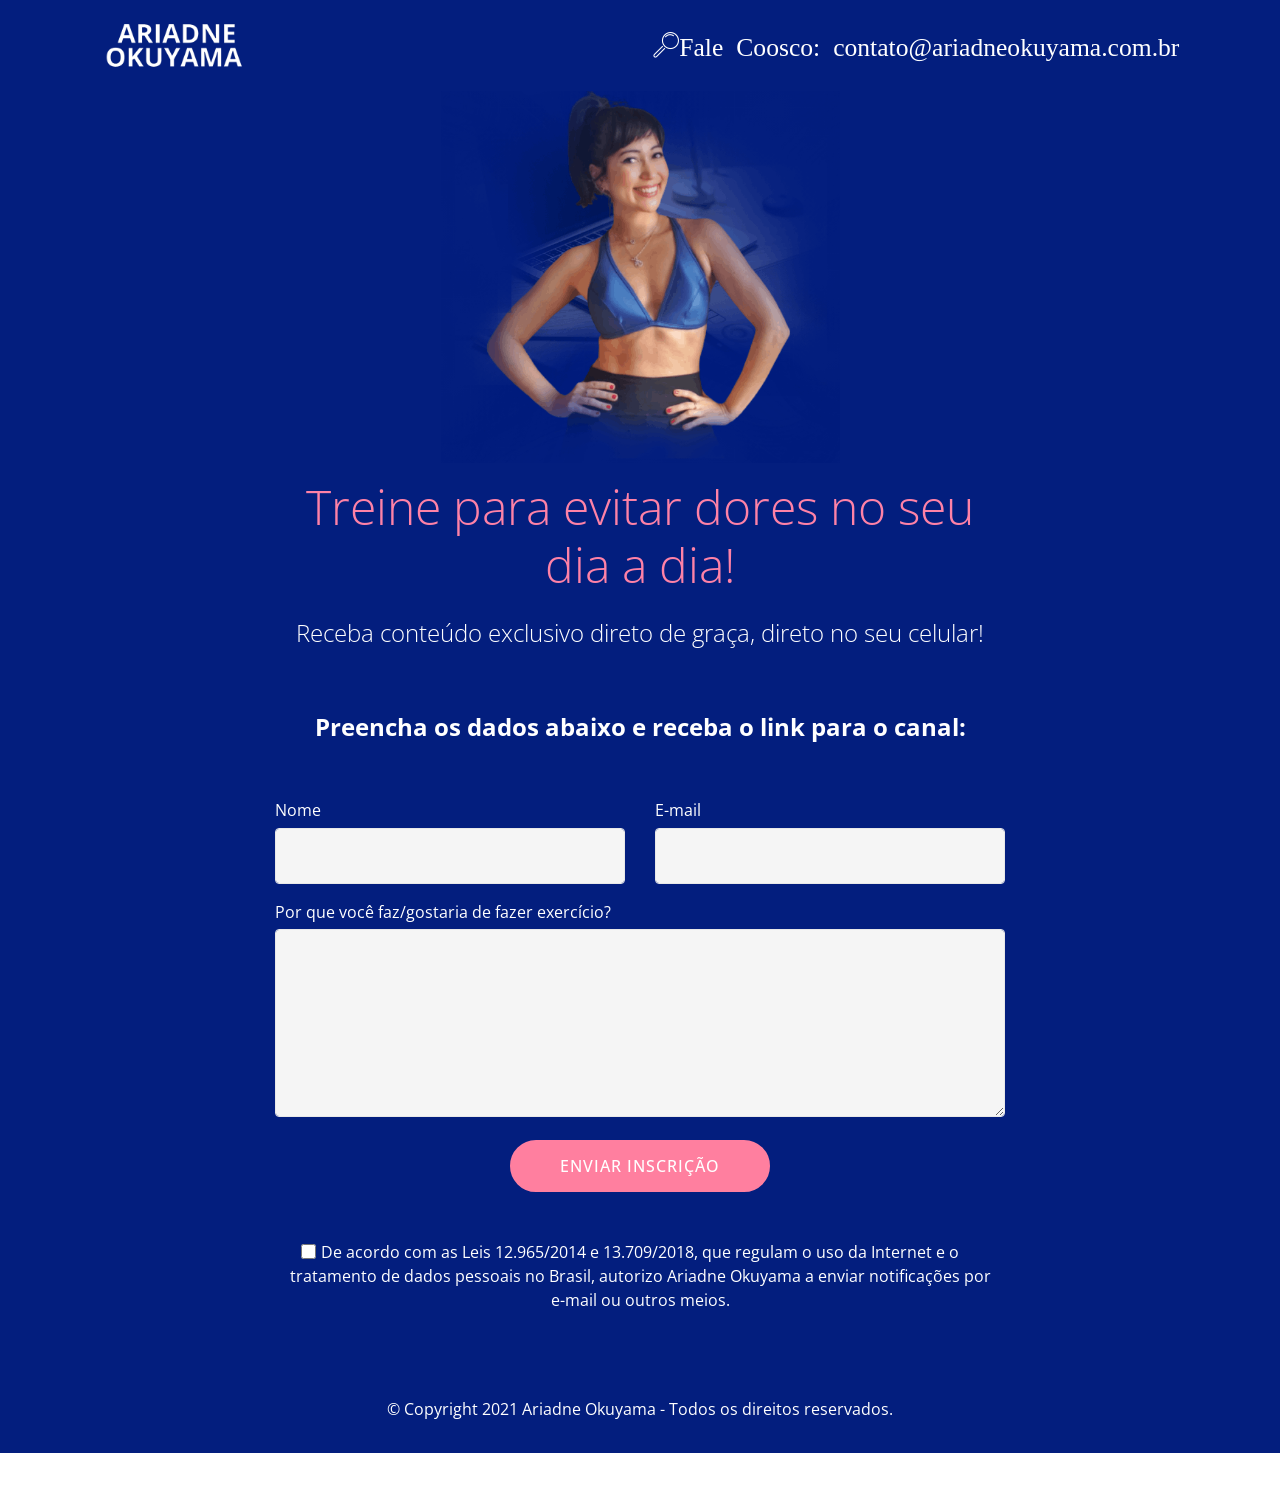
==== commit 710ae757: "Add files via upload" ====
--- a/index.html
+++ b/index.html
@@ -74,14 +74,17 @@
             <div class="navbar-brand">
                 <span class="navbar-logo">
                     <a href="https://mobiri.se">
-                         <img src="assets/images/10780966496-256x102.png" alt="Mobirise" style="height: 4rem;">
+                         <img src="assets/images/10780966496-256x102.png" alt="Mobirise" style="height: 4.7rem;">
                     </a>
                 </span>
                 
             </div>
         </div>
         <div class="collapse navbar-collapse" id="navbarSupportedContent">
-            
+            <ul class="navbar-nav nav-dropdown nav-right" data-app-modern-menu="true"><li class="nav-item">
+                    <a class="nav-link link text-white display-4" href="https://mobiri.se">
+                        <span class="mbri-search mbr-iconfont mbr-iconfont-btn">Fale Coosco: contato@ariadneokuyama.com.br</span></a>
+                </li></ul>
             
         </div>
     </nav>
@@ -110,7 +113,7 @@
     </div>
 </section>
 
-<section class="witsec-mailform mbr-section cid-slQUlhgK23" id="witsec-mailform-6h" data-rv-view="83">
+<section class="witsec-mailform mbr-section cid-slQUlhgK23" id="witsec-mailform-6h" data-rv-view="179">
 
   
 
@@ -186,7 +189,7 @@
             </div>
         </div>
     </div>
-</section><section style="background-color: #fff; font-family: -apple-system, BlinkMacSystemFont, 'Segoe UI', 'Roboto', 'Helvetica Neue', Arial, sans-serif; color:#aaa; font-size:12px; padding: 0; align-items: center; display: flex;"><a href="https://mobirise.site/r" style="flex: 1 1; height: 3rem; padding-left: 1rem;"></a><p style="flex: 0 0 auto; margin:0; padding-right:1rem;">Made with Mobirise <a href="https://mobirise.site/u" style="color:#aaa;">site</a> template</p></section><script src="assets/web/assets/jquery/jquery.min.js"></script>  <script src="assets/popper/popper.min.js"></script>  <script src="assets/bootstrap/js/bootstrap.min.js"></script>  <script src="assets/tether/tether.min.js"></script>  <script src="assets/smoothscroll/smooth-scroll.js"></script>  <script src="assets/dropdown/js/nav-dropdown.js"></script>  <script src="assets/dropdown/js/navbar-dropdown.js"></script>  <script src="assets/touchswipe/jquery.touch-swipe.min.js"></script>  <script src="assets/viewportchecker/jquery.viewportchecker.js"></script>  <script src="assets/theme/js/script.js"></script>  
+</section><section style="background-color: #fff; font-family: -apple-system, BlinkMacSystemFont, 'Segoe UI', 'Roboto', 'Helvetica Neue', Arial, sans-serif; color:#aaa; font-size:12px; padding: 0; align-items: center; display: flex;"><a href="https://mobirise.site/p" style="flex: 1 1; height: 3rem; padding-left: 1rem;"></a><p style="flex: 0 0 auto; margin:0; padding-right:1rem;">Designed with <a href="https://mobirise.site/a" style="color:#aaa;">Mobirise</a></p></section><script src="assets/web/assets/jquery/jquery.min.js"></script>  <script src="assets/popper/popper.min.js"></script>  <script src="assets/bootstrap/js/bootstrap.min.js"></script>  <script src="assets/tether/tether.min.js"></script>  <script src="assets/smoothscroll/smooth-scroll.js"></script>  <script src="assets/dropdown/js/nav-dropdown.js"></script>  <script src="assets/dropdown/js/navbar-dropdown.js"></script>  <script src="assets/touchswipe/jquery.touch-swipe.min.js"></script>  <script src="assets/viewportchecker/jquery.viewportchecker.js"></script>  <script src="assets/theme/js/script.js"></script>  
   
   
   <input name="animation" type="hidden">
--- a/assets/mobirise/css/mbr-additional.css
+++ b/assets/mobirise/css/mbr-additional.css
@@ -934,7 +934,7 @@
 }
 @media (min-width: 1024px) {
   .cid-slQZ0uPjNC .collapsed:not(.navbar-short) .navbar-collapse {
-    max-height: calc(98.5vh - 4rem);
+    max-height: calc(98.5vh - 4.7rem);
   }
 }
 .cid-slQZ0uPjNC .collapsed button.navbar-toggler {
@@ -1171,7 +1171,7 @@
   width: 100%;
 }
 .cid-slQZnf14ZW {
-  padding-top: 90px;
+  padding-top: 135px;
   padding-bottom: 90px;
   background-color: #031e7e;
 }
@@ -1183,6 +1183,92 @@
 }
 .cid-slQZnf14ZW .mbr-text,
 .cid-slQZnf14ZW .mbr-section-btn {
+  color: #ffffff;
+}
+.cid-slTyjfrgNH {
+  padding-top: 60px;
+  padding-bottom: 90px;
+  background: linear-gradient(45deg, #031e7e, #031e7e);
+}
+.cid-slTyjfrgNH .btn {
+  margin: 0 0 .5rem 0;
+}
+.cid-slTwZb4iqD {
+  padding-top: 0px;
+  padding-bottom: 0px;
+  background: linear-gradient(45deg, #031e7e, #031e7e);
+}
+.cid-slTwZb4iqD .btn {
+  margin: 0 0 .5rem 0;
+}
+.cid-slTx7ngj8U {
+  padding-top: 45px;
+  padding-bottom: 45px;
+  background-color: #031e7e;
+}
+@media (max-width: 767px) {
+  .cid-slTx7ngj8U .media-wrap {
+    margin-bottom: 1rem;
+    text-align: center;
+  }
+}
+.cid-slTx7ngj8U .media-wrap .mbr-iconfont-logo {
+  font-size: 7rem;
+  color: #f36;
+}
+.cid-slTx7ngj8U .media-wrap img {
+  height: 6rem;
+}
+.cid-slTx7ngj8U .mbr-text {
+  color: #767676;
+}
+@media (max-width: 767px) {
+  .cid-slTx7ngj8U .footer-lower .copyright {
+    margin-bottom: 1rem;
+    text-align: center;
+  }
+}
+.cid-slTx7ngj8U .footer-lower hr {
+  margin: 1rem 0;
+  border-color: #000;
+  opacity: .05;
+}
+.cid-slTx7ngj8U .footer-lower .social-list {
+  padding-left: 0;
+  margin-bottom: 0;
+  list-style: none;
+  display: flex;
+  -webkit-flex-wrap: wrap;
+  flex-wrap: wrap;
+  -webkit-justify-content: flex-end;
+  justify-content: flex-end;
+}
+.cid-slTx7ngj8U .footer-lower .social-list .mbr-iconfont-social {
+  font-size: 1.3rem;
+  color: #232323;
+}
+.cid-slTx7ngj8U .footer-lower .social-list .soc-item {
+  margin: 0 .5rem;
+}
+.cid-slTx7ngj8U .footer-lower .social-list a {
+  margin: 0;
+  opacity: .5;
+  -webkit-transition: .2s linear;
+  transition: .2s linear;
+}
+.cid-slTx7ngj8U .footer-lower .social-list a:hover {
+  opacity: 1;
+}
+@media (max-width: 767px) {
+  .cid-slTx7ngj8U .footer-lower .social-list {
+    -webkit-justify-content: center;
+    justify-content: center;
+  }
+}
+.cid-slTx7ngj8U .copyright > p {
+  color: #ffffff;
+}
+.cid-slTx7ngj8U .links {
   color: #ffffff;
 }
 .cid-slQUh63Usb .navbar {
@@ -1435,7 +1521,7 @@
 }
 @media (min-width: 1024px) {
   .cid-slQUh63Usb .collapsed:not(.navbar-short) .navbar-collapse {
-    max-height: calc(98.5vh - 4rem);
+    max-height: calc(98.5vh - 4.7rem);
   }
 }
 .cid-slQUh63Usb .collapsed button.navbar-toggler {
--- a/assets/mobirise/css/mbr-additional.css
+++ b/assets/mobirise/css/mbr-additional.css
@@ -934,7 +934,7 @@
 }
 @media (min-width: 1024px) {
   .cid-slQZ0uPjNC .collapsed:not(.navbar-short) .navbar-collapse {
-    max-height: calc(98.5vh - 4rem);
+    max-height: calc(98.5vh - 4.7rem);
   }
 }
 .cid-slQZ0uPjNC .collapsed button.navbar-toggler {
@@ -1171,7 +1171,7 @@
   width: 100%;
 }
 .cid-slQZnf14ZW {
-  padding-top: 90px;
+  padding-top: 135px;
   padding-bottom: 90px;
   background-color: #031e7e;
 }
@@ -1183,6 +1183,92 @@
 }
 .cid-slQZnf14ZW .mbr-text,
 .cid-slQZnf14ZW .mbr-section-btn {
+  color: #ffffff;
+}
+.cid-slTyjfrgNH {
+  padding-top: 60px;
+  padding-bottom: 90px;
+  background: linear-gradient(45deg, #031e7e, #031e7e);
+}
+.cid-slTyjfrgNH .btn {
+  margin: 0 0 .5rem 0;
+}
+.cid-slTwZb4iqD {
+  padding-top: 0px;
+  padding-bottom: 0px;
+  background: linear-gradient(45deg, #031e7e, #031e7e);
+}
+.cid-slTwZb4iqD .btn {
+  margin: 0 0 .5rem 0;
+}
+.cid-slTx7ngj8U {
+  padding-top: 45px;
+  padding-bottom: 45px;
+  background-color: #031e7e;
+}
+@media (max-width: 767px) {
+  .cid-slTx7ngj8U .media-wrap {
+    margin-bottom: 1rem;
+    text-align: center;
+  }
+}
+.cid-slTx7ngj8U .media-wrap .mbr-iconfont-logo {
+  font-size: 7rem;
+  color: #f36;
+}
+.cid-slTx7ngj8U .media-wrap img {
+  height: 6rem;
+}
+.cid-slTx7ngj8U .mbr-text {
+  color: #767676;
+}
+@media (max-width: 767px) {
+  .cid-slTx7ngj8U .footer-lower .copyright {
+    margin-bottom: 1rem;
+    text-align: center;
+  }
+}
+.cid-slTx7ngj8U .footer-lower hr {
+  margin: 1rem 0;
+  border-color: #000;
+  opacity: .05;
+}
+.cid-slTx7ngj8U .footer-lower .social-list {
+  padding-left: 0;
+  margin-bottom: 0;
+  list-style: none;
+  display: flex;
+  -webkit-flex-wrap: wrap;
+  flex-wrap: wrap;
+  -webkit-justify-content: flex-end;
+  justify-content: flex-end;
+}
+.cid-slTx7ngj8U .footer-lower .social-list .mbr-iconfont-social {
+  font-size: 1.3rem;
+  color: #232323;
+}
+.cid-slTx7ngj8U .footer-lower .social-list .soc-item {
+  margin: 0 .5rem;
+}
+.cid-slTx7ngj8U .footer-lower .social-list a {
+  margin: 0;
+  opacity: .5;
+  -webkit-transition: .2s linear;
+  transition: .2s linear;
+}
+.cid-slTx7ngj8U .footer-lower .social-list a:hover {
+  opacity: 1;
+}
+@media (max-width: 767px) {
+  .cid-slTx7ngj8U .footer-lower .social-list {
+    -webkit-justify-content: center;
+    justify-content: center;
+  }
+}
+.cid-slTx7ngj8U .copyright > p {
+  color: #ffffff;
+}
+.cid-slTx7ngj8U .links {
   color: #ffffff;
 }
 .cid-slQUh63Usb .navbar {
@@ -1435,7 +1521,7 @@
 }
 @media (min-width: 1024px) {
   .cid-slQUh63Usb .collapsed:not(.navbar-short) .navbar-collapse {
-    max-height: calc(98.5vh - 4rem);
+    max-height: calc(98.5vh - 4.7rem);
   }
 }
 .cid-slQUh63Usb .collapsed button.navbar-toggler {
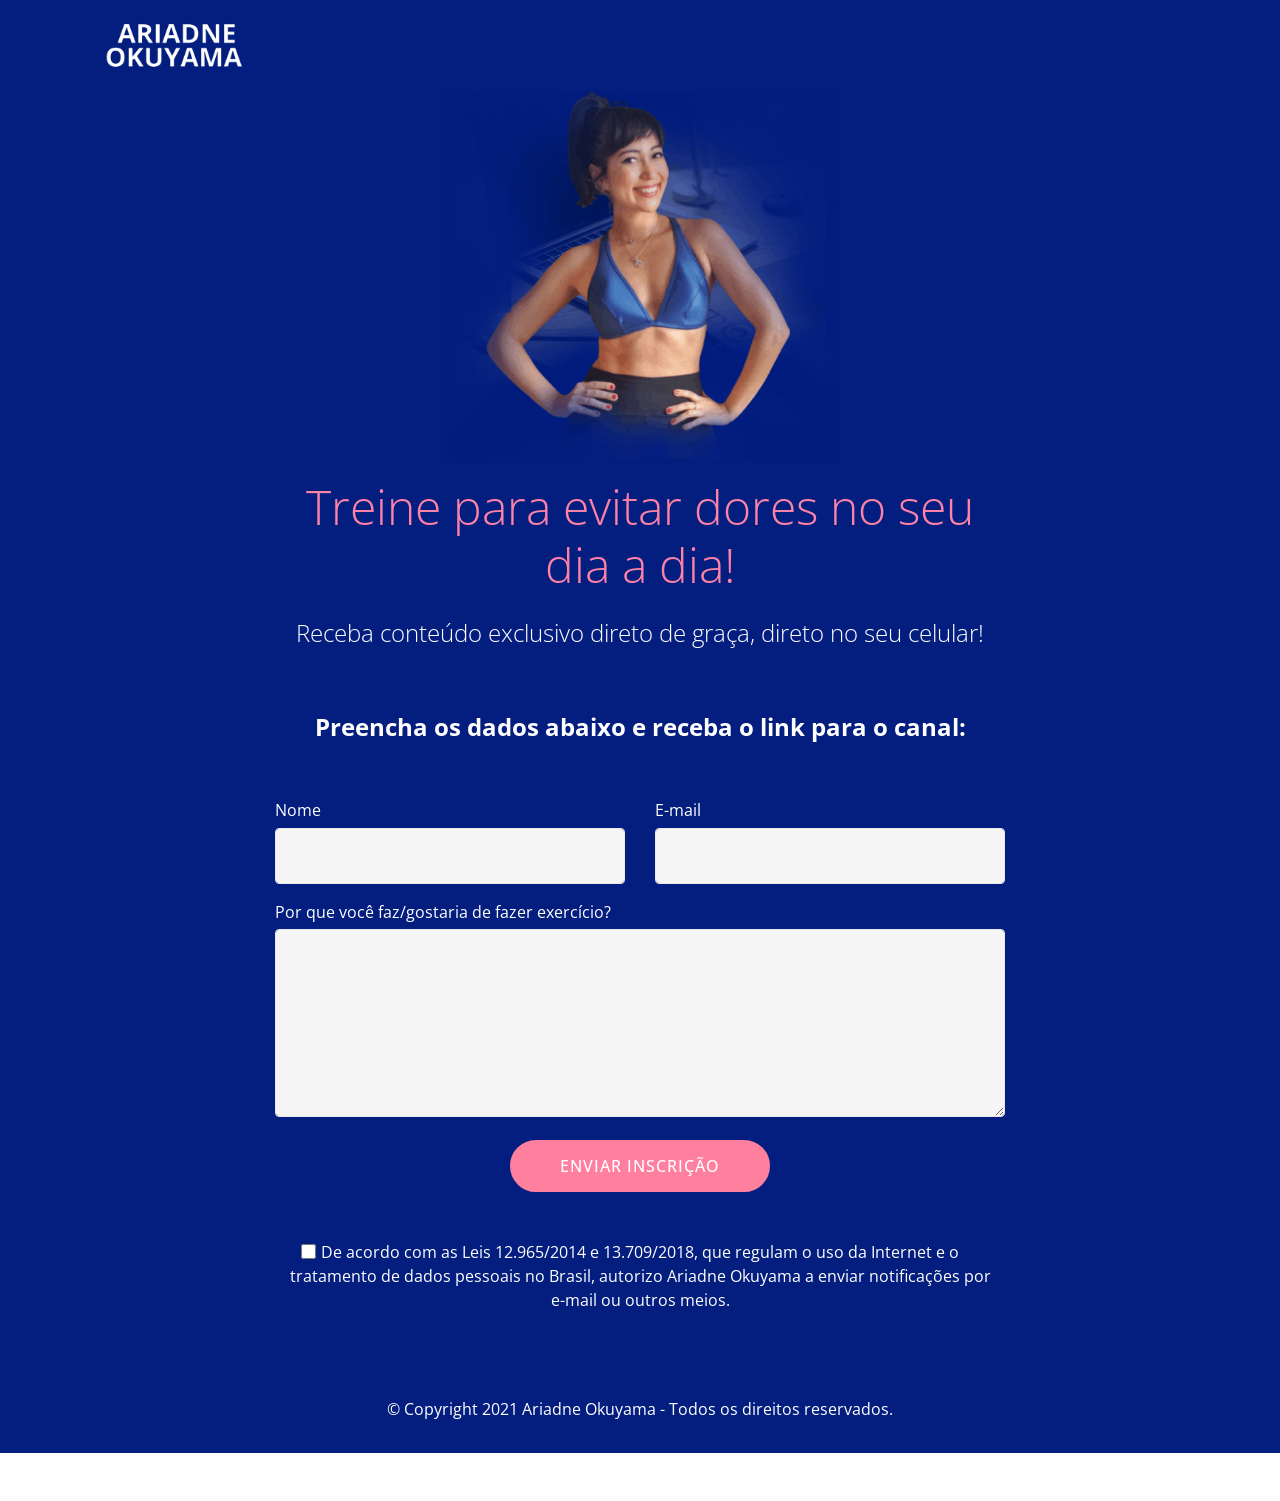
==== commit 27f526e0: "Add files via upload" ====
--- a/index.html
+++ b/index.html
@@ -81,10 +81,7 @@
             </div>
         </div>
         <div class="collapse navbar-collapse" id="navbarSupportedContent">
-            <ul class="navbar-nav nav-dropdown nav-right" data-app-modern-menu="true"><li class="nav-item">
-                    <a class="nav-link link text-white display-4" href="https://mobiri.se">
-                        <span class="mbri-search mbr-iconfont mbr-iconfont-btn">Fale Coosco: contato@ariadneokuyama.com.br</span></a>
-                </li></ul>
+            
             
         </div>
     </nav>
@@ -113,7 +110,7 @@
     </div>
 </section>
 
-<section class="witsec-mailform mbr-section cid-slQUlhgK23" id="witsec-mailform-6h" data-rv-view="179">
+<section class="witsec-mailform mbr-section cid-slQUlhgK23" id="witsec-mailform-6h" data-rv-view="45">
 
   
 
@@ -189,7 +186,7 @@
             </div>
         </div>
     </div>
-</section><section style="background-color: #fff; font-family: -apple-system, BlinkMacSystemFont, 'Segoe UI', 'Roboto', 'Helvetica Neue', Arial, sans-serif; color:#aaa; font-size:12px; padding: 0; align-items: center; display: flex;"><a href="https://mobirise.site/p" style="flex: 1 1; height: 3rem; padding-left: 1rem;"></a><p style="flex: 0 0 auto; margin:0; padding-right:1rem;">Designed with <a href="https://mobirise.site/a" style="color:#aaa;">Mobirise</a></p></section><script src="assets/web/assets/jquery/jquery.min.js"></script>  <script src="assets/popper/popper.min.js"></script>  <script src="assets/bootstrap/js/bootstrap.min.js"></script>  <script src="assets/tether/tether.min.js"></script>  <script src="assets/smoothscroll/smooth-scroll.js"></script>  <script src="assets/dropdown/js/nav-dropdown.js"></script>  <script src="assets/dropdown/js/navbar-dropdown.js"></script>  <script src="assets/touchswipe/jquery.touch-swipe.min.js"></script>  <script src="assets/viewportchecker/jquery.viewportchecker.js"></script>  <script src="assets/theme/js/script.js"></script>  
+</section><section style="background-color: #fff; font-family: -apple-system, BlinkMacSystemFont, 'Segoe UI', 'Roboto', 'Helvetica Neue', Arial, sans-serif; color:#aaa; font-size:12px; padding: 0; align-items: center; display: flex;"><a href="https://mobirise.site/r" style="flex: 1 1; height: 3rem; padding-left: 1rem;"></a><p style="flex: 0 0 auto; margin:0; padding-right:1rem;"><a href="https://mobirise.site/s" style="color:#aaa;">Page</a> was designed with Mobirise site templates</p></section><script src="assets/web/assets/jquery/jquery.min.js"></script>  <script src="assets/popper/popper.min.js"></script>  <script src="assets/bootstrap/js/bootstrap.min.js"></script>  <script src="assets/tether/tether.min.js"></script>  <script src="assets/smoothscroll/smooth-scroll.js"></script>  <script src="assets/dropdown/js/nav-dropdown.js"></script>  <script src="assets/dropdown/js/navbar-dropdown.js"></script>  <script src="assets/touchswipe/jquery.touch-swipe.min.js"></script>  <script src="assets/viewportchecker/jquery.viewportchecker.js"></script>  <script src="assets/theme/js/script.js"></script>  
   
   
   <input name="animation" type="hidden">
